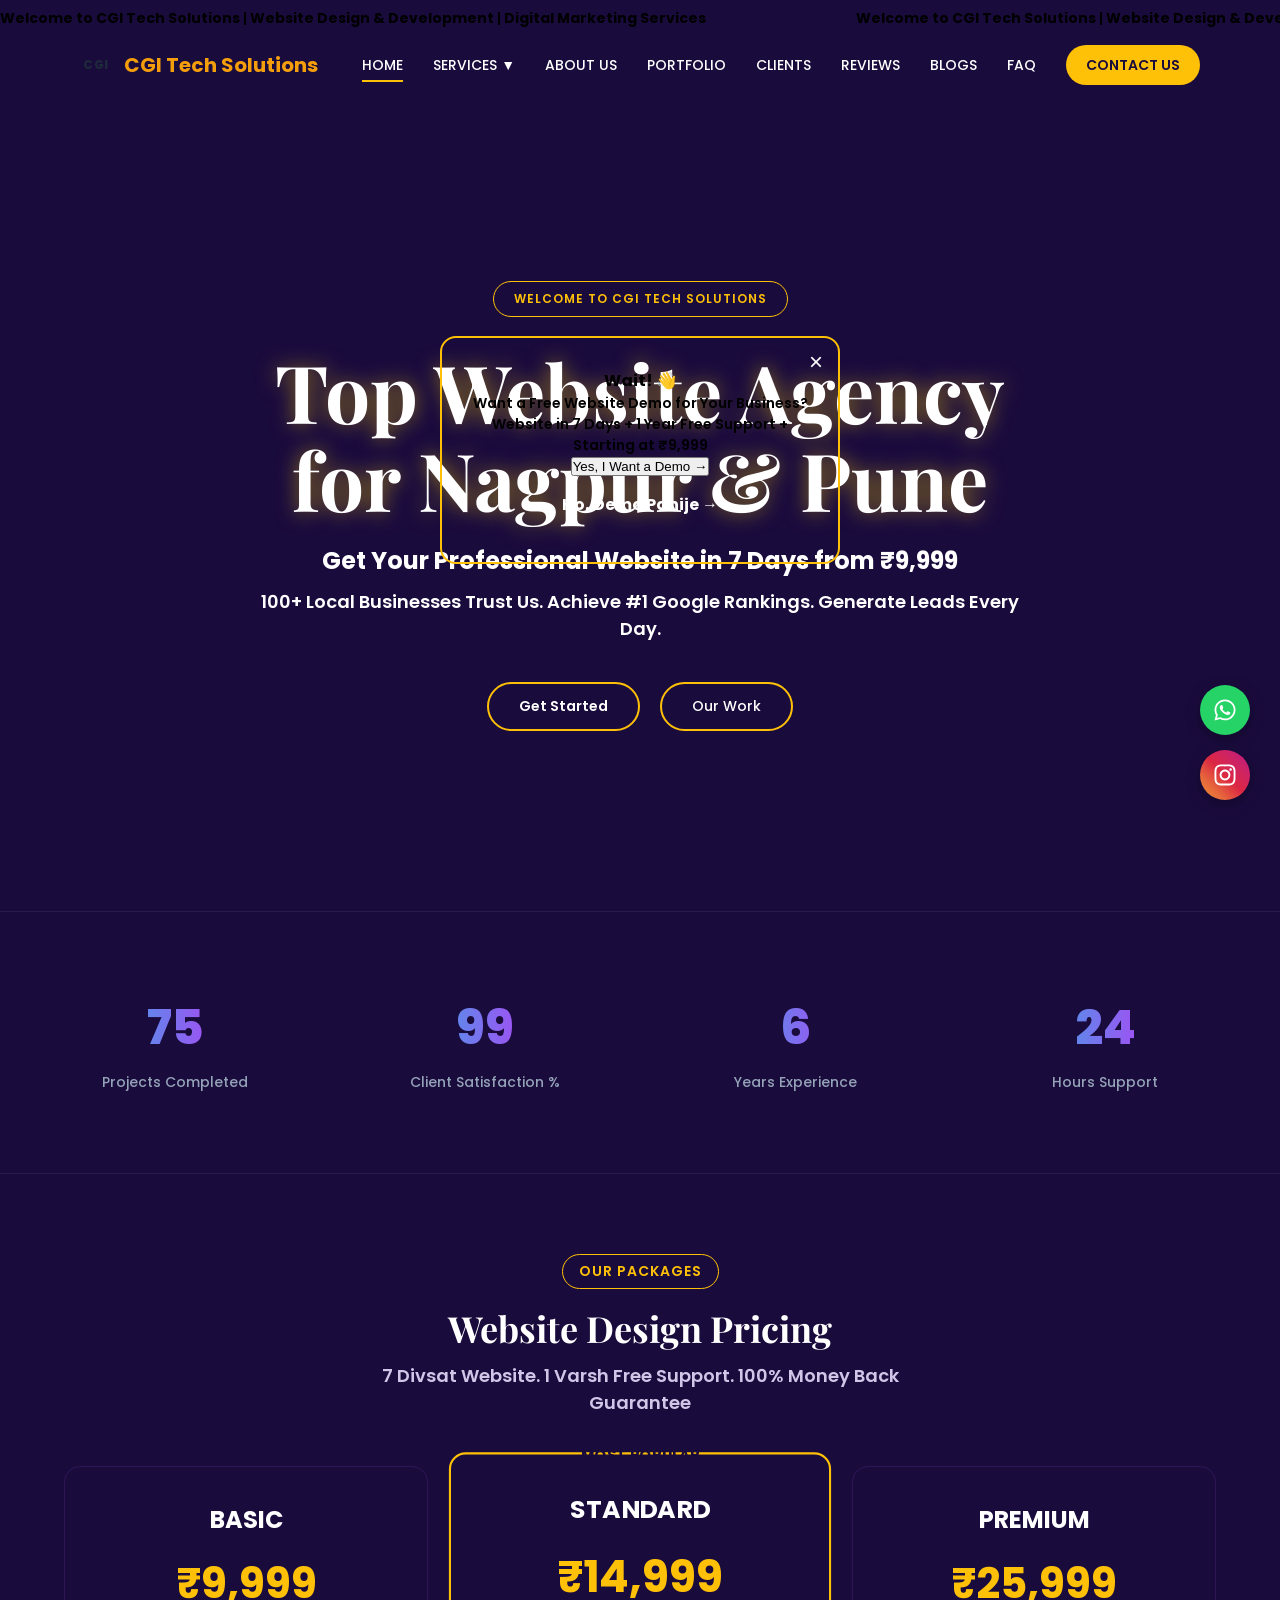
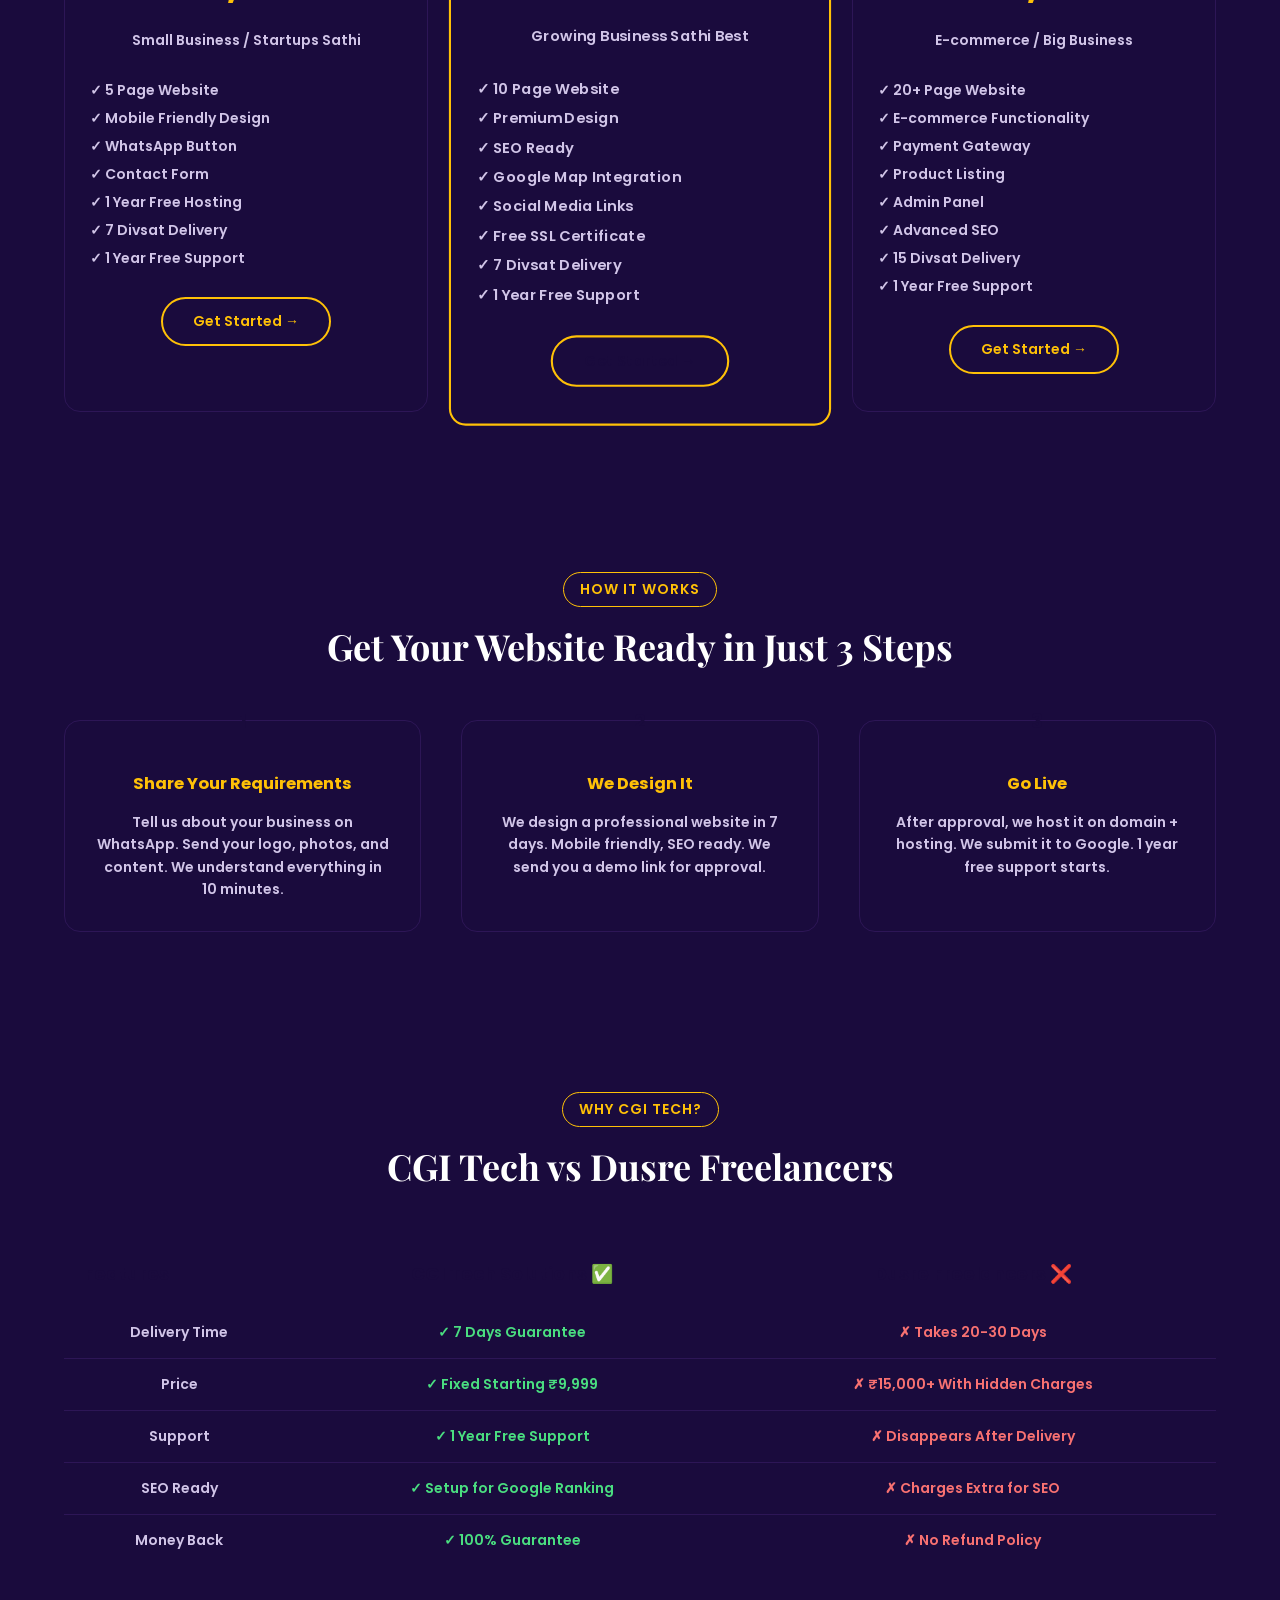
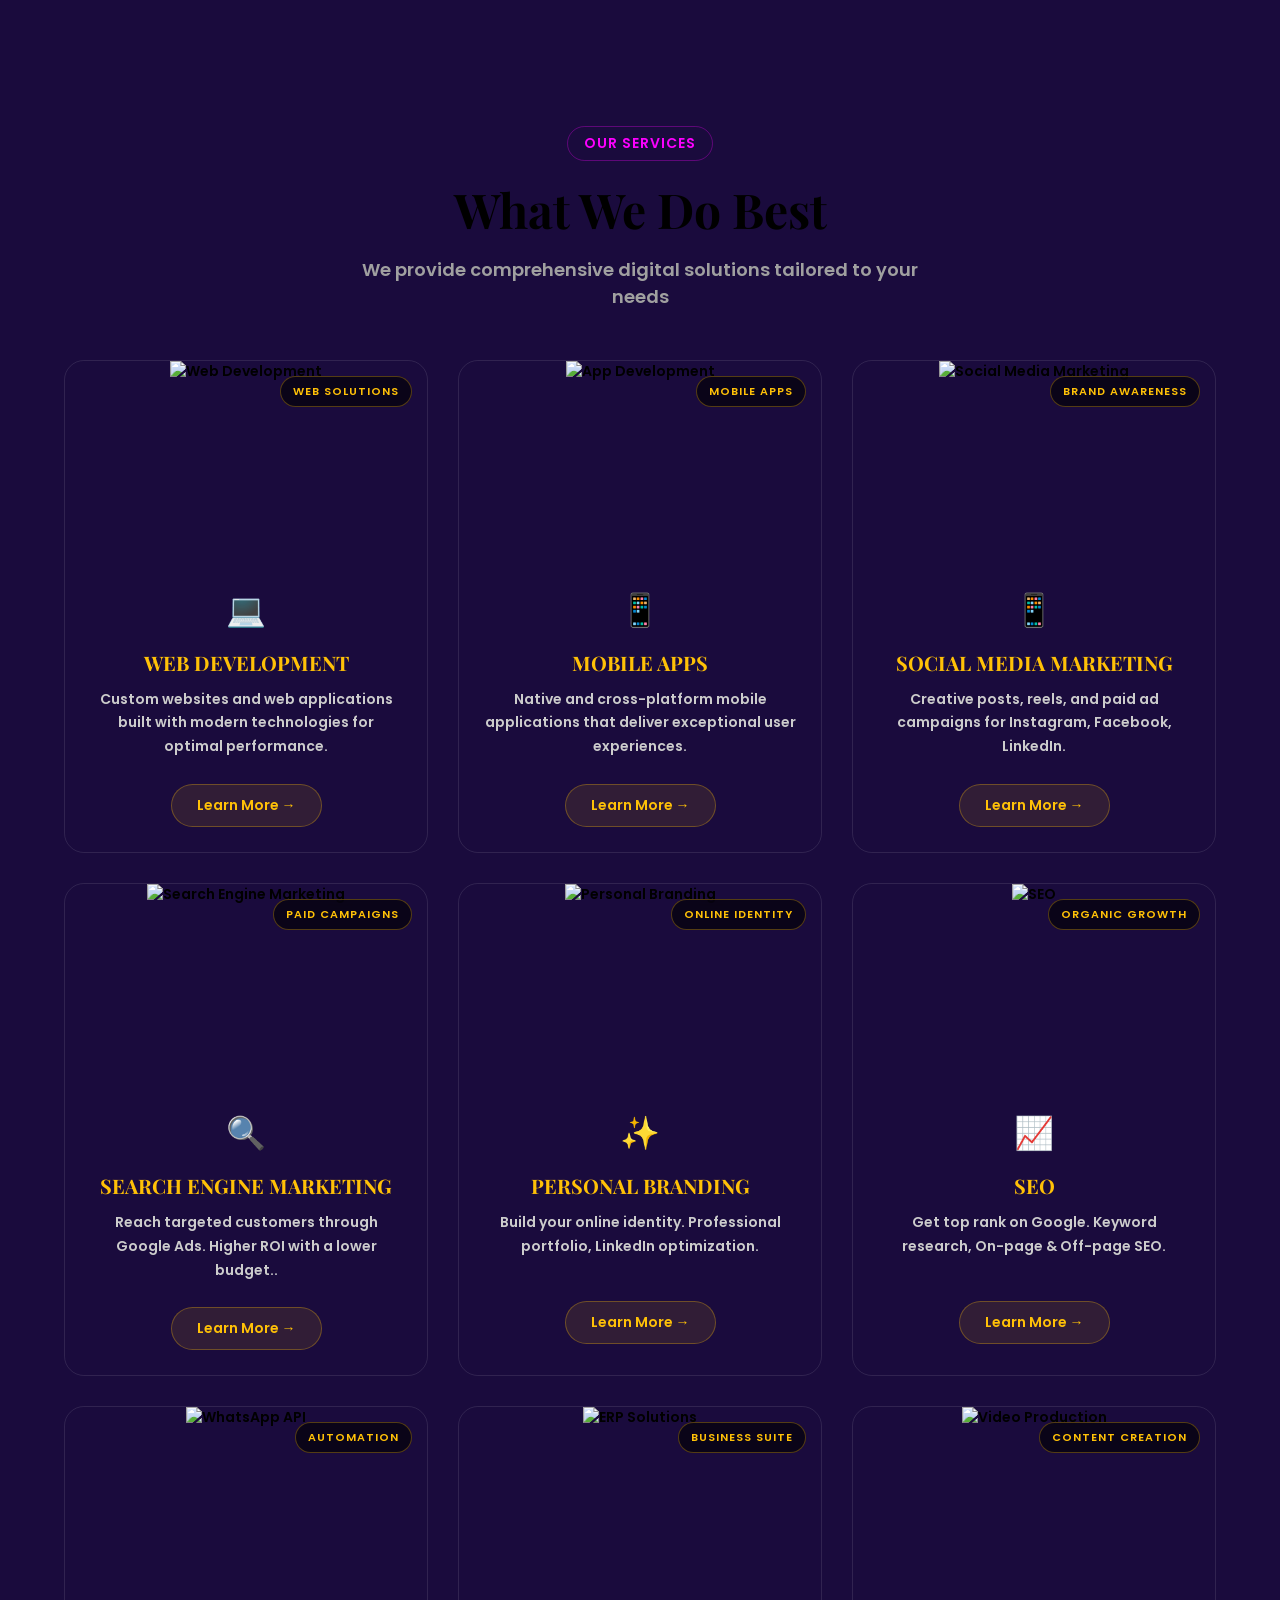
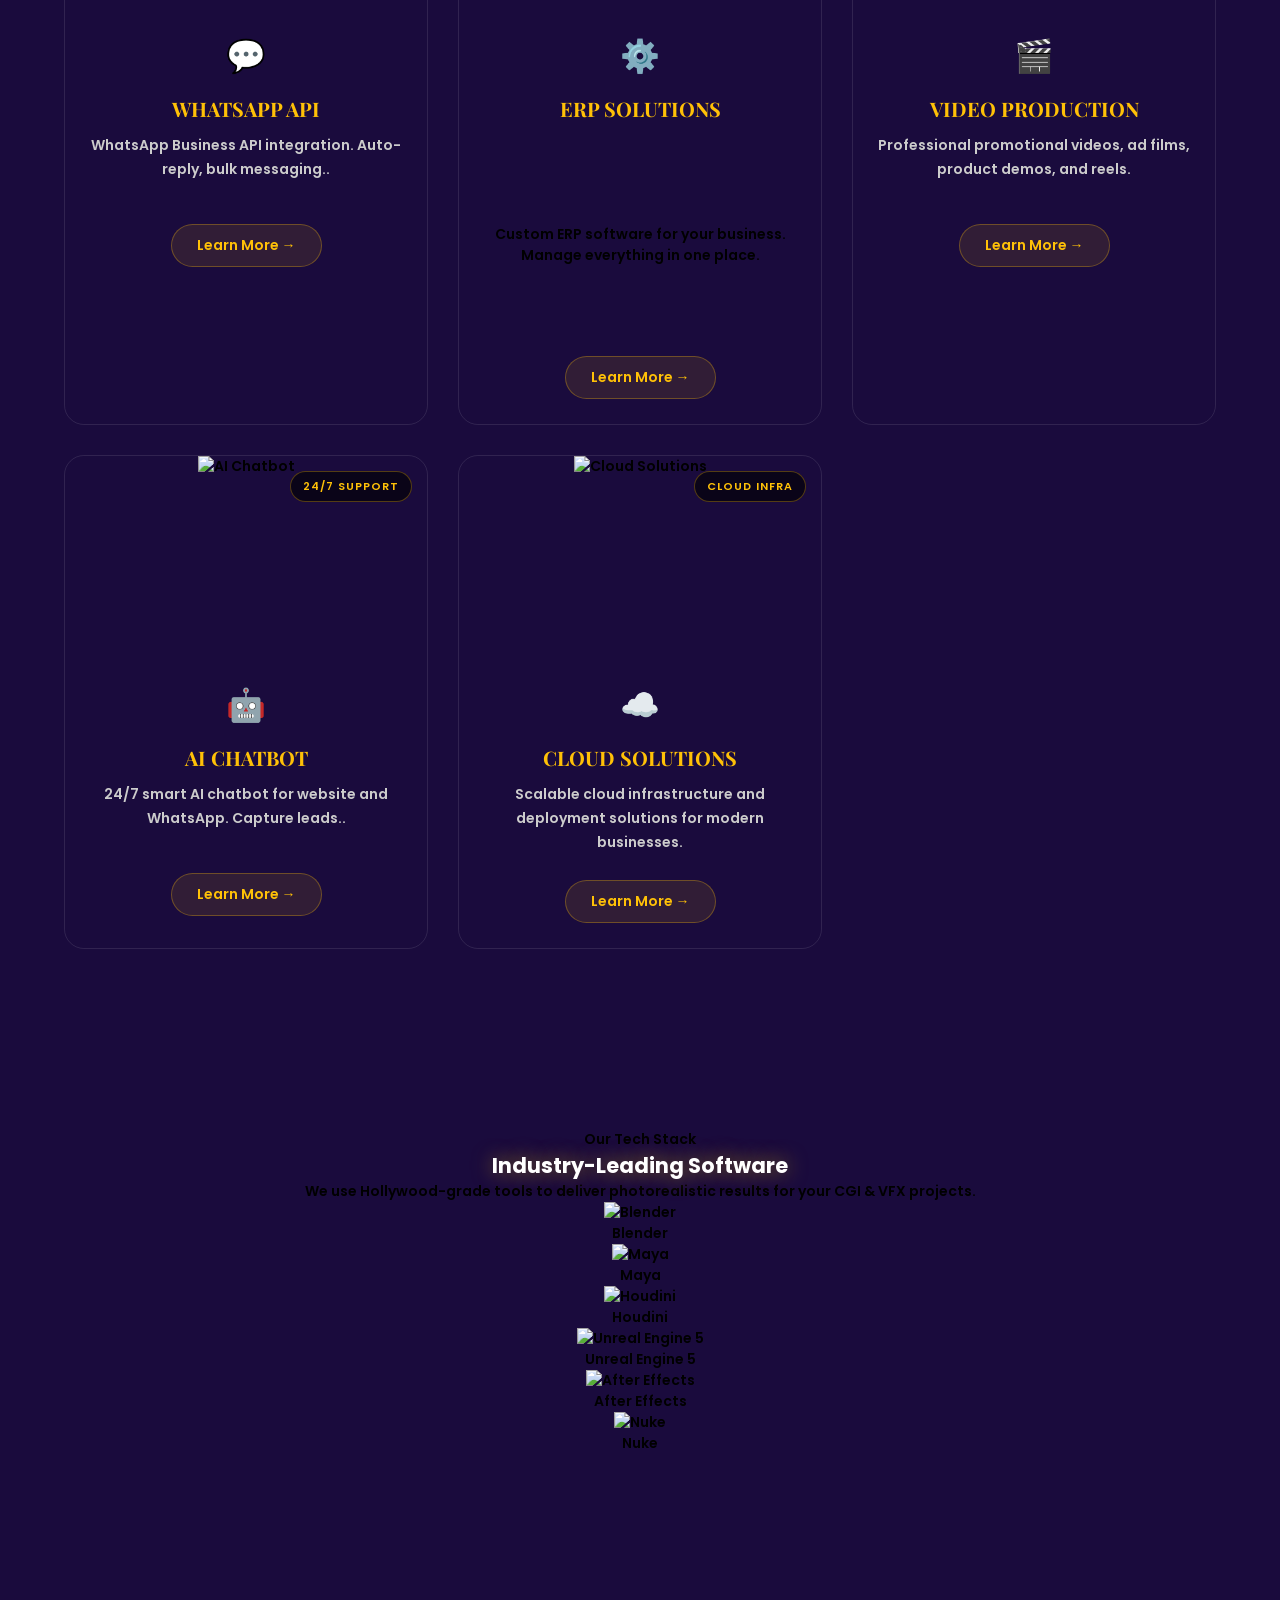
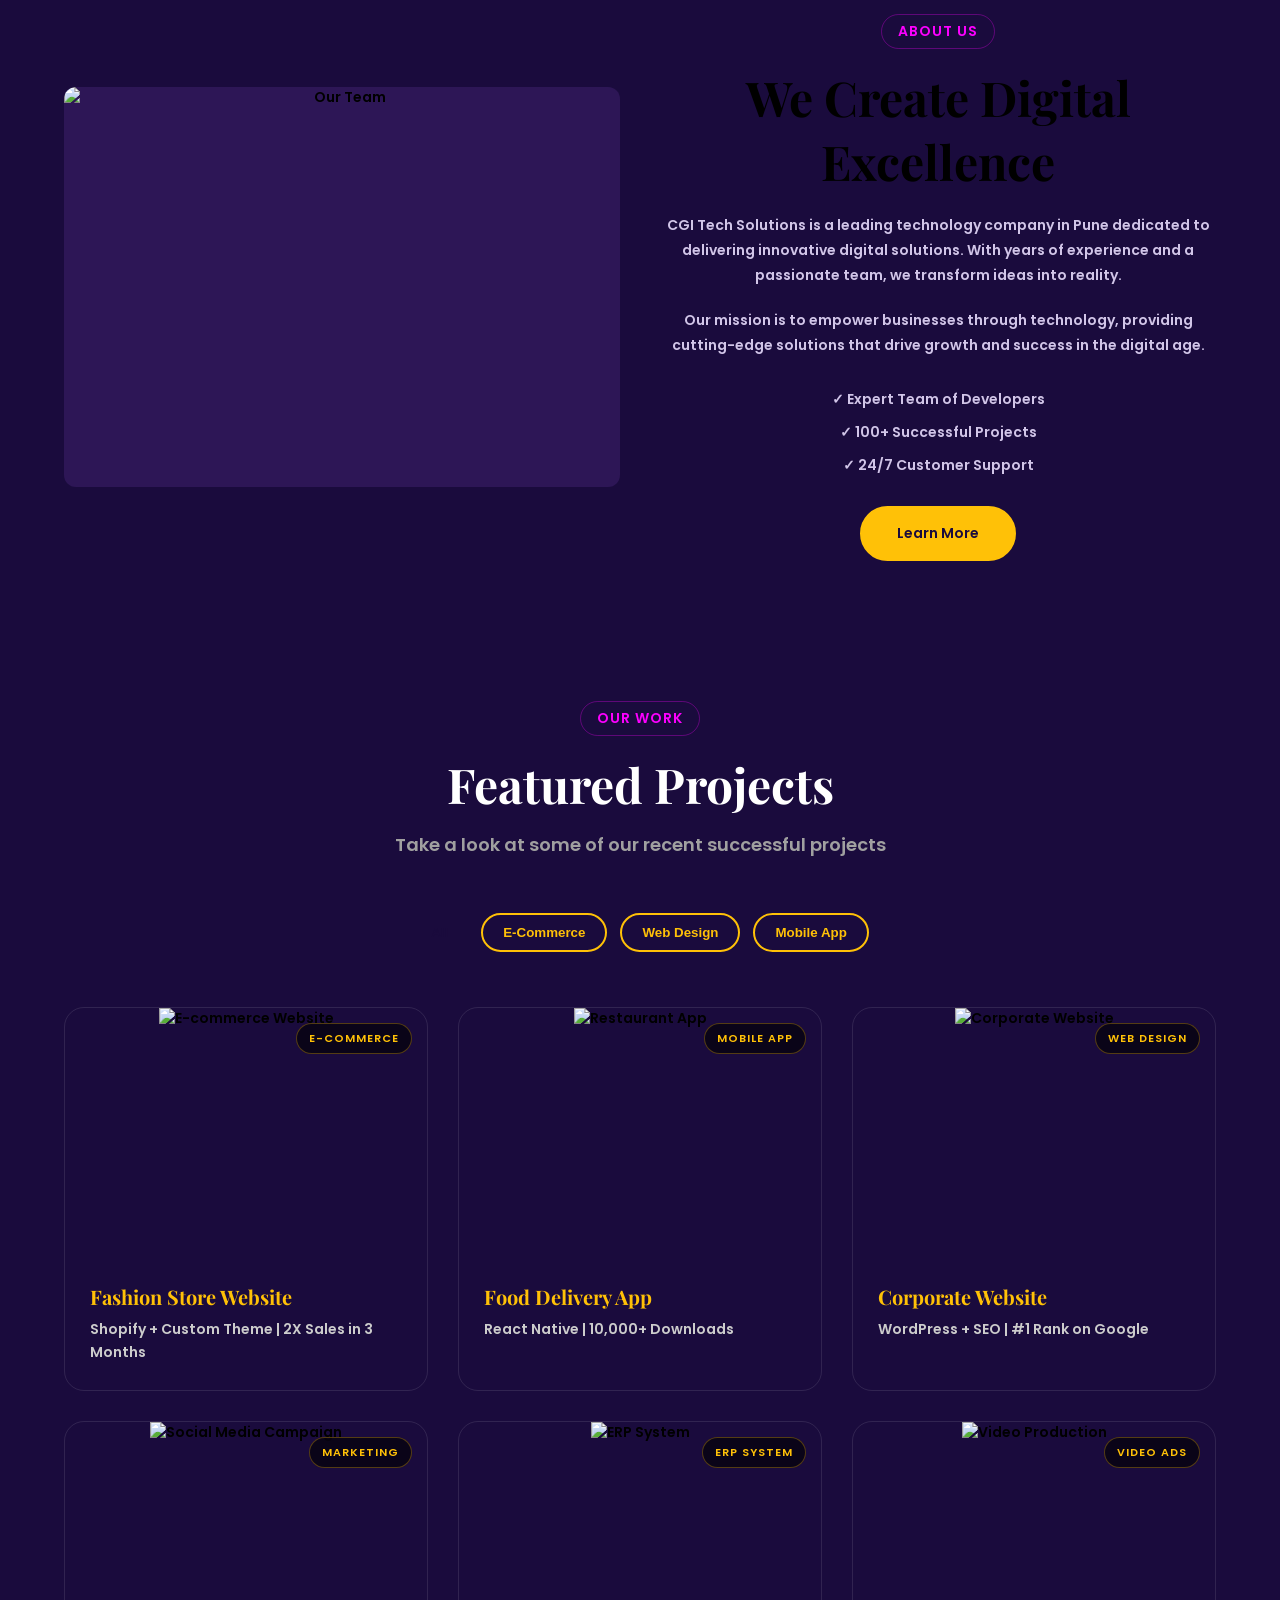
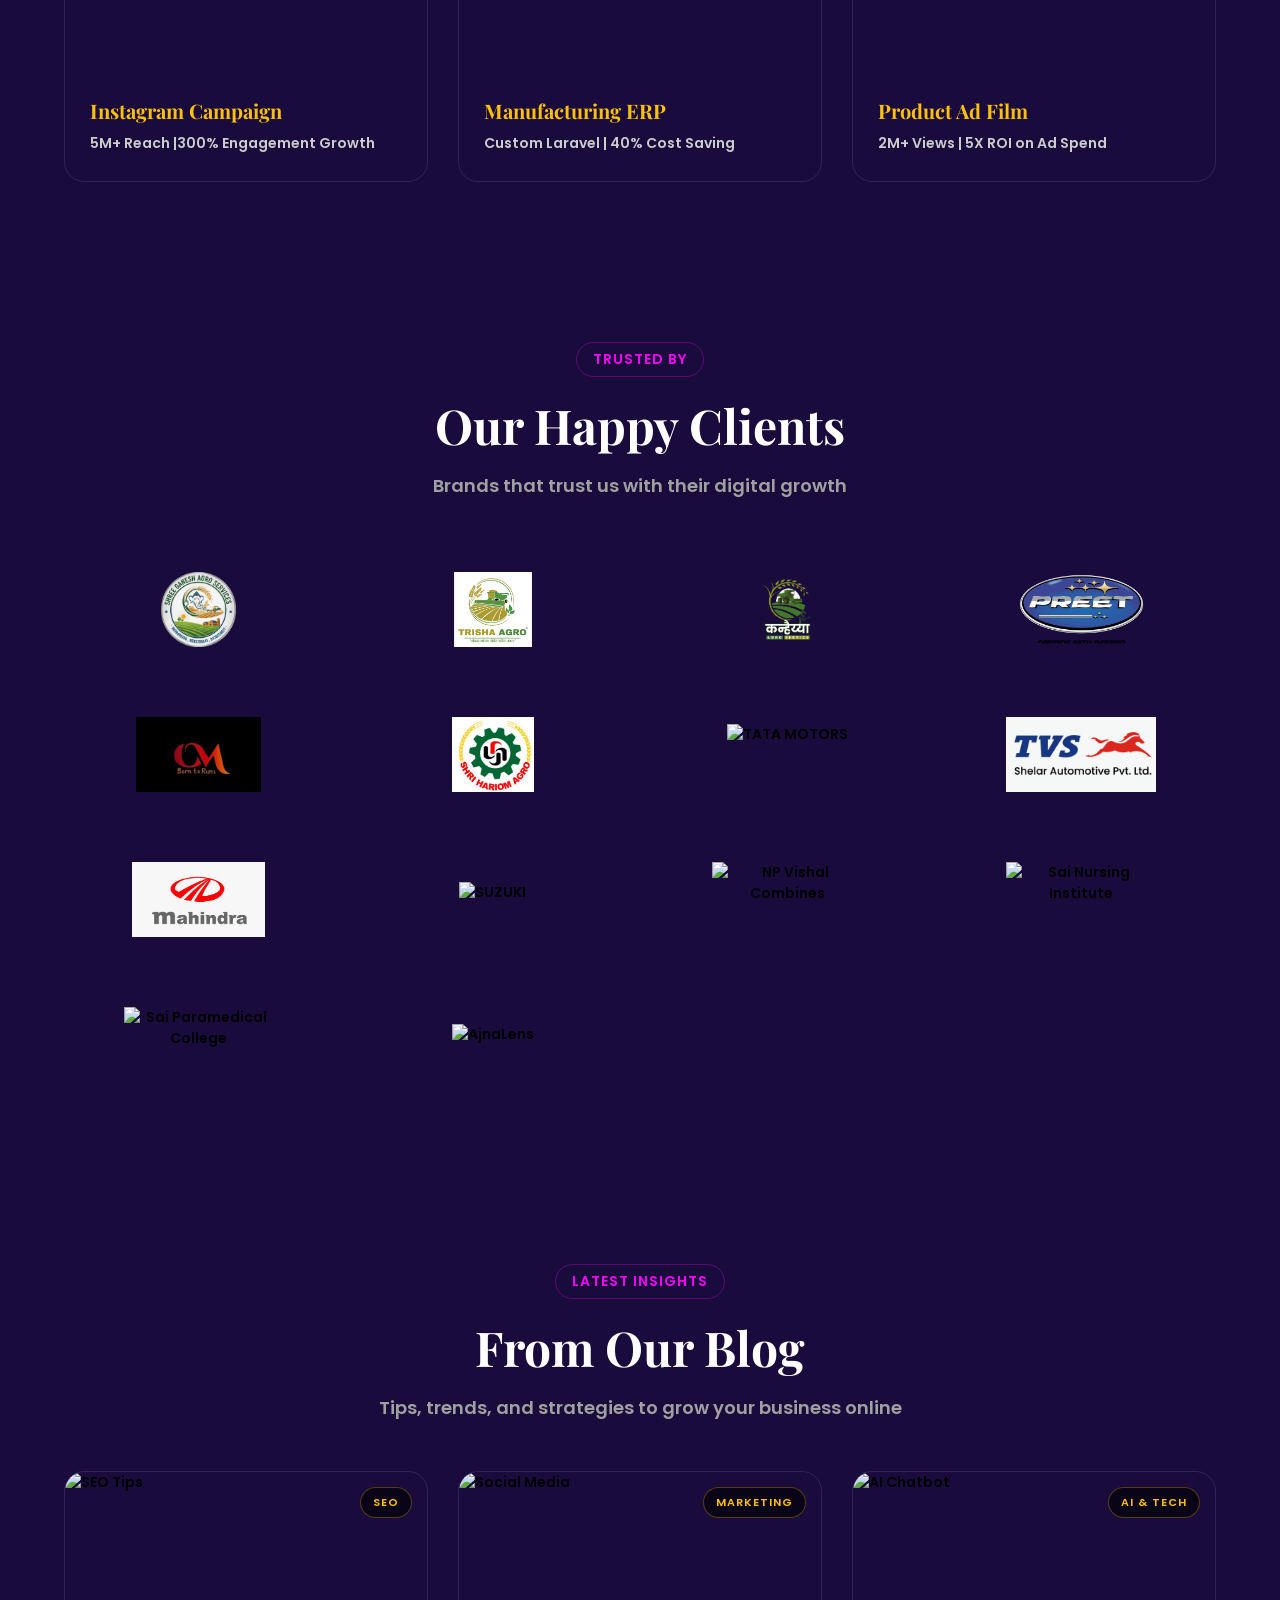
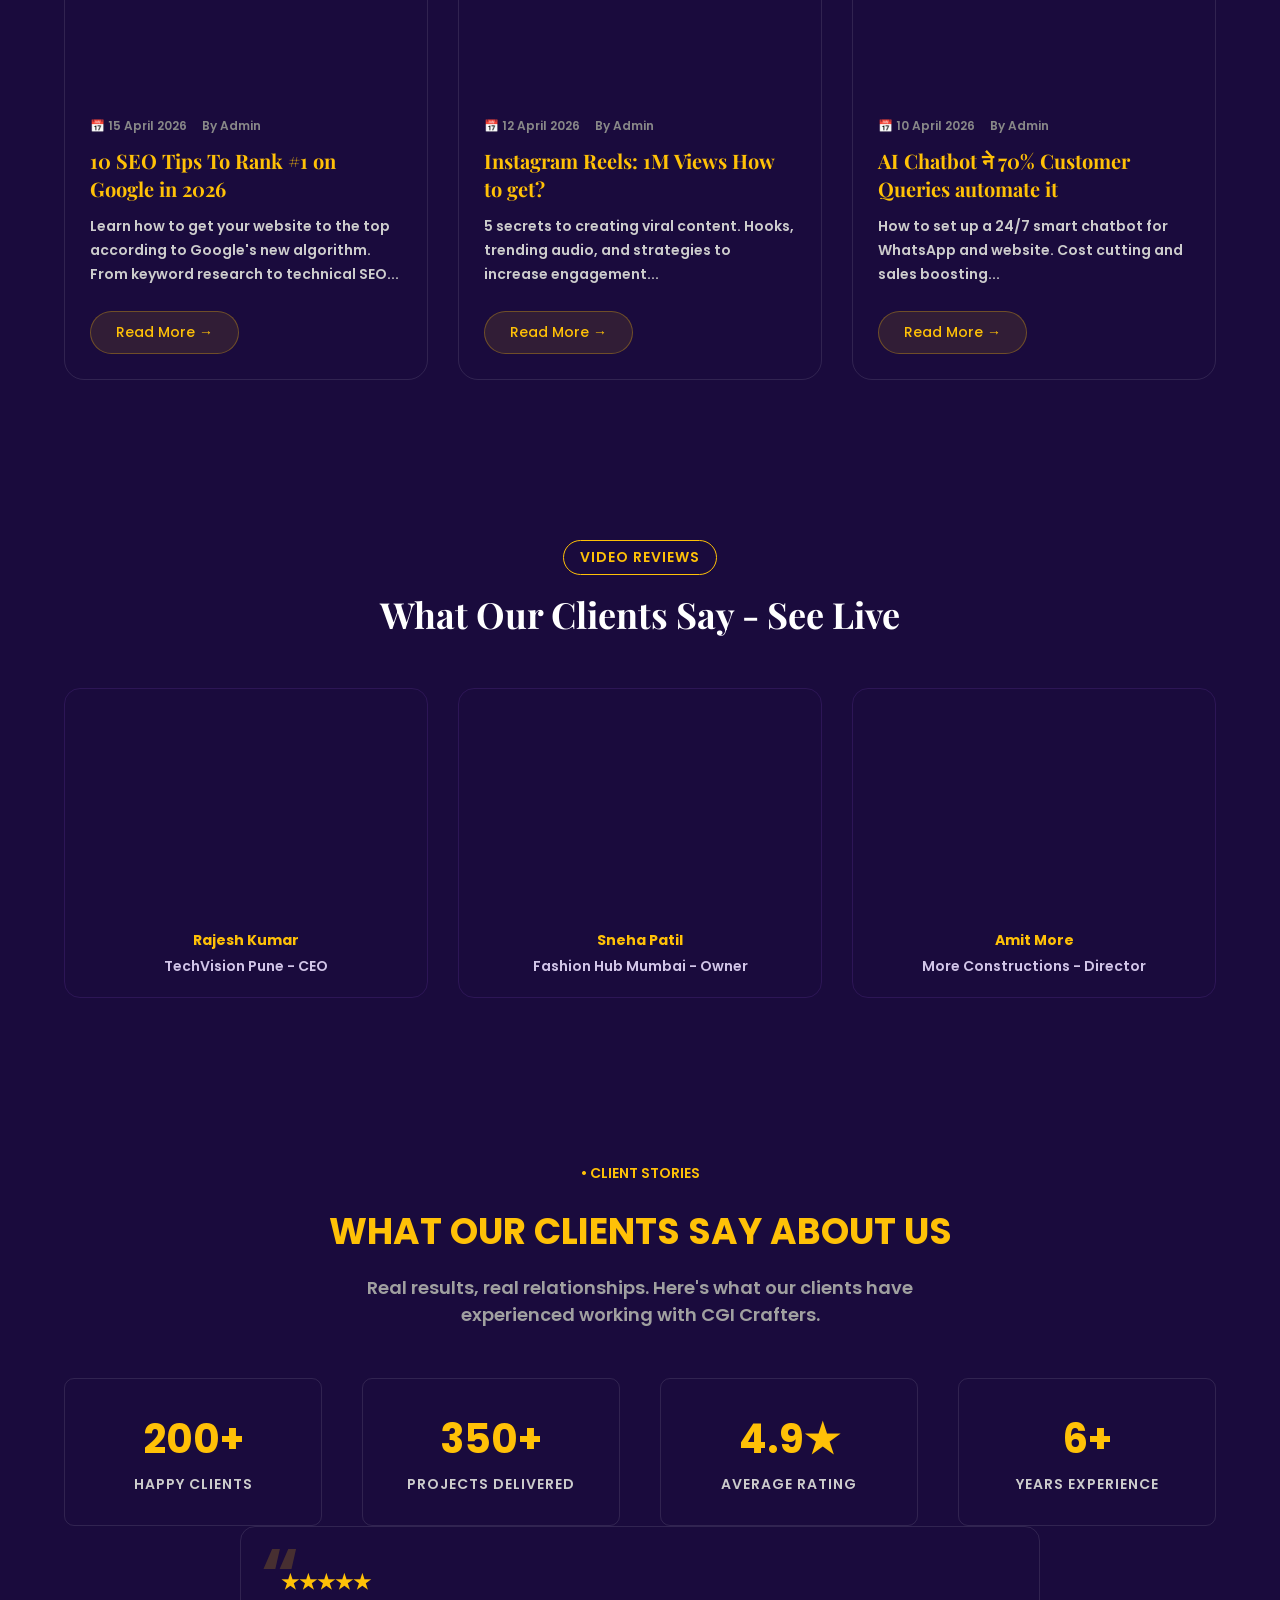
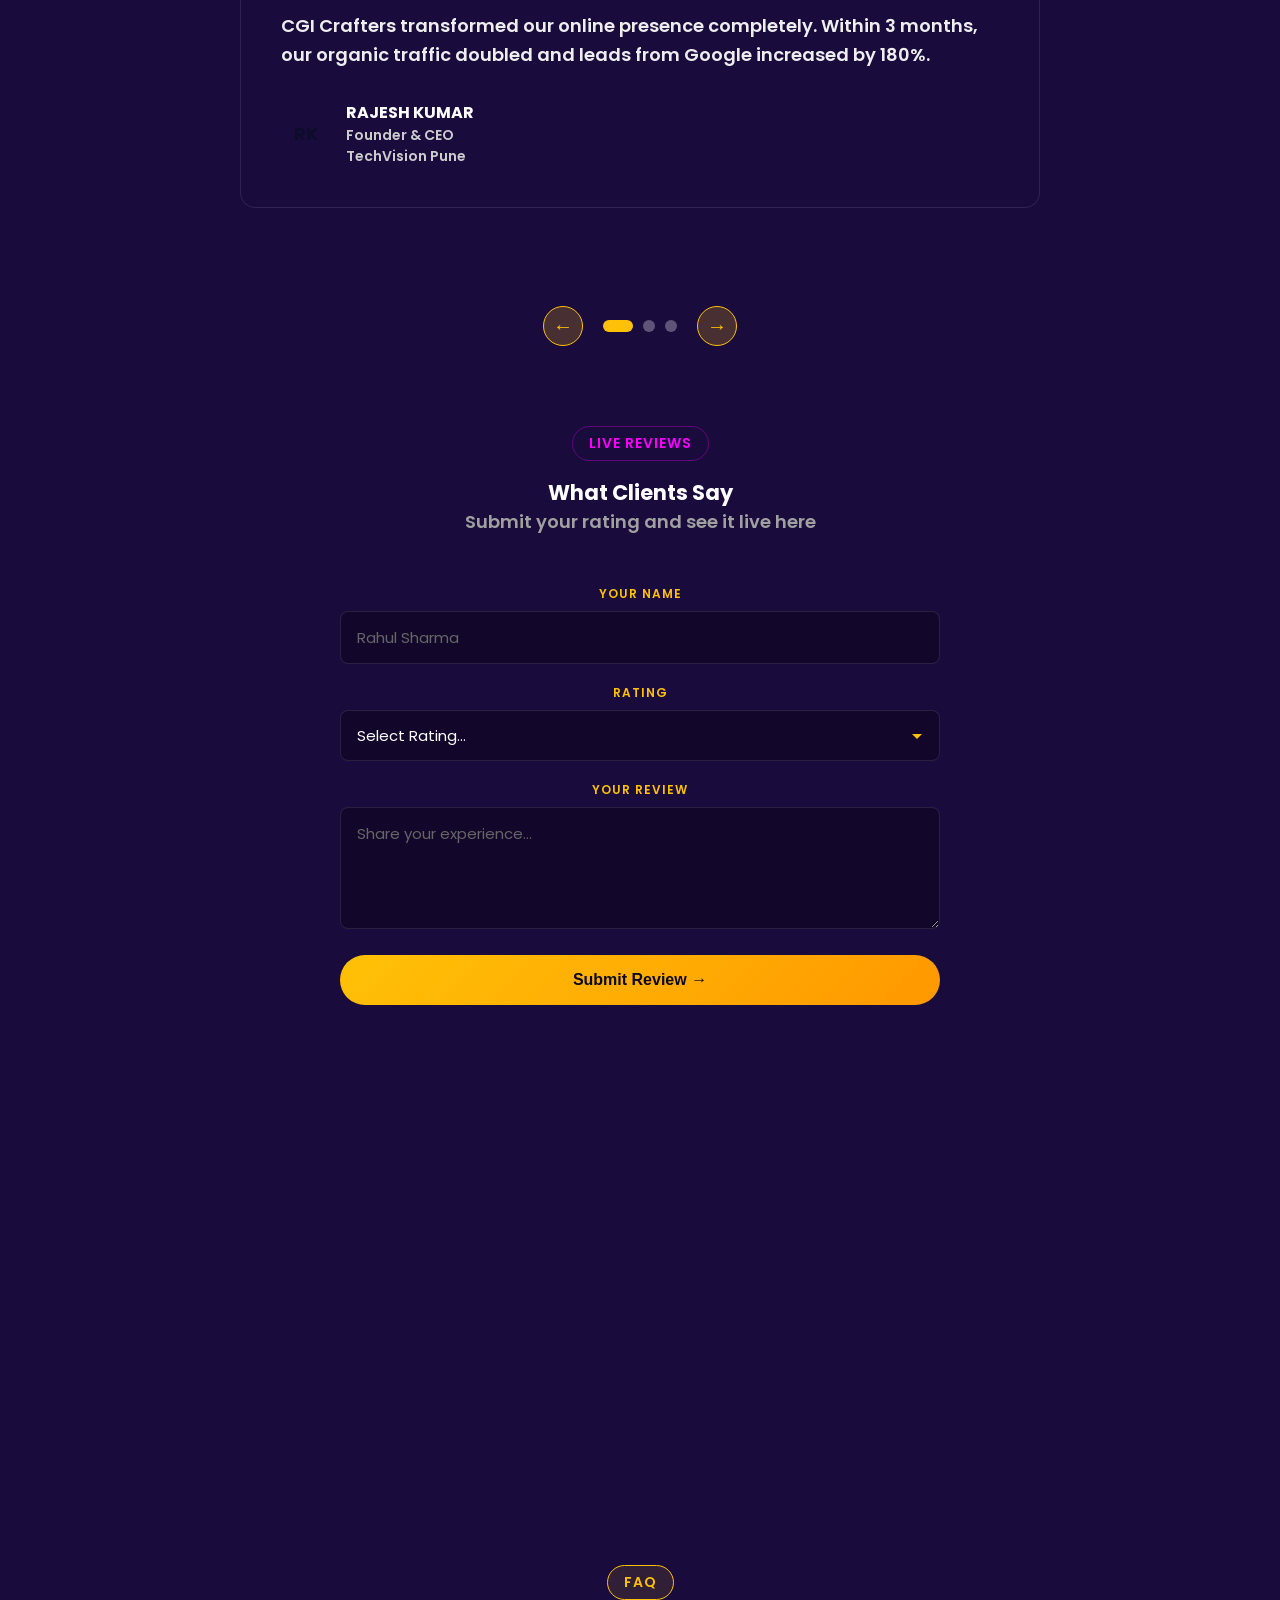
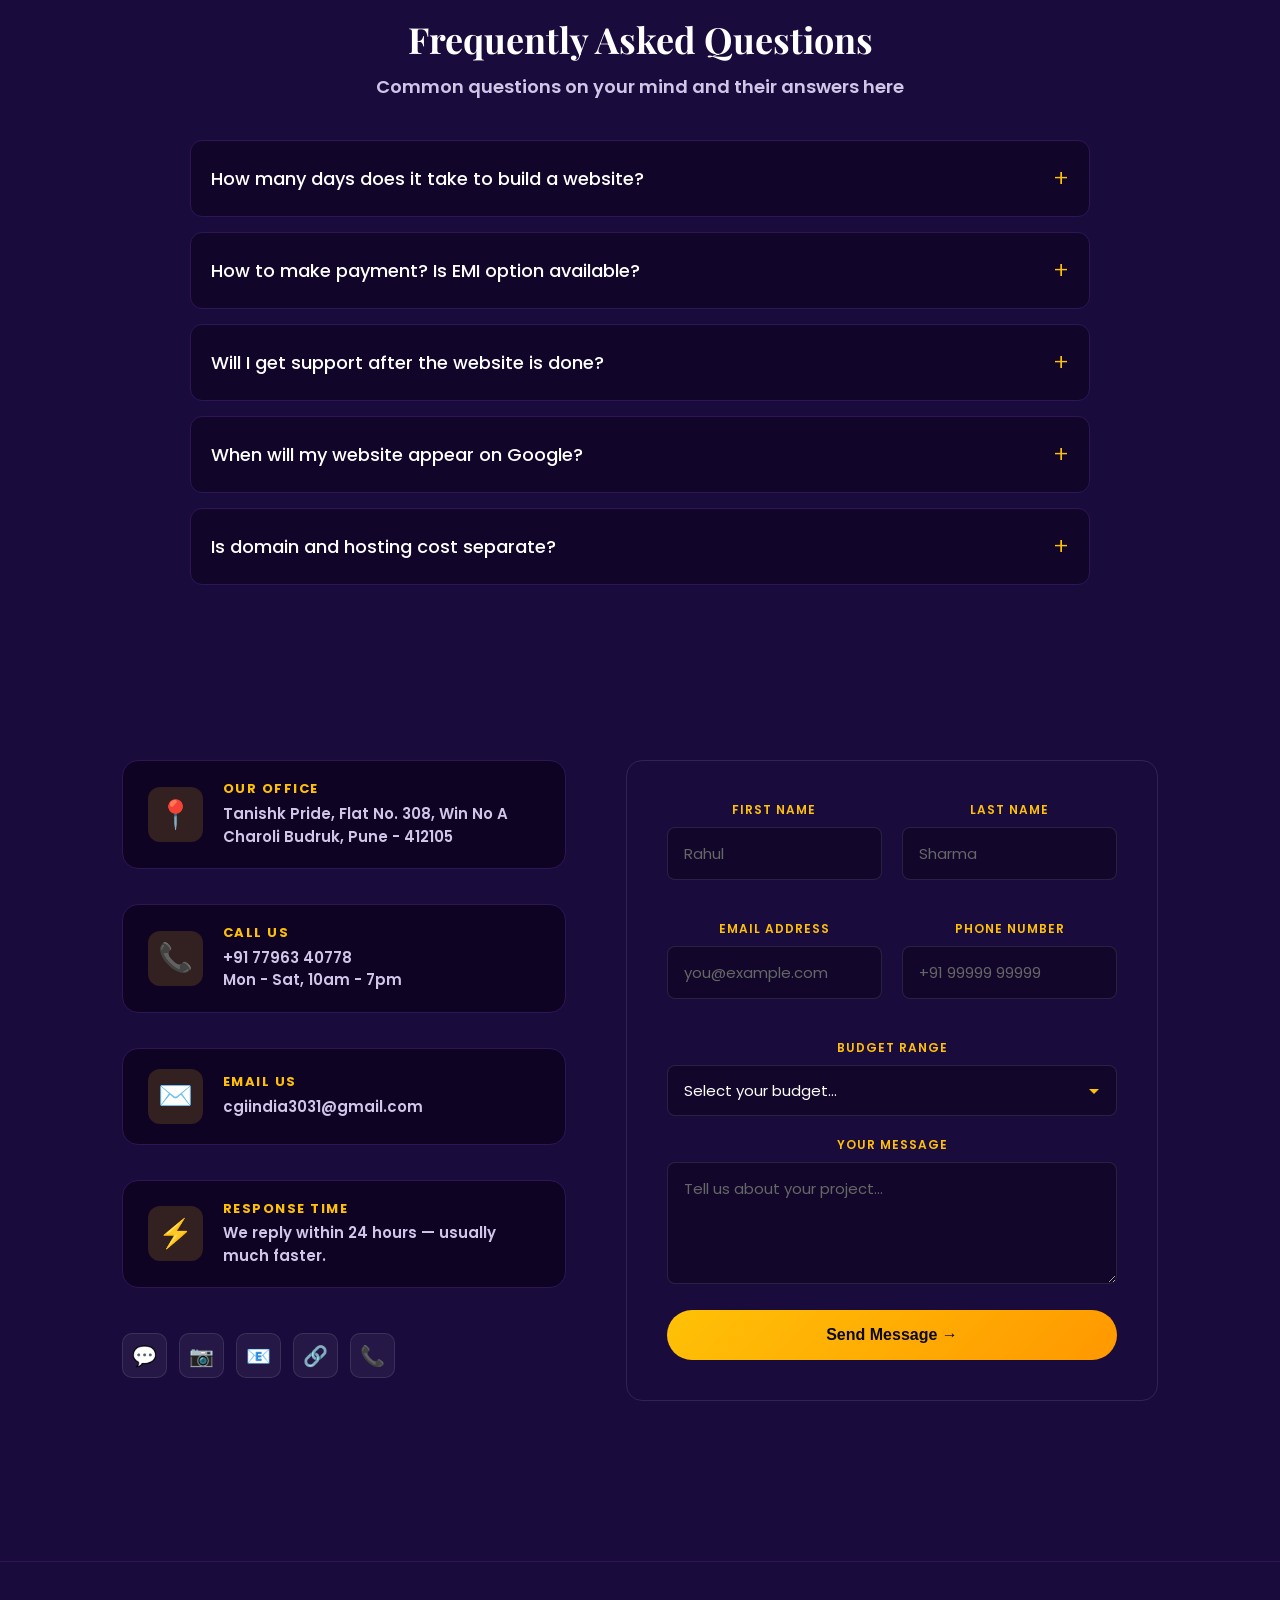
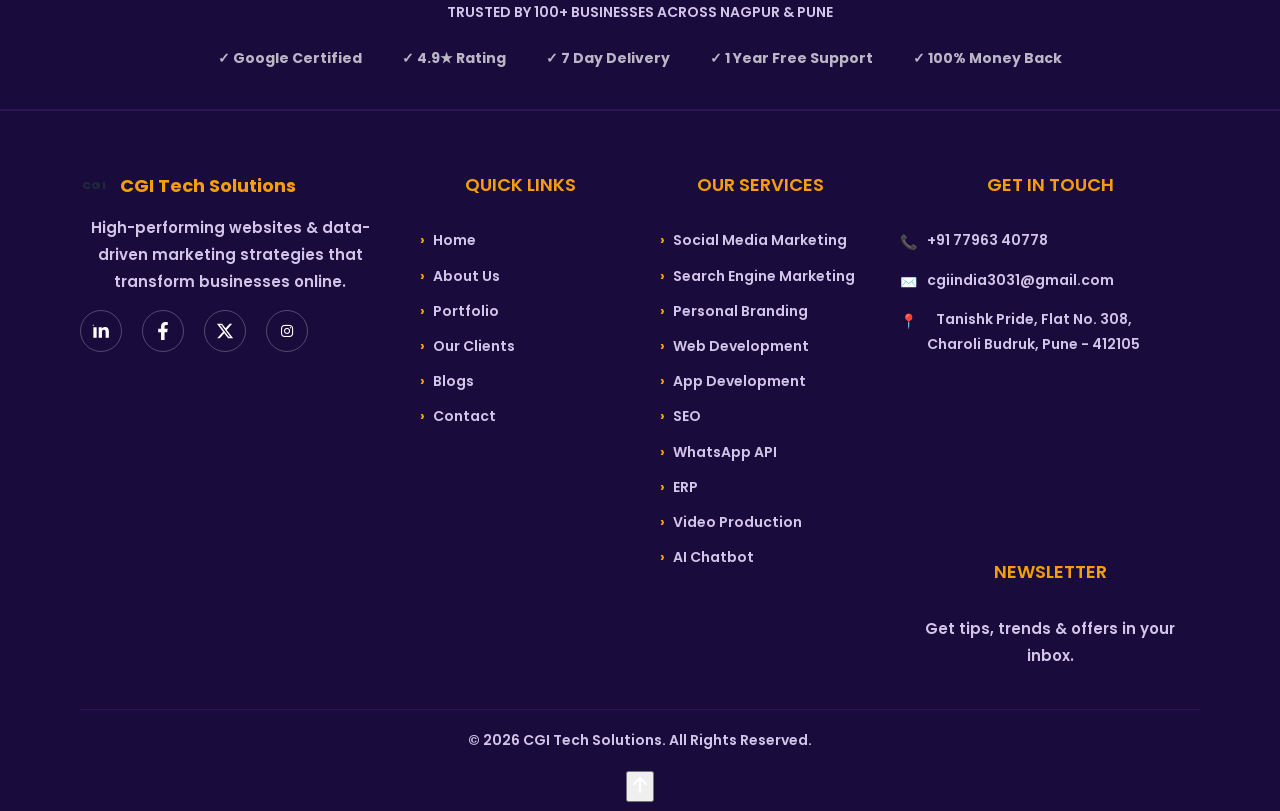
==== index.html @ 627c476c "Update index.html" ====
<!DOCTYPE html>
<html lang="en">
<head>
    <meta charset="UTF-8">
    <meta name="viewport" content="width=device-width, initial-scale=1.0">
<!-- Primary Meta Tags -->
<title>Website Designer Nagpur & Pune | From ₹9,999 | CGI Tech IT Solutions</title>
<meta name="description" content="#1 Website Design Company in Nagpur & Pune. Professional Business Websites Delivered in 7 Days Starting at ₹9,999. 100+ Happy Clients. 1 Year Free Support. Book Your Free Demo Today! WhatsApp: 7796340778">
<link rel="canonical" href="https://cgitechsolution.github.io/cgitech/">
<meta name="keywords" content="website designer nagpur, website development pune, website price 9999, web design company nagpur, ecommerce website pune, website developer nagpur, cheap website design nagpur">

<!-- Open Graph / Facebook -->
<meta property="og:url" content="https://cgitechsolution.github.io/cgitech/"> 
<meta property="og:type" content="website">
<meta property="og:title" content="Website Designer Nagpur & Pune | From ₹9,999 | CGI Tech">
<meta property="og:description" content="Professional Website in 7 Days. 100+ Happy Clients. 1 Year Free Support. Book Your Free Demo. WhatsApp Now.">
<meta property="og:image" content="https://cgitechsolution.github.io/cgitech/logo.jpg">

<!-- Twitter -->
<meta name="twitter:card" content="summary_large_image">
<meta name="twitter:url" content="https://cgitechsolution.github.io/cgitech/">
<meta name="twitter:title" content="Website Designer Nagpur & Pune | From ₹9,999 | CGI Tech">
<meta name="twitter:description" content="Professional Website in 7 Days. 100+ Happy Clients. 1 Year Free Support. Book Your Free Demo.">
<meta name="twitter:image" content="https://cgitechsolution.github.io/cgitech/logo.jpg">
<!-- Favicon -->
<link rel="icon" type="image/png" sizes="32x32" href="favicon.png?v=6">
<link rel="icon" type="image/png" sizes="16x16" href="favicon.png?v=6">
<link rel="shortcut icon" href="favicon.png?v=6">
<link rel="apple-touch-icon" sizes="180x180" href="favicon.png?v=6">

    <!-- Social Sharing - WhatsApp, Facebook, LinkedIn साठी -->
    <!-- Twitter Card -->
    <meta name="twitter:card" content="summary_large_image">
    <meta name="twitter:title" content="Website Designer Nagpur & Pune | ₹9,999 | CGI Tech">
<meta name="twitter:description" content="Professional Website in 7 Days from ₹9,999. #1 Web Design Company for Nagpur & Pune. 100+ Happy Clients. Book Your Free Demo Today!">
    <meta name="twitter:image" content="https://cgitechsolution.github.io/cgitech/logo.jpg"> 

    <!-- CSS & Fonts -->
    <link rel="stylesheet" href="https://cdnjs.cloudflare.com/ajax/libs/font-awesome/6.5.1/css/all.min.css">
    <link rel="stylesheet" href="styles.css">
    <link href="https://fonts.googleapis.com/css2?family=Playfair+Display:wght@700&family=Poppins:wght@400;500;600&display=swap" rel="stylesheet">
<script src="https://www.gstatic.com/firebasejs/8.10.0/firebase-app.js"></script>
<script src="https://www.gstatic.com/firebasejs/8.10.0/firebase-database.js"></script>
    <!-- Google tag (gtag.js) -->
<script async src="https://www.googletagmanager.com/gtag/js?id=G-9RWV1Z2N6R"></script>
<script>
  window.dataLayer = window.dataLayer || [];
  function gtag(){dataLayer.push(arguments);}
  gtag('js', new Date());

  gtag('config', 'G-9RWV1Z2N6R');
</script>

    <script type="application/ld+json">
{
  "@context": "https://schema.org",
  "@type": "LocalBusiness",
  "name": "CGI Tech IT Solutions",
  "image": "https://cgitechsolution.github.io/cgitech/logo.jpg",
  "@id": "https://cgitechsolution.github.io/cgitech/",
  "url": "https://cgitechsolution.github.io/cgitech/",
  "telephone": "+91-7796340778",
  "priceRange": "₹9,999 - ₹25,999",
  "address": {
    "@type": "PostalAddress",
    "streetAddress": "Nagpur",
    "addressLocality": "Nagpur",
    "addressRegion": "Maharashtra",
    "postalCode": "440001",
    "addressCountry": "IN"
  },
  "aggregateRating": {
    "@type": "AggregateRating",
    "ratingValue": "4.9",
    "reviewCount": "100"
  }
}
        ,{
  "@type": "Question",
  "name": "Is domain and hosting included in the price?",
  "acceptedAnswer": {
    "@type": "Answer",
    "text": "Yes, 1 year of free domain and hosting is included in all packages. After 1 year, renewal cost is ₹2,000-₹3,000 per year."
  }
},{
  "@type": "Question",
  "name": "Will my website rank on Google?",
  "acceptedAnswer": {
    "@type": "Answer",
    "text": "Yes, all websites are SEO ready. We provide basic on-page SEO for free. Websites get indexed on Google within 1-2 weeks of going live."
  }
}
</script>

    <script type="application/ld+json">
<script type="application/ld+json">
{
  "@context": "https://schema.org",
  "@type": "FAQPage",
  "mainEntity": [{
    "@type": "Question",
    "name": "How many days does it take to build a website?",
    "acceptedAnswer": {
      "@type": "Answer",
      "text": "At CGI Tech Solutions, a 5-page website is ready in just 7 days. E-commerce websites take 15 days. We have delivered 100+ projects on time."
    }
  },{
    "@type": "Question",
    "name": "What is the price of a website?",
    "acceptedAnswer": {
      "@type": "Answer",
      "text": "Basic website starts from ₹9,999. Standard package is ₹14,999 and Premium E-commerce is ₹25,999. Includes 1 year free hosting and support."
    }
  },{
    "@type": "Question",
    "name": "Do you provide support after the website is completed?",
    "acceptedAnswer": {
      "@type": "Answer",
      "text": "Yes, we provide 1 year of complete free technical support and maintenance. We are available 24/7 on Call and WhatsApp."
    }
  }]
}
</script>
    <!-- Tuze baki code -->
    <link href="https://unpkg.com/aos@2.3.1/dist/aos.css" rel="stylesheet">
    <style>
        /* Background Animation */
        body {
            background: linear-gradient(-45deg, #1a0b3d, #2d1656, #3d1f6e, #1a0b3d);
            background-size: 400% 400%;
            animation: gradientBG 15s ease infinite;
        }
        @keyframes gradientBG {
            0% { background-position: 0% 50%; }
            50% { background-position: 100% 50%; }
            100% { background-position: 0% 50%; }
        }
        
        /* Heading Animation */
        .hero h1 {
            opacity: 0;
            transform: translateY(30px);
            animation: fadeInUp 1s ease 0.3s forwards;
        }
        @keyframes fadeInUp {
            to { opacity: 1; transform: translateY(0); }
        }
        /* Animated Gradient Background */
body {
    background: linear-gradient(-45deg, #0f0c29, #302b63, #24243e, #1a1a2e);
    background-size: 400% 400%;
    animation: gradientBG 15s ease infinite;
}

@keyframes gradientBG {
    0% { background-position: 0% 50%; }
    50% { background-position: 100% 50%; }
    100% { background-position: 0% 50%; }
}
    </style>
    <style>
/* PARTICLES PURN SITE SATHI */
#particles-js {
    position: fixed !important;
    top: 0 !important;
    left: 0 !important;
    width: 100% !important;
    height: 100vh !important;
    z-index: 0 !important;
    pointer-events: none; /* Buttons click vhayla pahije */
    background: #0a0a1a !important;
}
        </style>
    <style>
/* 1. HERO CHA HEADING WHITE + GLOW EFFECT */
.hero h1, 
section h1,
h1 {
    color: #FFFFFF !important; /* Pure White */
    text-shadow: 0 0 20px rgba(255, 215, 0, 0.5) !important; /* Golden Glow */
    position: relative !important;
    z-index: 20 !important; /* Particles chya var */
    opacity: 1 !important;
}

/* 2. HERO CHA BAKI TEXT PAN WHITE */
.hero h2, .hero p, .hero span {
    color: #FFFFFF !important;
    position: relative !important;
    z-index: 20 !important;
}

/* 3. BUTTONS GOLDEN BORDER MADHE */
.hero .btn, .hero button, .get-started, .our-work {
    border: 2px solid #FFD700 !important;
    color: #FFD700 !important;
    background: transparent !important;
    position: relative !important;
    z-index: 20 !important;
}

.hero .btn:hover {
    background: #FFD700 !important;
    color: #2D1B69 !important;
}
</style>
<style>
/* ===== NUCLEAR RESET - SAGLA GRADIENT/YELLOW KILL ===== */
body *::before, 
body *::after {
    background: none !important;
    background-image: none !important;
}

/* PURN WEBSITE LA EKCH COLOR FORCE KAR */
html, body, #__next, #root, main, #app {
    background: #0a0a1a !important;
    background-color: #0a0a1a !important;
    background-image: none !important;
}

/* TECH STACK SECTION CHYA SAGLYA PARENTS LA TRANSPARENT KAR */
body div,
body section,
body main,
body article {
    background: transparent !important;
    background-color: transparent !important;
    background-image: none !important;
}

/* FAKT HYA 2 LA COLOR RAHU DE */
html, body, #particles-js {
    background: #0a0a1a !important;
}

/* TECH STACK SECTION SPECIFIC */
.tech-stack-section {
    background: transparent !important;
    background-color: transparent !important;
    background-image: none !important;
    position: relative !important;
    z-index: 10 !important;
    padding: 100px 20px !important;
}

/* JAR INLINE STYLE ASEL TAR - HE MAHATVACHA */
[style*="background"] {
    background: transparent !important;
    background-color: transparent !important;
    background-image: none !important;
}
</style>
</head>
<body>
    <!-- Top Marquee Start -->
    <div class="top-bar">
       <div class="marquee-wrapper">
          <div class="marquee-text">
             <span><strong>Welcome to CGI Tech Solutions</strong> | <strong>Website Design & Development </strong> | <strong>Digital Marketing Services</strong></span>
              <span><strong>Welcome to CGI Tech Solutions</strong> | <strong>Website Design & Development </strong> | <strong>Digital Marketing Services</strong></span>
              <span><strong>Welcome to CGI Tech Solutions</strong> | <strong>Website Design & Development </strong> | <strong>Digital Marketing Services</strong></span>
          </div>
       </div>
    <!-- Top Marquee End -->
        <header>
    <div class="logo">
        <div class="logo-icon">CGI</div>
        CGI Tech Solutions
    </div>  
    
    <div class="menu-btn" onclick="toggleMenu()">☰</div>
    
    <nav>
        <ul class="nav-links" id="navLinks">
            <li><a href="index.html" class="active">HOME</a></li>
            
            <li class="dropdown">
                <a href="#services">SERVICES ▼</a>
                <ul class="dropdown-menu">
                    <li><a href="web-development.html">Web Development</a></li>
                    <li><a href="app-development.html">App Development</a></li>
                    <li><a href="social-media-marketing.html">Social Media Marketing</a></li>
                    <li><a href="search-engine-marketing.html">Search Engine Marketing</a></li>
                    <li><a href="personal-branding.html">Personal Branding</a></li>
                    <li><a href="seo.html">SEO</a></li>
                    <li><a href="whatsapp-api.html">WhatsApp API</a></li>
                    <li><a href="erp-solutions.html">ERP Solutions</a></li>
                    <li><a href="video-production.html">Video Production</a></li>
                    <li><a href="ai-chatbot.html">AI Chatbot</a></li>
                    <li><a href="cloud-solutions.html">Cloud Solutions</a></li>
                </ul>
            </li>
            
            <li><a href="index.html#about">ABOUT US</a></li>
            <li><a href="index.html#portfolio">PORTFOLIO</a></li>
            <li><a href="index.html#clients">CLIENTS</a></li>
            <li><a href="index.html#reviews">REVIEWS</a></li>
            <li><a href="index.html#blogs">BLOGS</a></li>
            <li><a href="index.html#faq">FAQ</a></li>
            <li><a href="index.html#contact" class="btn-contact">CONTACT US</a></li>
        </ul>
    </nav>
</header>

    <main>
        <section class="hero" id="home">
            <div class="hero-content">
                <div class="welcome-badge">WELCOME TO CGI TECH SOLUTIONS</div>
  <h1>Top Website Agency for Nagpur & Pune</h1>  
<h2 style="color:#FFD700;font-size:24px;margin:10px 0;">Get Your Professional Website in 7 Days from ₹9,999</h2> 
<p>100+ Local Businesses Trust Us. Achieve #1 Google Rankings. Generate Leads Every Day.</p>
                
                <div class="hero-buttons">
                    <a href="#contact" class="btn-primary">Get Started</a>
                    <a href="#portfolio" class="btn-secondary">Our Work</a>
                </div>
            </div>
        </section>
        
<!-- Stats Counter Section - NEW -->
<section class="stats">
  <div class="container">
    <div class="stats-grid">
      <div class="stat-item">
        <h3 class="counter" data-target="75">0</h3>
        <p>Projects Completed</p>
      </div>
      <div class="stat-item">
        <h3 class="counter" data-target="99">0</h3>
        <p>Client Satisfaction %</p>
      </div>
      <div class="stat-item">
        <h3 class="counter" data-target="6">0</h3>
        <p>Years Experience</p>
      </div>
      <div class="stat-item">
        <h3 class="counter" data-target="24">0</h3>
        <p>Hours Support</p>
      </div>
    </div>
  </div>
</section>

        <!-- PRICING SECTION START - Digipeddle Style -->
<section class="pricing" id="pricing" style="background:#1a0b3d; padding:80px 5%;">
  <div class="container">
    <div class="section-badge" style="background:rgba(255,193,7,0.1);color:#ffc107;border:1px solid #ffc107;display:table;margin:0 auto 15px;padding:6px 16px;border-radius:20px;">OUR PACKAGES</div>
    <h2 style="color:#fff;text-align:center;font-size:36px;margin-bottom:10px;font-family:'Playfair Display',serif;">Website Design Pricing</h2>
    <p class="section-subtitle" style="color:#d1c5e8;text-align:center;margin-bottom:50px;">7 Divsat Website. 1 Varsh Free Support. 100% Money Back Guarantee</p>

    <div class="pricing-grid" style="display:grid;grid-template-columns:repeat(auto-fit,minmax(300px,1fr));gap:30px;max-width:1200px;margin:0 auto;">
      
      <!-- PLAN 1: BASIC ₹9,999 -->
      <div class="price-card" style="background:#0d021f;border:1px solid #2d1656;border-radius:16px;padding:35px 25px;text-align:center;position:relative;">
        <h3 style="color:#fff;font-size:24px;margin-bottom:10px;">BASIC</h3>
        <div style="color:#ffc107;font-size:42px;font-weight:700;margin:15px 0;">₹9,999</div>
        <p style="color:#d1c5e8;margin-bottom:25px;">Small Business / Startups Sathi</p>
        <ul style="list-style:none;padding:0;text-align:left;color:#d1c5e8;line-height:2;">
          <li>✓ 5 Page Website</li>
          <li>✓ Mobile Friendly Design</li>
          <li>✓ WhatsApp Button</li>
          <li>✓ Contact Form</li>
          <li>✓ 1 Year Free Hosting</li>
          <li>✓ 7 Divsat Delivery</li>
          <li>✓ 1 Year Free Support</li>
        </ul>
        <a href="https://wa.me/917796340778?text=Hi,%20mala%20BASIC%20₹9,999%20wala%20website%20hava" target="_blank" style="display:inline-block;margin-top:25px;background:transparent;color:#ffc107;border:2px solid #ffc107;padding:12px 30px;border-radius:30px;text-decoration:none;font-weight:600;">Get Started →</a>
      </div>

      <!-- PLAN 2: STANDARD ₹14,999 - MOST POPULAR -->
      <div class="price-card" style="background:#0d021f;border:2px solid #ffc107;border-radius:16px;padding:35px 25px;text-align:center;position:relative;transform:scale(1.05);">
        <span style="position:absolute;top:-15px;left:50%;transform:translateX(-50%);background:#ffc107;color:#1a0b3d;padding:5px 15px;border-radius:20px;font-size:14px;font-weight:700;">MOST POPULAR</span>
        <h3 style="color:#fff;font-size:24px;margin-bottom:10px;">STANDARD</h3>
        <div style="color:#ffc107;font-size:42px;font-weight:700;margin:15px 0;">₹14,999</div>
        <p style="color:#d1c5e8;margin-bottom:25px;">Growing Business Sathi Best</p>
        <ul style="list-style:none;padding:0;text-align:left;color:#d1c5e8;line-height:2;">
          <li>✓ 10 Page Website</li>
          <li>✓ Premium Design</li>
          <li>✓ SEO Ready</li>
          <li>✓ Google Map Integration</li>
          <li>✓ Social Media Links</li>
          <li>✓ Free SSL Certificate</li>
          <li>✓ 7 Divsat Delivery</li>
          <li>✓ 1 Year Free Support</li>
        </ul>
        <a href="https://wa.me/917796340778?text=Hi,%20mala%20STANDARD%20₹14,999%20wala%20website%20hava" target="_blank" style="display:inline-block;margin-top:25px;background:#ffc107;color:#1a0b3d;border:2px solid #ffc107;padding:12px 30px;border-radius:30px;text-decoration:none;font-weight:600;">Get Started →</a>
      </div>

      <!-- PLAN 3: PREMIUM ₹25,999 -->
      <div class="price-card" style="background:#0d021f;border:1px solid #2d1656;border-radius:16px;padding:35px 25px;text-align:center;position:relative;">
        <h3 style="color:#fff;font-size:24px;margin-bottom:10px;">PREMIUM</h3>
        <div style="color:#ffc107;font-size:42px;font-weight:700;margin:15px 0;">₹25,999</div>
        <p style="color:#d1c5e8;margin-bottom:25px;">E-commerce / Big Business</p>
        <ul style="list-style:none;padding:0;text-align:left;color:#d1c5e8;line-height:2;">
          <li>✓ 20+ Page Website</li>
          <li>✓ E-commerce Functionality</li>
          <li>✓ Payment Gateway</li>
          <li>✓ Product Listing</li>
          <li>✓ Admin Panel</li>
          <li>✓ Advanced SEO</li>
          <li>✓ 15 Divsat Delivery</li>
          <li>✓ 1 Year Free Support</li>
        </ul>
        <a href="https://wa.me/917796340778?text=Hi,%20mala%20PREMIUM%20₹25,999%20wala%20website%20hava" target="_blank" style="display:inline-block;margin-top:25px;background:transparent;color:#ffc107;border:2px solid #ffc107;padding:12px 30px;border-radius:30px;text-decoration:none;font-weight:600;">Get Started →</a>
      </div>

    </div>
  </div>
</section>
<!-- PRICING SECTION END -->
<!-- PROCESS SECTION START -->
<section style="background:#1a0b3d;padding:80px 5%;">
  <div style="max-width:1200px;margin:0 auto;text-align:center;">
    <div class="section-badge" style="background:rgba(255,193,7,0.1);color:#ffc107;border:1px solid #ffc107;display:table;margin:0 auto 15px;padding:6px 16px;border-radius:20px;">HOW IT WORKS</div>
    <h2 style="color:#fff;font-size:36px;margin-bottom:50px;font-family:'Playfair Display',serif;">Get Your Website Ready in Just 3 Steps</h2>
    
    <div style="display:grid;grid-template-columns:repeat(auto-fit,minmax(300px,1fr));gap:40px;">
      <!-- Step 1 -->
      <div style="background:#0d021f;border:1px solid #2d1656;border-radius:16px;padding:30px;position:relative;">
        <div style="position:absolute;top:-20px;left:50%;transform:translateX(-50%);background:#ffc107;color:#1a0b3d;width:40px;height:40px;border-radius:50%;display:flex;align-items:center;justify-content:center;font-weight:700;font-size:20px;">1</div>
        <h3 style="color:#ffc107;margin:20px 0 15px;">Share Your Requirements</h3>
        <p style="color:#d1c5e8;line-height:1.6;">Tell us about your business on WhatsApp. Send your logo, photos, and content. We understand everything in 10 minutes.</p>
      </div>
    <!-- Step 2 -->
<div style="background:#0d021f;border:1px solid #2d1656;border-radius:16px;padding:30px;position:relative;">
  <div style="position:absolute;top:-20px;left:50%;transform:translateX(-50%);background:#ffc107;color:#1a0b3d;width:40px;height:40px;border-radius:50%;display:flex;align-items:center;justify-content:center;font-weight:700;font-size:20px;">2</div>
  <h3 style="color:#ffc107;margin:20px 0 15px;">We Design It</h3>
  <p style="color:#d1c5e8;line-height:1.6;">We design a professional website in 7 days. Mobile friendly, SEO ready. We send you a demo link for approval.</p>
</div>

<!-- Step 3 -->
<div style="background:#0d021f;border:1px solid #2d1656;border-radius:16px;padding:30px;position:relative;">
  <div style="position:absolute;top:-20px;left:50%;transform:translateX(-50%);background:#ffc107;color:#1a0b3d;width:40px;height:40px;border-radius:50%;display:flex;align-items:center;justify-content:center;font-weight:700;font-size:20px;">3</div>
  <h3 style="color:#ffc107;margin:20px 0 15px;">Go Live</h3>
  <p style="color:#d1c5e8;line-height:1.6;">After approval, we host it on domain + hosting. We submit it to Google. 1 year free support starts.</p>
</div>
</section>
<!-- PROCESS SECTION END -->
        <!-- COMPARISON SECTION START -->
<section class="comparison" style="background:#0d021f; padding:80px 5%;">
  <div class="container" style="max-width:1200px;margin:0 auto;">
    <div class="section-badge" style="background:rgba(255,193,7,0.1);color:#ffc107;border:1px solid #ffc107;display:table;margin:0 auto 15px;padding:6px 16px;border-radius:20px;">WHY CGI TECH?</div>
    <h2 style="color:#fff;text-align:center;font-size:36px;margin-bottom:50px;font-family:'Playfair Display',serif;">CGI Tech vs Dusre Freelancers</h2>
    
    <div style="overflow-x:auto;">
      <table style="width:100%;border-collapse:collapse;background:#1a0b3d;border-radius:12px;overflow:hidden;">
        <thead>
          <tr style="background:#ffc107;">
            <th style="padding:20px;text-align:left;color:#1a0b3d;font-size:18px;">Features</th>
            <th style="padding:20px;text-align:center;color:#1a0b3d;font-size:18px;">CGI Tech Solutions ✅</th>
            <th style="padding:20px;text-align:center;color:#1a0b3d;font-size:18px;">Dusre Freelancers ❌</th>
          </tr>
        </thead>
        <tbody style="color:#d1c5e8;">
  <tr style="border-bottom:1px solid #2d1656;">
    <td style="padding:15px;font-weight:600;">Delivery Time</td>
    <td style="padding:15px;text-align:center;color:#4ade80;">✓ 7 Days Guarantee</td>
    <td style="padding:15px;text-align:center;color:#f87171;">✗ Takes 20-30 Days</td>
  </tr>
  <tr style="border-bottom:1px solid #2d1656;">
    <td style="padding:15px;font-weight:600;">Price</td>
    <td style="padding:15px;text-align:center;color:#4ade80;">✓ Fixed Starting ₹9,999</td>
    <td style="padding:15px;text-align:center;color:#f87171;">✗ ₹15,000+ With Hidden Charges</td>
  </tr>
  <tr style="border-bottom:1px solid #2d1656;">
    <td style="padding:15px;font-weight:600;">Support</td>
    <td style="padding:15px;text-align:center;color:#4ade80;">✓ 1 Year Free Support</td>
    <td style="padding:15px;text-align:center;color:#f87171;">✗ Disappears After Delivery</td>
  </tr>
  <tr style="border-bottom:1px solid #2d1656;">
    <td style="padding:15px;font-weight:600;">SEO Ready</td>
    <td style="padding:15px;text-align:center;color:#4ade80;">✓ Setup for Google Ranking</td>
    <td style="padding:15px;text-align:center;color:#f87171;">✗ Charges Extra for SEO</td>
  </tr>
  <tr>
    <td style="padding:15px;font-weight:600;">Money Back</td>
    <td style="padding:15px;text-align:center;color:#4ade80;">✓ 100% Guarantee</td>
    <td style="padding:15px;text-align:center;color:#f87171;">✗ No Refund Policy</td>
  </tr>
</tbody>
      </table>
    </div>
  </div>
</section>
<!-- COMPARISON SECTION END -->
     <!-- SERVICES SECTION START -->
<section class="services" id="services">
    <div class="section-badge">OUR SERVICES</div>
    <h2>What We Do Best</h2>
    <p class="section-subtitle">We provide comprehensive digital solutions tailored to your needs</p>

    <div class="service-cards">
        <!-- 1: Web Development -->
    <div class="service-card-pro" id="web-development" data-aos="fade-up" data-aos-delay="100">
            <div class="card-image">
                <img src="https://images.unsplash.com/photo-1547658719-da2b51169166?w=600&auto=format&fit=crop" alt="Web Development">
                <span class="card-tag">WEB SOLUTIONS</span>
            </div>
            <div class="card-content">
                <div class="card-icon">💻</div>
                <h3>WEB DEVELOPMENT</h3>
                <p>Custom websites and web applications built with modern technologies for optimal performance.</p>
               <a href="web-development.html" class="btn-learn-more">Learn More →</a>
            </div>
        </div>

        <!-- 2: App Development -->
         <div class="service-card-pro" id="app-development" data-aos="fade-up" data-aos-delay="200">

            <div class="card-image">
                <img src="https://images.unsplash.com/photo-1512941937669-90a1b58e7e9c?w=600&auto=format&fit=crop" alt="App Development">
                <span class="card-tag">MOBILE APPS</span>
            </div>
            <div class="card-content">
                <div class="card-icon">📱</div>
                <h3>MOBILE APPS</h3>
                <p>Native and cross-platform mobile applications that deliver exceptional user experiences.</p>
                <a href="#contact" class="btn-learn-more">Learn More →</a>
            </div>
        </div>

        <!-- 3: Social Media Marketing -->

        <div class="service-card-pro" id="social-media" data-aos="fade-up" data-aos-delay="300">
            <div class="card-image">
                <img src="https://images.unsplash.com/photo-1611162617213-7d7a39e9b1d7?w=600&auto=format&fit=crop" alt="Social Media Marketing">
                <span class="card-tag">BRAND AWARENESS</span>
            </div>
            <div class="card-content">
                <div class="card-icon">📱</div>
                <h3>SOCIAL MEDIA MARKETING</h3>
                <p>Creative posts, reels, and paid ad campaigns for Instagram, Facebook, LinkedIn.</p>
                <a href="#contact" class="btn-learn-more">Learn More →</a>
            </div>
        </div>

        <!-- 4: SEM -->
  
        <div class="service-card-pro" id="sem" data-aos="fade-up" data-aos-delay="400">
            <div class="card-image">
                <img src="https://images.unsplash.com/photo-1460925895917-afdab827c52f?w=600&auto=format&fit=crop" alt="Search Engine Marketing">
                <span class="card-tag">PAID CAMPAIGNS</span>
            </div>
            <div class="card-content">
                <div class="card-icon">🔍</div>
                <h3>SEARCH ENGINE MARKETING</h3>
                <p>Reach targeted customers through Google Ads. Higher ROI with a lower budget..</p>
                <a href="#contact" class="btn-learn-more">Learn More →</a>
            </div>
        </div>

        <!-- 5: Personal Branding -->
        <div class="service-card-pro" id="personal-branding" data-aos="fade-up" data-aos-delay="500">
            <div class="card-image">
                <img src="https://images.unsplash.com/photo-1556761175-5973dc0f32e7?w=600&auto=format&fit=crop" alt="Personal Branding">
                <span class="card-tag">ONLINE IDENTITY</span>
            </div>
            <div class="card-content">
                <div class="card-icon">✨</div>
                <h3>PERSONAL BRANDING</h3>
                <p>Build your online identity. Professional portfolio, LinkedIn optimization.</p>
                <a href="#contact" class="btn-learn-more">Learn More →</a>
            </div>
        </div>

        <!-- 6: SEO -->
    
        <div class="service-card-pro" id="seo" data-aos="fade-up" data-aos-delay="600">
            <div class="card-image">
                <img src="https://images.unsplash.com/photo-1551288049-bebda4e38f71?w=600&auto=format&fit=crop" alt="SEO">
                <span class="card-tag">ORGANIC GROWTH</span>
            </div>
            <div class="card-content">
                <div class="card-icon">📈</div>
                <h3>SEO</h3>
                <p>Get top rank on Google. Keyword research, On-page & Off-page SEO.</p>
                <a href="#contact" class="btn-learn-more">Learn More →</a>
            </div>
        </div>

        <!-- 7: WhatsApp API -->
 
<div class="service-card-pro" id="whataap-api" data-aos="fade-up" data-aos-delay="700">
            <div class="card-image">
                <img src="https://images.unsplash.com/photo-1577563908411-5077b6dc7624?w=600&auto=format&fit=crop" alt="WhatsApp API">
                <span class="card-tag">AUTOMATION</span>
            </div>
            <div class="card-content">
                <div class="card-icon">💬</div>
                <h3>WHATSAPP API</h3>
                <p>WhatsApp Business API integration. Auto-reply, bulk messaging..</p>
                <a href="#contact" class="btn-learn-more">Learn More →</a>
            </div>
        </div>

        <!-- 8: ERP Solutions -->

<div class="service-card-pro" id="ERP-solution" data-aos="fade-up" data-aos-delay="800">
            <div class="card-image">
                <img src="https://images.unsplash.com/photo-1552664730-d307ca884978?w=600&auto=format&fit=crop" alt="ERP Solutions">
                <span class="card-tag">BUSINESS SUITE</span>
            </div>
            <div class="card-content">
                <div class="card-icon">⚙️</div>
                <h3>ERP SOLUTIONS</h3>
                <p></p>Custom ERP software for your business. Manage everything in one place.</p>
                <a href="#contact" class="btn-learn-more">Learn More →</a>
            </div>
        </div>

        <!-- 9: Video Production -->

<div class="service-card-pro" id="video-production" data-aos="fade-up" data-aos-delay="900">
            <div class="card-image">
                <img src="https://images.unsplash.com/photo-1574717024653-61fd2cf4d44d?w=600&auto=format&fit=crop" alt="Video Production">
                <span class="card-tag">CONTENT CREATION</span>
            </div>
            <div class="card-content">
                <div class="card-icon">🎬</div>
                <h3>VIDEO PRODUCTION</h3>
                <p>Professional promotional videos, ad films, product demos, and reels.</p>
                <a href="#contact" class="btn-learn-more">Learn More →</a>
            </div>
        </div>

        <!-- 10: AI Chatbot -->

<div class="service-card-pro" id="AI-chatbot" data-aos="fade-up" data-aos-delay="1000">
            <div class="card-image">
                <img src="https://images.unsplash.com/photo-1677442136019-21780ecad995?w=600&auto=format&fit=crop" alt="AI Chatbot">
                <span class="card-tag">24/7 SUPPORT</span>
            </div>
            <div class="card-content">
                <div class="card-icon">🤖</div>
                <h3>AI CHATBOT</h3>
                <p>24/7 smart AI chatbot for website and WhatsApp. Capture leads..</p>
                <a href="#contact" class="btn-learn-more">Learn More →</a>
            </div>
        </div>

        <!-- 11: Cloud Solutions -->
   
<div class="service-card-pro" id="cloud-solution" data-aos="fade-up" data-aos-delay="1100">
            <div class="card-image">
                <img src="https://images.unsplash.com/photo-1544197150-b99a580bb7a8?w=600&auto=format&fit=crop" alt="Cloud Solutions">
                <span class="card-tag">CLOUD INFRA</span>
            </div>
            <div class="card-content">
                <div class="card-icon">☁️</div>
                <h3>CLOUD SOLUTIONS</h3>
                <p>Scalable cloud infrastructure and deployment solutions for modern businesses.</p>
                <a href="#contact" class="btn-learn-more">Learn More →</a>
            </div>
        </div>
    </div>
</section>
<!-- SERVICES SECTION END -->
        <!-- Tech Stack Section - NEW -->
<section class="tech-stack-section">
  <div class="container">
    <div class="tech-stack-content">
        <span class="tag">Our Tech Stack</span>
        <h1>Industry-Leading Software</h1>
        <p>We use Hollywood-grade tools to deliver photorealistic results for your CGI & VFX projects.</p>
        
       <div class="software-logos">
    <div class="logo-item">
        <img src="https://cdn.jsdelivr.net/gh/devicons/devicon/icons/blender/blender-original.svg" alt="Blender">
        <p>Blender</p>
    </div>
    
    <div class="logo-item">
        <img src="https://cdn.jsdelivr.net/gh/devicons/devicon/icons/maya/maya-original.svg" alt="Maya">
        <p>Maya</p>
    </div>
    
    <div class="logo-item">
        <img src="https://cdn.simpleicons.org/sidefx/FFFFFF" alt="Houdini">
        <p>Houdini</p>
    </div>
    
    <div class="logo-item">
        <img src="https://cdn.jsdelivr.net/gh/devicons/devicon/icons/unrealengine/unrealengine-original.svg" alt="Unreal Engine 5">
        <p>Unreal Engine 5</p>
    </div>
    
    <div class="logo-item">
        <img src="https://cdn.jsdelivr.net/gh/devicons/devicon/icons/aftereffects/aftereffects-plain.svg" alt="After Effects">
        <p>After Effects</p>
    </div>
    
    <div class="logo-item">
        <img src="https://cdn.simpleicons.org/nuke/FFFFFF" alt="Nuke">
        <p>Nuke</p>
    </div>
</div>
 </div>
  </div>
</section>

        <section class="about" id="about">
            <div class="about-image">
           <img src="team.jpg" alt="Our Team">
            </div>
            <div class="about-content">
                <div class="section-badge">ABOUT US</div>
                <h2>We Create Digital Excellence</h2>
                <p>CGI Tech Solutions is a leading technology company in Pune dedicated to delivering innovative digital solutions. With years of experience and a passionate team, we transform ideas into reality.</p>
                <p>Our mission is to empower businesses through technology, providing cutting-edge solutions that drive growth and success in the digital age.</p>
                <ul class="about-points">
                    <li>✓ Expert Team of Developers</li>
                    <li>✓ 100+ Successful Projects</li>
                    <li>✓ 24/7 Customer Support</li>
                </ul>
                <a href="#contact" class="btn-primary">Learn More</a>
            </div>
        </section>

       <!-- PORTFOLIO SECTION START -->
<section class="portfolio" id="portfolio">
    <div class="section-badge">OUR WORK</div>
    <h2>Featured Projects</h2>
    <p class="section-subtitle">Take a look at some of our recent successful projects</p>
    <!-- PORTFOLIO FILTER START -->
<div style="text-align:center;margin-bottom:40px;">
  <button class="filter-btn active" onclick="filterPortfolio('all')" style="background:#ffc107;color:#1a0b3d;border:none;padding:10px 20px;margin:5px;border-radius:25px;font-weight:600;cursor:pointer;">All</button>
  <button class="filter-btn" onclick="filterPortfolio('ecommerce')" style="background:transparent;color:#ffc107;border:2px solid #ffc107;padding:10px 20px;margin:5px;border-radius:25px;font-weight:600;cursor:pointer;">E-Commerce</button>
  <button class="filter-btn" onclick="filterPortfolio('web')" style="background:transparent;color:#ffc107;border:2px solid #ffc107;padding:10px 20px;margin:5px;border-radius:25px;font-weight:600;cursor:pointer;">Web Design</button>
  <button class="filter-btn" onclick="filterPortfolio('app')" style="background:transparent;color:#ffc107;border:2px solid #ffc107;padding:10px 20px;margin:5px;border-radius:25px;font-weight:600;cursor:pointer;">Mobile App</button>
</div>

<script>
function filterPortfolio(category) {
  let cards = document.querySelectorAll('.portfolio-card');
  cards.forEach(card => {
    let tag = card.querySelector('.portfolio-tag').innerText.toLowerCase();
    if (category === 'all' || tag.includes(category)) {
      card.style.display = 'block';
    } else {
      card.style.display = 'none';
    }
  });
  document.querySelectorAll('.filter-btn').forEach(btn => {
    btn.style.background = 'transparent';
    btn.style.color = '#ffc107';
  });
  event.target.style.background = '#ffc107';
  event.target.style.color = '#1a0b3d';
}
</script>
<!-- PORTFOLIO FILTER END -->
    <div class="portfolio-grid-pro">
        <!-- Project 1 -->
        <div class="portfolio-card">
            <div class="portfolio-image">
                <img src="https://images.unsplash.com/photo-1551650975-87deedd944c3?w=600&auto=format&fit=crop" alt="E-commerce Website">
                <span class="portfolio-tag">E-COMMERCE</span>
                <div class="portfolio-overlay">
                    <a href="#" class="btn-view-project">View Project →</a>
                </div>
            </div>
            <div class="portfolio-content">
                <h3>Fashion Store Website</h3>
                <p>Shopify + Custom Theme | 2X Sales in 3 Months</p>
            </div>
        </div>

        <!-- Project 2 -->
        <div class="portfolio-card">
            <div class="portfolio-image">
                <img src="https://images.unsplash.com/photo-1555421689-491a97ff2040?w=600&auto=format&fit=crop" alt="Restaurant App">
                <span class="portfolio-tag">MOBILE APP</span>
                <div class="portfolio-overlay">
                    <a href="#" class="btn-view-project">View Project →</a>
                </div>
            </div>
            <div class="portfolio-content">
                <h3>Food Delivery App</h3>
                <p>React Native | 10,000+ Downloads</p>
            </div>
        </div>

        <!-- Project 3 -->
        <div class="portfolio-card">
            <div class="portfolio-image">
                <img src="https://images.unsplash.com/photo-1460925895917-afdab827c52f?w=600&auto=format&fit=crop" alt="Corporate Website">
                <span class="portfolio-tag">WEB DESIGN</span>
                <div class="portfolio-overlay">
                    <a href="#" class="btn-view-project">View Project →</a>
                </div>
            </div>
            <div class="portfolio-content">
                <h3>Corporate Website</h3>
                <p>WordPress + SEO | #1 Rank on Google</p>
            </div>
        </div>

        <!-- Project 4 -->
        <div class="portfolio-card">
            <div class="portfolio-image">
                <img src="https://images.unsplash.com/photo-1611162617474-5b21e879e113?w=600&auto=format&fit=crop" alt="Social Media Campaign">
                <span class="portfolio-tag">MARKETING</span>
                <div class="portfolio-overlay">
                    <a href="#" class="btn-view-project">View Project →</a>
                </div>
            </div>
            <div class="portfolio-content">
                <h3>Instagram Campaign</h3>
                <p>5M+ Reach |300% Engagement Growth</p>
            </div>
        </div>

        <!-- Project 5 -->
        <div class="portfolio-card">
            <div class="portfolio-image">
                <img src="https://images.unsplash.com/photo-1556761175-5973dc0f32e7?w=600&auto=format&fit=crop" alt="ERP System">
                <span class="portfolio-tag">ERP SYSTEM</span>
                <div class="portfolio-overlay">
                    <a href="#" class="btn-view-project">View Project →</a>
                </div>
            </div>
            <div class="portfolio-content">
                <h3>Manufacturing ERP</h3>
                <p>Custom Laravel | 40% Cost Saving</p>
            </div>
        </div>

        <!-- Project 6 -->
        <div class="portfolio-card">
            <div class="portfolio-image">
                <img src="https://images.unsplash.com/photo-1574717024653-61fd2cf4d44d?w=600&auto=format&fit=crop" alt="Video Production">
                <span class="portfolio-tag">VIDEO ADS</span>
                <div class="portfolio-overlay">
                    <a href="#" class="btn-view-project">View Project →</a>
                </div>
            </div>
            <div class="portfolio-content">
                <h3>Product Ad Film</h3>
                <p>2M+ Views | 5X ROI on Ad Spend</p>
            </div>
        </div>
    </div>
</section>
<!-- PORTFOLIO SECTION END -->
<!-- CLIENTS SECTION START -->
<section class="clients" id="clients">
    <div class="section-badge">TRUSTED BY</div>
    <h2>Our Happy Clients</h2>
    <p class="section-subtitle">Brands that trust us with their digital growth</p>
  <div class="client-logos-pro">
    <div class="client-logo-card"><img src="shriganesh.png" alt="Shree Ganesh Agro Services" loading="lazy" width="120" height="60"></div>
    <div class="client-logo-card"><img src="trishaagro.jpeg" alt="Trisha Agro" loading="lazy" width="120" height="60"></div>
    <div class="client-logo-card"><img src="kanhaiya.png" alt="Kanhaiya Agro Service" loading="lazy" width="120" height="60"></div>
    <div class="client-logo-card"><img src="preet.png" alt="PREET" loading="lazy" width="120" height="60"></div>
    <div class="client-logo-card"><img src="om.jpeg" alt="OM Born to Runs" loading="lazy" width="120" height="60"></div>
    <div class="client-logo-card"><img src="shriom.jpeg" alt="Shri OM" loading="lazy" width="120" height="60"></div>
    <div class="client-logo-card"><img src="tatamotors.png" alt="TATA MOTORS" loading="lazy" width="120" height="60"></div>
    <div class="client-logo-card"><img src="tvs.png" alt="TVS Shelar Automotive" loading="lazy" width="120" height="60"></div>
    <div class="client-logo-card"><img src="mahindra.png" alt="Mahindra" loading="lazy" width="120" height="60"></div>
    <div class="client-logo-card"><img src="suzuki.png" alt="SUZUKI" loading="lazy" width="120" height="60"></div>
    <div class="client-logo-card"><img src="vishal.png" alt="NP Vishal Combines" loading="lazy" width="120" height="60"></div>
    <div class="client-logo-card"><img src="nursing.png" alt="Sai Nursing Institute" loading="lazy" width="120" height="60"></div>
    <div class="client-logo-card"><img src="saicollege.png" alt="Sai Paramedical College" loading="lazy" width="120" height="60"></div>
    <div class="client-logo-card"><img src="ajna.png" alt="AjnaLens" loading="lazy" width="120" height="60"></div>
</div>
</section>
<!-- CLIENTS SECTION END -->

   <!-- BLOGS SECTION START -->
<section class="blogs" id="blogs">
    <div class="section-badge">LATEST INSIGHTS</div>
    <h2>From Our Blog</h2>
    <p class="section-subtitle">Tips, trends, and strategies to grow your business online</p>

    <div class="blog-grid-pro">
        <!-- Blog 1 -->
        <div class="blog-card-pro">
            <div class="blog-image">
                <img src="https://images.unsplash.com/photo-1460925895917-afdab827c52f?w=600&auto=format&fit=crop" alt="SEO Tips">
                <span class="blog-tag">SEO</span>
            </div>
            <div class="blog-content">
                <div class="blog-meta">
                    <span class="blog-date">📅 15 April 2026</span>
                    <span class="blog-author">By Admin</span>
                </div>
                <h3>10 SEO Tips To Rank #1 on Google in 2026</h3>
                <p>Learn how to get your website to the top according to Google's new algorithm. From keyword research to technical SEO...</p>
                <a href="#" class="btn-read-more">Read More →</a>
            </div>
        </div>

        <!-- Blog 2 -->
        <div class="blog-card-pro">
            <div class="blog-image">
                <img src="https://images.unsplash.com/photo-1611162617213-7d7a39e9b1d7?w=600&auto=format&fit=crop" alt="Social Media">
                <span class="blog-tag">MARKETING</span>
            </div>
            <div class="blog-content">
                <div class="blog-meta">
                    <span class="blog-date">📅 12 April 2026</span>
                    <span class="blog-author">By Admin</span>
                </div>
                <h3>Instagram Reels: 1M Views How to get?</h3>
                <p>5 secrets to creating viral content. Hooks, trending audio, and strategies to increase engagement...</p>
                <a href="#" class="btn-read-more">Read More →</a>
            </div>
        </div>

        <!-- Blog 3 -->
        <div class="blog-card-pro">
            <div class="blog-image">
                <img src="https://images.unsplash.com/photo-1677442136019-21780ecad995?w=600&auto=format&fit=crop" alt="AI Chatbot">
                <span class="blog-tag">AI & TECH</span>
            </div>
            <div class="blog-content">
                <div class="blog-meta">
                    <span class="blog-date">📅 10 April 2026</span>
                    <span class="blog-author">By Admin</span>
                </div>
                <h3>AI Chatbot ने 70% Customer Queries automate it</h3>
                <p>How to set up a 24/7 smart chatbot for WhatsApp and website. Cost cutting and sales boosting...</p>
                <a href="#" class="btn-read-more">Read More →</a>
            </div>
        </div>
    </div>
</section>
<!-- BLOGS SECTION END -->
        <!-- VIDEO TESTIMONIALS START -->
<section style="background:#0d021f;padding:80px 5%;">
  <div style="max-width:1200px;margin:0 auto;">
    <div class="section-badge" style="background:rgba(255,193,7,0.1);color:#ffc107;border:1px solid #ffc107;display:table;margin:0 auto 15px;padding:6px 16px;border-radius:20px;">VIDEO REVIEWS</div>
    <h2 style="color:#fff;text-align:center;font-size:36px;margin-bottom:50px;font-family:'Playfair Display',serif;">What Our Clients Say - See Live</h2>
    <div style="display:grid;grid-template-columns:repeat(auto-fit,minmax(300px,1fr));gap:30px;">
      <div style="background:#1a0b3d;border:1px solid #2d1656;border-radius:16px;padding:20px;text-align:center;">
        <iframe width="100%" height="200" src="https://www.youtube.com/embed/dQw4w9WgXcQ" style="border-radius:12px;border:none;" allowfullscreen></iframe>
        <h4 style="color:#ffc107;margin:15px 0 5px;">Rajesh Kumar</h4>
        <p style="color:#d1c5e8;">TechVision Pune - CEO</p>
      </div>
      <div style="background:#1a0b3d;border:1px solid #2d1656;border-radius:16px;padding:20px;text-align:center;">
        <iframe width="100%" height="200" src="https://www.youtube.com/embed/dQw4w9WgXcQ" style="border-radius:12px;border:none;" allowfullscreen></iframe>
        <h4 style="color:#ffc107;margin:15px 0 5px;">Sneha Patil</h4>
        <p style="color:#d1c5e8;">Fashion Hub Mumbai - Owner</p>
      </div>
      <div style="background:#1a0b3d;border:1px solid #2d1656;border-radius:16px;padding:20px;text-align:center;">
        <iframe width="100%" height="200" src="https://www.youtube.com/embed/dQw4w9WgXcQ" style="border-radius:12px;border:none;" allowfullscreen></iframe>
        <h4 style="color:#ffc107;margin:15px 0 5px;">Amit More</h4>
        <p style="color:#d1c5e8;">More Constructions - Director</p>
      </div>
    </div>
  </div>
</section>
<!-- VIDEO TESTIMONIALS END -->
<!-- CLIENT STORIES SECTION START -->
<section id="client-stories" class="client-stories">
    <div class="container">
        <div class="section-tag">• CLIENT STORIES</div>
        <h2 class="section-title">WHAT OUR CLIENTS SAY ABOUT US</h2>
        <p class="section-subtitle">
            Real results, real relationships. Here's what our clients have experienced working with CGI Crafters.
        </p>

        <!-- Stats Counter -->
        <div class="stats-grid">
            <div class="stat-box">
                <h3>200+</h3>
                <p>HAPPY CLIENTS</p>
            </div>
            <div class="stat-box">
                <h3>350+</h3>
                <p>PROJECTS DELIVERED</p>
            </div>
            <div class="stat-box">
                <h3>4.9★</h3>
                <p>AVERAGE RATING</p>
            </div>
            <div class="stat-box">
                <h3>6+</h3>
                <p>YEARS EXPERIENCE</p>
            </div>
        </div>

  <!-- TESTIMONIAL SLIDER START -->
<div class="testimonial-slider">
    <div class="slider-wrapper">
        <!-- Slide 1 -->
        <div class="testimonial-card active">
            <div class="quote-icon">“</div>
            <div class="stars">★★★★★</div>
            <p class="review-text">
                CGI Crafters transformed our online presence completely. Within 3 months, our organic traffic doubled and leads from Google increased by 180%.
            </p>
            <div class="client-info">
                <div class="client-avatar">RK</div>
                <div>
                    <h4>RAJESH KUMAR</h4>
                    <p>Founder & CEO<br>TechVision Pune</p>
                </div>
            </div>
        </div>

        <!-- Slide 2 -->
        <div class="testimonial-card">
            <div class="quote-icon">“</div>
            <div class="stars">★★★★★</div>
            <p class="review-text">
                Best web design team in Mumbai. They delivered our e-commerce site in 15 days. Sales are up 300%. Highly recommended for any business.
            </p>
            <div class="client-info">
                <div class="client-avatar">SP</div>
                <div>
                    <h4>SNEHA PATIL</h4>
                    <p>Owner<br>Fashion Hub Mumbai</p>
                </div>
            </div>
        </div>

        <!-- Slide 3 -->
        <div class="testimonial-card">
            <div class="quote-icon">“</div>
            <div class="stars">★★★★★</div>
            <p class="review-text">
                Professional graphic design service. Logo, visiting cards, social media posts - all done perfectly. Team is very creative and responsive.
            </p>
            <div class="client-info">
                <div class="client-avatar">AM</div>
                <div>
                    <h4>AMIT MORE</h4>
                    <p>Director<br>More Constructions</p>
                </div>
            </div>
        </div>
    </div>

    <!-- Slider Controls -->
    <div class="slider-controls">
        <button class="prev-btn">←</button>
        <div class="slider-dots">
            <span class="dot active" data-slide="0"></span>
            <span class="dot" data-slide="1"></span>
            <span class="dot" data-slide="2"></span>
        </div>
        <button class="next-btn">→</button>
    </div>
</div>
<!-- TESTIMONIAL SLIDER END -->
  <!-- REVIEW SECTION START -->
<section class="reviews" id="review-section">
  <div class="section-badge">LIVE REVIEWS</div>
  <h2>What Clients Say</h2>
  <p class="section-subtitle">Submit your rating and see it live here</p>

  <!-- रिव्ह्यू फॉर्म -->
  <form id="reviewForm" class="contact-form-pro" style="max-width:600px; margin: 0 auto 50px;">
    <div class="form-group">
      <label>YOUR NAME</label>
      <input type="text" id="reviewerName" placeholder="Rahul Sharma" required>
    </div>
    <div class="form-group">
      <label>RATING</label>
      <select id="reviewerRating" required>
        <option value="">Select Rating...</option>
        <option value="5">★★★★★ - Excellent</option>
        <option value="4">★★★★☆ - Very Good</option>
        <option value="3">★★★☆☆ - Good</option>
        <option value="2">★★☆☆☆ - Average</option>
        <option value="1">★☆☆☆☆ - Poor</option>
      </select>
    </div>
    <div class="form-group">
      <label>YOUR REVIEW</label>
      <textarea id="reviewerText" rows="4" placeholder="Share your experience..." required></textarea>
    </div>
    <button type="submit" class="btn-submit">Submit Review →</button>
  </form>

  <!-- इथे सगळे रिव्ह्यू लाईव्ह दिसतील -->
  <div id="reviewsContainer" class="testimonial-slider">
    <div class="slider-wrapper" id="reviewsList"></div>
  </div>
</section>
<!-- REVIEW SECTION END -->
<script>
  // स्टेप 1 मधून कॉपी केलेला तुझा config इथे पेस्ट कर 👇
  // तुझा Firebase Config इथे
  const firebaseConfig = {
    apiKey: "AIzaSyBp4YKG35BDeCZUrldvqbGb6i6rfLu8fT4",
    authDomain: "cgi-tech-solution.firebaseapp.com",
    databaseURL: "https://cgi-tech-solution-default-rtdb.asia-southeast1.firebasedatabase.app",
    projectId: "cgi-tech-solution",
    storageBucket: "cgi-tech-solution.firebasestorage.app",
    messagingSenderId: "758103773446",
    appId: "1:758103773446:web:d849df6d6df883a6908e87"
  };

 // Firebase Initialize कर
  firebase.initializeApp(firebaseConfig);
  const database = firebase.database();
  const reviewsRef = database.ref('reviews');

  // फॉर्म सबमिट झाल्यावर डेटा सेव्ह कर
  document.getElementById('reviewForm').addEventListener('submit', function(e) {
    e.preventDefault();
    const name = document.getElementById('reviewerName').value.trim();
    const rating = document.getElementById('reviewerRating').value;
    const text = document.getElementById('reviewerText').value.trim();

    // Validation: Name and text empty nasel tarach save kar
    if (!name || !text) {
      alert('Please fill name and review text');
      return;
    }

    reviewsRef.push({
      name: name,
      rating: Number(rating), // Number madhe convert kar
      text: text,
      date: new Date().toLocaleDateString('en-IN')
    }).then(() => {
      alert('Thanks! Your review is now live.');
      this.reset();
    }).catch((error) => {
      alert('Error: ' + error.message);
    });
  });

  // डेटाबेसमध्ये नवीन रिव्ह्यू आला की तो लगेच साईटवर दाखव
  reviewsRef.on('child_added', function(data) {
    const review = data.val();
    
    // FIX 1: Jar data nasel tar return kar
    if (!review) return;
    
    // FIX 2: Safe values de, undefined asel tar default
    const name = review.name || 'Anonymous';
    const rating = Number(review.rating) || 5;
    const text = review.text || '';
    const date = review.date || new Date().toLocaleDateString('en-IN');
    const firstLetter = name.charAt(0).toUpperCase(); // Aata safe aahe
    
    const reviewCard = `
      <div class="testimonial-card" data-aos="fade-up">
        <div class="quote-icon">“</div>
        <div class="stars">${'★'.repeat(rating)}${'☆'.repeat(5-rating)}</div>
        <p class="review-text">${text}</p>
        <div class="client-info">
          <div class="client-avatar">${firstLetter}</div>
          <div>
            <h4>${name.toUpperCase()}</h4>
            <p>${date}</p>
          </div>
        </div>
      </div>
    `;
    document.getElementById('reviewsList').innerHTML += reviewCard;
  });
</script>
        <!-- FAQ SECTION START -->
<section class="faq" id="faq">
    <div class="section-badge">FAQ</div>
    <h2>Frequently Asked Questions</h2>
    <p class="section-subtitle">Common questions on your mind and their answers here</p>

    <div class="faq-container">
        <!-- Question 1 -->
        <div class="faq-item">
            <button class="faq-question">
               How many days does it take to build a website?
                <span class="faq-icon">+</span>
            </button>
            <div class="faq-answer">
                <p>A typical business website is ready in 3 to 7 days. E-commerce or custom projects take 15-20 days. The time depends on your needs.</p>
            </div>
        </div>

        <!-- Question 2 -->
        <div class="faq-item">
            <button class="faq-question">
              How to make payment? Is EMI option available?
                <span class="faq-icon">+</span>
            </button>
            <div class="faq-answer">
                <p>50% advance and 50% on completion of the project. UPI, bank transfer, card are accepted. EMI facility is available for up to 3 months for large projects.</p>
            </div>
        </div>

        <!-- Question 3 -->
        <div class="faq-item">
            <button class="faq-question">
               Will I get support after the website is done?
                <span class="faq-icon">+</span>
            </button>
            <div class="faq-answer">
                <p>Yes, 1 year free technical support and maintenance. After that you can take AMC. If there is any problem, we solve it immediately.</p>
            </div>
        </div>

        <!-- Question 4 -->
        <div class="faq-item">
            <button class="faq-question">
                When will my website appear on Google?
                <span class="faq-icon">+</span>
            </button>
            <div class="faq-answer">
                <p>Once the website goes live, it gets indexed on Google in 1-2 weeks. If you do SEO, you get top rankings in 3-6 months. We provide basic SEO for free.</p>
            </div>
        </div>

        <!-- Question 5 -->
        <div class="faq-item">
            <button class="faq-question">
                Is domain and hosting cost separate?
                <span class="faq-icon">+</span>
            </button>
            <div class="faq-answer">
                <p>We provide domain + hosting for free for the first year. After that, there is a renewal cost of ₹2000-₹3000 every year. If you want, you can also take it yourself.</p>
            </div>
        </div>
    </div>
</section>
<!-- FAQ SECTION END -->
   <!-- CONTACT SECTION START -->
<section class="contact" id="contact">
    <div class="contact-container">
        <!-- Left Side: Info Cards -->
        <div class="contact-info">
            <div class="info-card">
                <div class="info-icon">📍</div>
                <div>
                    <h4>OUR OFFICE</h4>
                    <p>Tanishk Pride, Flat No. 308, Win No A<br>Charoli Budruk, Pune - 412105</p>
                </div>
            </div>

            <div class="info-card">
                <div class="info-icon">📞</div>
                <div>
                    <h4>CALL US</h4>
                    <p>+91 77963 40778<br>Mon - Sat, 10am - 7pm</p>
                </div>
            </div>

            <div class="info-card">
                <div class="info-icon">✉️</div>
                <div>
                    <h4>EMAIL US</h4>
                    <p>cgiindia3031@gmail.com</p>
                </div>
            </div>

            <div class="info-card">
                <div class="info-icon">⚡</div>
                <div>
                    <h4>RESPONSE TIME</h4>
                    <p>We reply within 24 hours — usually much faster.</p>
                </div>
            </div>

            <div class="social-icons-row">
                <a href="https://wa.me/917796340778" target="_blank">💬</a>
                <a href="https://www.instagram.com/cgi_tech_solutions" target="_blank">📷</a>
                <a href="#" target="_blank">📧</a>
                <a href="#" target="_blank">🔗</a>
                <a href="#" target="_blank">📞</a>
            </div>
        </div>

        <!-- Right Side: Contact Form -->
        <div class="contact-form-wrapper">
            <form class="contact-form-pro" action="https://formsubmit.co/cgiindia3031@gmail.com" method="POST">
                <div class="form-row">
                    <div class="form-group">
                        <label>FIRST NAME</label>
                        <input type="text" name="first_name" placeholder="Rahul" required>
                    </div>
                    <div class="form-group">
                        <label>LAST NAME</label>
                        <input type="text" name="last_name" placeholder="Sharma" required>
                    </div>
                </div>

                <div class="form-row">
                    <div class="form-group">
                        <label>EMAIL ADDRESS</label>
                        <input type="email" name="email" placeholder="you@example.com" required>
                    </div>
                    <div class="form-group">
                        <label>PHONE NUMBER</label>
                        <input type="tel" name="phone" placeholder="+91 99999 99999" required>
                    </div>
                </div>

                <div class="form-group">
                    <label>BUDGET RANGE</label>
                    <select name="budget" required>
                        <option value="" disabled selected>Select your budget...</option>
                        <option value="10k-25k">₹10,000 - ₹25,000</option>
                        <option value="25k-50k">₹25,000 - ₹50,000</option>
                        <option value="50k-1L">₹50,000 - ₹1,00,000</option>
                        <option value="1L+">₹1,00,000+</option>
                    </select>
                </div>

                <div class="form-group">
                    <label>YOUR MESSAGE</label>
                    <textarea name="message" rows="4" placeholder="Tell us about your project..." required></textarea>
                </div>

                <!-- Formsubmit settings -->
                <input type="hidden" name="_captcha" value="false">
                <input type="hidden" name="_next" value="https://cgitechsolution.github.io/cgitech/thanks.html">
                <input type="hidden" name="_subject" value="New Lead from CGI Tech Solutions Website!">

                <button type="submit" class="btn-submit">Send Message →</button>
            </form>
        </div>
    </div>
</section>
<!-- CONTACT SECTION END -->
    </main>
<!-- TRUST BADGES START -->
<section style="background:#0d021f;padding:40px 5%;border-top:1px solid #2d1656;border-bottom:1px solid #2d1656;">
  <div style="max-width:1200px;margin:0 auto;text-align:center;">
    <p style="color:#d1c5e8;margin-bottom:25px;font-weight:600;">TRUSTED BY 100+ BUSINESSES ACROSS NAGPUR & PUNE</p>
    <div style="display:flex;justify-content:center;align-items:center;gap:40px;flex-wrap:wrap;opacity:0.7;">
      <div style="color:#fff;font-weight:700;">✓ Google Certified</div>
      <div style="color:#fff;font-weight:700;">✓ 4.9★ Rating</div>
      <div style="color:#fff;font-weight:700;">✓ 7 Day Delivery</div>
      <div style="color:#fff;font-weight:700;">✓ 1 Year Free Support</div>
      <div style="color:#fff;font-weight:700;">✓ 100% Money Back</div>
    </div>
  </div>
</section>
<!-- TRUST BADGES END -->
        
<footer>
    <div class="footer-content">
        <!-- Column 1: Logo + Social -->
        <div class="footer-col">
            <div class="logo footer-logo">
                <div class="logo-icon">CGI</div>
                <span>CGI Tech Solutions</span>
            </div>
            <p>High-performing websites & data-driven marketing strategies that transform businesses online.</p>
         <div class="footer-social">
    <a href="#" target="_blank" aria-label="LinkedIn">
        <svg height="18" width="18" fill="currentColor" viewBox="0 0 448 512"><path d="M100.28 448H7.4V148.9h92.88zM53.79 108.1C24.09 108.1 0 83.5 0 53.8a53.79 0 0 1 107.58 0c0 29.7-24.1 54.3-53.79 54.3zM447.9 448h-92.68V302.4c0-34.7-.7-79.2-48.29-79.2-48.29 0-55.69 37.7-55.69 76.7V448h-92.78V148.9h89.08v40.8h1.3c12.4-23.5 42.69-48.3 87.88-48.3 94 0 111.28 61.9 111.28 142.3V448z"/></svg>
    </a>
    <a href="#" target="_blank" aria-label="Facebook">
        <svg height="18" width="18" fill="currentColor" viewBox="0 0 320 512"><path d="M279.14 288l14.22-92.66h-88.91v-60.13c0-25.35 12.42-50.06 52.24-50.06h40.42V6.26S260.43 0 225.36 0c-73.22 0-121.08 44.38-121.08 124.72v70.62H22.89V288h81.39v224h100.17V288z"/></svg>
    </a>
    <a href="#" target="_blank" aria-label="Twitter">
        <svg height="18" width="18" fill="currentColor" viewBox="0 0 512 512"><path d="M389.2 48h70.6L305.6 224.2 487 464H345L233.7 318.6 106.5 464H35.8L200.7 275.5 26.8 48H172.4L272.9 180.9 389.2 48zM364.4 421.8h39.1L151.1 88h-42L364.4 421.8z"/></svg>
    </a>
    
    <!-- हे नवीन Instagram icon add कर 👇 -->
    <a href="https://www.instagram.com/cgi_tech_solutions" target="_blank" aria-label="Instagram">
        <i class="fab fa-instagram"></i>
    </a>
</div>
        </div>

        <!-- Column 2: Quick Links -->
        <div class="footer-col">
            <h4 class="footer-title">QUICK LINKS</h4>
            <ul class="footer-links">
                <li><a href="#">Home</a></li>
                <li><a href="#about">About Us</a></li>
                <li><a href="#portfolio">Portfolio</a></li>
                <li><a href="#clients">Our Clients</a></li>
                <li><a href="#blogs">Blogs</a></li>
                <li><a href="#contact">Contact</a></li>
            </ul>
        </div>

        <!-- Column 3: Our Services -->
        <div class="footer-col">
            <h4 class="footer-title">OUR SERVICES</h4>
            <ul class="footer-links">
                <li><a href="#social-media">Social Media Marketing</a></li>
                <li><a href="#sem">Search Engine Marketing</a></li>
                <li><a href="#personal-branding">Personal Branding</a></li>
                <li><a href="#web-development">Web Development</a></li>
                <li><a href="#app-development">App Development</a></li>
                <li><a href="#seo">SEO</a></li>
                <li><a href="#whatsapp-api">WhatsApp API</a></li>
                <li><a href="#erp">ERP</a></li>
                <li><a href="#video-production">Video Production</a></li>
                <li><a href="#ai-chatbot">AI Chatbot</a></li>
            </ul>
        </div>

        <!-- Column 4: Get In Touch + Map + Newsletter -->
        <div class="footer-col">
            <h4 class="footer-title">GET IN TOUCH</h4>
            <ul class="footer-contact">
                <li><span>📞</span> +91 77963 40778</li>
                <li><span>✉️</span> cgiindia3031@gmail.com</li>
                <li><span>📍</span> Tanishk Pride, Flat No. 308,<br>Charoli Budruk, Pune - 412105</li>
            </ul>

            <div class="map-box">
              <iframe 
                src="https://maps.google.com/maps?q=Tanishk%20Pride%20Charoli%20Budruk%20Pune&t=&z=15&ie=UTF8&iwloc=&output=embed" 
                width="100%" 
                height="150" 
                style="border:0; border-radius:8px;" 
                allowfullscreen="" 
                loading="lazy" 
                referrerpolicy="no-referrer-when-downgrade">
              </iframe>
            </div>

            <h4 class="footer-title newsletter-title">NEWSLETTER</h4>
            <p class="newsletter-text">Get tips, trends & offers in your inbox.</p>
        </div>
    </div>

    <div class="footer-bottom">
        <p>&copy; 2026 CGI Tech Solutions. All Rights Reserved.</p>
    </div>
</footer>
<div class="scroll-top" onclick="window.scrollTo({top: 0, behavior: 'smooth'})">↑</div>
<div class="social-float"><a href="https://wa.me/917796340778?text=Hi%20CGI%20Tech%20Solutions%2C%20I%20saw%20your%20website.%20I%20want%20a%20website%20for%20my%20business." target="_blank" class="whatsapp-float" onclick="gtag('event', 'whatsapp_click', {'method': 'Floating WhatsApp'});">
        <svg xmlns="http://www.w3.org/2000/svg" height="24" width="24" fill="white" viewBox="0 0 448 512"><path d="M380.9 97.1C339 55.1 283.2 32 223.9 32c-122.4 0-222 99.6-222 222 0 39.1 10.2 77.3 29.6 111L0 480l117.7-30.9c32.4 17.7 68.9 27 106.1 27h.1c122.3 0 224.1-99.6 224.1-222 0-59.3-25.2-115-67.1-157zm-157 341.6c-33.2 0-65.7-8.9-94-25.7l-6.7-4-69.8 18.3L72 359.2l-4.4-7c-18.5-29.4-28.2-63.3-28.2-98.2 0-101.7 82.8-184.5 184.6-184.5 49.3 0 95.6 19.2 130.4 54.1 34.8 34.9 56.2 81.2 56.1 130.5 0 101.8-84.9 184.6-186.6 184.6zm101.2-138.2c-5.5-2.8-32.8-16.2-37.9-18-5.1-1.9-8.8-2.8-12.5 2.8-3.7 5.6-14.3 18-17.6 21.8-3.2 3.7-6.5 4.2-12 1.4-32.6-16.3-54-29.1-75.5-66-5.7-9.8 5.7-9.1 16.3-30.3 1.8-3.7.9-6.9-.5-9.7-1.4-2.8-12.5-30.1-17.1-41.2-4.5-10.8-9.1-9.3-12.5-9.5-3.2-.2-6.9-.2-10.6-.2-3.7 0-9.7 1.4-14.8 6.9-5.1 5.6-19.4 19-19.4 46.3 0 27.3 19.9 53.7 22.6 57.4 2.8 3.7 39.1 59.7 94.8 83.8 35.2 15.2 49 16.5 66.6 13.9 10.7-1.6 32.8-13.4 37.4-26.4 4.6-13 4.6-24.1 3.2-26.4-1.3-2.5-5-3.9-10.5-6.6z"/></svg>
    </a>
    <a href="https://www.instagram.com/cgi_tech_solutions" target="_blank" class="instagram-float">
        <svg xmlns="http://www.w3.org/2000/svg" height="24" width="24" fill="white" viewBox="0 0 448 512"><path d="M224.1 141c-63.6 0-114.9 51.3-114.9 114.9s51.3 114.9 114.9 114.9 114.9-51.3 114.9-114.9S287.7 141 224.1 141zm0 189.6c-41.1 0-74.7-33.5-74.7-74.7s33.5-74.7 74.7-74.7 74.7 33.5 74.7 74.7-33.6 74.7-74.7 74.7zm146.4-194.3c0 14.9-12 26.8-26.8 26.8-14.9 0-26.8-12-26.8-26.8s12-26.8 26.8-26.8 26.8 12 26.8 26.8zm76.1 27.2c-1.7-35.9-9.9-67.7-36.2-93.9-26.2-26.2-58-34.4-93.9-36.2-37-2.1-147.9-2.1-184.9 0-35.8 1.7-67.6 9.9-93.9 36.1s-34.4 58-36.2 93.9c-2.1 37-2.1 147.9 0 184.9 1.7 35.9 9.9 67.7 36.2 93.9s58 34.4 93.9 36.2c37 2.1 147.9 2.1 184.9 0 35.9-1.7 67.7-9.9 93.9-36.2 26.2-26.2 34.4-58 36.2-93.9 2.1-37 2.1-147.8 0-184.8zM398.8 388c-7.8 19.6-22.9 34.7-42.6 42.6-29.5 11.7-99.5 9-132.1 9s-102.7 2.6-132.1-9c-19.6-7.8-34.7-22.9-42.6-42.6-11.7-29.5-9-99.5-9-132.1s-2.6-102.7 9-132.1c7.8-19.6 22.9-34.7 42.6-42.6 29.5-11.7 99.5-9 132.1-9s102.7-2.6 132.1 9c19.6 7.8 34.7 22.9 42.6 42.6 11.7 29.5 9 99.5 9 132.1s2.7 102.7-9 132.1z"/></svg>
    </a>
</div>
 <script>
  const menuBtn = document.querySelector('.menu-btn');
  const navLinks = document.querySelector('.nav-links');

  menuBtn.addEventListener('click', () => {
    navLinks.classList.toggle('mobile-menu');
  });
</script>

    <!-- TESTIMONIAL SLIDER JS -->
    <script>
        document.addEventListener('DOMContentLoaded', function() {
            const slides = document.querySelectorAll('.testimonial-card');
            const dots = document.querySelectorAll('.dot');
            const prevBtn = document.querySelector('.prev-btn');
            const nextBtn = document.querySelector('.next-btn');
            let currentSlide = 0;

            if (slides.length === 0) return;

            function showSlide(n) {
                slides.forEach(slide => slide.classList.remove('active'));
                dots.forEach(dot => dot.classList.remove('active'));
                currentSlide = (n + slides.length) % slides.length;
                slides[currentSlide].classList.add('active');
                dots[currentSlide].classList.add('active');
            }

            if(nextBtn) nextBtn.addEventListener('click', () => showSlide(currentSlide + 1));
            if(prevBtn) prevBtn.addEventListener('click', () => showSlide(currentSlide - 1));
            dots.forEach(dot => {
                dot.addEventListener('click', function() {
                    showSlide(parseInt(this.getAttribute('data-slide')));
                });
            });
            setInterval(() => showSlide(currentSlide + 1), 5000);
        });
    </script>

    <!-- Scroll Progress Bar -->
    <div class="progress-bar" id="progressBar"></div>

    <!-- Back to Top Button -->
    <button id="backToTop" class="back-to-top">
        <svg width="24" height="24" viewBox="0 0 24 24" fill="none">
            <path d="M12 5L12 19M12 5L6 11M12 5L18 11" stroke="white" stroke-width="2" stroke-linecap="round"/>
        </svg>
    </button>

    <!-- Scroll Progress + Back to Top JS -->
    <script>
    const progressBar = document.getElementById('progressBar');
    const backToTopBtn = document.getElementById('backToTop');

    window.addEventListener('scroll', () => {
        const scrollTop = window.scrollY;
        const docHeight = document.documentElement.scrollHeight - window.innerHeight;
        const scrollPercent = (scrollTop / docHeight) * 100;
        progressBar.style.width = scrollPercent + '%';

        if (scrollTop > 300) {
            backToTopBtn.classList.add('show');
        } else {
            backToTopBtn.classList.remove('show');
        }
    });

    backToTopBtn.addEventListener('click', () => {
        window.scrollTo({
            top: 0,
            behavior: 'smooth'
        });
    });
    </script>
    <script>
document.querySelectorAll('.faq-question').forEach(button => {
    button.addEventListener('click', () => {
        const faqItem = button.parentElement;
        faqItem.classList.toggle('active');
    });
});
</script>
    <!-- FAQ FINAL - PURPLE THEME + NO YELLOW BOXES -->
<style>
/* FAQ Section - Site च्या Purple थीम मध्ये */
#faq {
    background: #1a0b3d !important;
    padding: 80px 5% !important;
}

#faq .section-badge {
    background: rgba(255, 193, 7, 0.1) !important;
    color: #ffc107 !important;
    border: 1px solid #ffc107 !important;
    display: table !important;
    margin: 0 auto 15px !important;
    padding: 6px 16px !important;
    border-radius: 20px !important;
}

#faq h2 {
    color: #fff !important;
    text-align: center !important;
    font-size: 36px !important;
    margin-bottom: 10px !important;
    font-family: 'Playfair Display', serif !important;
}

#faq .section-subtitle {
    color: #d1c5e8 !important;
    text-align: center !important;
    margin-bottom: 40px !important;
}

#faq .faq-container {
    max-width: 900px !important;
    margin: 0 auto !important;
}

/* FAQ बॉक्स - साईटच्या थीम प्रमाणे */
#faq .faq-item {
    background: rgba(13, 2, 31, 0.6) !important;
    border: 1px solid #2d1656 !important;
    border-radius: 12px !important;
    margin-bottom: 15px !important;
    overflow: hidden !important;
    transition: 0.3s !important;
}

#faq .faq-item:hover {
    border-color: #ffc107 !important;
}

/* पिवळा बटण मारणारा - फायनल */
#faq button.faq-question {
    all: unset !important;
    display: flex !important;
    width: 100% !important;
    box-sizing: border-box !important;
    background: transparent !important;
    background-color: transparent !important;
    background-image: none !important;
    border: none !important;
    outline: none !important;
    box-shadow: none !important;
    color: #fff !important;
    padding: 20px !important;
    font-size: 18px !important;
    font-weight: 500 !important;
    font-family: 'Poppins', sans-serif !important;
    cursor: pointer !important;
    justify-content: space-between !important;
    align-items: center !important;
    text-align: left !important;
    -webkit-appearance: none !important;
    appearance: none !important;
}

#faq button.faq-question:hover,
#faq button.faq-question:focus,
#faq button.faq-question:active {
    background: rgba(255, 193, 7, 0.1) !important;
    background-color: rgba(255, 193, 7, 0.1) !important;
    background-image: none !important;
    color: #ffc107 !important;
}

#faq .faq-icon {
    color: #ffc107 !important;
    font-size: 24px !important;
    font-weight: 300 !important;
    transition: transform 0.3s ease !important;
}

#faq .faq-answer {
    background: #0d021f !important;
    max-height: 0 !important;
    overflow: hidden !important;
    transition: max-height 0.3s ease !important;
}

#faq .faq-answer p {
    color: #d1c5e8 !important;
    padding: 0 20px 20px 20px !important;
    margin: 0 !important;
    line-height: 1.6 !important;
}

#faq .faq-item.active .faq-answer {
    max-height: 300px !important;
}

#faq .faq-item.active .faq-icon {
    transform: rotate(45deg) !important;
    color: #ffc107 !important;
}

#faq .faq-item.active {
    border-color: #ffc107 !important;
}
    /* Stats Counter - NEW */
.stats {padding:80px 20px;background:#1e293b;border-top:1px solid rgba(148,163,184,0.1);border-bottom:1px solid rgba(148,163,184,0.1);}
.stats-grid {display:grid;grid-template-columns:repeat(auto-fit,minmax(200px,1fr));gap:40px;text-align:center;max-width:1200px;margin:0 auto;}
.stat-item h3 {font-size:3rem;font-weight:800;background:linear-gradient(90deg,#00dbde,#fc00ff);-webkit-background-clip:text;-webkit-text-fill-color:transparent;margin-bottom:8px;}
.stat-item p {color:#94a3b8;font-weight:500;}
@media (max-width:768px){.stats-grid{grid-template-columns:repeat(2,1fr);}.stat-item h3{font-size:2.5rem;}}

/* Tech Stack - NEW */
.tech-stack {padding:100px 20px;background:#0a0a0a;}
.section-header {text-align:center;max-width:600px;margin:0 auto 60px;}
.section-badge {display:inline-block;padding:6px 16px;background:rgba(252,0,255,0.1);border:1px solid rgba(252,0,255,0.3);border-radius:50px;color:#fc00ff;font-size:14px;font-weight:600;margin-bottom:16px;}
.section-header h2 {font-size:2.5rem;font-weight:800;margin-bottom:16px;color:#fff;}
.section-header p {color:#aaa;font-size:1.125rem;}
.tech-grid {display:grid;grid-template-columns:repeat(auto-fit,minmax(120px,1fr));gap:40px;align-items:center;justify-items:center;max-width:1000px;margin:0 auto;}
.tech-item {text-align:center;opacity:0.6;transition:0.3s;}
.tech-item:hover {opacity:1;transform:translateY(-5px);}
.tech-item img {width:60px;height:60px;object-fit:contain;margin-bottom:8px;filter:grayscale(100%);}
.tech-item:hover img {filter:grayscale(0%);}
.tech-item p {font-size:14px;color:#aaa;}
</style>
    <style>
/* Full site one color theme */
body,
.hero,
.services,
.portfolio,
#faq,
.contact,
footer {
    background: #1a0b3d !important;
    background-color: #1a0b3d !important;
    background-image: none !important;
}

/* Section मधले बॉक्स थोडे डार्क ठेव म्हणजे कॉन्ट्रास्ट राहील */
.service-card,
.portfolio-item,
.faq-item {
    background: #0d021f !important;
    border: 1px solid #2d1656 !important;
}

/* FAQ बटण ट्रान्सपरंट ठेव */
#faq button.faq-question {
    background: transparent !important;
}
</style>
    <style>
/* === FULL SITE PURPLE THEME - ALL SECTIONS === */

/* 1. All main sections purple */
body,
section,
.hero,
.services,
.portfolio,
.clients, 
.happy-clients, 
.testimonials,
.insights,
.latest-insights,
.blog,
.blogs,
.news-section,
#faq,
.contact,
footer {
    background: #1a0b3d !important;
    background-image: none !important;
}

/* 2. All cards and boxes dark purple for contrast */
.service-card, 
.portfolio-item, 
.faq-item,
.clients .client-box,
.happy-clients .logo-box,
.insights .blog-card,
.latest-insights .post-box,
.blog .article-box {
    background: #0d021f !important;
    border: 1px solid #2d1656 !important;
}

/* 3. Client logo boxes white राहू दे, फक्त background डार्क */
.clients img {
    background: transparent !important;
}
</style>
    <style>
/* Hero मधले सगळे बटण फिक्स कर */
.hero a,
.hero button,
.hero .btn,
.banner a,
.banner button {
    color: #ffffff!important; /* टेक्स्ट पांढरा */
    background: transparent!important; /* बॅकग्राउंड ट्रान्सपरंट */
    border: 2px solid #ffc107!important; /* पिवळी बॉर्डर */
    padding: 12px 30px!important;
    border-radius: 30px!important;
    text-decoration: none!important;
    display: inline-block!important;
}

/* बटणावर माउस नेला की पिवळा होईल */
.hero a:hover,
.hero button:hover,
.hero .btn:hover {
    background: #ffc107!important;
    color: #1a0b3d!important; /* टेक्स्ट पर्पल */
    border-color: #ffc107!important;
}
</style>

<style>
/* === FOOTER + SOCIAL ICONS FINAL FIX === */

/* 1. Footer जबरदस्तीने पर्पल कर */
footer {
    background: #1a0b3d!important;
    background-image: none!important;
}

/* 2. तुझा क्लास footer-social आहे, social-icons नाही */
footer .footer-social {
    display: flex!important;
    gap: 20px!important;
    align-items: center!important;
    margin-top: 15px!important;
}

footer .footer-social a {
    width: 42px!important;
    height: 42px!important;
    border-radius: 50%!important;
    display: inline-flex!important;
    align-items: center!important;
    justify-content: center!important;
    background: transparent!important; /* डिफॉल्ट कलर नाही */
    border: 1.5px solid #ffffff40!important; /* फक्त पांढरी रिंग */
    color: #ffffff!important; /* डिफॉल्ट पांढरा आयकॉन */
    margin: 0!important;
}

/* 3. LinkedIn, Facebook, X ला कलर नकोच */
footer .footer-social a[href*="instagram"],
footer .footer-social a[href*="linkedin"],
footer .footer-social a[href*="facebook"],
footer .footer-social a[href*="twitter"],
footer .footer-social a[href*="x.com"] {
    background: transparent!important;
    background-image: none!important;
}

/* 6. Hover इफेक्ट */
footer .footer-social a:hover {
    transform: translateY(-3px)!important;
    transition: 0.3s!important;
}
footer{background:#1a0b3d!important;}
footer .footer-social{display:flex!important;gap:20px!important;}
footer .footer-social a{width:42px!important;height:42px!important;border-radius:50%!important;background:transparent!important;border:1.5px solid #ffffff40!important;color:#fff!important;}
</style>
        <!-- Firebase Script START -->
 <script>
// Page purna load zalyavar events add kar
document.addEventListener('DOMContentLoaded', function() {
  
  // 1. WhatsApp Button Click Track Karne
  document.querySelectorAll('a[href*="wa.me"], a[href*="whatsapp"]').forEach(function(btn) {
    btn.addEventListener('click', function() {
      gtag('event', 'whatsapp_click', {
        'method': 'WhatsApp Button'
      });
      console.log('WhatsApp Click GA4 la pathavla'); 
    });
  });

  // 2. Contact Form Submit Track Karne
  var form = document.querySelector('form');
  if (form) {
    form.addEventListener('submit', function() {
      gtag('event', 'generate_lead', {
        'method': 'Contact Form'
      });
      console.log('Form Submit GA4 la pathavla');
    });
  }

  // 3. Phone Number Click Track Karne
  document.querySelectorAll('a[href^="tel:"]').forEach(function(btn) {
    btn.addEventListener('click', function() {
      gtag('event', 'phone_click', {
        'method': 'Phone Call'
      });
    });
  });

});
</script>
</a>
        <!-- STICKY CTA BAR START -->
<div class="sticky-cta" style="position:fixed;bottom:0;left:0;right:0;background:#0d021f;border-top:2px solid #ffc107;padding:12px 15px;z-index:9998;display:none;box-shadow:0 -4px 15px rgba(0,0,0,0.3);">
  <div style="max-width:1200px;margin:0 auto;display:flex;gap:10px;align-items:center;justify-content:center;flex-wrap:wrap;">
    <span style="color:#fff;font-weight:600;font-size:14px;">7 Divsat Website ₹9,999 Pasun!</span>
    <a href="tel:+917796340778" style="background:#ffc107;color:#1a0b3d;padding:10px 20px;border-radius:25px;text-decoration:none;font-weight:700;font-size:14px;">📞 Call Now</a>
    <a href="https://wa.me/917796340778?text=Hi,%20mala%20website%20baddal%20mahiti%20havi" target="_blank" style="background:#25D366;color:#fff;padding:10px 20px;border-radius:25px;text-decoration:none;font-weight:700;font-size:14px;">💬 WhatsApp</a>
  </div>
</div>

<script>
// Mobile varach disnar, desktop var nahi
if(window.innerWidth < 768){
  document.querySelector('.sticky-cta').style.display = 'block';
  // Body la padding taku mhanje content bar chya khali janar nahi
  document.body.style.paddingBottom = '70px';
}
</script>
<!-- STICKY CTA BAR END -->
        <!-- EXIT POPUP START -->
<div id="exitPopup" style="display:none;position:fixed;top:0;left:0;width:100%;height:100%;background:rgba(0,0,0,0.8);z-index:10000;align-items:center;justify-content:center;">
  <div style="background:#1a0b3d;border:2px solid #ffc107;border-radius:16px;padding:30px;max-width:400px;margin:20px;text-align:center;position:relative;">
    <button onclick="closePopup()" style="position:absolute;top:10px;right:15px;background:none;border:none;color:#fff;font-size:24px;cursor:pointer;">×</button>
    <h3>Wait! 👋</h3>
    <p>Want a Free Website Demo for Your Business?</p>
    <p class="offer">Website in 7 Days + 1 Year Free Support + Starting at ₹9,999</p>
    <button class="popup-btn">Yes, I Want a Demo →</button>
    <a href="https://wa.me/917796340778?text=Hi,%20mala%20Free%20Website%20Demo%20pahije" target="_blank" style="display:inline-block;background:#25D366;color:#fff;padding:15px 30px;border-radius:30px;text-decoration:none;font-weight:700;font-size:16px;">Ho, Demo Pahije →</a>
  </div>
</div>

<script>
// POPUP FAST TRIGGER - 3 SEC NANTR + 30% SCROLL
let popupShown = false;

// 1. 3 Second nantar popup
setTimeout(function() {
    if (!popupShown) {
        document.getElementById('exitPopup').style.display = 'flex';
        popupShown = true;
    }
}, 3000); // 3000 = 3 second

// 2. 30% Scroll kelyavar popup
window.addEventListener('scroll', function() {
    if (popupShown) return;
    
    let scrollPercent = (window.scrollY / (document.body.scrollHeight - window.innerHeight)) * 100;
    
    if (scrollPercent > 30) {
        document.getElementById('exitPopup').style.display = 'flex';
        popupShown = true;
    }
});

function closePopup(){
    document.getElementById('exitPopup').style.display = 'none';
}
</script>
<!-- EXIT POPUP END -->
        <!-- STICKY CTA BAR -->
<!--Start of Tawk.to Script-->
<script type="text/javascript">
var Tawk_API=Tawk_API||{}, Tawk_LoadStart=new Date();
(function(){
var s1=document.createElement("script"),s0=document.getElementsByTagName("script")[0];
s1.async=true;
s1.src='https://embed.tawk.to/69f042094de46f1c36704025/1jn983u23';
s1.charset='UTF-8';
s1.setAttribute('crossorigin','*');
s0.parentNode.insertBefore(s1,s0);
})();
</script>
<!--End of Tawk.to Script-->
    <script>
// Stats Counter Animation
function animateCounters() {
  const counters = document.querySelectorAll('.counter');
  counters.forEach(counter => {
    const target = +counter.getAttribute('data-target');
    const duration = 2000; // 2 seconds
    const increment = target / (duration / 16);
    let current = 0;

    const updateCounter = () => {
      current += increment;
      if(current < target) {
        counter.innerText = Math.ceil(current);
        requestAnimationFrame(updateCounter);
      } else {
        counter.innerText = target;
      }
    };
    updateCounter();
  });
}

// Stats section screen var disla ki counter chalu kar
const statsSection = document.querySelector('.stats');
if(statsSection) {
  const observer = new IntersectionObserver((entries) => {
    if(entries[0].isIntersecting) {
      animateCounters();
      observer.unobserve(statsSection);
    }
  }, { threshold: 0.5 });
  observer.observe(statsSection);
}
</script>
    <script src="https://unpkg.com/aos@2.3.1/dist/aos.js"></script>
<script>
  AOS.init({
    duration: 800,
    once: true,
    offset: 100
  });
</script>
</body>
</html>
---- styles.css ----
html {
  scroll-behavior: smooth;
  scroll-padding-top: 80px;
}
.top-bar {
  background: #ffc107;
  color: #1a0b3d;
  padding: 8px 0;
  text-align: center;
  font-size: 14px;
  font-weight: 600;
  width: 100%;
  overflow: hidden;
}
.marquee-wrapper { white-space: nowrap; }
.marquee-text {
  display: flex;
  width: max-content;
  animation: marquee-scroll 30s linear infinite;
}
.marquee-text:hover { animation-play-state: paused; }
.marquee-text span { padding-right: 150px; }
@keyframes marquee-scroll {
  0% { transform: translateX(0); }
  100% { transform: translateX(-50%); }
}
body {
  width: 100%;
  overflow-x: hidden;
  font-family: 'Poppins', sans-serif;
  background-color: #0d021f;
  color: white;
}
* { margin: 0; padding: 0; box-sizing: border-box; }
@keyframes fadeInUp {
  from { opacity: 0; transform: translateY(30px); }
  to { opacity: 1; transform: translateY(0); }
}
.services, .about, .portfolio, .clients, .blogs, .contact { animation: fadeInUp 0.8s ease-out; }
header {
  display: flex;
  justify-content: space-between;
  align-items: center;
  padding: 20px 80px;
  background-color: #1a0b3d;
  position: sticky;
  top: 0;
  z-index: 1000;
}
.menu-btn { display: none; font-size: 28px; cursor: pointer; color: #fff; }
.nav-links { display: flex; list-style: none; gap: 30px; align-items: center; }
@media (max-width: 768px) {
  .menu-btn { display: block; }
  .nav-links {
    display: none;
    position: absolute;
    top: 65px;
    left: 0;
    width: 100%;
    background: #0d0d2b;
    flex-direction: column;
    text-align: center;
    padding: 20px 0;
    gap: 20px;
  }
  .nav-links.mobile-menu { display: flex; }
}
nav a { color: white; text-decoration: none; font-size: 14px; font-weight: 500; transition: 0.3s; }
nav a:hover { color: #ffc107; }
nav a.active { border-bottom: 2px solid #ffc107; padding-bottom: 5px; }
.btn-contact {
  background: #ffc107;  /* ही line नव्हती म्हणून दिसत नव्हतं */
  padding: 10px 20px;
  border-radius: 25px;
  color: #1a0b3d !important;
  font-weight: 600;
  text-decoration: none;
  transition: 0.3s;
}

.btn-contact:hover {
  background: #f59e0b;  /* Hover साठी पण add कर */
  transform: translateY(-2px);
  box-shadow: 0 5px 15px rgba(255, 193, 7, 0.3);
}
.hero {
  height: 90vh;
  display: flex;
  align-items: center;
  justify-content: center;
  text-align: center;
  padding: 0 20px;
}
.hero-content { max-width: 800px; }
.welcome-badge {
  display: inline-block;
  border: 1px solid #ffc107;
  padding: 8px 20px;
  border-radius: 25px;
  font-size: 12px;
  letter-spacing: 1px;
  margin-bottom: 30px;
  color: #ffc107;
}
.hero h1 {
  font-family: 'Playfair Display', serif;
  font-size: 80px;
  line-height: 1.1;
  margin-bottom: 20px;
  font-weight: 700;
}
.hero p { font-size: 18px; margin-bottom: 40px; color: #d1c5e8; }
.hero-buttons { display: flex; gap: 20px; justify-content: center; }

.btn-primary {
  background: #ffc107 !important;
  border: 2px solid #ffc107 !important;
  padding: 15px 35px !important;
  border-radius: 30px !important;
  color: #1a0b3d !important;
  text-decoration: none !important;
  font-weight: 600 !important;
  transition: 0.3s !important;
  display: inline-block !important;
}

.btn-primary:hover {
  transform: translateY(-3px) !important;
  box-shadow: 0 10px 20px rgba(255, 193, 7, 0.3) !important;
  background: #f59e0b !important;
  border-color: #f59e0b !important;
}
}
.services {
  padding: 80px 5%;
  background: #0a0a1f;
  text-align: center;
}
.services h2 {
  font-family: 'Playfair Display', serif;
  font-size: 48px;
  margin-bottom: 15px;
}
.section-subtitle { color: #d1c5e8; margin-bottom: 60px; }
.service-cards {
  max-width: 1200px;
  margin: 50px auto 0;
  display: grid;
  grid-template-columns: repeat(3, 1fr);
  gap: 30px;
}
.service-card-pro {
  border: 1px solid rgba(255, 255, 0.1);
  border-radius: 20px;
  overflow: hidden;
  transition: all 0.4s ease;
}
.service-card-pro:hover {
  transform: translateY(-10px);
  border-color: rgba(255, 193, 7, 0.5);
  box-shadow: 0 20px 40px rgba(255, 193, 7, 0.15);
}
.card-image { position: relative; height: 200px; overflow: hidden; }
.card-image img { width: 100%; height: 100%; object-fit: cover; transition: transform 0.4s ease; }
.service-card-pro:hover .card-image img { transform: scale(1.1); }
.card-tag {
  position: absolute;
  top: 15px;
  right: 15px;
  background: rgba(0, 0, 0, 0.6);
  backdrop-filter: blur(10px);
  color: #ffc107;
  font-size: 11px;
  font-weight: 600;
  letter-spacing: 1px;
  padding: 6px 12px;
  border-radius: 20px;
  border: 1px solid rgba(255, 193, 7, 0.3);
}
.card-content { padding: 25px; }
.card-icon { font-size: 32px; margin-bottom: 15px; }
.card-content h3 {
  color: #ffc107;
  font-size: 20px;
  font-weight: 700;
  margin-bottom: 12px;
  font-family: 'Playfair Display', serif;
}
.card-content p { color: #ccc; font-size: 14px; line-height: 1.7; margin-bottom: 25px; min-height: 65px; }
.btn-learn-more {
  display: inline-block;
  background: rgba(255, 193, 7, 0.1);
  border: 1px solid rgba(255, 193, 7, 0.3);
  color: #ffc107;
  padding: 10px 25px;
  border-radius: 50px;
  text-decoration: none;
  font-weight: 600;
  font-size: 14px;
  transition: all 0.3s;
}
.btn-learn-more:hover { background: #ffc107; color: #0a0a1f; }
@media (max-width: 968px) { .service-cards { grid-template-columns: 1fr; gap: 25px; } }
@media (max-width: 1200px) and (min-width: 969px) { .service-cards { grid-template-columns: repeat(2, 1fr); } }
.about {
  display: flex;
  padding: 100px 80px;
  background-color: #1a0b3d;
  gap: 60px;
  align-items: center;
}
.about-image { flex: 1; min-height: 400px; }
.about-image img {
  width: 100%;
  height: 100%;
  min-height: 400px;
  border-radius: 15px;
  object-fit: cover;
  background: #2d1656;
  display: block !important;
}
.about-content { flex: 1; }
.about-content h2 { font-family: 'Playfair Display', serif; font-size: 48px; margin-bottom: 20px; }
.about-content p { color: #d1c5e8; line-height: 1.8; margin-bottom: 20px; }
.about-points { list-style: none; margin: 30px 0; }
.about-points li { margin-bottom: 12px; color: #d1c5e8; }
.portfolio { padding: 80px 5%; background: #0a0a1f; text-align: center; }
.portfolio h2 { font-family: 'Playfair Display', serif; font-size: 48px; margin-bottom: 15px; color: #fff; }
.portfolio-grid-pro {
  max-width: 1200px;
  margin: 50px auto 0;
  display: grid;
  grid-template-columns: repeat(3, 1fr);
  gap: 30px;
}
.portfolio-card {
  
  border: 1px solid rgba(255, 255, 0.1);
  border-radius: 20px;
  overflow: hidden;
  transition: all 0.4s ease;
}
.portfolio-card:hover {
  transform: translateY(-10px);
  border-color: rgba(255, 193, 7, 0.5);
  box-shadow: 0 20px 40px rgba(255, 193, 7, 0.15);
}
.portfolio-image { position: relative; height: 250px; overflow: hidden; }
.portfolio-image img { width: 100%; height: 100%; object-fit: cover; transition: transform 0.4s ease; }
.portfolio-card:hover .portfolio-image img { transform: scale(1.1); }
.portfolio-tag {
  position: absolute; top: 15px; right: 15px;
  background: rgba(0, 0, 0, 0.6); backdrop-filter: blur(10px); color: #ffc107;
  font-size: 11px; font-weight: 600; letter-spacing: 1px; padding: 6px 12px;
  border-radius: 20px; border: 1px solid rgba(255, 193, 7, 0.3); z-index: 2;
}
.portfolio-overlay {
  position: absolute; top: 0; left: 0; right: 0; bottom: 0;
  background: rgba(10, 10, 31, 0.8); display: flex; align-items: center; justify-content: center;
  opacity: 0; transition: opacity 0.4s ease;
}
.portfolio-card:hover .portfolio-overlay { opacity: 1; }
.btn-view-project {
  background: #ffc107; color: #0a0a1f; padding: 12px 28px; border-radius: 50px;
  text-decoration: none; font-weight: 600; font-size: 14px;
  transform: translateY(20px); transition: all 0.4s ease;
}
.portfolio-card:hover .btn-view-project { transform: translateY(0); }
.portfolio-content { padding: 25px; text-align: left; }
.portfolio-content h3 { color: #ffc107; font-size: 20px; font-weight: 700; margin-bottom: 8px; font-family: 'Playfair Display', serif; }
.portfolio-content p { color: #ccc; font-size: 14px; line-height: 1.7; }
@media (max-width: 968px) { .portfolio-grid-pro { grid-template-columns: 1fr; gap: 25px; } }
@media (max-width: 1200px) and (min-width: 969px) { .portfolio-grid-pro { grid-template-columns: repeat(2, 1fr); } }
.clients { padding: 80px 5%; background: #0a1f; text-align: center; }
.clients h2 { font-family: 'Playfair Display', serif; font-size: 48px; margin-bottom: 15px; color: #fff; }
.client-logos-pro {
  max-width: 1400px; margin: 0 auto; display: grid;
  grid-template-columns: repeat(4, 1fr); gap: 25px; align-items: center;
}
.client-logo-card {
  background: #ffffff; border-radius: 16px; padding: 22px; height: 120px;
  display: flex; align-items: center; justify-content: center;
  transition: all 0.4s ease; border: 2px solid transparent;
}
.client-logo-card:hover {
  transform: translateY(-10px); border-color: #ffc107;
  box-shadow: 0 20px 40px rgba(255, 193, 7, 0.25);
}
.client-logo-card img { max-width: 100%; max-height: 75px; width: auto; height: auto; object-fit: contain; }
@media (max-width: 1200px) { .client-logos-pro { grid-template-columns: repeat(3, 1fr); } }
@media (max-width: 768px) {
  .clients h2 { font-size: 36px; }
  .client-logos-pro { grid-template-columns: repeat(2, 1fr); gap: 15px; }
  .client-logo-card { height: 95px; padding: 15px; border-radius: 12px; }
  .client-logo-card img { max-height: 65px; }
}
.blogs { padding: 80px 5%; background: #0a0a1f; text-align: center; }
.blogs h2 { font-family: 'Playfair Display', serif; font-size: 48px; margin-bottom: 15px; color: #fff; }
.blog-grid-pro {
  max-width: 1200px; margin: 50px auto 0; display: grid;
  grid-template-columns: repeat(3, 1fr); gap: 30px;
}
.blog-card-pro {
  border: 1px solid rgba(255, 255, 0.1);
  border-radius: 20px; overflow: hidden; transition: all 0.4s ease; text-align: left;
}
.blog-card-pro:hover {
  transform: translateY(-10px); border-color: rgba(255, 193, 7, 0.5);
  box-shadow: 0 20px 40px rgba(255, 193, 7, 0.15);
}
.blog-image { position: relative; height: 220px; overflow: hidden; }
.blog-image img { width: 100%; height: 100%; object-fit: cover; transition: transform 0.4s ease; }
.blog-card-pro:hover .blog-image img { transform: scale(1.1); }
.blog-tag {
  position: absolute; top: 15px; right: 15px;
  background: rgba(0, 0, 0.6); backdrop-filter: blur(10px); color: #ffc107;
  font-size: 11px; font-weight: 600; letter-spacing: 1px; padding: 6px 12px;
  border-radius: 20px; border: 1px solid rgba(255, 193, 7, 0.3);
}
.blog-content { padding: 25px; }
.blog-meta { display: flex; gap: 15px; margin-bottom: 12px; font-size: 12px; color: #888; }
.blog-content h3 { color: #ffc107; font-size: 20px; font-weight: 700; margin-bottom: 12px; font-family: 'Playfair Display', serif; line-height: 1.4; min-height: 56px; }
.blog-content p { color: #ccc; font-size: 14px; line-height: 1.7; margin-bottom: 25px; min-height: 65px; }
.btn-read-more {
  display: inline-block; background: rgba(255, 193, 7, 0.1);
  border: 1px solid rgba(255, 193, 7, 0.3); color: #ffc107;
  padding: 10px 25px; border-radius: 50px; text-decoration: none;
  font-weight: 600; font-size: 14px; transition: all 0.3s;
}
.btn-read-more:hover { background: #ffc107; color: #0a1f; }
@media (max-width: 968px) { .blog-grid-pro { grid-template-columns: 1fr; gap: 25px; } .blog-content h3 { min-height: auto; } .blog-content p { min-height: auto; } }
@media (max-width: 1200px) and (min-width: 969px) { .blog-grid-pro { grid-template-columns: repeat(2, 1fr); } }
.section-tag { display: inline-block; background: rgba(255, 193, 7, 0.1); color: #ffc107; padding: 5px 15px; border-radius: 20px; font-size: 14px; margin-bottom: 15px; }
.section-title { font-size: 36px; color: #ffc107; margin-bottom: 15px; font-weight: 700; }
.section-subtitle { color: #ccc; max-width: 600px; margin: 0 auto 50px auto; font-size: 16px; }
.stats-grid { display: grid; grid-template-columns: repeat(4, 1fr); gap: 20px; margin-bottom: 60px; }
.stat-box { background: rgba(255, 255, 0.05); padding: 30px 20px; border-radius: 10px; border: 1px solid rgba(255, 255, 255, 0.1); }
.stat-box h3 { font-size: 40px; color: #ffc107; margin: 0 0 5px 0; }
.stat-box p { font-size: 14px; color: #ccc; margin: 0; letter-spacing: 1px; }
.testimonial-slider { max-width: 800px; margin: 0 auto; position: relative; }
.slider-wrapper { position: relative; overflow: hidden; min-height: 350px; }
.testimonial-card { display: none; animation: fadeIn 0.5s; background: rgba(255, 255, 0.05); padding: 40px; border-radius: 15px; text-align: left; max-width: 800px; margin: 0 auto; position: relative; border: 1px solid rgba(255, 255, 0.1); }
.testimonial-card.active { display: block; }
.quote-icon { font-size: 80px; color: rgba(255, 193, 7, 0.2); position: absolute; top: 10px; left: 20px; line-height: 1; }
.stars { color: #ffc107; font-size: 20px; margin-bottom: 15px; }
.review-text { font-size: 18px; line-height: 1.6; color: #eee; margin-bottom: 30px; }
.client-info { display: flex; align-items: center; gap: 15px; }
.client-avatar { width: 50px; height: 50px; background: #ffc107; color: #0d0d2b; border-radius: 50%; display: flex; align-items: center; justify-content: center; font-weight: bold; font-size: 18px; }
.client-info h4 { margin: 0; font-size: 16px; color: #fff; }
.client-info p { margin: 0; font-size: 14px; color: #ccc; }
.slider-controls { display: flex; justify-content: center; align-items: center; gap: 20px; margin-top: 30px; }
.prev-btn,.next-btn { background: rgba(255, 193, 7, 0.2); border: 1px solid #ffc107; color: #ffc107; width: 40px; height: 40px; border-radius: 50%; cursor: pointer; font-size: 20px; }
.prev-btn:hover,.next-btn:hover { background: #ffc107; color: #0d0d2b; }
.slider-dots { display: flex; gap: 10px; }
.dot { width: 12px; height: 12px; background: rgba(255, 255, 0.3); border-radius: 50%; cursor: pointer; }
.dot.active { background: #ffc107; width: 30px; border-radius: 10px; }
@media (max-width: 768px) { .section-title { font-size: 28px; } .stats-grid { grid-template-columns: repeat(2, 1fr); } .stat-box h3 { font-size: 32px; } .testimonial-card { padding: 30px 20px; } .review-text { font-size: 16px; } }
@media (max-width: 480px) { .stats-grid { grid-template-columns: 1fr; } }
.reviews { padding: 80px 5%; text-align: center; }
.contact { padding: 80px 5%; }
.contact-container { max-width: 1200px; margin: 0 auto; display: grid; grid-template-columns: 1fr 1.2fr; gap: 60px; align-items: start; }
.contact-info { display: flex; flex-direction: column; gap: 20px; }
/* CONTACT INFO CARDS - FINAL FIX */
.contact .info-card {
    display: flex !important;
    align-items: center !important;
    justify-content: flex-start !important;
    background: rgba(13, 2, 31, 0.8) !important;
    border: 1px solid #2d1656 !important;
    border-radius: 16px !important;
    padding: 20px 25px !important;
    gap: 20px !important;
    margin-bottom: 15px !important;
    text-align: left !important;
}

.contact .info-card:hover {
    border-color: #ffc107 !important;
    transform: translateY(-2px) !important;
}

/* Icon Box - Fix Size */
.contact .info-icon {
    font-size: 28px !important;
    width: 55px !important;
    height: 55px !important;
    min-width: 55px !important;
    max-width: 55px !important;
    display: flex !important;
    align-items: center !important;
    justify-content: center !important;
    background: rgba(255, 193, 7, 0.15) !important;
    border-radius: 12px !important;
    color: #ffc107 !important;
    flex-shrink: 0 !important;
}

/* Text Container */
.contact .info-card > div:last-child {
    flex: 1 !important;
    text-align: left !important;
}

.contact .info-card h4 {
    color: #ffc107 !important;
    font-size: 13px !important;
    font-weight: 700 !important;
    margin: 0 0 6px 0 !important;
    letter-spacing: 1.5px !important;
    text-transform: uppercase !important;
    line-height: 1.2 !important;
}

.contact .info-card p {
    color: #d1c5e8 !important;
    font-size: 15px !important;
    margin: 0 !important;
    line-height: 1.5 !important;
}
.social-icons-row { display: flex; gap: 12px; margin-top: 10px; }
.social-icons-row a { width: 45px; height: 45px; background: rgba(255, 255, 0.05); border: 1px solid rgba(255, 255, 0.1); border-radius: 10px; display: flex; align-items: center; justify-content: center; font-size: 20px; text-decoration: none; transition: all 0.3s; }
.social-icons-row a:hover { background: #ffc107; border-color: #ffc107; transform: translateY(-3px); }
.contact-form-wrapper { background: rgba(255, 255, 0.02); border: 1px solid rgba(255, 255, 0.1); border-radius: 16px; padding: 40px; }
.contact-form-pro .form-row { display: grid; grid-template-columns: 1fr 1fr; gap: 20px; margin-bottom: 20px; }
.form-group { margin-bottom: 20px; }
.form-group label { display: block; color: #ffc107; font-size: 12px; font-weight: 600; letter-spacing: 1px; margin-bottom: 8px; }
.form-group input, .form-group select, .form-group textarea {
  width: 100%; padding: 14px 16px; background: rgba(0, 0, 0.3);
  border: 1px solid rgba(255, 255, 255, 0.1); border-radius: 8px; color: #fff;
  font-family: 'Poppins', sans-serif; font-size: 15px; transition: all 0.3s;
}
.form-group input:focus, .form-group select:focus, .form-group textarea:focus { outline: none; border-color: #ffc107; background: rgba(0, 0, 0.5); }
.form-group input::placeholder, .form-group textarea::placeholder { color: #666; }
.form-group select {
  cursor: pointer; appearance: none;
  background-image: url("data:image/svg+xml,%3Csvg xmlns='http://www.w3.org/2000/svg' width='12' height='12' viewBox='0 12 12'%3E%3Cpath fill='%23ffc107' d='M6 9L1 4h10z'/%3E%3C/svg%3E");
  background-repeat: no-repeat; background-position: right 16px center;
}
.form-group select option { background: #0a1f; }
.btn-submit {
  width: 100%; padding: 16px; background: linear-gradient(135deg, #ffc107 0%, #ff9800 100%);
  border: none; border-radius: 50px; color: #0a1f; font-size: 16px; font-weight: 600; cursor: pointer; transition: all 0.3s;
}
.btn-submit:hover { transform: translateY(-2px); box-shadow: 0 10px 30px rgba(255, 193, 7, 0.4); }
@media (max-width: 968px) { .contact-container { grid-template-columns: 1fr; gap: 40px; } .contact-form-pro .form-row { grid-template-columns: 1fr; } }
footer { background-color: #0d021f; padding: 60px 80px 20px; border-top: 1px solid #2d1656; }
.footer-content { display: grid; grid-template-columns: 1.5fr 1fr 1.5fr; gap: 40px; margin-bottom: 40px; }
.footer-col { min-width: 0; }
.footer-title { font-size: 16px; font-weight: 600; color: #f59e0b; margin-bottom: 15px; position: relative; padding-bottom: 10px; }
.footer-title::after { content: ''; position: absolute; left: 0; bottom: 0; width: 30px; height: 2px; background: #f59e0b; }
.footer-links { list-style: none; }
.footer-links li { margin-bottom: 10px; }
.footer-links li a { color: #d1c5e8; text-decoration: none; font-size: 14px; transition: 0.3s; display: flex; align-items: center; }
.footer-links li a::before { content: '›'; color: #f59e0b; margin-right: 8px; font-weight: 700; }
.footer-links li a:hover { color: #f59e0b; transform: translateX(5px); }
.footer-social { display: flex; gap: 10px; margin-top: 20px; }
.footer-social a { width: 36px; height: 36px; background: #1a0b3d; border: 1px solid #2d1656; border-radius: 8px; display: flex; align-items: center; justify-content: center; color: #d1c5e8; transition: 0.3s; }
.footer-social a:hover { background: #f59e0b; border-color: #f59e0b; color: #1a0b3d; transform: translateY(-3px); }
.footer-contact { list-style: none; }
.footer-contact li { color: #d1c5e8; font-size: 14px; margin-bottom: 12px; display: flex; align-items: flex-start; gap: 10px; }
.footer-contact li span { color: #f59e0b; margin-top: 2px; }
.map-box { margin-top: 20px; border-radius: 8px; overflow: hidden; }
.newsletter-title { margin-top: 25px; }
.newsletter-text { color: #d1c5e8; font-size: 14px; line-height: 1.6; }
@media (max-width: 968px) { .footer-content { grid-template-columns: 1fr 1fr; } }
@media (max-width: 600px) { .footer-content { grid-template-columns: 1fr; } }
.footer-bottom { text-align: center; padding-top: 20px; border-top: 1px solid #2d1656; color: #d1c5e8; font-size: 14px; }
.logo { display: flex; align-items: center; gap: 12px; font-size: 20px; font-weight: 700; color: #f59e0b; }
.logo-icon {
  width: 32px; height: 32px;
  border-radius: 8px; display: flex; align-items: center; justify-content: center;
  font-size: 12px; font-weight: 800; color: #1e293b; letter-spacing: 0.5px; animation: logo-float 3s ease-in-out infinite;
}
@keyframes logo-float {
  0%, 100% { transform: translateY(0px); box-shadow: 0 0 5px rgba(245, 158, 11, 0.6); }
  50% { transform: translateY(-4px); box-shadow: 0 0 15px rgba(245, 158, 11, 1); }
}
.footer-logo { margin-bottom: 15px; font-size: 18px; }
.footer-logo .logo-icon { width: 28px; height: 28px; font-size: 11px; }
.scroll-top {
  position: fixed; bottom: 30px; right: 30px;
  border-radius: 50%; display: flex; align-items: center; justify-content: center;
  cursor: pointer; opacity: 0; transition: 0.3s; z-index: 999; font-size: 24px; color: #1a0b3d; font-weight: 700;
}
.scroll-top.show { opacity: 1; }
.scroll-top:hover { transform: translateY(-5px); }
.social-float { position: fixed; bottom: 100px; right: 30px; display: flex; flex-direction: column; gap: 15px; z-index: 998; }
.whatsapp-float, .instagram-float {
  width: 50px; height: 50px; border-radius: 50%; display: flex; align-items: center; justify-content: center;
  box-shadow: 0 4px 15px rgba(0,0,0.3); transition: 0.3s; text-decoration: none;
}
.whatsapp-float { background: #25D366; }
*{
  margin: 0;
  padding: 0;
  box-sizing: border-box;
}

body {
  font-family: 'Poppins', sans-serif;
  background-color: #0d021f;
  color: white;
}

/* Fade In Animation */
@keyframes fadeInUp {
  from { opacity: 0; transform: translateY(30px); }
  to { opacity: 1; transform: translateY(0); }
}

.services, .about, .portfolio, .clients, .blogs, .contact {
  animation: fadeInUp 0.8s ease-out;
}

header {
  display: flex;
  justify-content: space-between;
  align-items: center;
  padding: 20px 80px;
  background-color: #1a0b3d;
  position: sticky;
  top: 0;
  z-index: 1000;
}
/* Menu Button - सुरुवातीला लपलेलं */
.menu-btn {
  display: none;
  font-size: 28px;
  cursor: pointer;
  color: #fff;
}

/* Desktop Menu */
.nav-links {
  display: flex;
  list-style: none;
  gap: 30px;
  align-items: center;
}

/* Mobile Menu - 768px पेक्षा लहान स्क्रीनसाठी */
@media (max-width: 768px) {
  .menu-btn {
    display: block; /* मोबाईलवर ☰ दाखव */
  }

  .nav-links {
    display: none; /* मोबाईलवर मेनू लपव */
    position: absolute;
    top: 65px;
    left: 0;
    width: 100%;
    background: #0d0d2b;
    flex-direction: column;
    text-align: center;
    padding: 20px 0;
    gap: 20px;
  }

  .nav-links.mobile-menu {
    display: flex; /* ☰ दाबल्यावर मेनू उघड */
  }
}

nav a {
  color: white;
  text-decoration: none;
  font-size: 14px;
  font-weight: 500;
  transition: 0.3s;
}

nav a:hover {
  color: #ffc107;
}

nav a.active {
  border-bottom: 2px solid #ffc107;
  padding-bottom: 5px;
}

.btn-contact {

  padding: 10px 20px;
  border-radius: 25px;
  color: #1a0b3d !important;
  font-weight: 600;
}

.hero {
  height: 90vh;
              url('https://images.unsplash.com/photo-1498050108023-c5249f4df085') center/cover;
  display: flex;
  align-items: center;
  justify-content: center;
  text-align: center;
  padding: 0 20px;
}

.hero-content {
  max-width: 800px;
}

.welcome-badge {
  display: inline-block;
  border: 1px solid #ffc107;
  padding: 8px 20px;
  border-radius: 25px;
  font-size: 12px;
  letter-spacing: 1px;
  margin-bottom: 30px;
  color: #ffc107;
}

.hero h1 {
  font-family: 'Playfair Display', serif;
  font-size: 80px;
  line-height: 1.1;
  margin-bottom: 20px;
  font-weight: 700;
}

.hero p {
  font-size: 18px;
  margin-bottom: 40px;
  color: #d1c5e8;
}

.hero-buttons {
  display: flex;
  gap: 20px;
  justify-content: center;
}

.btn-primary {
  padding: 15px 35px;
  border-radius: 30px;
  color: #1a0b3d;
  text-decoration: none;
  font-weight: 600;
  transition: 0.3s;
}

.btn-primary:hover {
  transform: translateY(-3px);
  box-shadow: 0 10px 20px rgba(255, 193, 7, 0.3);
}

.btn-secondary {
  border: 1px solid #ffc107;
  padding: 15px 35px;
  border-radius: 30px;
  color: white;
  text-decoration: none;
  font-weight: 500;
  transition: 0.3s;
}

.btn-secondary:hover {
  background: rgba(255, 193, 7, 0.1);
}

.section-badge {
  display: inline-block;
  border: 1px solid #ffc107;
  padding: 6px 18px;
  border-radius: 25px;
  font-size: 12px;
  letter-spacing: 1px;
  margin-bottom: 20px;
  color: #ffc107;
}

/* Services Section */
.services {
  padding: 100px 80px;
  background-color: #0d021f;
  text-align: center;
}

.services h2 {
  font-family: 'Playfair Display', serif;
  font-size: 48px;
  margin-bottom: 15px;
}

.section-subtitle {
  color: #d1c5e8;
  margin-bottom: 60px;
}

/* NEW SERVICES SECTION WITH IMAGES */
.services {
    padding: 80px 5%;
    background: #0a0a1f;
}

.service-cards {
    max-width: 1200px;
    margin: 50px auto 0;
    display: grid;
    grid-template-columns: repeat(3, 1fr);
    gap: 30px;
}

.service-card-pro {
 
    border: 1px solid rgba(255, 255, 255, 0.1);
    border-radius: 20px;
    overflow: hidden;
    transition: all 0.4s ease;
}

.service-card-pro:hover {
    transform: translateY(-10px);
    border-color: rgba(255, 193, 7, 0.5);
    box-shadow: 0 20px 40px rgba(255, 193, 7, 0.15);
}

.card-image {
    position: relative;
    height: 200px;
    overflow: hidden;
}

.card-image img {
    width: 100%;
    height: 100%;
    object-fit: cover;
    transition: transform 0.4s ease;
}

.service-card-pro:hover .card-image img {
    transform: scale(1.1);
}

.card-tag {
    position: absolute;
    top: 15px;
    right: 15px;
    background: rgba(0, 0, 0, 0.6);
    backdrop-filter: blur(10px);
    color: #ffc107;
    font-size: 11px;
    font-weight: 600;
    letter-spacing: 1px;
    padding: 6px 12px;
    border-radius: 20px;
    border: 1px solid rgba(255, 193, 7, 0.3);
}

.card-content {
    padding: 25px;
}

.card-icon {
    font-size: 32px;
    margin-bottom: 15px;
}

.card-content h3 {
    color: #ffc107;
    font-size: 20px;
    font-weight: 700;
    margin-bottom: 12px;
    font-family: 'Playfair Display', serif;
}

.card-content p {
    color: #ccc;
    font-size: 14px;
    line-height: 1.7;
    margin-bottom: 25px;
    min-height: 65px;
}

.btn-learn-more {
    display: inline-block;
    background: rgba(255, 193, 7, 0.1);
    border: 1px solid rgba(255, 193, 7, 0.3);
    color: #ffc107;
    padding: 10px 25px;
    border-radius: 50px;
    text-decoration: none;
    font-weight: 600;
    font-size: 14px;
    transition: all 0.3s;
}

.btn-learn-more:hover {
    background: #ffc107;
    color: #0a0a1f;
}

/* Mobile Responsive */
@media (max-width: 968px) {
    .service-cards {
        grid-template-columns: 1fr;
        gap: 25px;
    }
}

@media (max-width: 1200px) and (min-width: 969px) {
    .service-cards {
        grid-template-columns: repeat(2, 1fr);
    }
}

/* About Us Section */
.about {
  display: flex;
  padding: 100px 80px;
  background-color: #1a0b3d;
  gap: 60px;
  align-items: center;
}

.about-image {
  flex: 1;
}

.about-image {
  flex: 1;
  min-height: 400px;
}

.about-image img {
  width: 100%;
  height: 100%;
  min-height: 400px;
  border-radius: 15px;
  object-fit: cover;
  background: #2d1656;
  display: block !important;
}
}
.about-content {
  flex: 1;
}

.about-content h2 {
  font-family: 'Playfair Display', serif;
  font-size: 48px;
  margin-bottom: 20px;
}

.about-content p {
  color: #d1c5e8;
  line-height: 1.8;
  margin-bottom: 20px;
}

.about-points {
  list-style: none;
  margin: 30px 0;
}

.about-points li {
  margin-bottom: 12px;
  color: #d1c5e8;
}

/* Image Load Animation */
@keyframes imgLoad {
  from { filter: blur(10px); opacity: 0; }
  to { filter: blur(0); opacity: 1; }
}

img {
  animation: imgLoad 0.5s ease-in;
}

/* Portfolio Section */
.portfolio {
  padding: 100px 80px;
  background-color: #0d021f;
  text-align: center;
}

.portfolio h2 {
  font-family: 'Playfair Display', serif;
  font-size: 48px;
  margin-bottom: 15px;
}

.portfolio-grid {
  display: grid;
  grid-template-columns: repeat(3, 1fr);
  gap: 30px;
  margin-top: 60px;
}

.portfolio-item {
  position: relative;
  border-radius: 15px;
  overflow: hidden;
  height: 300px;
}

.portfolio-item img {
  width: 100%;
  height: 100%;
  object-fit: cover;
  transition: 0.3s;
}

.portfolio-item:hover img {
  transform: scale(1.1);
}

.overlay {
  position: absolute;
  bottom: 0;
  left: 0;
  right: 0;
  padding: 30px 20px 20px;
  text-align: left;
}

.overlay h3 { font-size: 20px; margin-bottom: 5px; }
.overlay p { color: #ffc107; font-size: 14px; }

/* Clients Section */
.clients {
  padding: 80px;
  background-color: #1a0b3d;
  text-align: center;
}

.clients h2 {
  font-family: 'Playfair Display', serif;
  font-size: 48px;
  margin-bottom: 50px;
}

/* NEW CLIENTS SECTION WITH LOGOS */
.clients {
    padding: 80px 5%;
    background: #0a0a1f;
    text-align: center;
}

.clients h2 {
    font-family: 'Playfair Display', serif;
    font-size: 48px;
    margin-bottom: 15px;
    color: #fff;
}

.client-logos-pro {
    max-width: 1200px;
    margin: 50px auto 0;
    display: grid;
    grid-template-columns: repeat(5, 1fr);
    gap: 25px;
    align-items: center;
}

.client-logo-card {
    background: #ffffff;
    border-radius: 12px;
    padding: 25px;
    height: 110px;
    display: flex;
    align-items: center;
    justify-content: center;
    transition: all 0.3s ease;
    border: 2px solid transparent;
}

.client-logo-card:hover {
    transform: translateY(-8px);
    border-color: #ffc107;
    box-shadow: 0 15px 30px rgba(255, 193, 7, 0.2);
}

.client-logo-card img {
    max-width: 100%;
    max-height: 70px;
    width: auto;
    height: auto;
    object-fit: contain;
}

/* Mobile Responsive */
@media (max-width: 968px) {
    .client-logos-pro {
        grid-template-columns: repeat(3, 1fr);
        gap: 20px;
    }
    
    .client-logo-card {
        height: 90px;
        padding: 15px;
    }
    
    .client-logo-card img {
        max-height: 55px;
    }
}

@media (max-width: 600px) {
    .client-logos-pro {
        grid-template-columns: repeat(2, 1fr);
    }
}1);
}

/* Blogs Section */
.blogs {
  padding: 100px 80px;
  background-color: #0d021f;
  text-align: center;
}

.blogs h2 {
  font-family: 'Playfair Display', serif;
  font-size: 48px;
  margin-bottom: 60px;
}

.blog-cards {
  display: flex;
  gap: 30px;
  justify-content: center;
  flex-wrap: wrap;
}

.blog-card {
  background-color: #1a0b3d;
  border-radius: 15px;
  overflow: hidden;
  width: 380px;
  text-align: left;
  border: 1px solid #2d1656;
  transition: 0.3s;
}

.blog-card:hover {
  transform: translateY(-5px);
  border-color: #ffc107;
  box-shadow: 0 15px 30px rgba(255, 193, 7, 0.2);
}

.blog-card img {
  width: 100%;
  height: 220px;
  object-fit: cover;
}

.blog-content { padding: 25px; }.blog-content { padding: 25px; }
.blog-content .date { color: #ffc107; font-size: 13px; }
.blog-content h3 { font-size: 20px; margin: 10px 0; }
.blog-content p { color: #d1c5e8; font-size: 15px; margin-bottom: 15px; }
.blog-content a { color: #ffc107; text-decoration: none; font-weight: 500; }

/* Contact Section */
.contact {
  padding: 100px 80px;
  background-color: #1a0b3d;
  text-align: center;
}

.contact h2 {
  font-family: 'Playfair Display', serif;
  font-size: 48px;
  margin-bottom: 15px;
}

.contact-form {
  max-width: 700px;
  margin: 50px auto 0;
  display: flex;
  flex-direction: column;
  gap: 20px;
}

.form-row {
  display: flex;
  gap: 20px;
}

.contact-form input, .contact-form textarea {
  width: 100%;
  padding: 15px 20px;
  background-color: #0d021f;
  border: 1px solid #2d1656;
  border-radius: 8px;
  color: white;
  font-family: 'Poppins', sans-serif;
  font-size: 15px;
  transition: 0.3s;
}

.contact-form input:focus, .contact-form textarea:focus {
  outline: none;
  border-color: #ffc107;
  box-shadow: 0 0 0 3px rgba(255, 193, 7, 0.1);
}

.contact-form button {
  align-self: center;
  border: none;
  cursor: pointer;
  font-size: 16px;
}

/* Footer */
footer {
  background-color: #0d021f;
  padding: 60px 80px 20px;
  border-top: 1px solid #2d1656;
}

.footer-content {
  display: flex;
  justify-content: space-between;
  gap: 60px;
  margin-bottom: 40px;
  flex-wrap: wrap;
}

.footer-col { flex: 1; min-width: 200px; }
.footer-col h4 { margin-bottom: 20px; font-size: 18px; }
.footer-col p, .footer-col li { color: #d1c5e8; font-size: 15px; line-height: 1.8; }
.footer-col ul { list-style: none; }
.footer-col a { color: #d1c5e8; text-decoration: none; transition: 0.3s; }
.footer-col a:hover { color: #ffc107; }

.footer-bottom {
  text-align: center;
  padding-top: 20px;
  border-top: 1px solid #2d1656;
  color: #d1c5e8;
  font-size: 14px;
}

/* Scroll To Top Button */
.scroll-top {
  position: fixed;
  bottom: 30px;
  right: 30px;
  width: 50px;
  height: 50px;
  border-radius: 50%;
  display: flex;
  align-items: center;
  justify-content: center;
  cursor: pointer;
  opacity: 0;
  transition: 0.3s;
  z-index: 999;
  font-size: 24px;
  color: #1a0b3d;
  font-weight: 700;
}

.scroll-top.show { opacity: 1; }
.scroll-top:hover { transform: translateY(-5px); }

/* Mobile Responsive */
@media (max-width: 768px) {
  header { padding: 20px; }
  nav ul { flex-wrap: wrap; justify-content: center; gap: 15px; }
  .hero h1 { font-size: 48px; }
  .hero-buttons { flex-direction: column; align-items: center; }
  .services, .about { padding: 60px 20px; }
  .about { flex-direction: column; }
  .services h2, .about-content h2 { font-size: 36px; }
  .portfolio, .clients, .blogs, .contact, footer { padding: 60px 20px; }
  .portfolio-grid { grid-template-columns: 1fr; }
  .portfolio h2, .clients h2, .blogs h2, .contact h2 { font-size: 36px; }
  .form-row { flex-direction: column; }
  .footer-content { flex-direction: column; gap: 40px; }
  .client-logos { gap: 40px; }
  .client-logos svg { height: 30px; }
}
/* Social Floating Buttons */
.social-float {
  position: fixed;
  bottom: 100px;
  right: 30px;
  display: flex;
  flex-direction: column;
  gap: 15px;
  z-index: 998;
}

.whatsapp-float, .instagram-float {
  width: 50px;
  height: 50px;
  border-radius: 50%;
  display: flex;
  align-items: center;
  justify-content: center;
  box-shadow: 0 4px 15px rgba(0,0,0,0.3);
  transition: 0.3s;
  text-decoration: none;
}

.whatsapp-float {
  background: #25D366;
}

.instagram-float {
  background: linear-gradient(45deg, #f09433, #e6683c, #dc2743, #cc2366, #bc1888);
}

.whatsapp-float:hover, .instagram-float:hover {
  transform: translateY(-5px) scale(1.1);
  box-shadow: 0 8px 20px rgba(0,0,0,0.4);
}

/* Contact Section Social Buttons */
.contact-social {
  display: flex;
  gap: 20px;
  justify-content: center;
  margin-top: 40px;
}

.btn-whatsapp, .btn-instagram {
    padding: 15px 30px;
    border-radius: 30px;
    color: white;
    text-decoration: none;
    font-weight: 600;
    display: flex;
    align-items: center;
    gap: 10px;
    transition: 0.3s;
}

.btn-whatsapp {
    background: #25D366;
}

.btn-instagram {
    background: linear-gradient(45deg, #f09433, #e6683c, #dc2743, #cc2366, #bc1888);
}
.btn-whatsapp:hover, .btn-instagram:hover {
  transform: translateY(-3px);
  box-shadow: 0 10px 20px rgba(0,0,0,0.3);
}

@media (max-width: 768px) {
  .social-float { right: 20px; bottom: 90px; }
  .whatsapp-float, .instagram-float { width: 45px; height: 45px; }
  .contact-social { flex-direction: column; align-items: center; }
}
/* Dropdown Menu CSS */
.dropdown { 
  position: relative; 
}
.dropdown-menu {
  display: none;
  position: absolute;
  top: 100%;
  left: 0;
  background: #1a0b3d;
  min-width: 240px;
  border: 1px solid #2d1656;
  border-radius: 8px;
  padding: 10px 0;
  z-index: 1001;
  box-shadow: 0 10px 30px rgba(0,0,0,0.5);
}
.dropdown:hover .dropdown-menu { 
  display: block; 
}
.dropdown-menu li { 
  list-style: none; 
}
.dropdown-menu a {
  display: block;
  padding: 10px 20px;
  color: white;
  text-decoration: none;
  font-size: 14px;
  transition: 0.3s;
}
.dropdown-menu a:hover { 
  background: rgba(255, 193, 7, 0.1); 
  color: #ffc107; 
}

/* Mobile मध्ये dropdown fix */
@media (max-width: 768px) {
  .dropdown-menu {
    position: static;
    background: #0d0d2b;
    border: none;
    box-shadow: none;
  }
}
.top-bar {
  background: #f59e0b;
  color: #000;
  padding: 8px 0;
  overflow: hidden;
}

.marquee-wrapper {
  white-space: nowrap;
}

.marquee-text {
  display: flex;
  width: max-content; /* ही लाईन नवीन आहे. ब्रेक फिक्स करेल */
  animation: marquee-scroll 30s linear infinite;
}

.marquee-text:hover {
  animation-play-state: paused;
}

.marquee-text span {
  padding-right: 150px; /* प्रत्येक सेट मधला गॅप */
}
.logo {
  display: flex;
  align-items: center;
  gap: 12px;
  font-size: 20px;
  font-weight: 700;
  color: #f59e0b;
}

.logo-icon {
  width: 32px;
  height: 32px;
  border-radius: 8px;
  display: flex;
  align-items: center;
  justify-content: center;
  font-size: 12px;
  font-weight: 800;
  color: #1e293b;
  letter-spacing: 0.5px;
  animation: logo-float 3s ease-in-out infinite;
}

@keyframes logo-float {
  0%, 100% { 
    transform: translateY(0px);
    box-shadow: 0 0 5px rgba(245, 158, 11, 0.6);
  }
  50% { 
    transform: translateY(-4px);
    box-shadow: 0 0 15px rgba(245, 158, 11, 1);
  }
}
@keyframes marquee-scroll {
  0% { transform: translateX(0); }
  100% { transform: translateX(-50%); }
}
.footer-logo {
  margin-bottom: 15px;
  font-size: 18px;
}

.footer-logo .logo-icon {
  width: 28px;
  height: 28px;
  font-size: 11px;
}

.map-box {
  margin-top: 20px;
}
/* Footer 4-Column Layout Update */
/* Footer 4-Column Layout | जुना .footer-content डिलीट करून हा टाक */
.footer-content {
  display: grid;
  grid-template-columns: 1.5fr 1fr 1fr 1.5fr;
  gap: 40px;
  margin-bottom: 40px;
}

.footer-col {
  min-width: 0;
}

.footer-title {
  font-size: 16px;
  font-weight: 600;
  color: #f59e0b;
  margin-bottom: 15px;
  position: relative;
  padding-bottom: 10px;
}

.footer-title::after {
  content: '';
  position: absolute;
  left: 0;
  bottom: 0;
  width: 30px;
  height: 2px;
  background: #f59e0b;
}

.footer-links {
  list-style: none;
}

.footer-links li {
  margin-bottom: 10px;
}

.footer-links li a {
  color: #d1c5e8;
  text-decoration: none;
  font-size: 14px;
  transition: 0.3s;
  display: flex;
  align-items: center;
}

.footer-links li a::before {
  content: '›';
  color: #f59e0b;
  margin-right: 8px;
  font-weight: 700;
}

.footer-links li a:hover {
  color: #f59e0b;
  transform: translateX(5px);
}

.footer-social {
  display: flex;
  gap: 10px;
  margin-top: 20px;
}

.footer-social a {
  width: 36px;
  height: 36px;
  background: #1a0b3d;
  border: 1px solid #2d1656;
  border-radius: 8px;
  display: flex;
  align-items: center;
  justify-content: center;
  color: #d1c5e8;
  transition: 0.3s;
}

.footer-social a:hover {
  border-color: #ffc107;
  color: #ffc107;
  transform: translateY(-3px);
}

.footer-contact {
  list-style: none;
}

.footer-contact li {
  color: #d1c5e8;
  font-size: 14px;
  margin-bottom: 12px;
  display: flex;
  align-items: flex-start;
  gap: 10px;
}

.footer-contact li span {
  color: #f59e0b;
  margin-top: 2px;
}

.map-box {
  margin-top: 20px;
  border-radius: 8px;
  overflow: hidden;
}

/* Mobile Responsive */
@media (max-width: 968px) {
  .footer-content {
    grid-template-columns: 1fr 1fr;
  }
}

@media (max-width: 600px) {
  .footer-content {
    grid-template-columns: 1fr;
  }
}

.footer-contact li span {
  color: #f59e0b;
  margin-top: 2px;
}

.newsletter-title {
  margin-top: 25px;
}

.newsletter-text {
  color: #d1c5e8;
  font-size: 14px;
  line-height: 1.6;
}

/* Mobile Responsive साठी */
@media (max-width: 968px) {
  .footer-content {
    grid-template-columns: 1fr 1fr;
  }
}

@media (max-width: 600px) {
  .footer-content {
    grid-template-columns: 1fr;
  }
}
.about {
  display: flex;
  align-items: center;
  gap: 40px;
  padding: 60px 5%;
}

.about-image {
  flex: 1;
}

.about-image img {
  width: 100%;
  height: auto;
  display: block;
  border-radius: 12px;
}
.about-content {
  flex: 1;
}
.about-image {
  flex: 1;
}

.about-image img {
  width: 100%;
  height: auto;
  display: block;
  border-radius: 12px;
}
/* CLIENT STORIES SECTION */
.client-stories {
    color: #fff;
    padding: 80px 5%;
    text-align: center;
}

.section-tag {
    display: inline-block;
    background: rgba(255, 193, 7, 0.1);
    color: #ffc107;
    padding: 5px 15px;
    border-radius: 20px;
    font-size: 14px;
    margin-bottom: 15px;
}

.section-title {
    font-size: 36px;
    color: #ffc107;
    margin-bottom: 15px;
    font-weight: 700;
}

.section-subtitle {
    color: #ccc;
    max-width: 600px;
    margin: 0 auto 50px auto;
    font-size: 16px;
}

/* Stats Grid */
.stats-grid {
    display: grid;
    grid-template-columns: repeat(4, 1fr);
    gap: 20px;
    margin-bottom: 60px;
}

.stat-box {
    background: rgba(255, 255, 255, 0.05);
    padding: 30px 20px;
    border-radius: 10px;
    border: 1px solid rgba(255, 255, 255, 0.1);
}

.stat-box h3 {
    font-size: 40px;
    color: #ffc107;
    margin: 0 0 5px 0;
}

.stat-box p {
    font-size: 14px;
    color: #ccc;
    margin: 0;
    letter-spacing: 1px;
}

/* Testimonial Card */
.testimonial-card {
    background: rgba(255, 255, 255, 0.05);
    padding: 40px;
    border-radius: 15px;
    text-align: left;
    max-width: 800px;
    margin: 0 auto;
    position: relative;
    border: 1px solid rgba(255, 255, 255, 0.1);
}

.quote-icon {
    font-size: 80px;
    color: rgba(255, 193, 7, 0.2);
    position: absolute;
    top: 10px;
    left: 20px;
    line-height: 1;
}

.stars {
    color: #ffc107;
    font-size: 20px;
    margin-bottom: 15px;
}

.review-text {
    font-size: 18px;
    line-height: 1.6;
    color: #eee;
    margin-bottom: 30px;
}

.client-info {
    display: flex;
    align-items: center;
    gap: 15px;
}

.client-avatar {
    width: 50px;
    height: 50px;
    background: #ffc107;
    color: #0d0d2b;
    border-radius: 50%;
    display: flex;
    align-items: center;
    justify-content: center;
    font-weight: bold;
    font-size: 18px;
}

.client-info h4 {
    margin: 0;
    font-size: 16px;
    color: #fff;
}

.client-info p {
    margin: 0;
    font-size: 14px;
    color: #ccc;
}

/* Mobile Responsive */
@media (max-width: 768px) {
    .section-title {
        font-size: 28px;
    }
    .stats-grid {
        grid-template-columns: repeat(2, 1fr);
    }
    .stat-box h3 {
        font-size: 32px;
    }
    .testimonial-card {
        padding: 30px 20px;
    }
    .review-text {
        font-size: 16px;
    }
}

@media (max-width: 480px) {
    .stats-grid {
        grid-template-columns: 1fr;
    }
}
/* TESTIMONIAL SLIDER */
.testimonial-slider {
    max-width: 800px;
    margin: 0 auto;
    position: relative;
}

.slider-wrapper {
    position: relative;
    overflow: hidden;
    min-height: 350px;
}

.testimonial-card {
    display: none; /* सगळे कार्ड लपव */
    animation: fadeIn 0.5s;
}

.testimonial-card.active {
    display: block; /* फक्त active कार्ड दाखव */
}

@keyframes fadeIn {
    from { opacity: 0; transform: translateX(20px); }
    to { opacity: 1; transform: translateX(0); }
}

.slider-controls {
    display: flex;
    justify-content: center;
    align-items: center;
    gap: 20px;
    margin-top: 30px;
}

.prev-btn,.next-btn {
    background: rgba(255, 193, 7, 0.2);
    border: 1px solid #ffc107;
    color: #ffc107;
    width: 40px;
    height: 40px;
    border-radius: 50%;
    cursor: pointer;
    font-size: 20px;
}

.prev-btn:hover,.next-btn:hover {
    background: #ffc107;
    color: #0d0d2b;
}

.slider-dots {
    display: flex;
    gap: 10px;
}

.dot {
    width: 12px;
    height: 12px;
    background: rgba(255, 255, 255, 0.3);
    border-radius: 50%;
    cursor: pointer;
}

.dot.active {
    background: #ffc107;
    width: 30px;
    border-radius: 10px;
}
/* NEW CONTACT SECTION */
.contact {
    padding: 80px 5%;
}

.contact-container {
    max-width: 1200px;
    margin: 0 auto;
    display: grid;
    grid-template-columns: 1fr 1.2fr;
    gap: 60px;
    align-items: start;
}

/* Left Side Info Cards */
.contact-info {
    display: flex;
    flex-direction: column;
    gap: 20px;
}

.info-card {
    background: rgba(255, 255, 255, 0.03);
    border: 1px solid rgba(255, 255, 255, 0.1);
    border-radius: 12px;
    padding: 25px;
    display: flex;
    gap: 20px;
    align-items: flex-start;
    transition: all 0.3s;
}

.info-card:hover {
    border-color: rgba(255, 193, 7, 0.5);
    background: rgba(255, 193, 7, 0.05);
}

.info-icon {
    font-size: 28px;
    width: 50px;
    height: 50px;
    background: rgba(255, 193, 7, 0.1);
    border-radius: 10px;
    display: flex;
    align-items: center;
    justify-content: center;
    flex-shrink: 0;
}

.info-card h4 {
    color: #ffc107;
    font-size: 14px;
    font-weight: 600;
    letter-spacing: 1px;
    margin-bottom: 8px;
}

.info-card p {
    color: #ccc;
    font-size: 15px;
    line-height: 1.6;
}

.social-icons-row {
    display: flex;
    gap: 12px;
    margin-top: 10px;
}

.social-icons-row a {
    width: 45px;
    height: 45px;
    background: rgba(255, 255, 255, 0.05);
    border: 1px solid rgba(255, 255, 255, 0.1);
    border-radius: 10px;
    display: flex;
    align-items: center;
    justify-content: center;
    font-size: 20px;
    text-decoration: none;
    transition: all 0.3s;
}

.social-icons-row a:hover {
    background: #ffc107;
    border-color: #ffc107;
    transform: translateY(-3px);
}

/* Right Side Form */
.contact-form-wrapper {
    background: rgba(255, 255, 255, 0.02);
    border: 1px solid rgba(255, 255, 255, 0.1);
    border-radius: 16px;
    padding: 40px;
}

.contact-form-pro .form-row {
    display: grid;
    grid-template-columns: 1fr 1fr;
    gap: 20px;
    margin-bottom: 20px;
}

.form-group {
    margin-bottom: 20px;
}

.form-group label {
    display: block;
    color: #ffc107;
    font-size: 12px;
    font-weight: 600;
    letter-spacing: 1px;
    margin-bottom: 8px;
}

.form-group input,
.form-group select,
.form-group textarea {
    width: 100%;
    padding: 14px 16px;
    background: rgba(0, 0, 0, 0.3);
    border: 1px solid rgba(255, 255, 255, 0.1);
    border-radius: 8px;
    color: #fff;
    font-family: 'Poppins', sans-serif;
    font-size: 15px;
    transition: all 0.3s;
}

.form-group input:focus,
.form-group select:focus,
.form-group textarea:focus {
    outline: none;
    border-color: #ffc107;
    background: rgba(0, 0, 0, 0.5);
}

.form-group input::placeholder,
.form-group textarea::placeholder {
    color: #666;
}

.form-group select {
    cursor: pointer;
    appearance: none;
    background-image: url("data:image/svg+xml,%3Csvg xmlns='http://www.w3.org/2000/svg' width='12' height='12' viewBox='0 0 12 12'%3E%3Cpath fill='%23ffc107' d='M6 9L1 4h10z'/%3E%3C/svg%3E");
    background-repeat: no-repeat;
    background-position: right 16px center;
}

.form-group select option {
    background: #0a0a1f;
}

.btn-submit {
    width: 100%;
    padding: 16px;
    border: none;
    border-radius: 50px;
    color: #0a0a1f;
    font-size: 16px;
    font-weight: 600;
    cursor: pointer;
    transition: all 0.3s;
}

.btn-submit:hover {
    transform: translateY(-2px);
    box-shadow: 0 10px 30px rgba(255, 193, 7, 0.4);
}

/* Mobile Responsive */
@media (max-width: 968px) {
    .contact-container {
        grid-template-columns: 1fr;
        gap: 40px;
    }
    
    .contact-form-pro .form-row {
        grid-template-columns: 1fr;
    }
}
/* NEW PORTFOLIO SECTION */
.portfolio {
    padding: 80px 5%;
    background: #0a0a1f;
    text-align: center;
}

.portfolio h2 {
    font-family: 'Playfair Display', serif;
    font-size: 48px;
    margin-bottom: 15px;
    color: #fff;
}

.portfolio-grid-pro {
    max-width: 1200px;
    margin: 50px auto 0;
    display: grid;
    grid-template-columns: repeat(3, 1fr);
    gap: 30px;
}

.portfolio-card {

    border: 1px solid rgba(255, 255, 255, 0.1);
    border-radius: 20px;
    overflow: hidden;
    transition: all 0.4s ease;
}

.portfolio-card:hover {
    transform: translateY(-10px);
    border-color: rgba(255, 193, 7, 0.5);
    box-shadow: 0 20px 40px rgba(255, 193, 7, 0.15);
}

.portfolio-image {
    position: relative;
    height: 250px;
    overflow: hidden;
}

.portfolio-image img {
    width: 100%;
    height: 100%;
    object-fit: cover;
    transition: transform 0.4s ease;
}

.portfolio-card:hover .portfolio-image img {
    transform: scale(1.1);
}

.portfolio-tag {
    position: absolute;
    top: 15px;
    right: 15px;
    background: rgba(0, 0, 0, 0.6);
    backdrop-filter: blur(10px);
    color: #ffc107;
    font-size: 11px;
    font-weight: 600;
    letter-spacing: 1px;
    padding: 6px 12px;
    border-radius: 20px;
    border: 1px solid rgba(255, 193, 7, 0.3);
    z-index: 2;
}

.portfolio-overlay {
    position: absolute;
    top: 0;
    left: 0;
    right: 0;
    bottom: 0;
    background: rgba(10, 10, 31, 0.8);
    display: flex;
    align-items: center;
    justify-content: center;
    opacity: 0;
    transition: opacity 0.4s ease;
}

.portfolio-card:hover .portfolio-overlay {
    opacity: 1;
}

.btn-view-project {
    background: #ffc107;
    color: #0a0a1f;
    padding: 12px 28px;
    border-radius: 50px;
    text-decoration: none;
    font-weight: 600;
    font-size: 14px;
    transform: translateY(20px);
    transition: all 0.4s ease;
}

.portfolio-card:hover .btn-view-project {
    transform: translateY(0);
}

.portfolio-content {
    padding: 25px;
    text-align: left;
}

.portfolio-content h3 {
    color: #ffc107;
    font-size: 20px;
    font-weight: 700;
    margin-bottom: 8px;
    font-family: 'Playfair Display', serif;
}

.portfolio-content p {
    color: #ccc;
    font-size: 14px;
    line-height: 1.7;
}

/* Mobile Responsive */
@media (max-width: 968px) {
    .portfolio-grid-pro {
        grid-template-columns: 1fr;
        gap: 25px;
    }
}

@media (max-width: 1200px) and (min-width: 969px) {
    .portfolio-grid-pro {
        grid-template-columns: repeat(2, 1fr);
    }
}
/* NEW BLOGS SECTION */
.blogs {
    padding: 80px 5%;
    background: #0a0a1f;
    text-align: center;
}

.blogs h2 {
    font-family: 'Playfair Display', serif;
    font-size: 48px;
    margin-bottom: 15px;
    color: #fff;
}

.blog-grid-pro {
    max-width: 1200px;
    margin: 50px auto 0;
    display: grid;
    grid-template-columns: repeat(3, 1fr);
    gap: 30px;
}

.blog-card-pro {

    border: 1px solid rgba(255, 255, 255, 0.1);
    border-radius: 20px;
    overflow: hidden;
    transition: all 0.4s ease;
    text-align: left;
}

.blog-card-pro:hover {
    transform: translateY(-10px);
    border-color: rgba(255, 193, 7, 0.5);
    box-shadow: 0 20px 40px rgba(255, 193, 7, 0.15);
}

.blog-image {
    position: relative;
    height: 220px;
    overflow: hidden;
}

.blog-image img {
    width: 100%;
    height: 100%;
    object-fit: cover;
    transition: transform 0.4s ease;
}

.blog-card-pro:hover .blog-image img {
    transform: scale(1.1);
}

.blog-tag {
    position: absolute;
    top: 15px;
    right: 15px;
    background: rgba(0, 0, 0, 0.6);
    backdrop-filter: blur(10px);
    color: #ffc107;
    font-size: 11px;
    font-weight: 600;
    letter-spacing: 1px;
    padding: 6px 12px;
    border-radius: 20px;
    border: 1px solid rgba(255, 193, 7, 0.3);
}

.blog-content {
    padding: 25px;
}

.blog-meta {
    display: flex;
    gap: 15px;
    margin-bottom: 12px;
    font-size: 12px;
    color: #888;
}

.blog-meta span {
    display: flex;
    align-items: center;
    gap: 5px;
}

.blog-content h3 {
    color: #ffc107;
    font-size: 20px;
    font-weight: 700;
    margin-bottom: 12px;
    font-family: 'Playfair Display', serif;
    line-height: 1.4;
    min-height: 56px;
}

.blog-content p {
    color: #ccc;
    font-size: 14px;
    line-height: 1.7;
    margin-bottom: 25px;
    min-height: 65px;
}

.btn-read-more {
    display: inline-block;
    background: rgba(255, 193, 7, 0.1);
    border: 1px solid rgba(255, 193, 7, 0.3);
    color: #ffc107;
    padding: 10px 25px;
    border-radius: 50px;
    text-decoration: none;
    font-weight: 600;
    font-size: 14px;
    transition: all 0.3s;
}

.btn-read-more:hover {
    background: #ffc107;
    color: #0a0a1f;
}

/* Mobile Responsive */
@media (max-width: 968px) {
    .blog-grid-pro {
        grid-template-columns: 1fr;
        gap: 25px;
    }
    
    .blog-content h3 {
        min-height: auto;
    }
    
    .blog-content p {
        min-height: auto;
    }
}

@media (max-width: 1200px) and (min-width: 969px) {
    .blog-grid-pro {
        grid-template-columns: repeat(2, 1fr);
    }
}/* NEW BLOGS SECTION */
.blogs {
    padding: 80px 5%;
    background: #0a0a1f;
    text-align: center;
}

.blogs h2 {
    font-family: 'Playfair Display', serif;
    font-size: 48px;
    margin-bottom: 15px;
    color: #fff;
}

.blog-grid-pro {
    max-width: 1200px;
    margin: 50px auto 0;
    display: grid;
    grid-template-columns: repeat(3, 1fr);
    gap: 30px;
}

.blog-card-pro {
    border: 1px solid rgba(255, 255, 255, 0.1);
    border-radius: 20px;
    overflow: hidden;
    transition: all 0.4s ease;
    text-align: left;
}

.blog-card-pro:hover {
    transform: translateY(-10px);
    border-color: rgba(255, 193, 7, 0.5);
    box-shadow: 0 20px 40px rgba(255, 193, 7, 0.15);
}

.blog-image {
    position: relative;
    height: 220px;
    overflow: hidden;
}

.blog-image img {
    width: 100%;
    height: 100%;
    object-fit: cover;
    transition: transform 0.4s ease;
}

.blog-card-pro:hover .blog-image img {
    transform: scale(1.1);
}

.blog-tag {
    position: absolute;
    top: 15px;
    right: 15px;
    background: rgba(0, 0, 0, 0.6);
    backdrop-filter: blur(10px);
    color: #ffc107;
    font-size: 11px;
    font-weight: 600;
    letter-spacing: 1px;
    padding: 6px 12px;
    border-radius: 20px;
    border: 1px solid rgba(255, 193, 7, 0.3);
}

.blog-content {
    padding: 25px;
}

.blog-meta {
    display: flex;
    gap: 15px;
    margin-bottom: 12px;
    font-size: 12px;
    color: #888;
}

.blog-meta span {
    display: flex;
    align-items: center;
    gap: 5px;
}

.blog-content h3 {
    color: #ffc107;
    font-size: 20px;
    font-weight: 700;
    margin-bottom: 12px;
    font-family: 'Playfair Display', serif;
    line-height: 1.4;
    min-height: 56px;
}

.blog-content p {
    color: #ccc;
    font-size: 14px;
    line-height: 1.7;
    margin-bottom: 25px;
    min-height: 65px;
}

.btn-read-more {
    display: inline-block;
    background: rgba(255, 193, 7, 0.1);
    border: 1px solid rgba(255, 193, 7, 0.3);
    color: #ffc107;
    padding: 10px 25px;
    border-radius: 50px;
    text-decoration: none;
    font-weight: 600;
    font-size: 14px;
    transition: all 0.3s;
}

.btn-read-more:hover {
    background: #ffc107;
    color: #0a0a1f;
}

/* Mobile Responsive */
@media (max-width: 968px) {
    .blog-grid-pro {
        grid-template-columns: 1fr;
        gap: 25px;
    }
    
    .blog-content h3 {
        min-height: auto;
    }
    
    .blog-content p {
        min-height: auto;
    }
}

@media (max-width: 1200px) and (min-width: 969px) {
    .blog-grid-pro {
        grid-template-columns: repeat(2, 1fr);
    }
}/* NEW BLOGS SECTION */
.blogs {
    padding: 80px 5%;
    background: #0a0a1f;
    text-align: center;
}

.blogs h2 {
    font-family: 'Playfair Display', serif;
    font-size: 48px;
    margin-bottom: 15px;
    color: #fff;
}

.blog-grid-pro {
    max-width: 1200px;
    margin: 50px auto 0;
    display: grid;
    grid-template-columns: repeat(3, 1fr);
    gap: 30px;
}

.blog-card-pro {
    border: 1px solid rgba(255, 255, 255, 0.1);
    border-radius: 20px;
    overflow: hidden;
    transition: all 0.4s ease;
    text-align: left;
}

.blog-card-pro:hover {
    transform: translateY(-10px);
    border-color: rgba(255, 193, 7, 0.5);
    box-shadow: 0 20px 40px rgba(255, 193, 7, 0.15);
}

.blog-image {
    position: relative;
    height: 220px;
    overflow: hidden;
}

.blog-image img {
    width: 100%;
    height: 100%;
    object-fit: cover;
    transition: transform 0.4s ease;
}

.blog-card-pro:hover .blog-image img {
    transform: scale(1.1);
}

.blog-tag {
    position: absolute;
    top: 15px;
    right: 15px;
    background: rgba(0, 0, 0, 0.6);
    backdrop-filter: blur(10px);
    color: #ffc107;
    font-size: 11px;
    font-weight: 600;
    letter-spacing: 1px;
    padding: 6px 12px;
    border-radius: 20px;
    border: 1px solid rgba(255, 193, 7, 0.3);
}

.blog-content {
    padding: 25px;
}

.blog-meta {
    display: flex;
    gap: 15px;
    margin-bottom: 12px;
    font-size: 12px;
    color: #888;
}

.blog-meta span {
    display: flex;
    align-items: center;
    gap: 5px;
}

.blog-content h3 {
    color: #ffc107;
    font-size: 20px;
    font-weight: 700;
    margin-bottom: 12px;
    font-family: 'Playfair Display', serif;
    line-height: 1.4;
    min-height: 56px;
}

.blog-content p {
    color: #ccc;
    font-size: 14px;
    line-height: 1.7;
    margin-bottom: 25px;
    min-height: 65px;
}

.btn-read-more {
    display: inline-block;
    background: rgba(255, 193, 7, 0.1);
    border: 1px solid rgba(255, 193, 7, 0.3);
    color: #ffc107;
    padding: 10px 25px;
    border-radius: 50px;
    text-decoration: none;
    font-weight: 600;
    font-size: 14px;
    transition: all 0.3s;
}

.btn-read-more:hover {
    background: #ffc107;
    color: #0a0a1f;
}

/* Mobile Responsive */
@media (max-width: 968px) {
    .blog-grid-pro {
        grid-template-columns: 1fr;
        gap: 25px;
    }
    
    .blog-content h3 {
        min-height: auto;
    }
    
    .blog-content p {
        min-height: auto;
    }
}

@media (max-width: 1200px) and (min-width: 969px) {
    .blog-grid-pro {
        grid-template-columns: repeat(2, 1fr);
    }
}
/* CLIENTS SECTION - 14 UNIQUE LOGOS */
.clients {
    padding: 80px 5%;
    background: #0a0a1f;
    text-align: center;
}

.clients h2 {
    font-family: 'Playfair Display', serif;
    font-size: 48px;
    margin-bottom: 15px;
    color: #fff;
}

.section-subtitle {
    color: #a0a0a0;
    font-size: 18px;
    margin-bottom: 50px;
}

.client-logos-pro {
    max-width: 1400px;
    margin: 0 auto;
    display: grid;
    grid-template-columns: repeat(4, 1fr);
    gap: 25px;
    align-items: center;
}

.client-logo-card {
    background: #ffffff;
    border-radius: 16px;
    padding: 22px;
    height: 120px;
    display: flex;
    align-items: center;
    justify-content: center;
    transition: all 0.4s ease;
    border: 2px solid transparent;
}

.client-logo-card:hover {
    transform: translateY(-10px);
    border-color: #ffc107;
    box-shadow: 0 20px 40px rgba(255, 193, 7, 0.25);
}

.client-logo-card img {
    max-width: 100%;
    max-height: 75px;
    width: auto;
    height: auto;
    object-fit: contain;
}

/* Tablet - 3 Column */
@media (max-width: 1200px) {
    .client-logos-pro {
        grid-template-columns: repeat(3, 1fr);
    }
}

/* Mobile - 2 Column */
@media (max-width: 768px) {
    .clients h2 {
        font-size: 36px;
    }
    
    .client-logos-pro {
        grid-template-columns: repeat(2, 1fr);
        gap: 15px;
    }
    
    .client-logo-card {
        height: 95px;
        padding: 15px;
        border-radius: 12px;
    }
    
    .client-logo-card img {
        max-height: 65px;
    }
}
/* CLIENTS SECTION - 14 LOGOS FINAL */
.clients {
    padding: 80px 5%;
    background: #0a0a1f;
    text-align: center;
}

.clients h2 {
    font-family: 'Playfair Display', serif;
    font-size: 48px;
    margin-bottom: 15px;
    color: #fff;
}

.section-subtitle {
    color: #a0a0a0;
    font-size: 18px;
    margin-bottom: 50px;
}

.client-logos-pro {
    max-width: 1400px;
    margin: 0 auto;
    display: grid;
    grid-template-columns: repeat(4, 1fr);
    gap: 25px;
    align-items: center;
}

.client-logo-card {
    background: #ffffff;
    border-radius: 16px;
    padding: 22px;
    height: 120px;
    display: flex;
    align-items: center;
    justify-content: center;
    transition: all 0.4s ease;
    border: 2px solid transparent;
}

.client-logo-card:hover {
    transform: translateY(-10px);
    border-color: #ffc107;
    box-shadow: 0 20px 40px rgba(255, 193, 7, 0.25);
}

.client-logo-card img {
    max-width: 100%;
    max-height: 75px;
    width: auto;
    height: auto;
    object-fit: contain;
}

@media (max-width: 1200px) {
   .client-logos-pro {
        grid-template-columns: repeat(3, 1fr);
    }
}

@media (max-width: 768px) {
   .clients h2 {
        font-size: 36px;
    }

   .client-logos-pro {
        grid-template-columns: repeat(2, 1fr);
        gap: 15px;
    }

   .client-logo-card {
        height: 95px;
        padding: 15px;
        border-radius: 12px;
    }

   .client-logo-card img {
        max-height: 65px;
    }
/* FAQ - फायनल फिक्स */
#faq {
    padding: 80px 5% !important;
}

#faq .section-badge {
    background: rgba(255, 255, 255, 0.15) !important;
    color: #fff !important;
    border: 1px solid rgba(255, 255, 255, 0.3) !important;
    display: table !important;
    margin: 0 auto 15px !important;
    padding: 6px 16px !important;
    border-radius: 20px !important;
}

#faq h2 {
    color: #fff !important;
    text-align: center !important;
    font-size: 36px !important;
}

#faq .section-subtitle {
    color: #e0f7fa !important;
    text-align: center !important;
    margin-bottom: 40px !important;
}

/* FAQ बॉक्स फिक्स - महत्वाचं */
#faq .faq-container {
    max-width: 900px;
    margin: 0 auto;
}

#faq .faq-item {
    background: rgba(255, 255, 255, 0.1) !important;
    backdrop-filter: blur(8px);
    border: 1px solid rgba(255, 255, 255, 0.2) !important;
    border-radius: 12px !important;
    margin-bottom: 15px !important;
    overflow: hidden;
}

#faq .faq-question {
    width: 100%;
    background: transparent !important;
    border: none !important;
    color: #fff !important;
    padding: 20px !important;
    text-align: left !important;
    font-size: 18px !important;
    cursor: pointer;
    display: flex;
    justify-content: space-between;
    align-items: center;
}

#faq .faq-icon {
    color: #fff !important;
    font-size: 24px !important;
    font-weight: 300;
}

#faq .faq-answer {
    background: rgba(0, 0, 0, 0.15) !important;
    max-height: 0;
    overflow: hidden;
    transition: max-height 0.3s ease;
}

#faq .faq-answer p {
    color: #e0f7fa !important;
    padding: 0 20px 20px 20px !important;
    margin: 0 !important;
    line-height: 1.6;
}

/* क्लिक केल्यावर उघडण्यासाठी */
#faq .faq-item.active .faq-answer {
    max-height: 300px;
}
#faq .faq-item.active .faq-icon {
    transform: rotate(45deg);
}
/* FAQ - Final Polish */
#faq {
    padding: 80px 5% !important;
}

#faq .section-badge {
    background: rgba(255, 255, 255, 0.15) !important;
    color: #fff !important;
    border: 1px solid rgba(255, 255, 255, 0.3) !important;
    display: table !important;
    margin: 0 auto 15px !important;
    padding: 6px 16px !important;
    border-radius: 20px !important;
}

#faq h2 {
    color: #fff !important;
    text-align: center !important;
    font-size: 36px !important;
    margin-bottom: 10px !important;
}

#faq .section-subtitle {
    color: #e0f7fa !important;
    text-align: center !important;
    margin-bottom: 40px !important;
}

/* FAQ Accordion Fix */
#faq .faq-container {
    max-width: 900px;
    margin: 0 auto;
}

#faq .faq-item {
    background: rgba(255, 255, 255, 0.1) !important;
    backdrop-filter: blur(8px);
    border: 1px solid rgba(255, 255, 255, 0.2) !important;
    border-radius: 12px !important;
    margin-bottom: 15px !important;
    overflow: hidden;
}

#faq .faq-question {
    width: 100%;
    background: transparent !important;
    border: none !important;
    color: #fff !important;
    padding: 20px !important;
    text-align: left !important;
    font-size: 18px !important;
    font-weight: 500;
    cursor: pointer;
    display: flex;
    justify-content: space-between;
    align-items: center;
}

#faq .faq-icon {
    color: #fff !important;
    font-size: 24px !important;
    font-weight: 300;
    transition: transform 0.3s ease;
}

#faq .faq-answer {
    background: rgba(0, 0, 0, 0.15) !important;
    max-height: 0;
    overflow: hidden;
    transition: max-height 0.3s ease;
}

#faq .faq-answer p {
    color: #e0f7fa !important;
    padding: 0 20px 20px 20px !important;
    margin: 0 !important;
    line-height: 1.6;
}

/* Active State - क्लिक केल्यावर */
#faq .faq-item.active .faq-answer {
    max-height: 300px;
}

#faq .faq-item.active .faq-icon {
    transform: rotate(45deg);
}
/* Get Started Button Yellow कर */
.hero .btn-primary {
    background: #ffc107 !important; /* पिवळा background */
    color: #1a0b3d !important; /* पर्पल text */
    border: 2px solid #ffc107 !important;
}

/* Hover वर थोडा dark yellow */
.hero .btn-primary:hover {
    background: #ffb300 !important; 
    color: #1a0b3d !important;
    border-color: #ffb300 !important;
    transform: translateY(-2px);
    box-shadow: 0 5px 15px rgba(255, 193, 7, 0.4);
}
.logo {
    display: flex;
    align-items: center;
    gap: 10px;
    font-size: 22px;
    font-weight: 700;
    color: #ffc107;
}

.logo-icon {
    width: 45px;
    height: 45px;
    background: #ffc107;
    color: #000;
    display: flex;
    align-items: center;
    justify-content: center;
    border-radius: 8px;
    font-weight: 700;
    font-size: 18px;
}
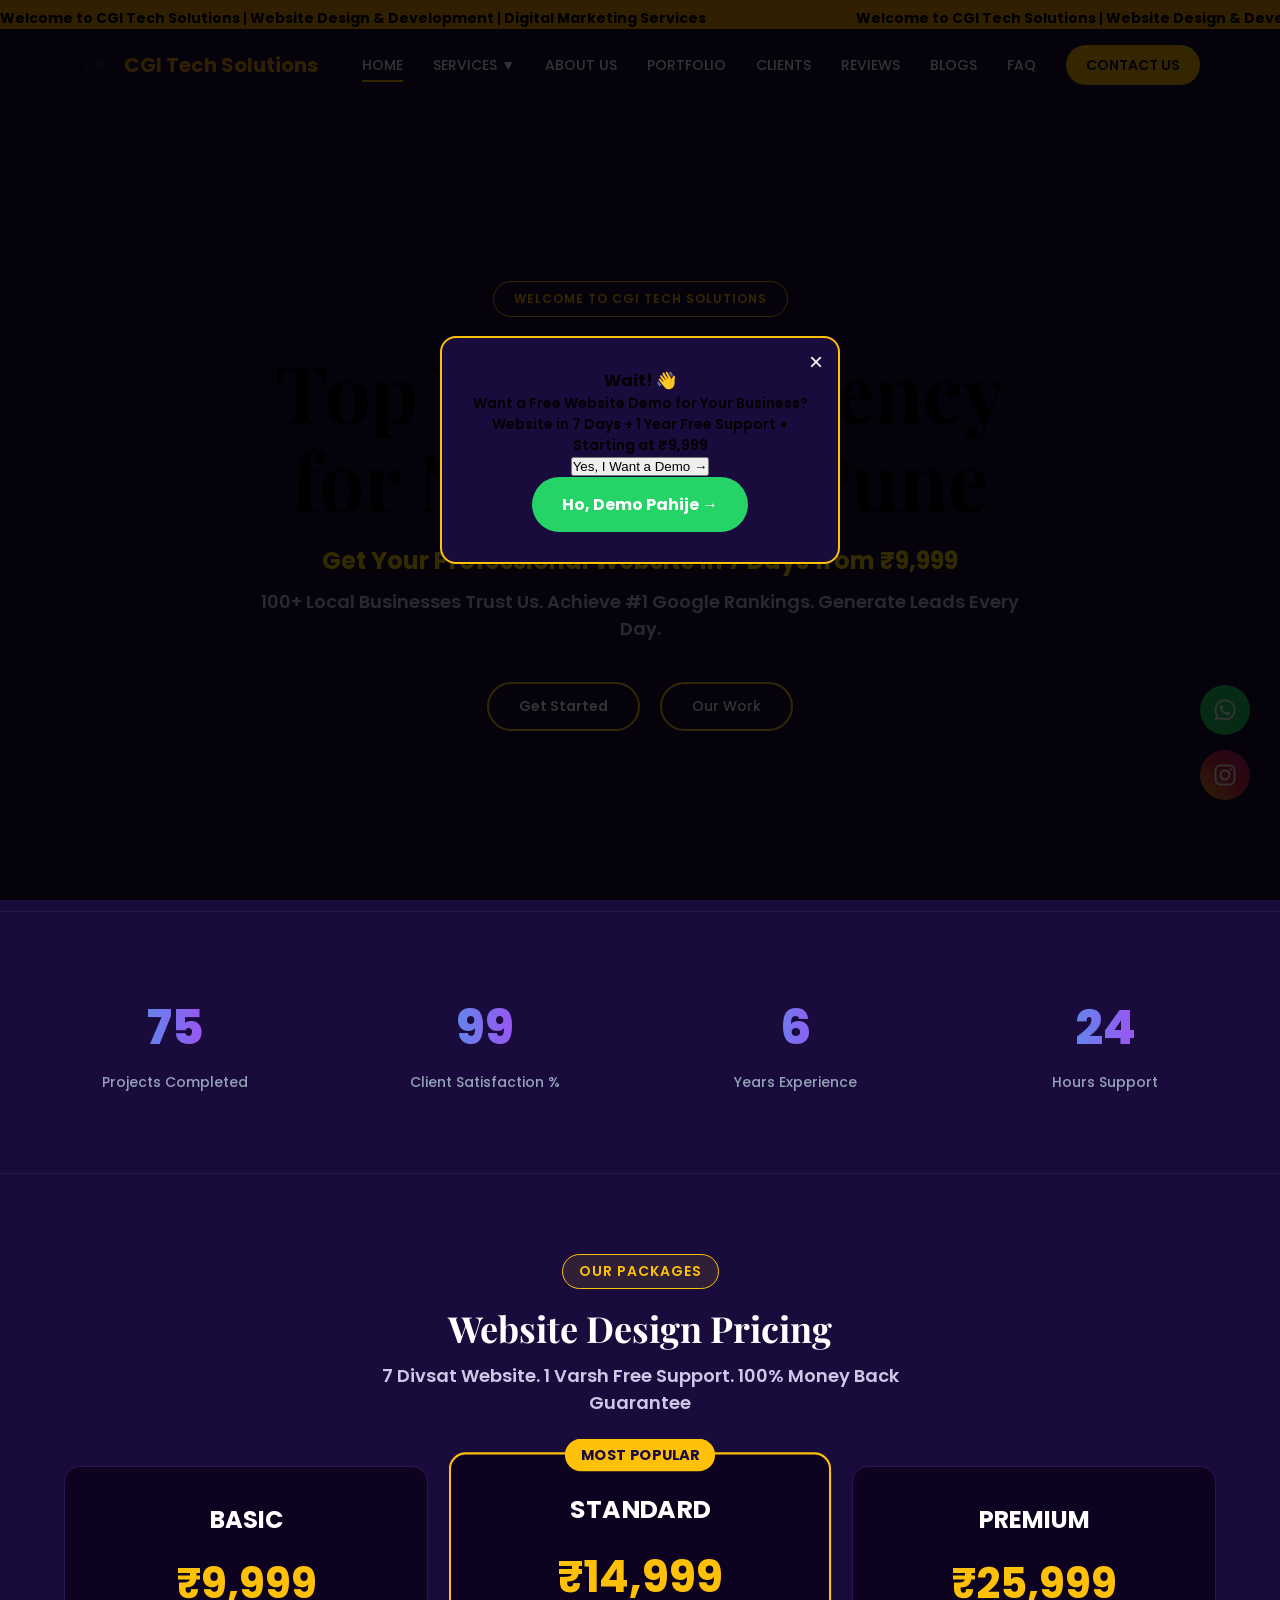
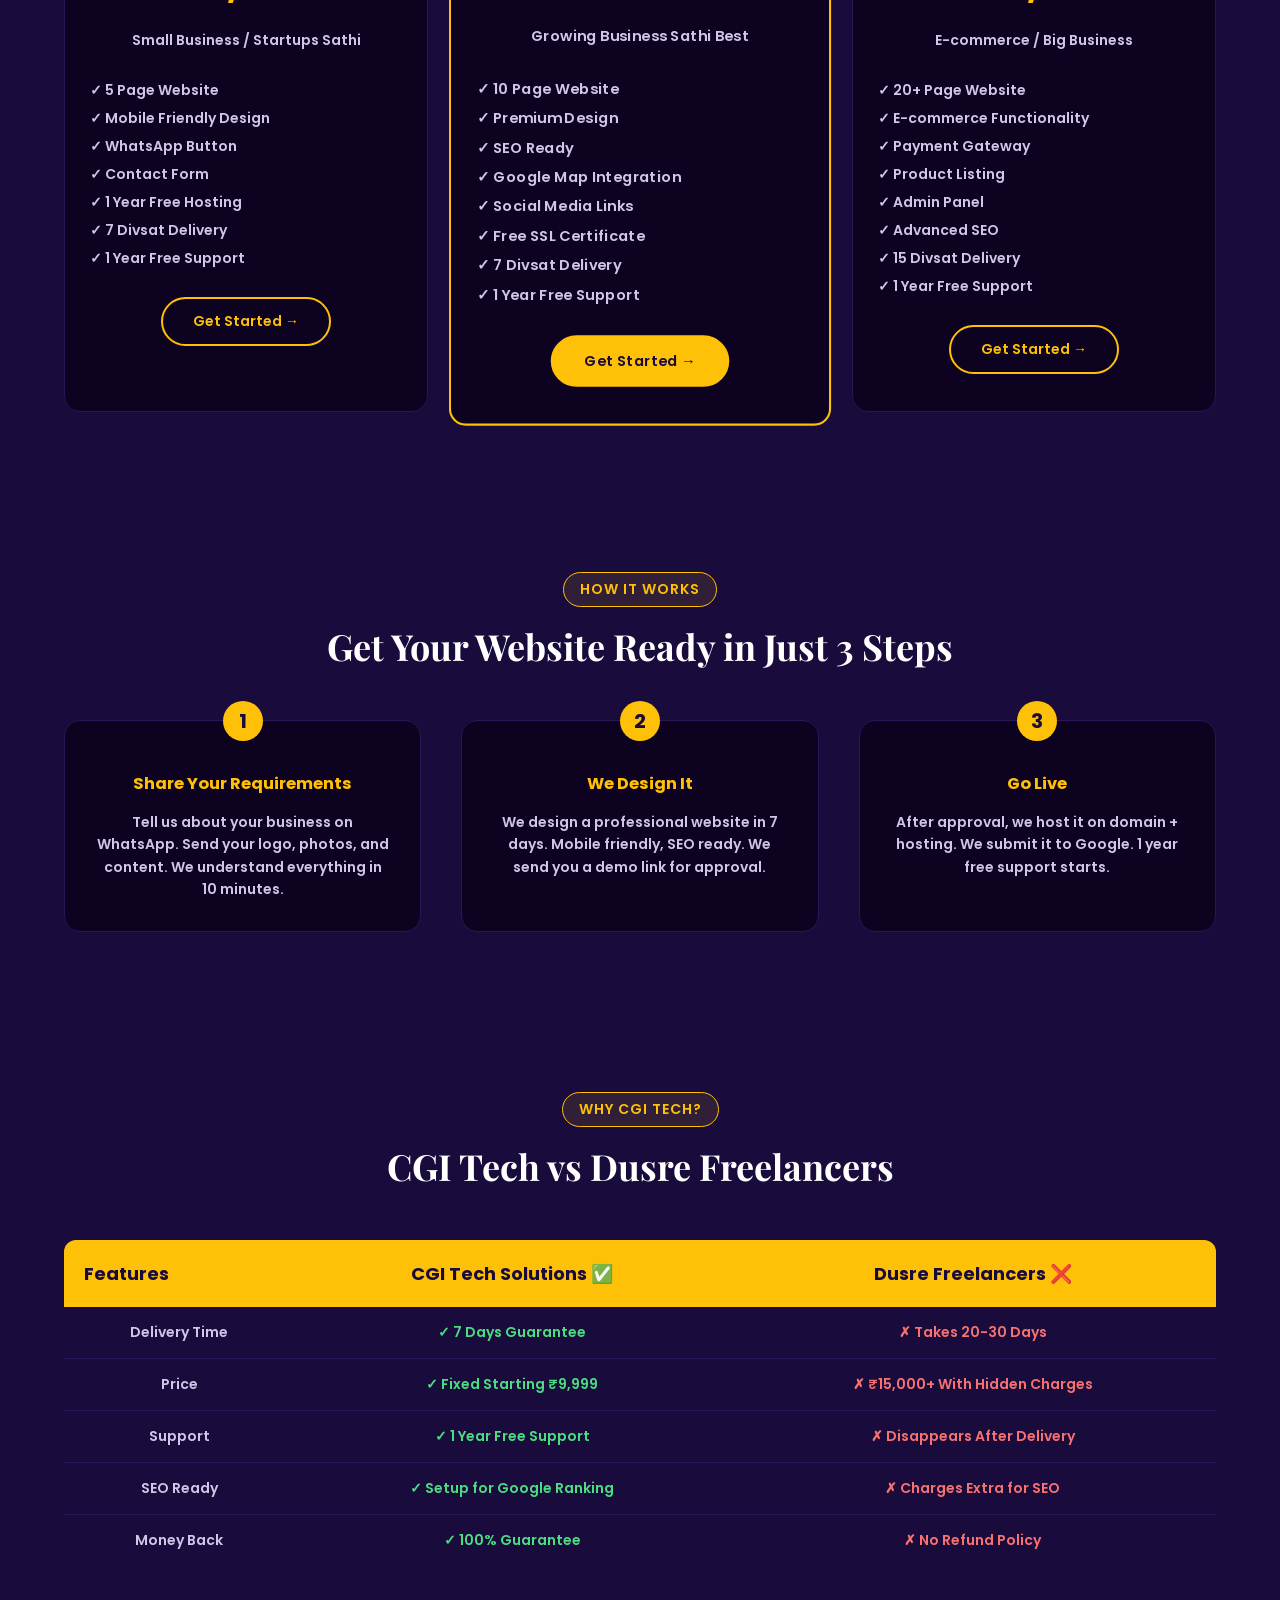
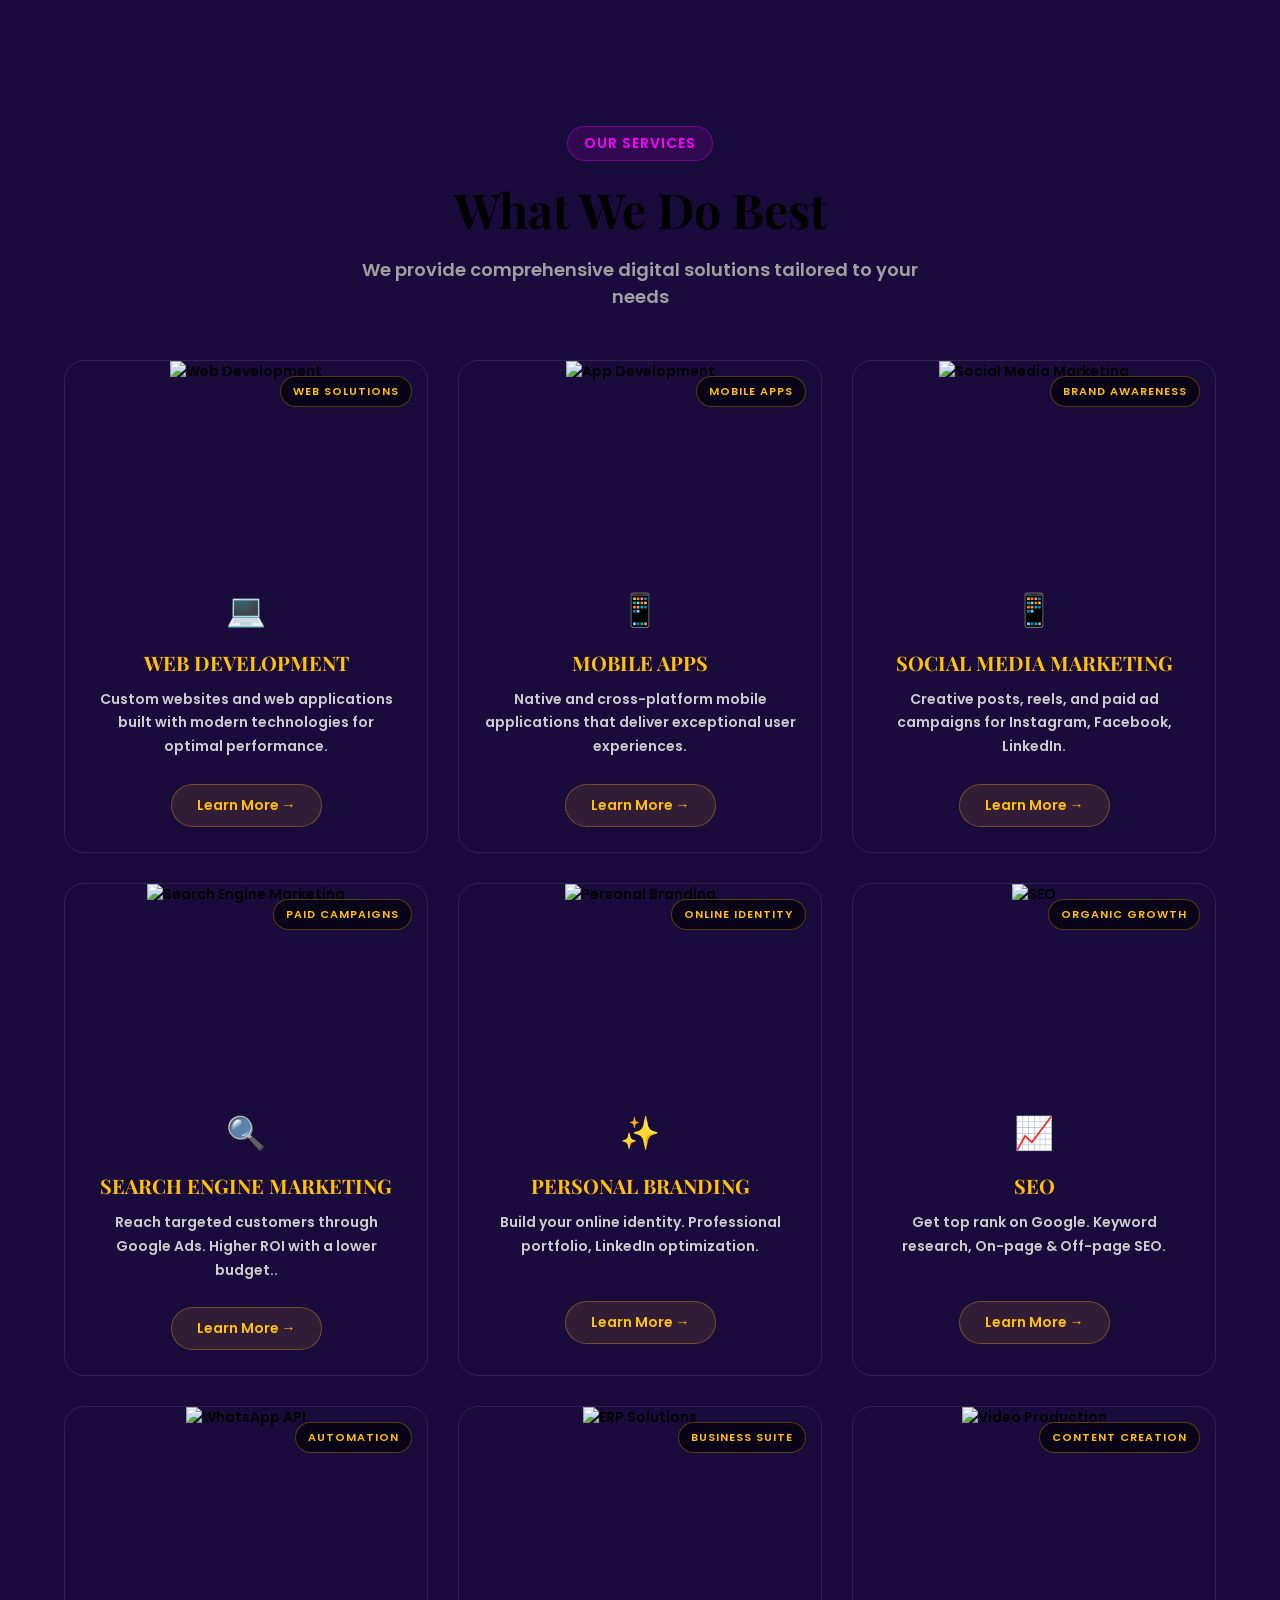
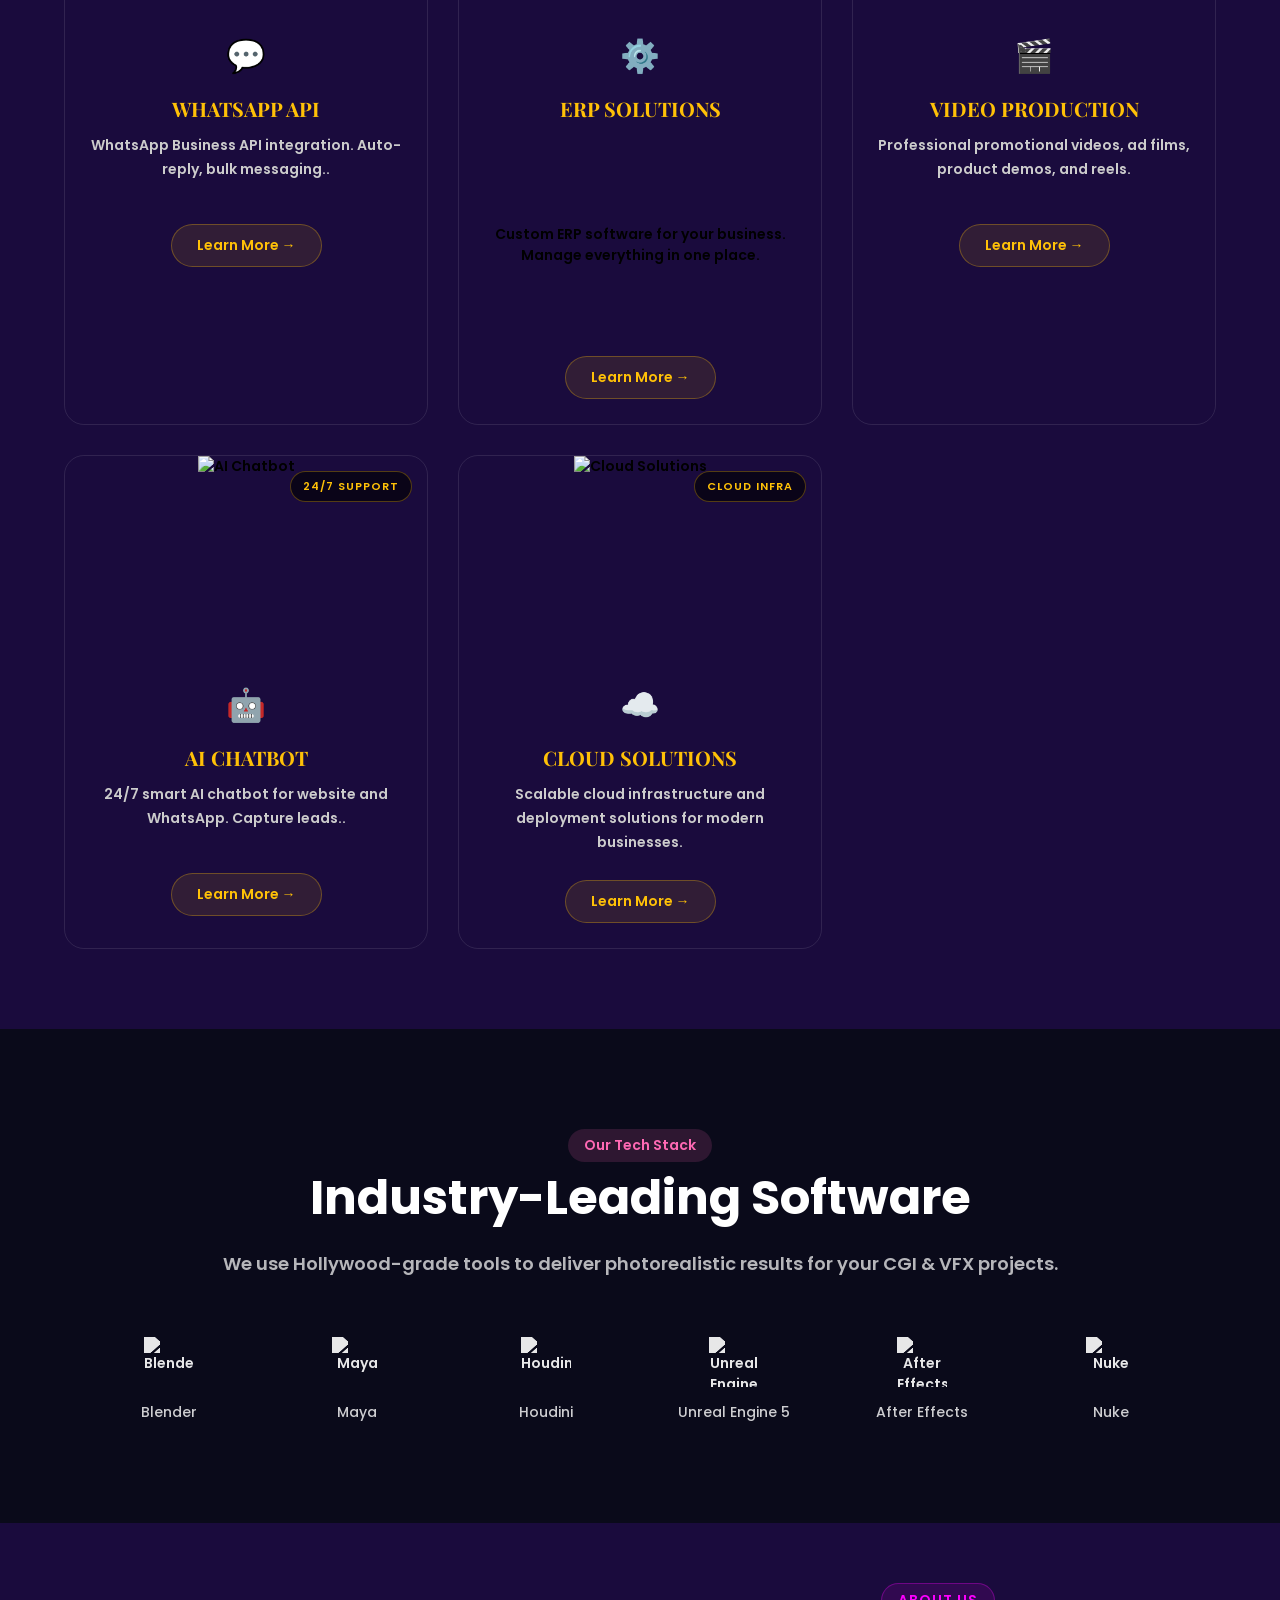
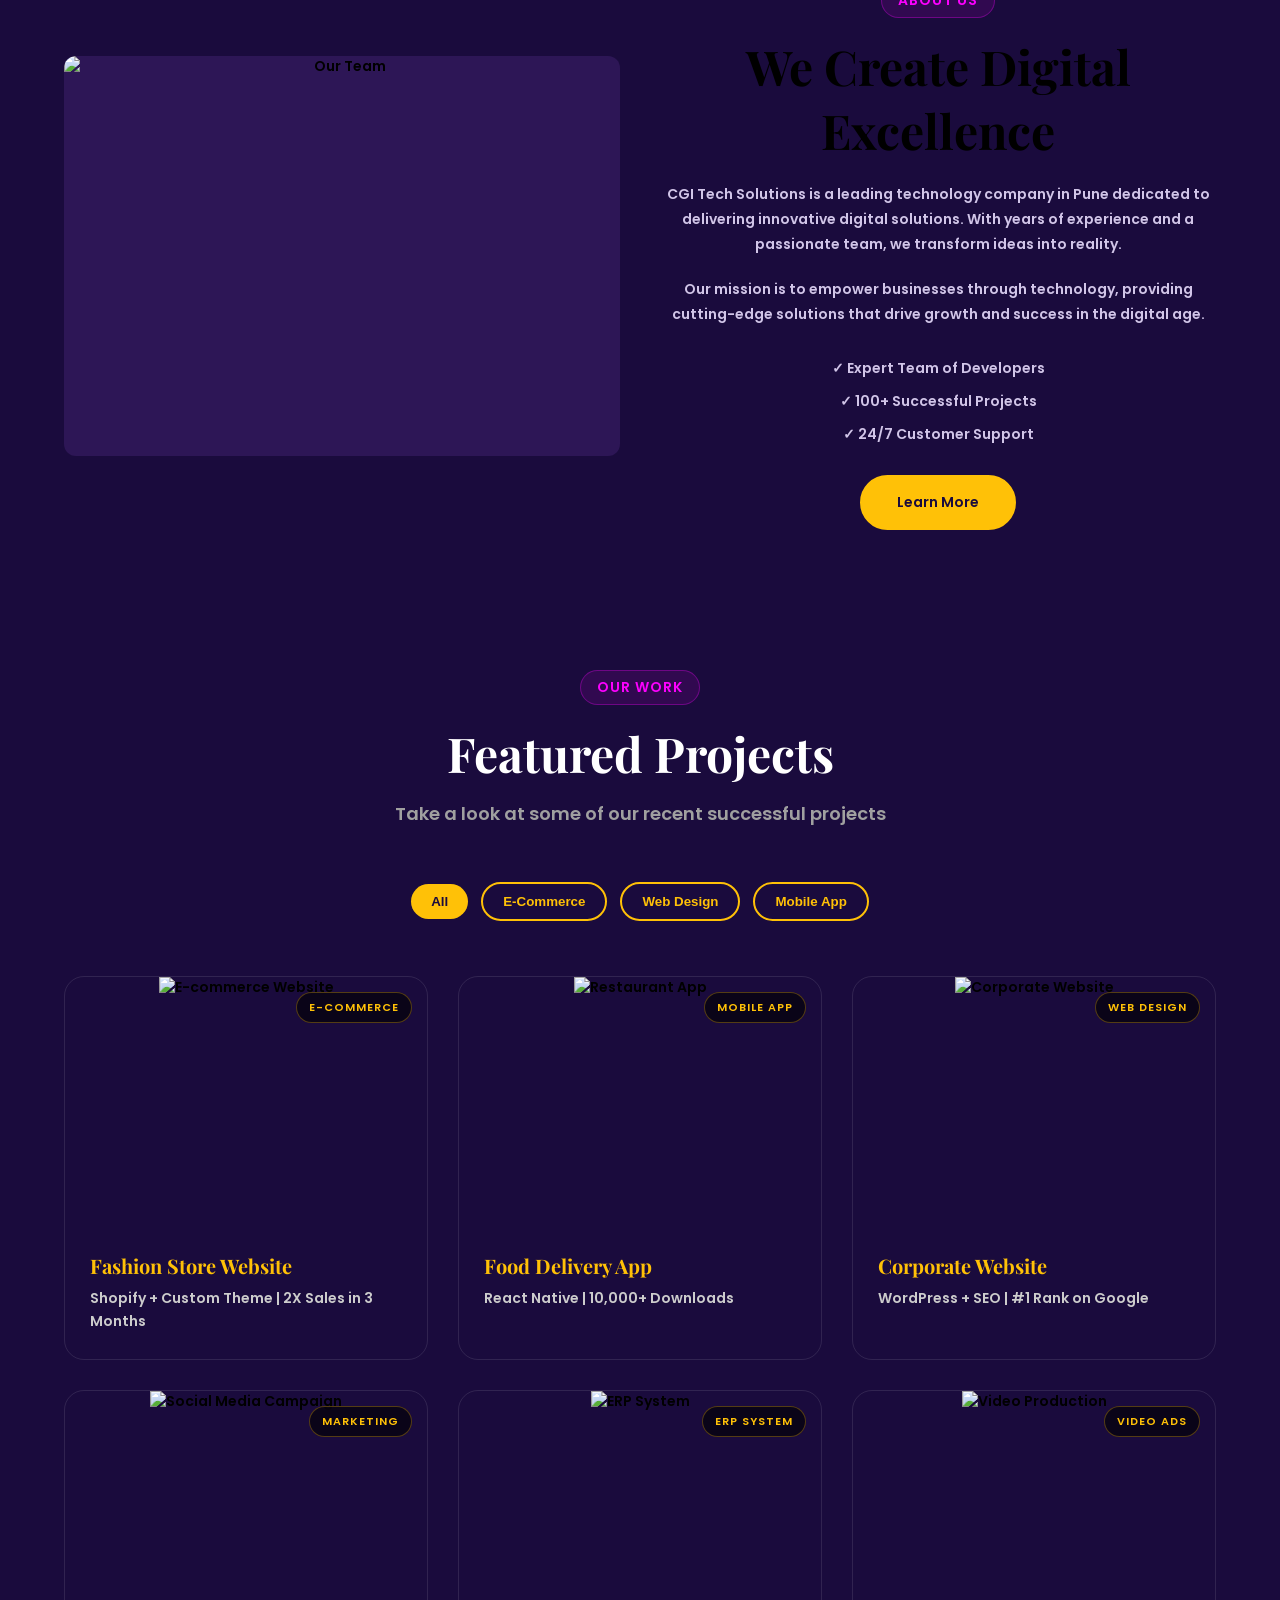
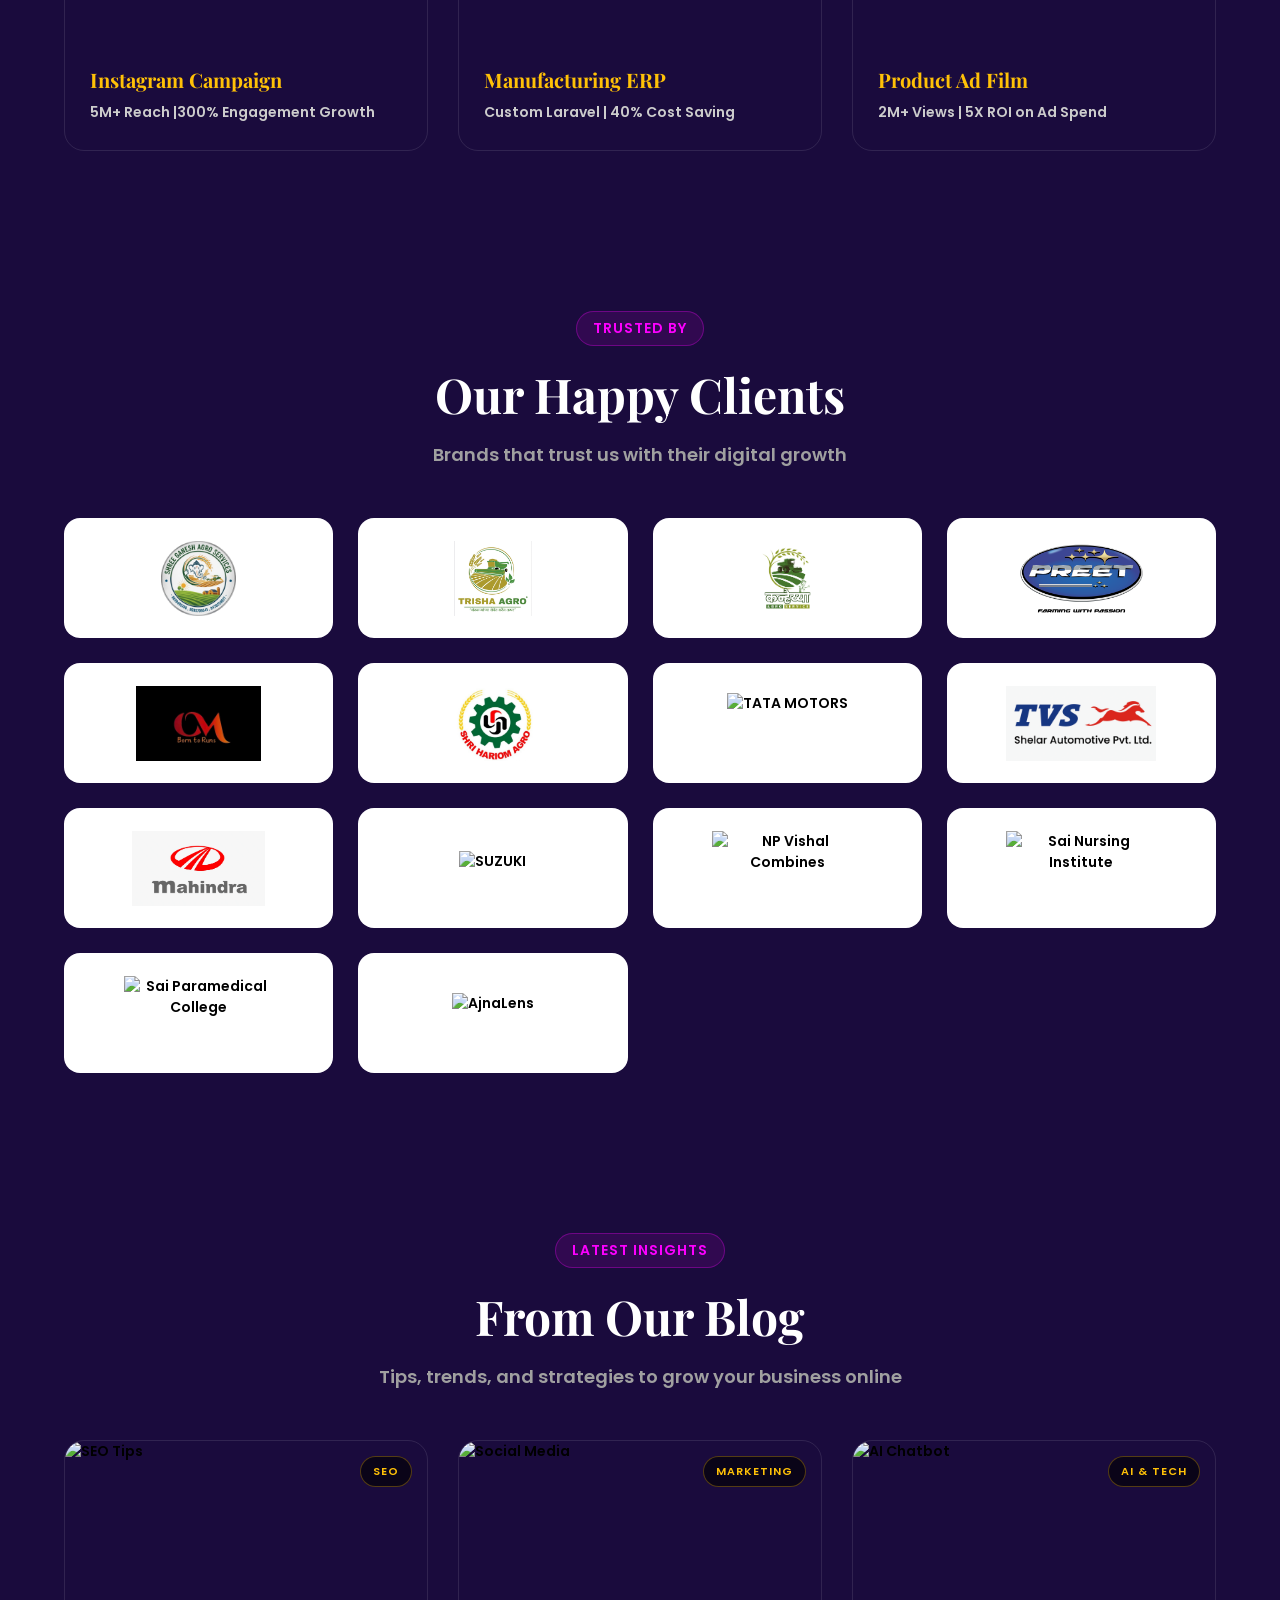
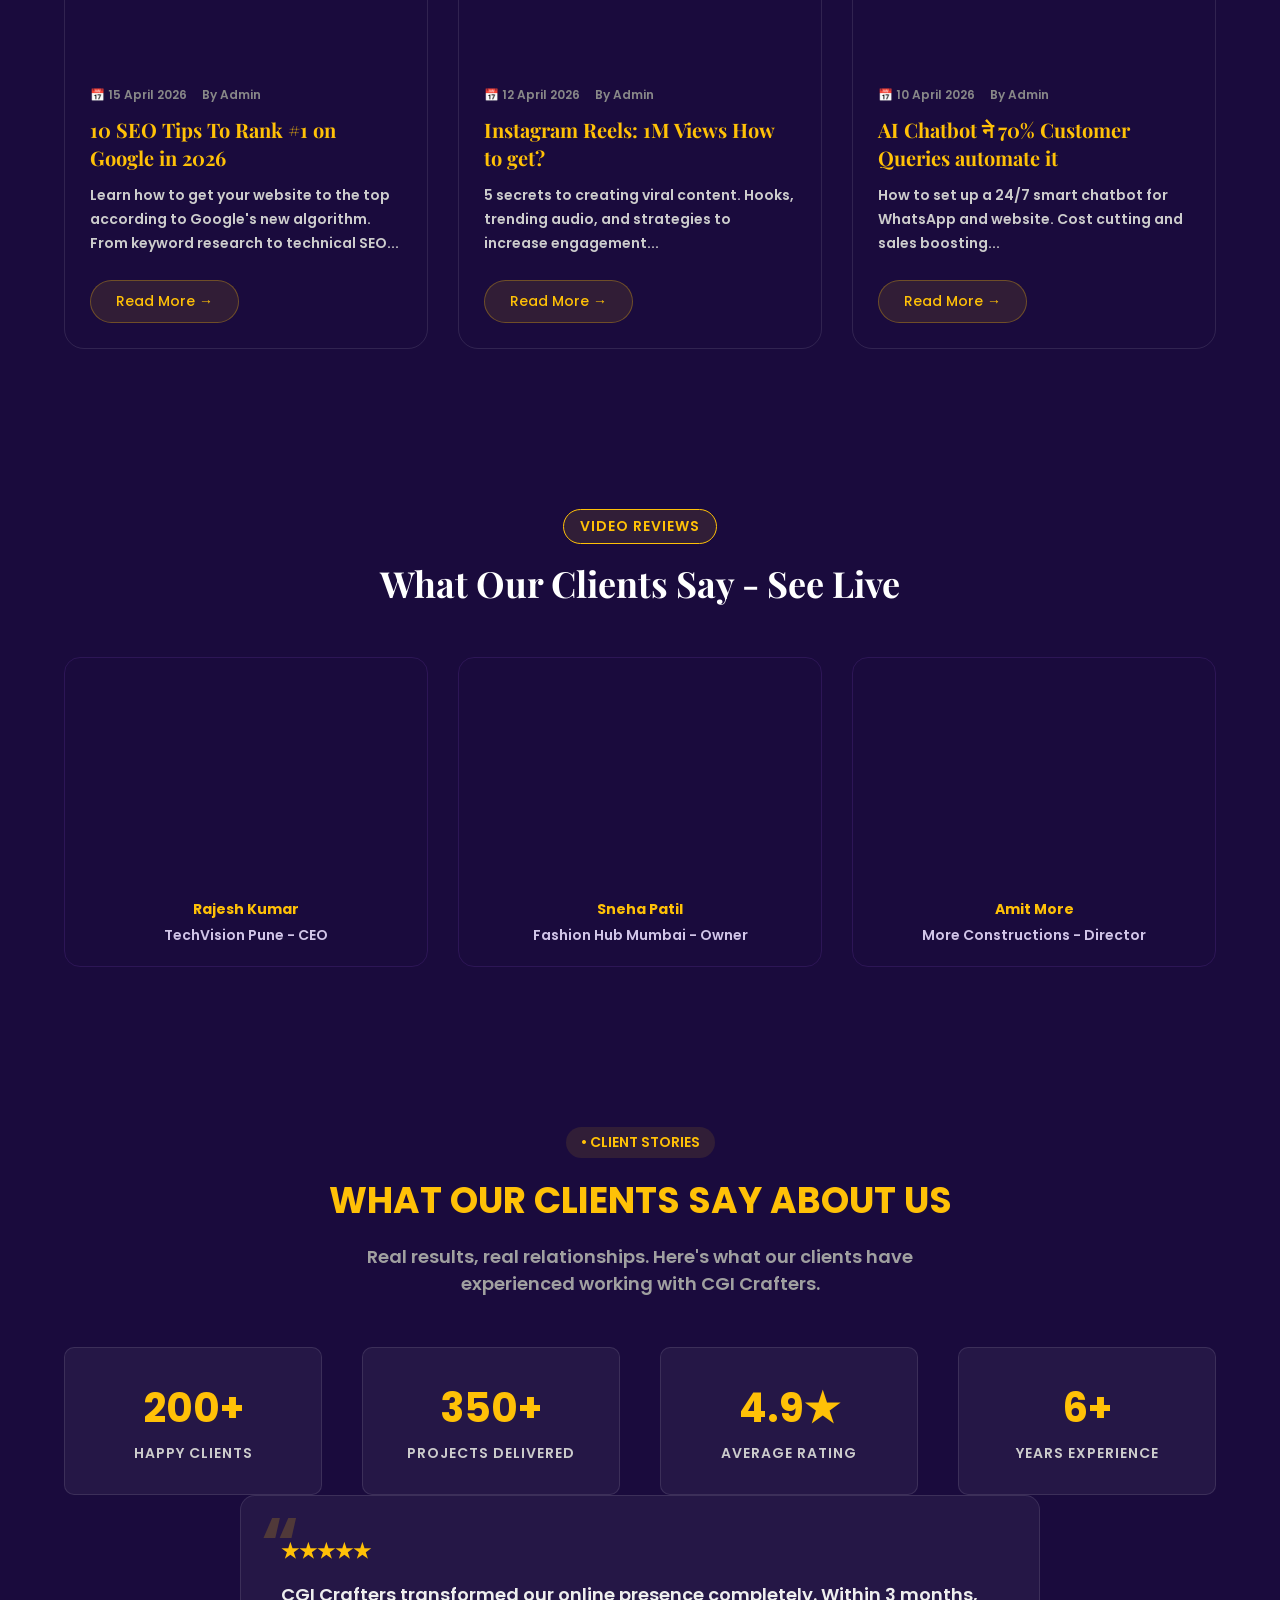
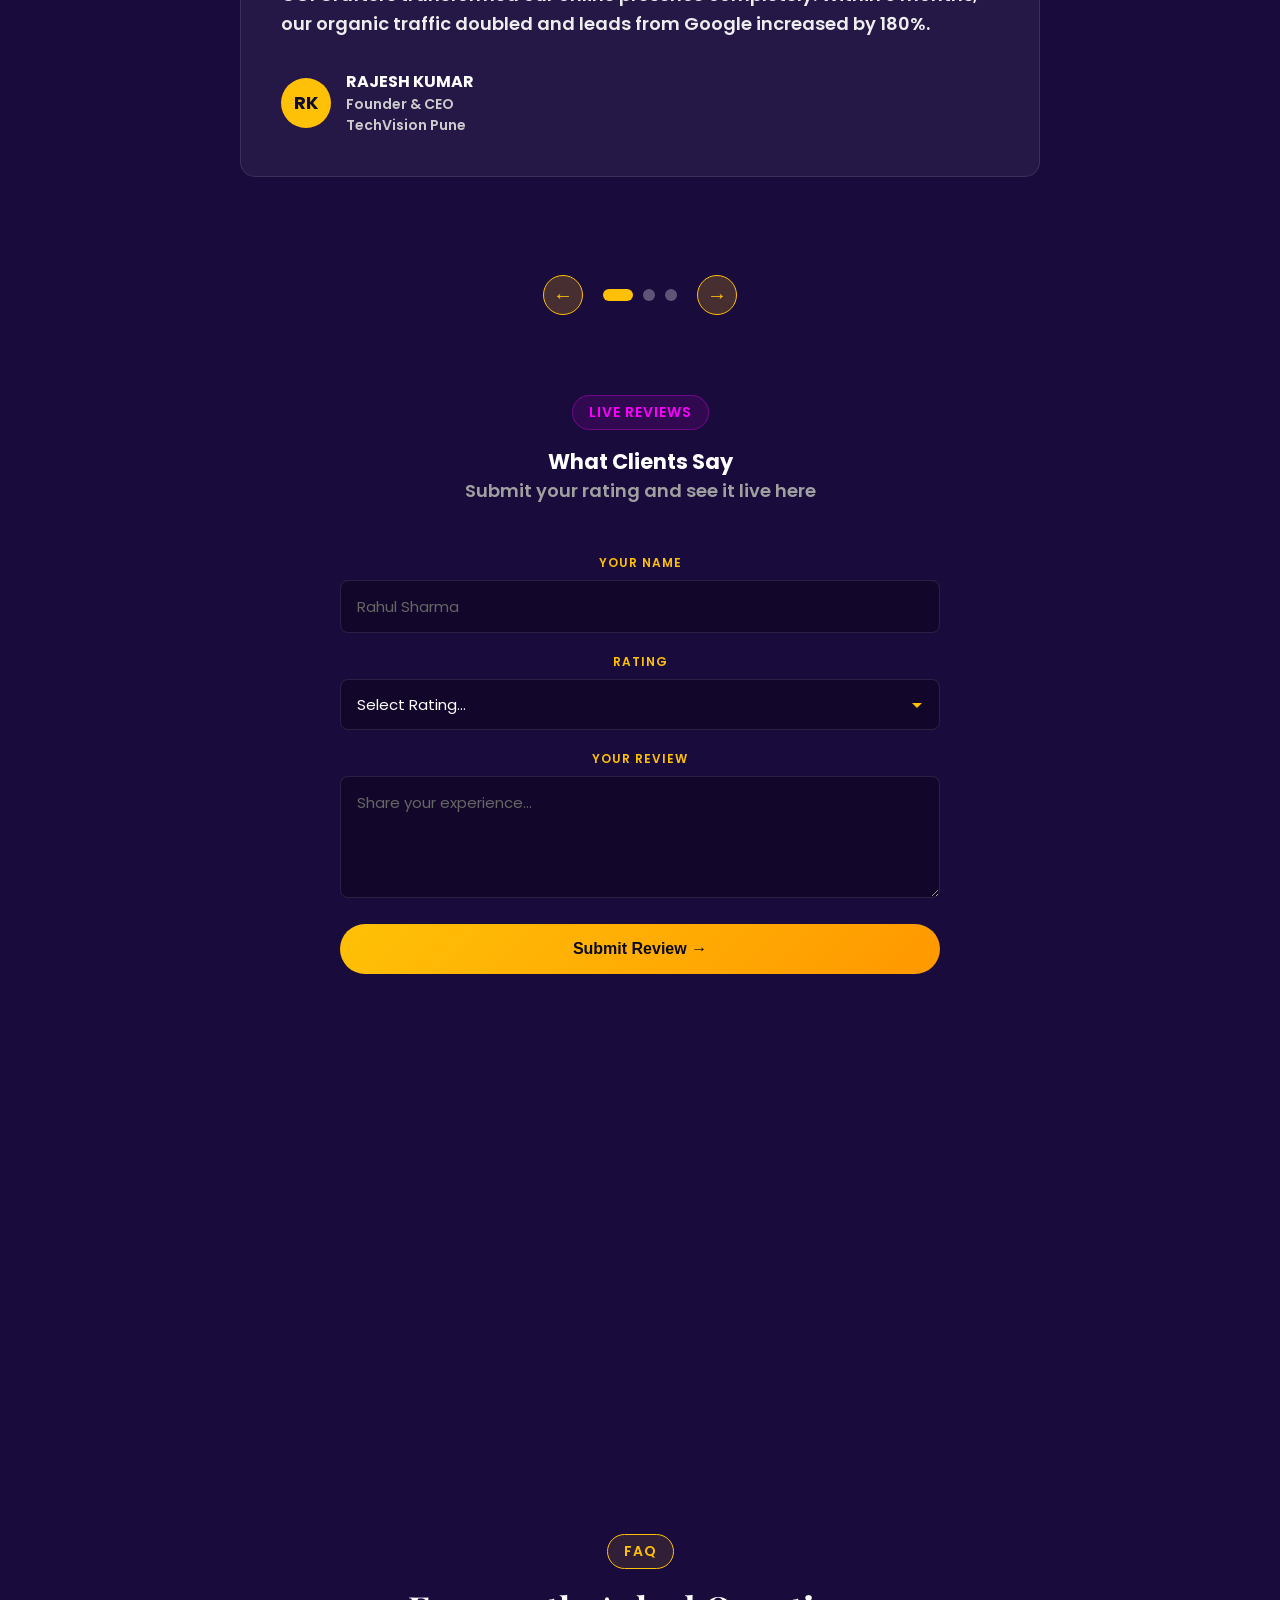
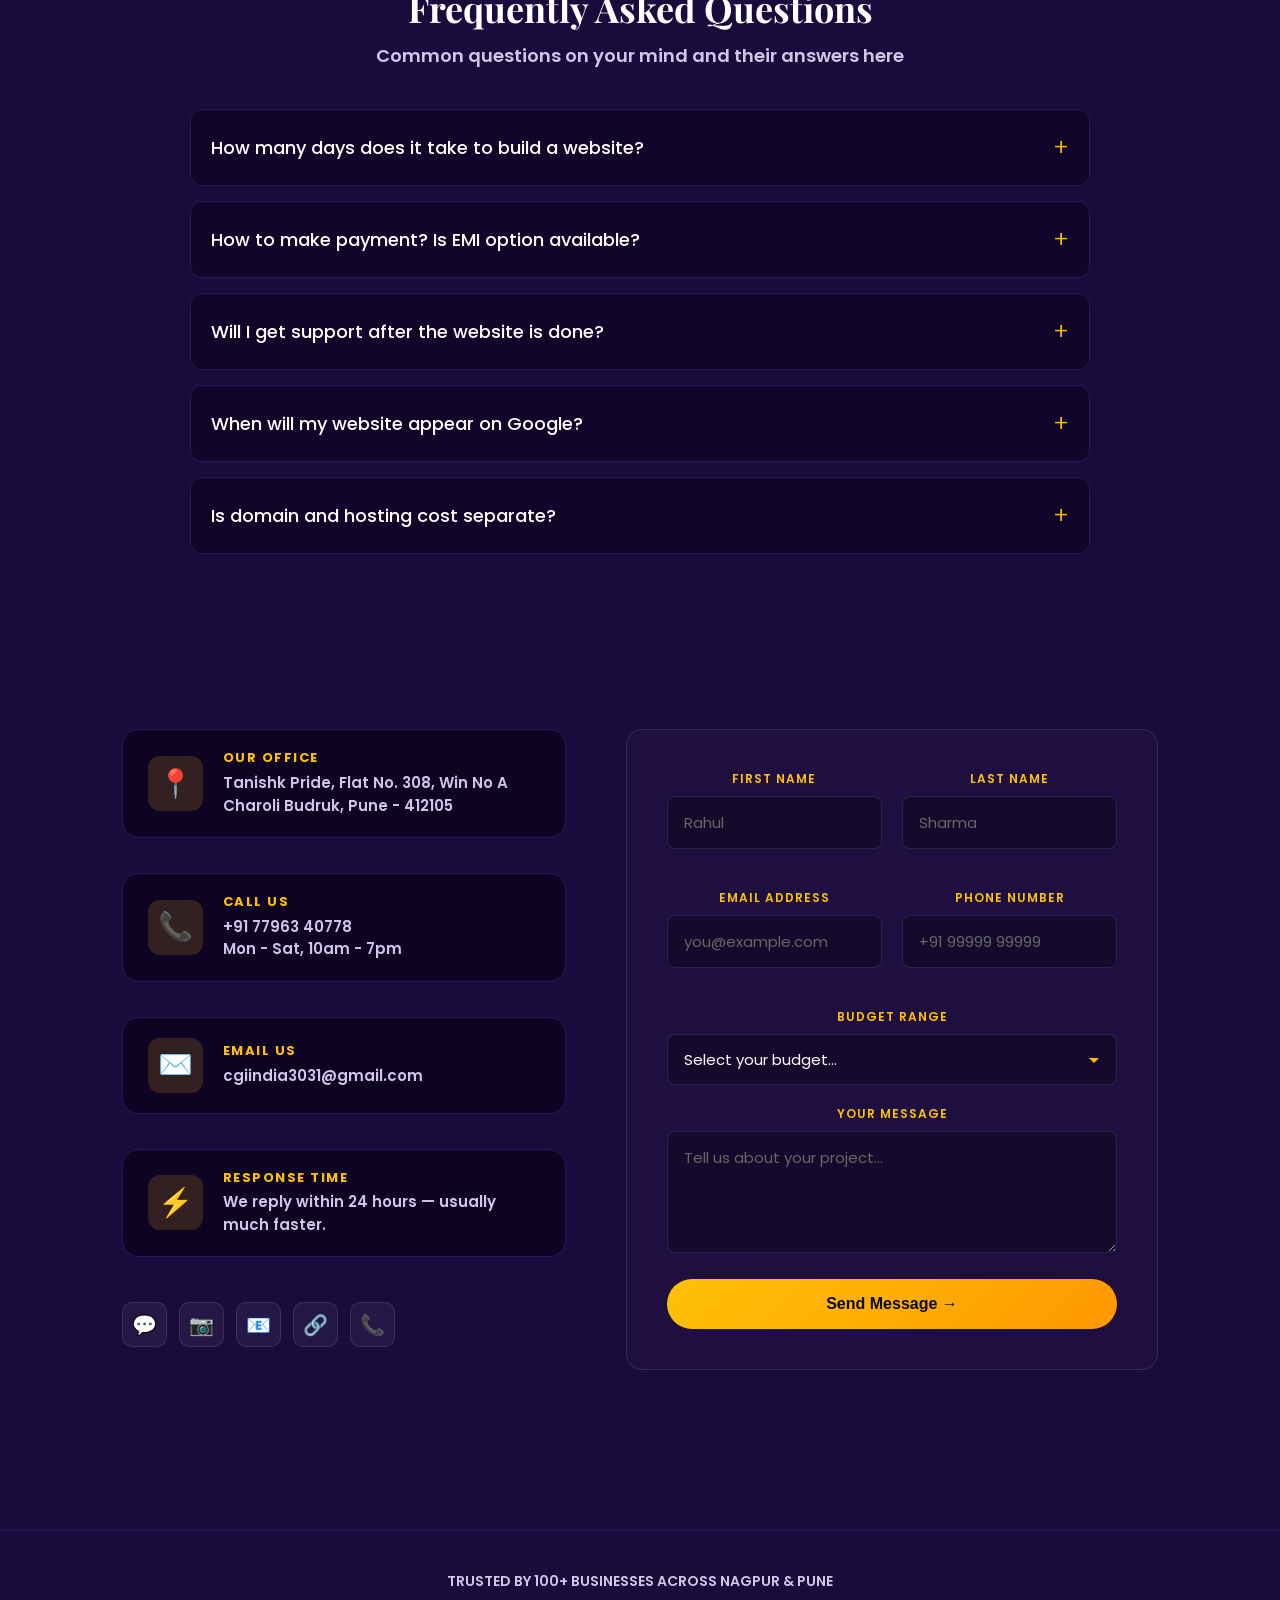
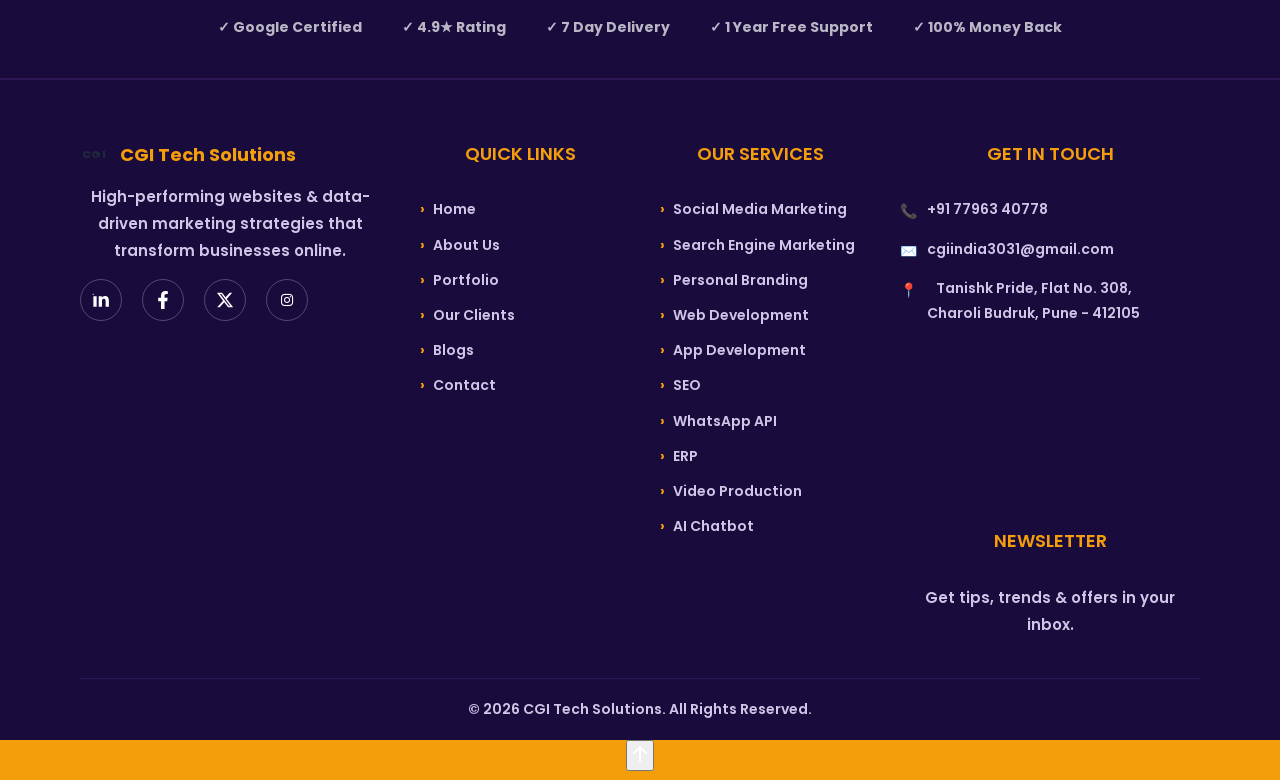
==== commit ae1a1506: "Update index.html" ====
--- a/index.html
+++ b/index.html
@@ -158,97 +158,154 @@
     100% { background-position: 0% 50%; }
 }
     </style>
-    <style>
-/* PARTICLES PURN SITE SATHI */
-#particles-js {
-    position: fixed !important;
-    top: 0 !important;
-    left: 0 !important;
-    width: 100% !important;
-    height: 100vh !important;
-    z-index: 0 !important;
-    pointer-events: none; /* Buttons click vhayla pahije */
-    background: #0a0a1a !important;
-}
-        </style>
-    <style>
-/* 1. HERO CHA HEADING WHITE + GLOW EFFECT */
-.hero h1, 
-section h1,
-h1 {
-    color: #FFFFFF !important; /* Pure White */
-    text-shadow: 0 0 20px rgba(255, 215, 0, 0.5) !important; /* Golden Glow */
-    position: relative !important;
-    z-index: 20 !important; /* Particles chya var */
-    opacity: 1 !important;
-}
-
-/* 2. HERO CHA BAKI TEXT PAN WHITE */
-.hero h2, .hero p, .hero span {
-    color: #FFFFFF !important;
-    position: relative !important;
-    z-index: 20 !important;
-}
-
-/* 3. BUTTONS GOLDEN BORDER MADHE */
-.hero .btn, .hero button, .get-started, .our-work {
-    border: 2px solid #FFD700 !important;
-    color: #FFD700 !important;
-    background: transparent !important;
-    position: relative !important;
-    z-index: 20 !important;
-}
-
-.hero .btn:hover {
-    background: #FFD700 !important;
-    color: #2D1B69 !important;
+<style>
+/* ===== LOGO SIZE FIX - HACH TAK ===== */
+.software-logos {
+    display: grid !important;
+    grid-template-columns: repeat(6, 1fr) !important;
+    gap: 50px 30px !important;
+    align-items: center !important;
+}
+
+.logo-item {
+    text-align: center !important;
+    height: auto !important;
+}
+
+.logo-item img {
+    width: 50px !important;
+    height: 50px !important;
+    max-width: 50px !important;
+    max-height: 50px !important;
+    object-fit: contain !important;
+    filter: brightness(0) invert(1) !important;
+    opacity: 0.9 !important;
+    margin: 0 auto 15px auto !important;
+    display: block !important;
+}
+
+.logo-item p {
+    color: rgba(255, 255, 255, 0.8) !important;
+    font-size: 14px !important;
+    font-weight: 500 !important;
+    margin: 0 !important;
+}
+
+@media (max-width: 768px) {
+    .software-logos { 
+        grid-template-columns: repeat(3, 1fr) !important;
+        gap: 30px 20px !important;
+    }
+    .logo-item img {
+        width: 40px !important;
+        height: 40px !important;
+        max-width: 40px !important;
+        max-height: 40px !important;
+    }
 }
 </style>
 <style>
-/* ===== NUCLEAR RESET - SAGLA GRADIENT/YELLOW KILL ===== */
-body *::before, 
-body *::after {
-    background: none !important;
-    background-image: none !important;
-}
-
-/* PURN WEBSITE LA EKCH COLOR FORCE KAR */
-html, body, #__next, #root, main, #app {
+/* ===== 1. BODY LA EKCH COLOR FORCE KAR ===== */
+html, body, main, #__next, #root {
     background: #0a0a1a !important;
     background-color: #0a0a1a !important;
     background-image: none !important;
 }
 
-/* TECH STACK SECTION CHYA SAGLYA PARENTS LA TRANSPARENT KAR */
-body div,
-body section,
-body main,
-body article {
+/* ===== 2. YELLOW/ORANGE LA KILL KAR - BOOTSTRAP OVERRIDE ===== */
+.bg-warning,
+.bg-orange,
+.bg-yellow,
+.bg-primary,
+.bg-info,
+.bg-light,
+.bg-gradient,
+[class*="bg-"],
+[class*="orange"],
+[class*="yellow"],
+[style*="background: orange"],
+[style*="background-color: orange"],
+[style*="background: yellow"],
+[style*="background-color: rgb(255"] {
     background: transparent !important;
     background-color: transparent !important;
     background-image: none !important;
 }
 
-/* FAKT HYA 2 LA COLOR RAHU DE */
-html, body, #particles-js {
-    background: #0a0a1a !important;
-}
-
-/* TECH STACK SECTION SPECIFIC */
+/* ===== 3. TECH STACK SECTION LA TRANSPARENT KAR ===== */
 .tech-stack-section {
     background: transparent !important;
     background-color: transparent !important;
     background-image: none !important;
+    padding: 100px 20px !important;
     position: relative !important;
     z-index: 10 !important;
-    padding: 100px 20px !important;
-}
-
-/* JAR INLINE STYLE ASEL TAR - HE MAHATVACHA */
-[style*="background"] {
-    background: transparent !important;
+}
+
+/* ===== 4. PSEUDO-ELEMENT CHA YELLOW PAN BAND KAR ===== */
+.tech-stack-section::before,
+.tech-stack-section::after,
+.container::before,
+.container::after,
+body *::before,
+body *::after {
+    background: none !important;
     background-color: transparent !important;
     background-image: none !important;
+}
+
+/* ===== 5. TEXT + LOGO STYLE ===== */
+.tech-stack-content {
+    text-align: center !important;
+    max-width: 1100px !important;
+    margin: 0 auto !important;
+}
+
+.tech-stack-content .tag {
+    display: inline-block !important;
+    background: rgba(255, 105, 180, 0.15) !important;
+    color: #FF69B4 !important;
+    padding: 6px 16px !important;
+    border-radius: 20px !important;
+    font-size: 14px !important;
+}
+
+.tech-stack-content h1 {
+    color: #FFFFFF !important;
+    font-size: 48px !important;
+    font-weight: 700 !important;
+    margin-bottom: 16px !important;
+}
+
+.tech-stack-content p {
+    color: rgba(255, 255, 255, 0.7) !important;
+    font-size: 18px !important;
+    margin-bottom: 60px !important;
+}
+
+.software-logos {
+    display: grid !important;
+    grid-template-columns: repeat(6, 1fr) !important;
+    gap: 50px 30px !important;
+}
+
+.logo-item img {
+    width: 50px !important;
+    height: 50px !important;
+    filter: brightness(0) invert(1) !important;
+    opacity: 0.9 !important;
+    margin: 0 auto 15px auto !important;
+    display: block !important;
+}
+
+.logo-item p {
+    color: rgba(255, 255, 255, 0.8) !important;
+    font-size: 14px !important;
+    margin: 0 !important;
+}
+
+@media (max-width: 768px) {
+    .software-logos { grid-template-columns: repeat(3, 1fr) !important; }
 }
 </style>
 </head>
@@ -676,7 +733,7 @@
     </div>
     
     <div class="logo-item">
-        <img src="https://cdn.simpleicons.org/sidefx/FFFFFF" alt="Houdini">
+              <img src="https://img.icons8.com/ios-filled/50/FFFFFF/houdini.png" alt="Houdini">
         <p>Houdini</p>
     </div>
     
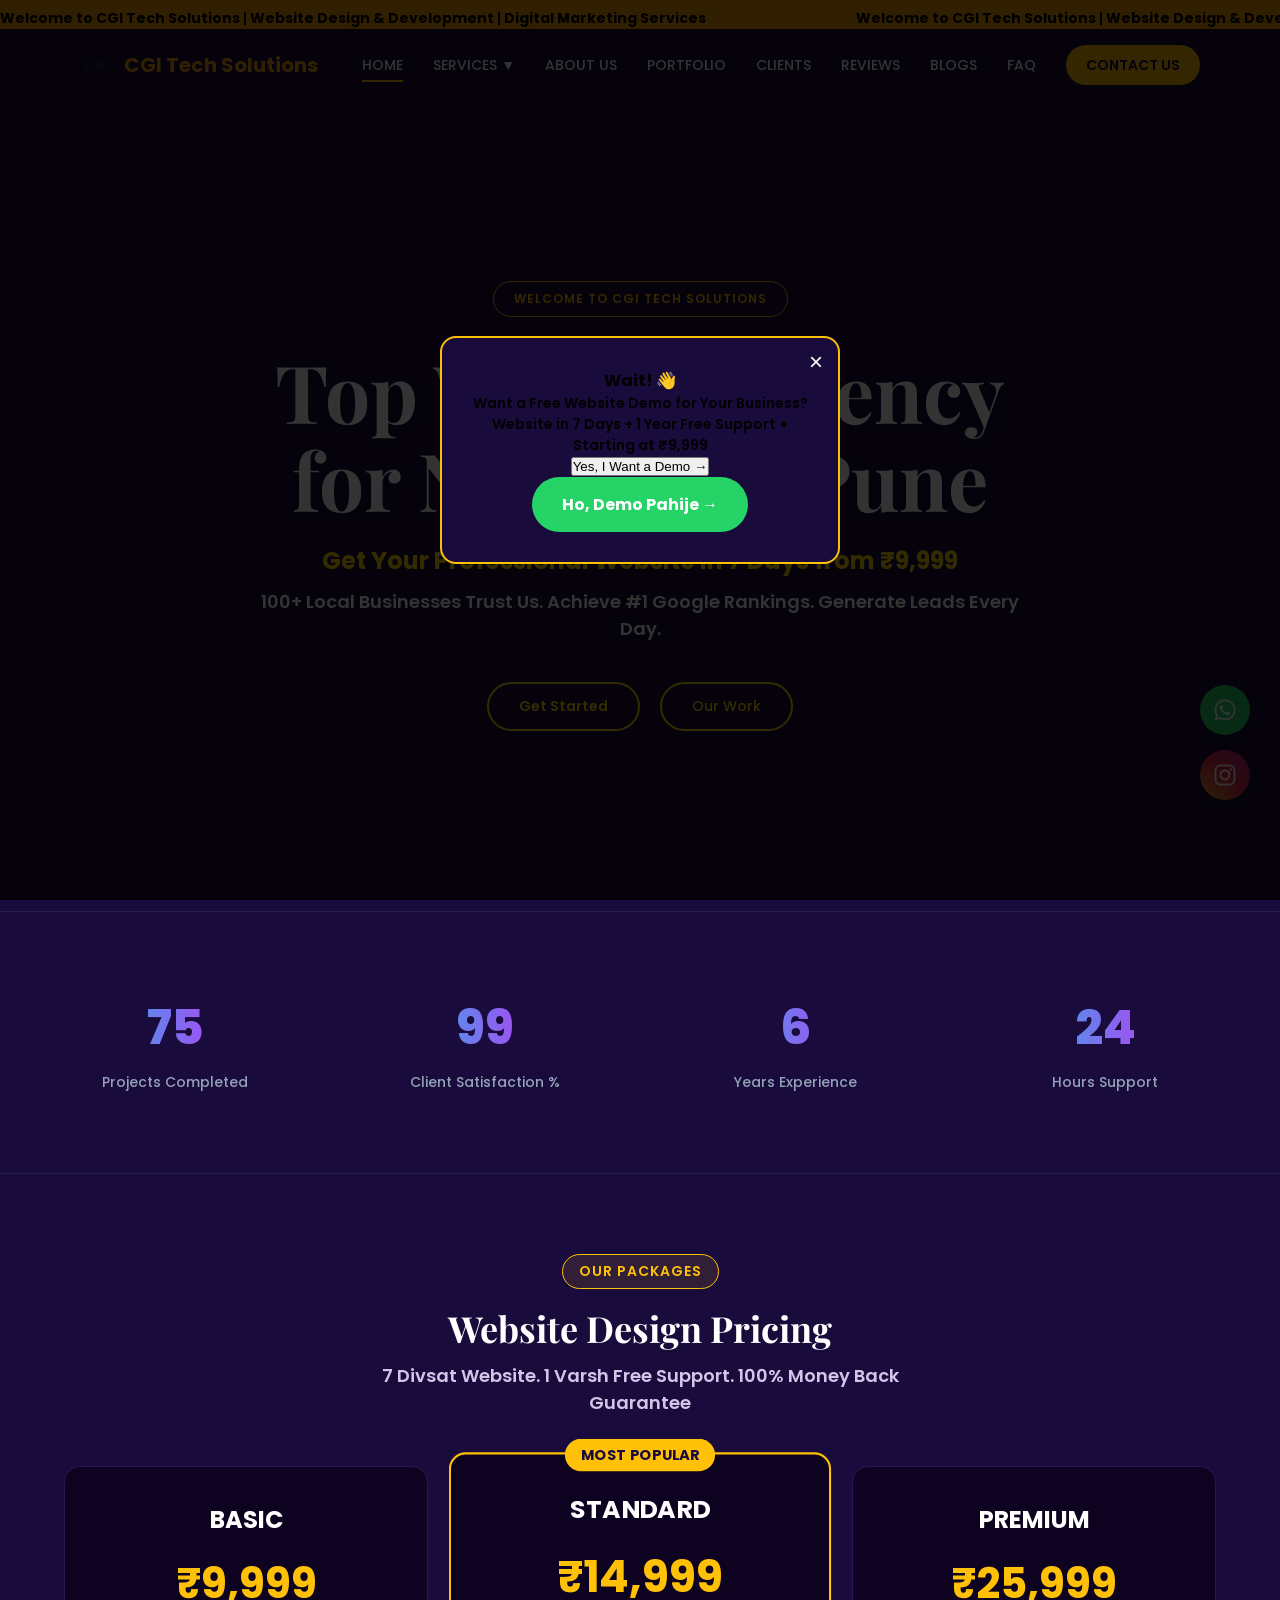
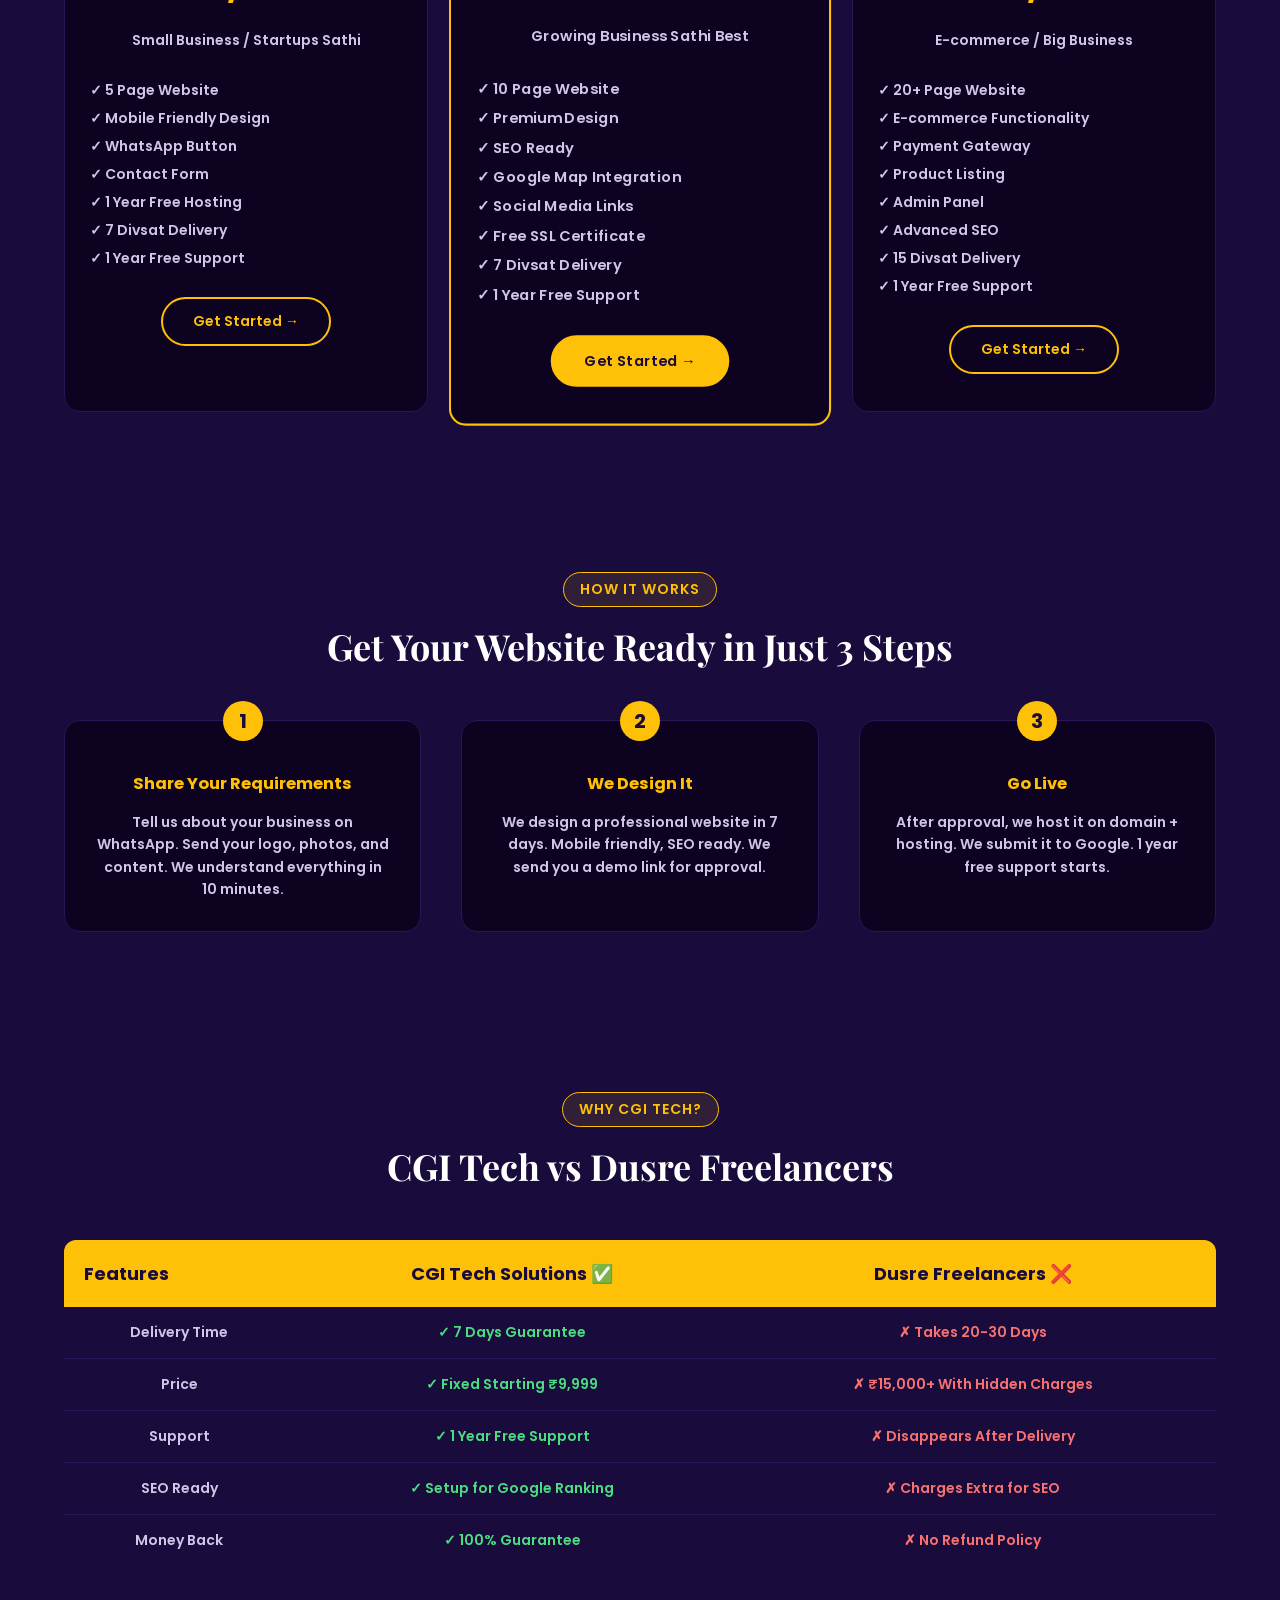
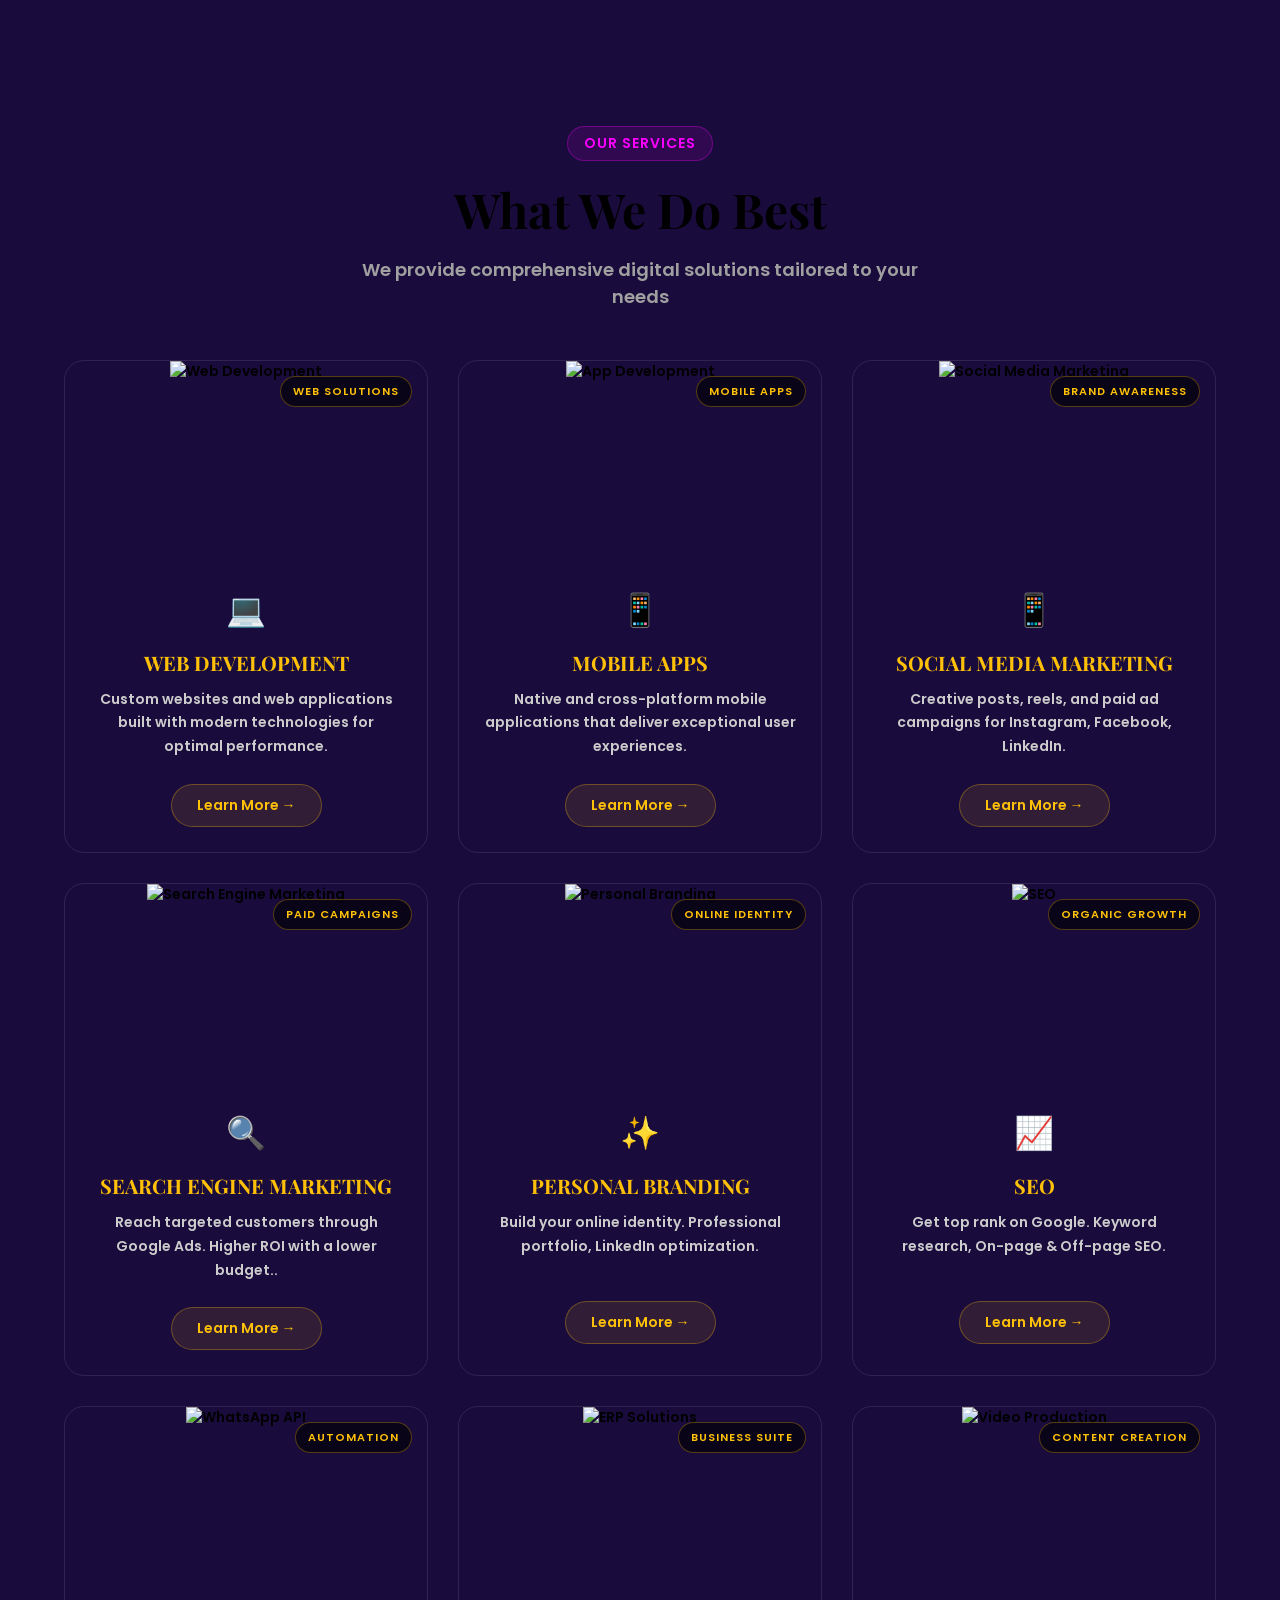
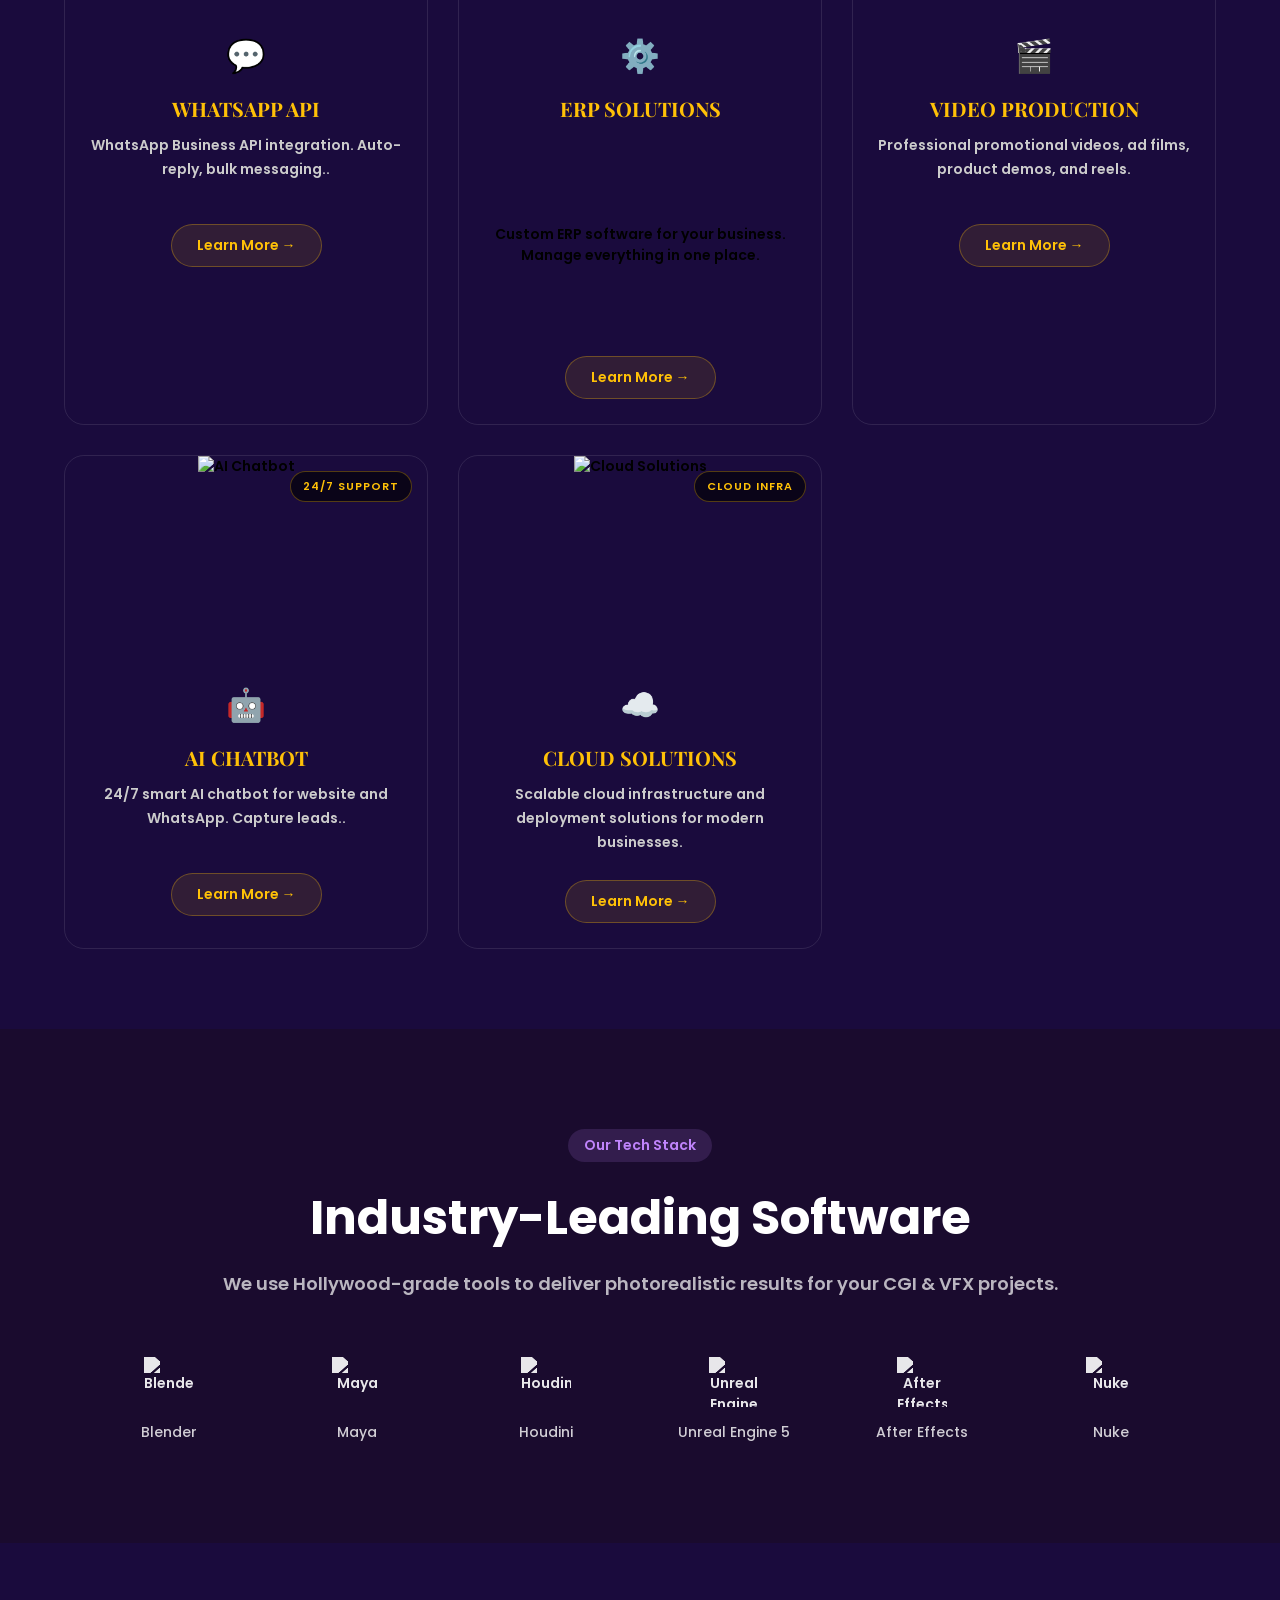
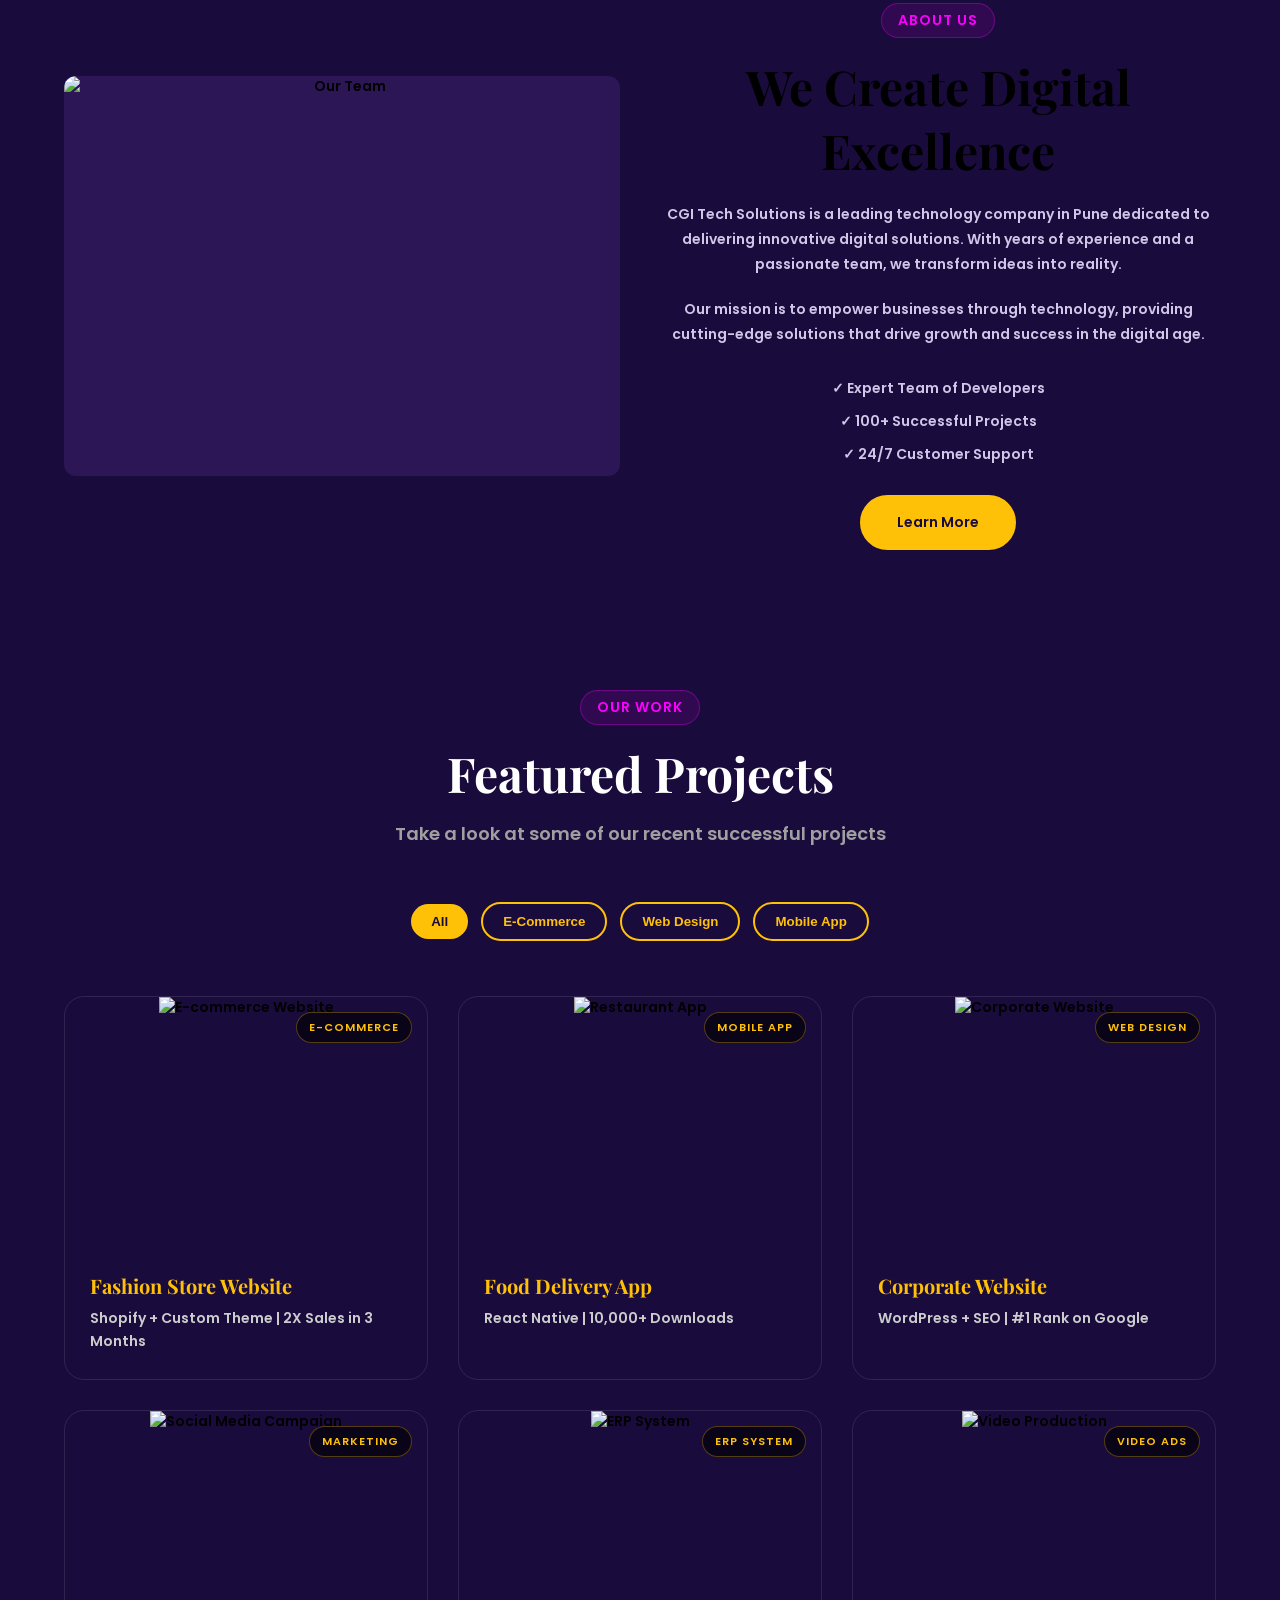
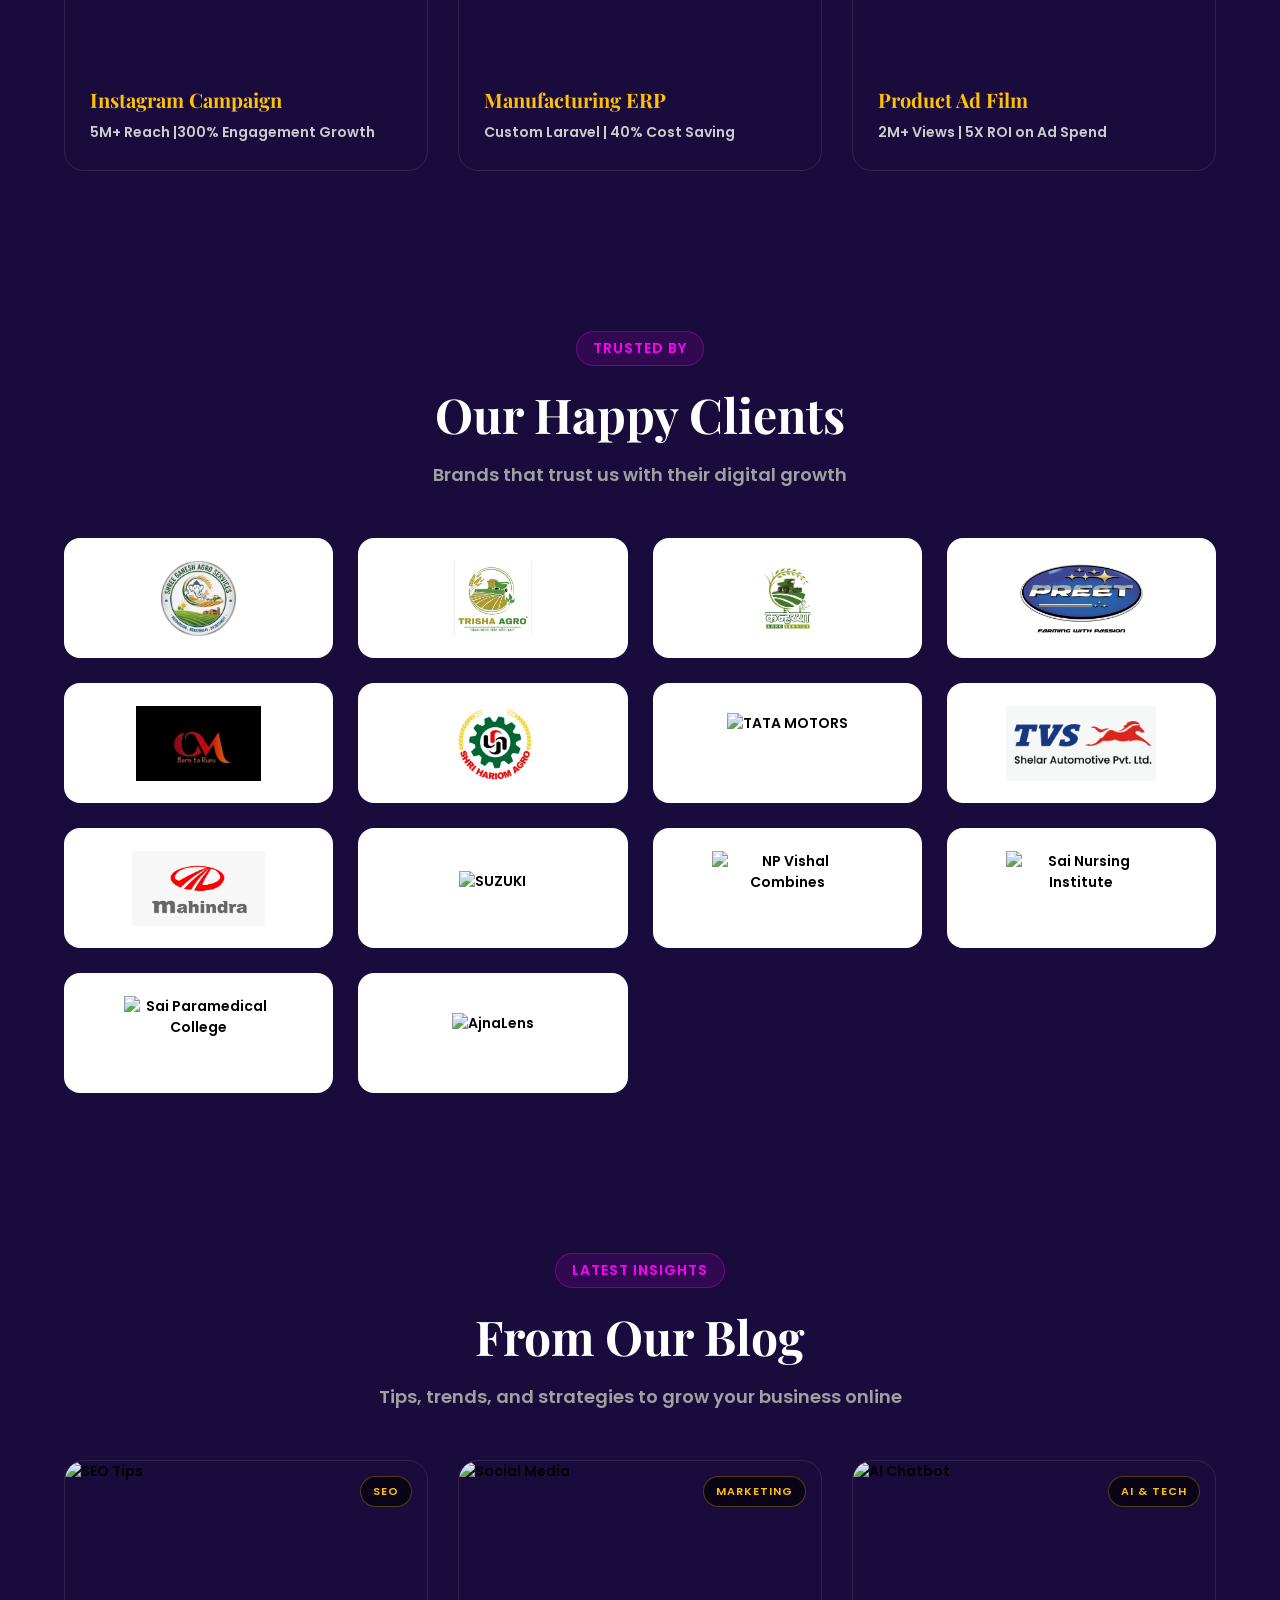
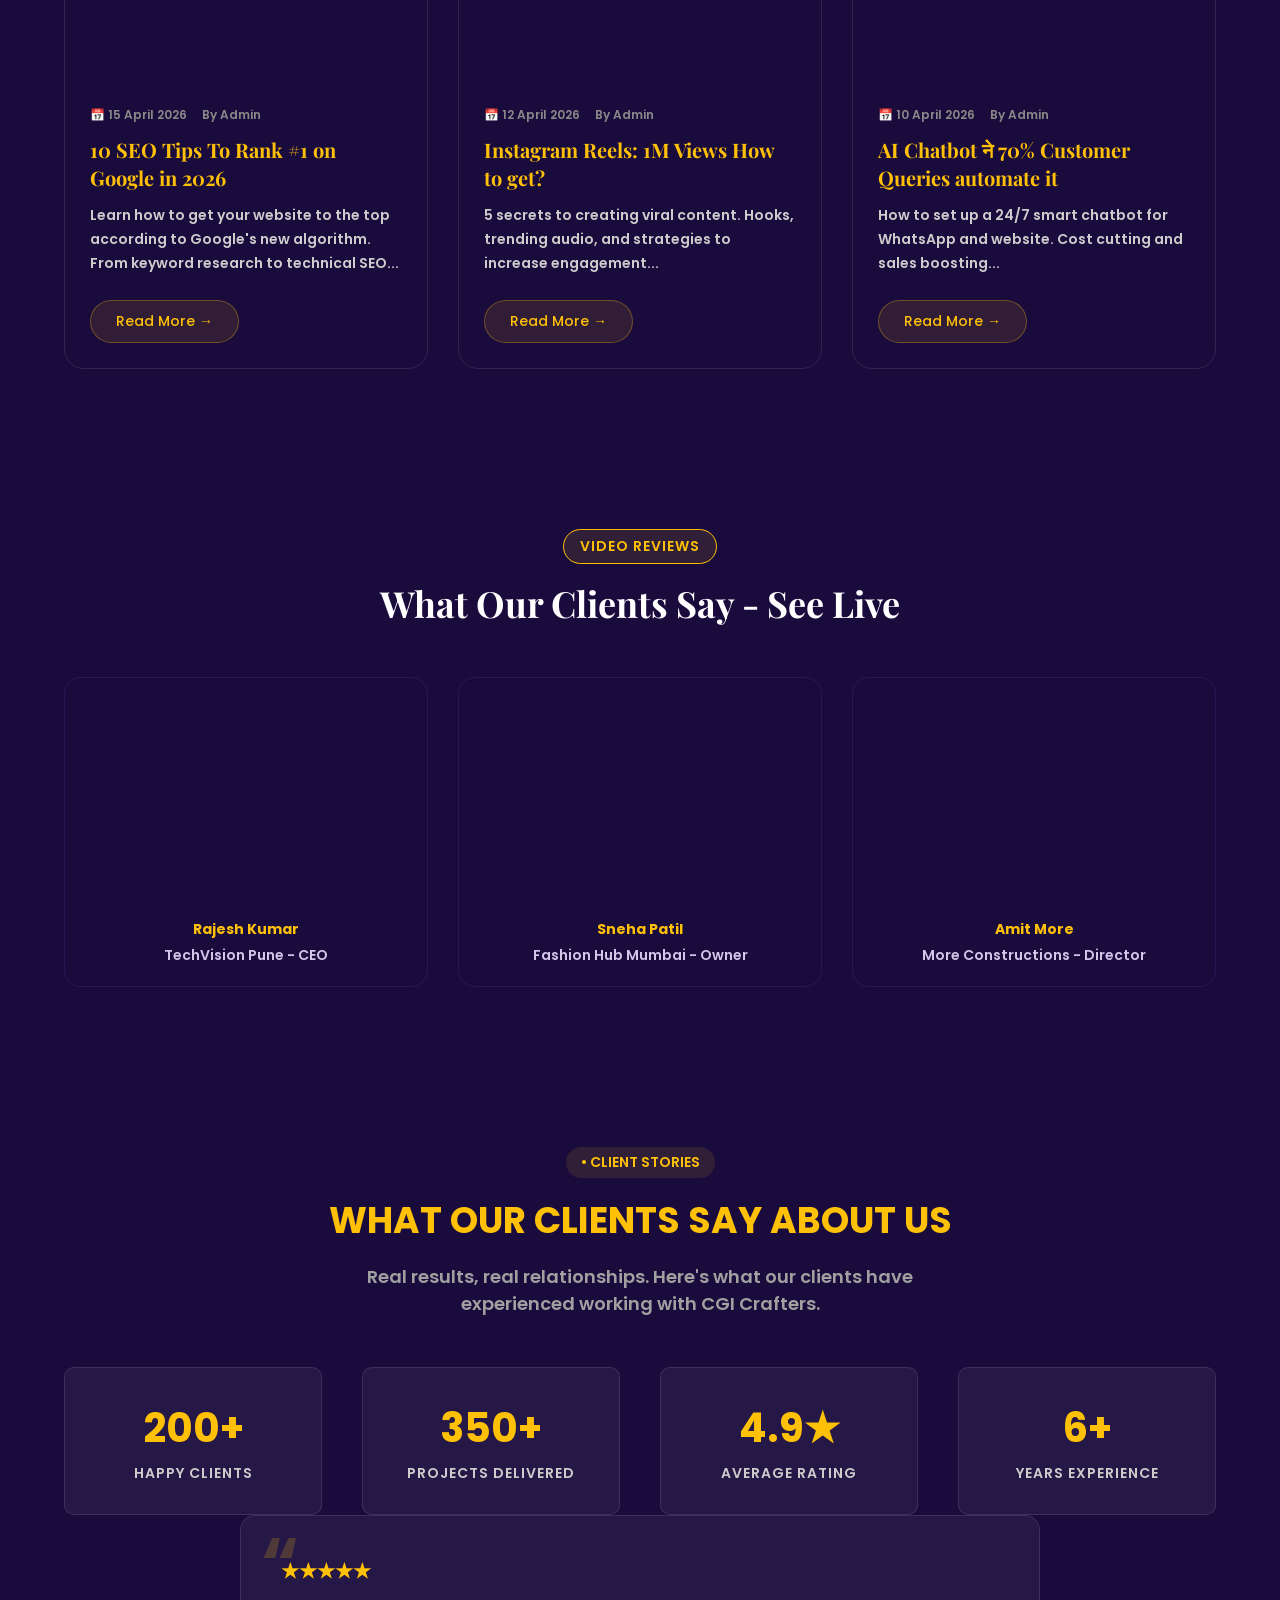
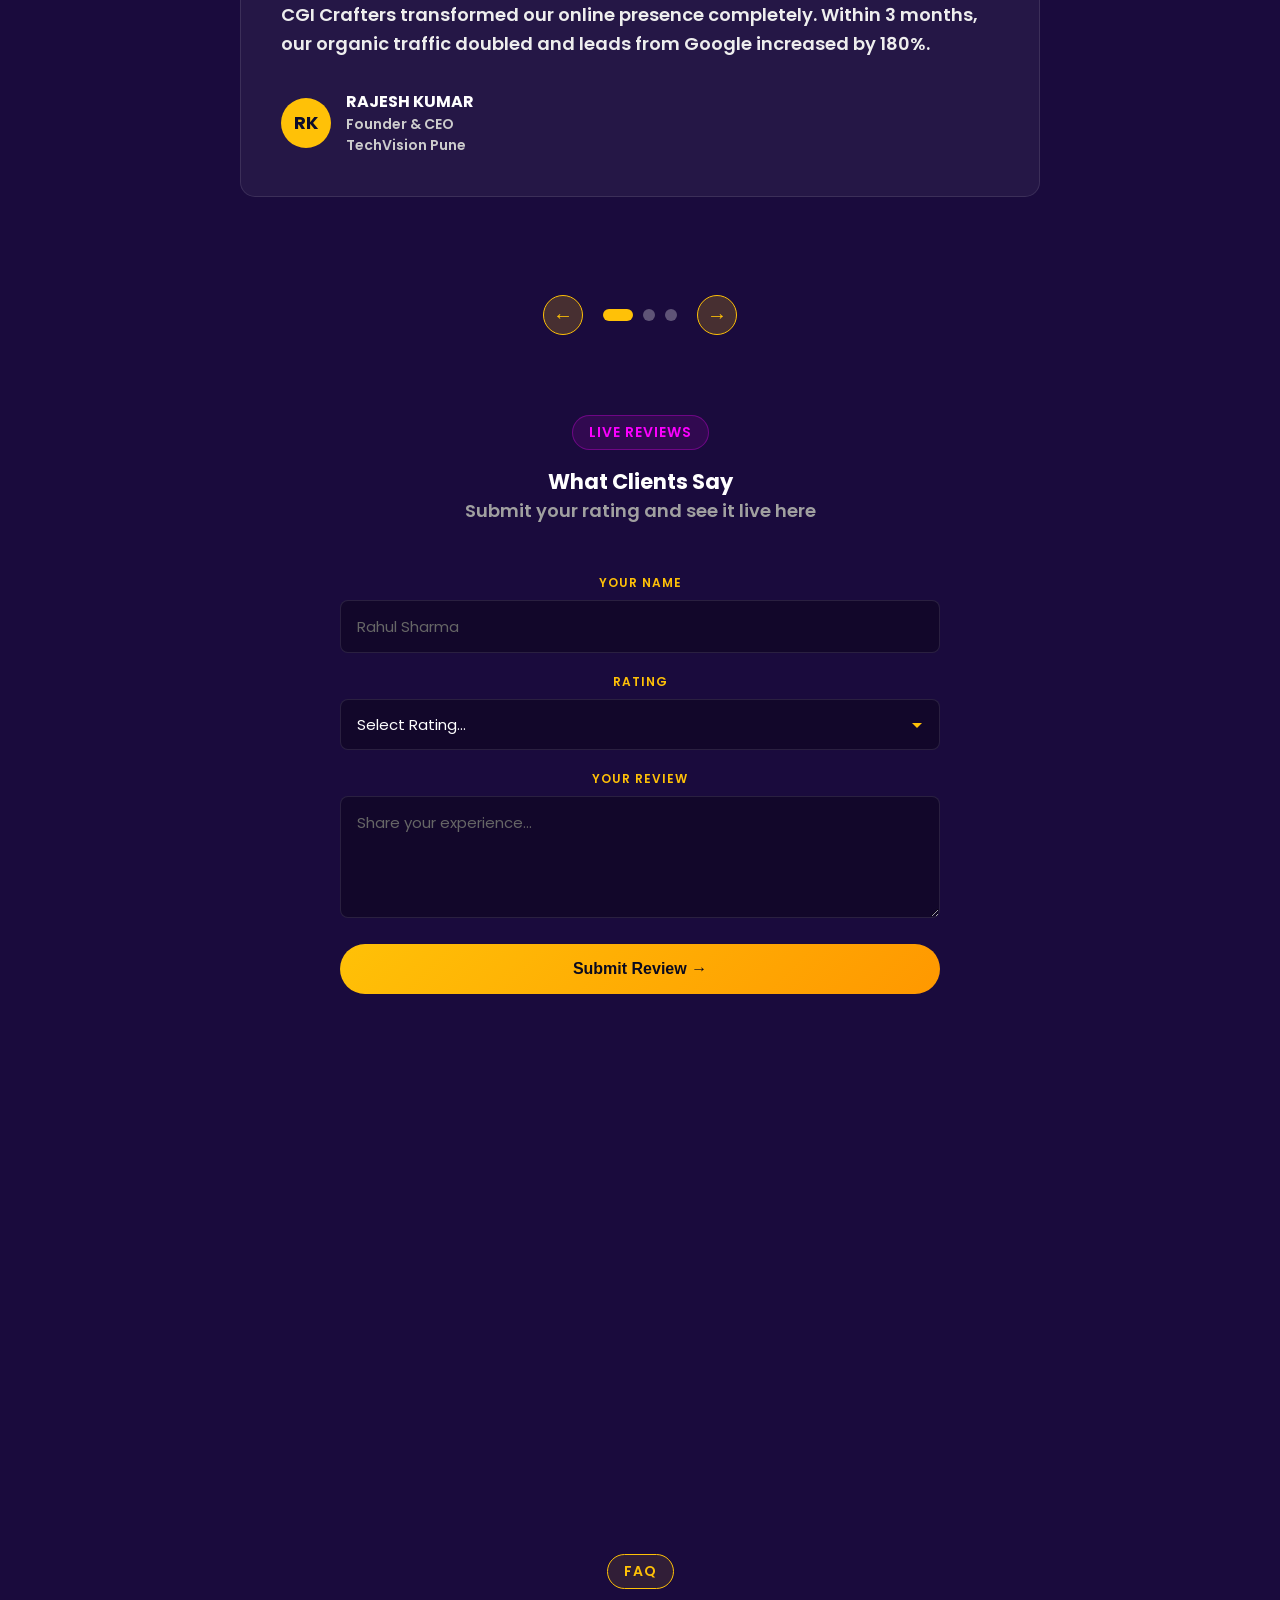
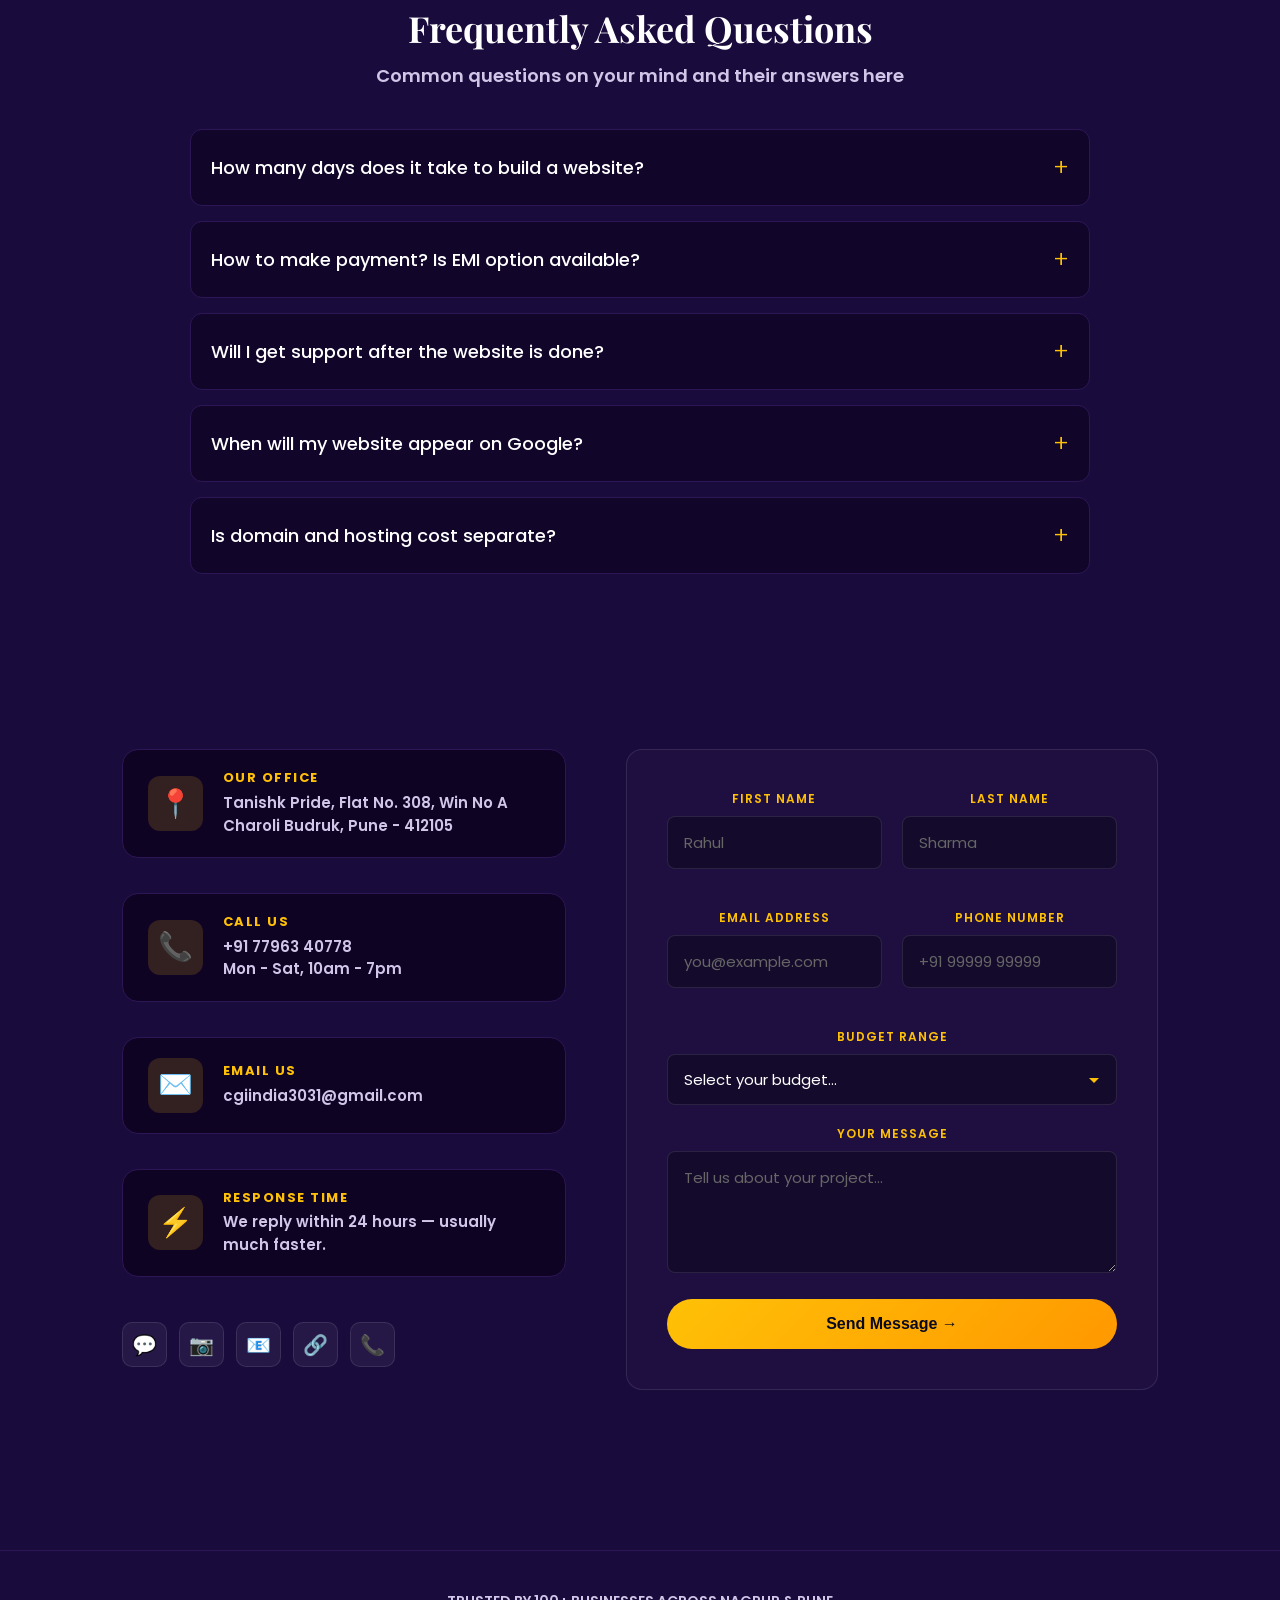
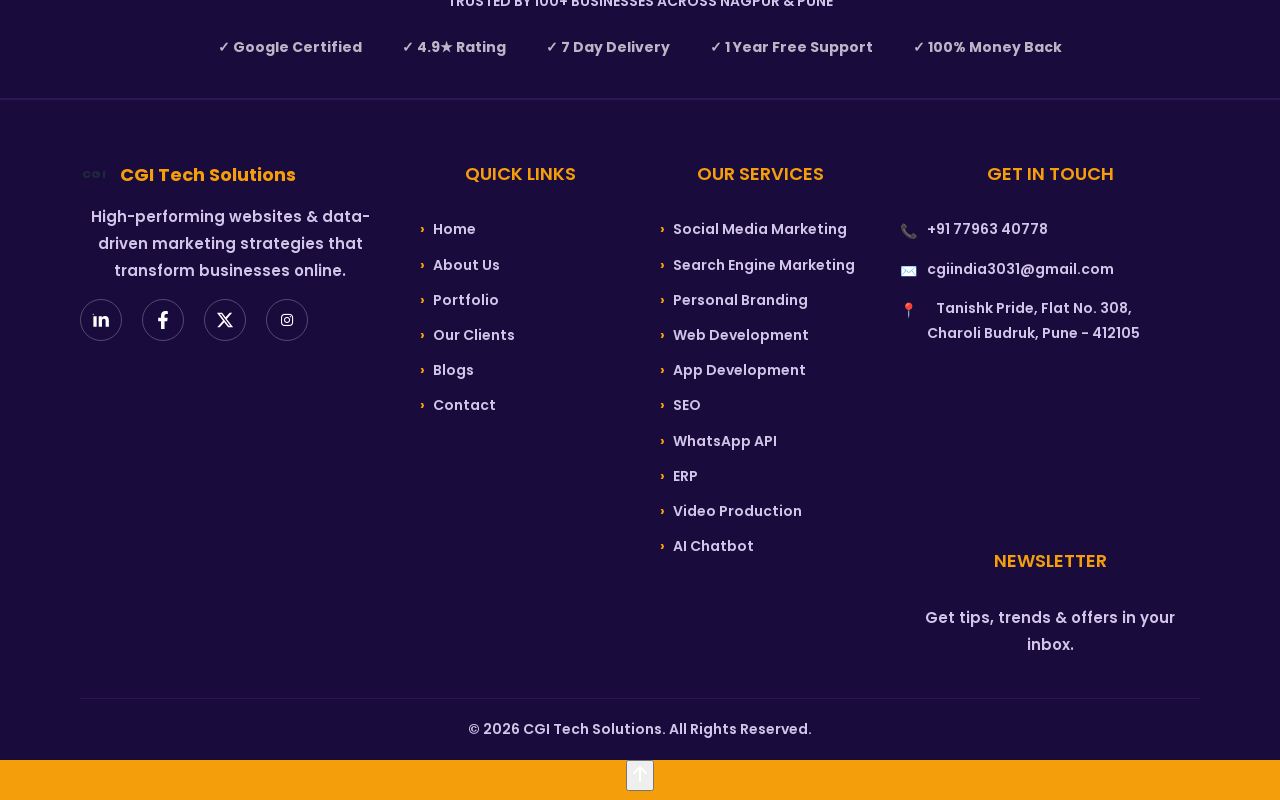
==== commit 7da80d93: "Update index.html" ====
--- a/index.html
+++ b/index.html
@@ -207,9 +207,21 @@
 <style>
 /* ===== 1. BODY LA EKCH COLOR FORCE KAR ===== */
 html, body, main, #__next, #root {
-    background: #0a0a1a !important;
-    background-color: #0a0a1a !important;
+    background: #1A0B2E !important;
+    background-color:#1A0B2E!important;
     background-image: none !important;
+}
+
+/* PARTICLES LA PAN SAME PURPLE */
+#particles-js {
+    position: fixed !important;
+    top: 0 !important;
+    left: 0 !important;
+    width: 100% !important;
+    height: 100vh !important;
+    z-index: 0 !important;
+    pointer-events: none;
+    background:#1A0B2E !important;
 }
 
 /* ===== 2. YELLOW/ORANGE LA KILL KAR - BOOTSTRAP OVERRIDE ===== */
@@ -259,15 +271,19 @@
     text-align: center !important;
     max-width: 1100px !important;
     margin: 0 auto !important;
+    position: relative !important;
+    z-index: 11 !important;
 }
 
 .tech-stack-content .tag {
     display: inline-block !important;
-    background: rgba(255, 105, 180, 0.15) !important;
-    color: #FF69B4 !important;
+    background: rgba(192, 132, 252, 0.15) !important;
+    color: #C084FC !important;
     padding: 6px 16px !important;
     border-radius: 20px !important;
     font-size: 14px !important;
+    font-weight: 600 !important;
+    margin-bottom: 20px !important;
 }
 
 .tech-stack-content h1 {
@@ -287,11 +303,19 @@
     display: grid !important;
     grid-template-columns: repeat(6, 1fr) !important;
     gap: 50px 30px !important;
+    align-items: center !important;
+}
+
+.logo-item {
+    text-align: center !important;
 }
 
 .logo-item img {
     width: 50px !important;
     height: 50px !important;
+    max-width: 50px !important;
+    max-height: 50px !important;
+    object-fit: contain !important;
     filter: brightness(0) invert(1) !important;
     opacity: 0.9 !important;
     margin: 0 auto 15px auto !important;
@@ -305,8 +329,74 @@
 }
 
 @media (max-width: 768px) {
-    .software-logos { grid-template-columns: repeat(3, 1fr) !important; }
-}
+    .software-logos { 
+        grid-template-columns: repeat(3, 1fr) !important;
+        gap: 30px 20px !important;
+    }
+    .tech-stack-content h1 { font-size: 32px !important; }
+    .logo-item img {
+        width: 40px !important;
+        height: 40px !important;
+        max-width: 40px !important;
+        max-height: 40px !important;
+    }
+}
+    <style>
+/* ===== HERO SECTION CHA TEXT WHITE + GLOW ===== */
+.hero h1,
+.hero h2,
+.hero h3,
+section h1,
+h1,
+h2 {
+    color: #FFFFFF !important;
+    text-shadow: 0 0 20px rgba(255, 215, 0, 0.5) !important; /* Golden Glow */
+    position: relative !important;
+    z-index: 20 !important;
+    opacity: 1 !important;
+}
+
+/* HERO CHA BAKI TEXT PAN WHITE */
+.hero p, 
+.hero span,
+.hero .welcome-text {
+    color: #FFFFFF !important;
+    position: relative !important;
+    z-index: 20 !important;
+}
+
+/* "Top Website Agency" SPECIFIC FIX */
+.hero h1 {
+    color: #FFFFFF !important;
+    font-weight: 700 !important;
+    text-shadow: 0 2px 10px rgba(0,0,0,0.3) !important;
+}
+
+/* BUTTONS GOLDEN BORDER MADHE */
+.hero .btn, 
+.hero button, 
+.get-started, 
+.our-work,
+.hero a[class*="btn"] {
+    border: 2px solid #FFD700 !important;
+    color: #FFD700 !important;
+    background: transparent !important;
+    position: relative !important;
+    z-index: 20 !important;
+}
+
+.hero .btn:hover {
+    background: #FFD700 !important;
+    color: #2D1B69 !important;
+}
+
+/* "CGI Tech Solutions" LOGO PAN WHITE */
+.navbar-brand, 
+.logo-text,
+header h1 {
+    color: #FFFFFF !important;
+}
+</style>
 </style>
 </head>
 <body>
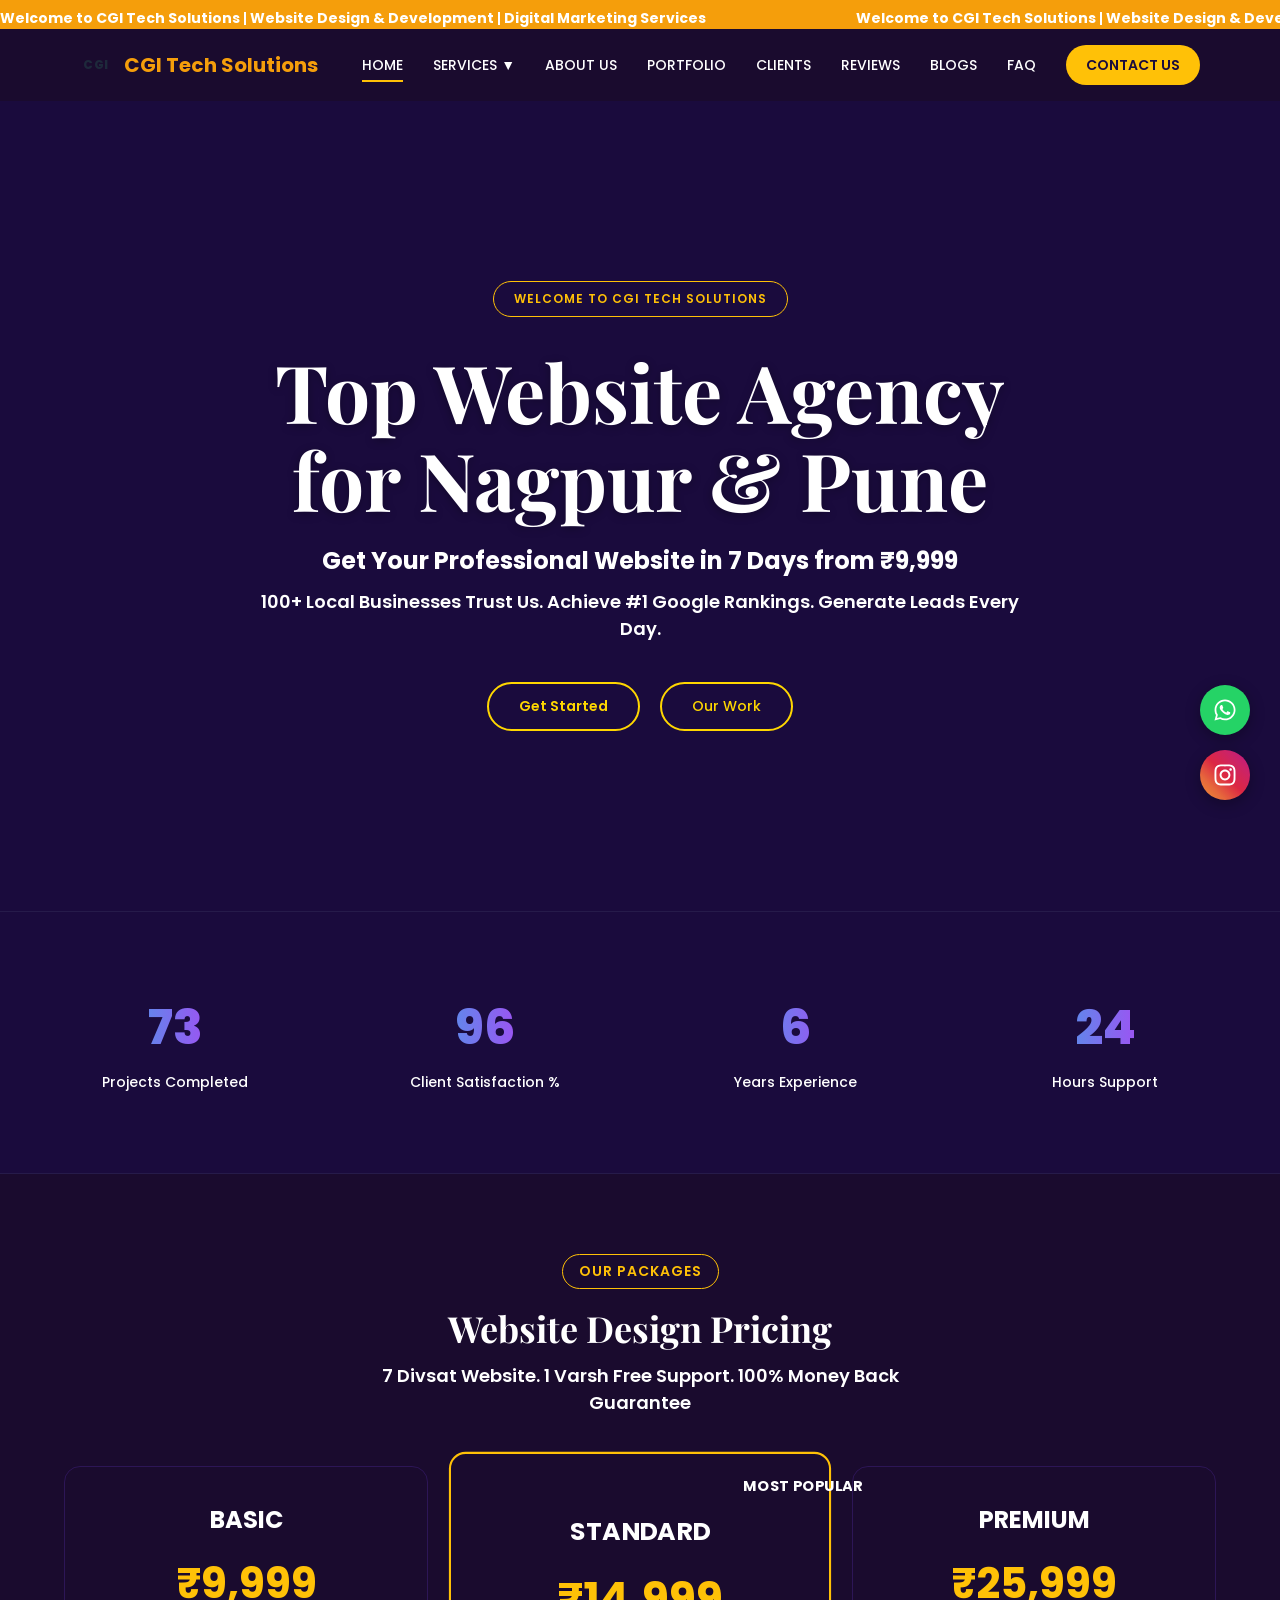
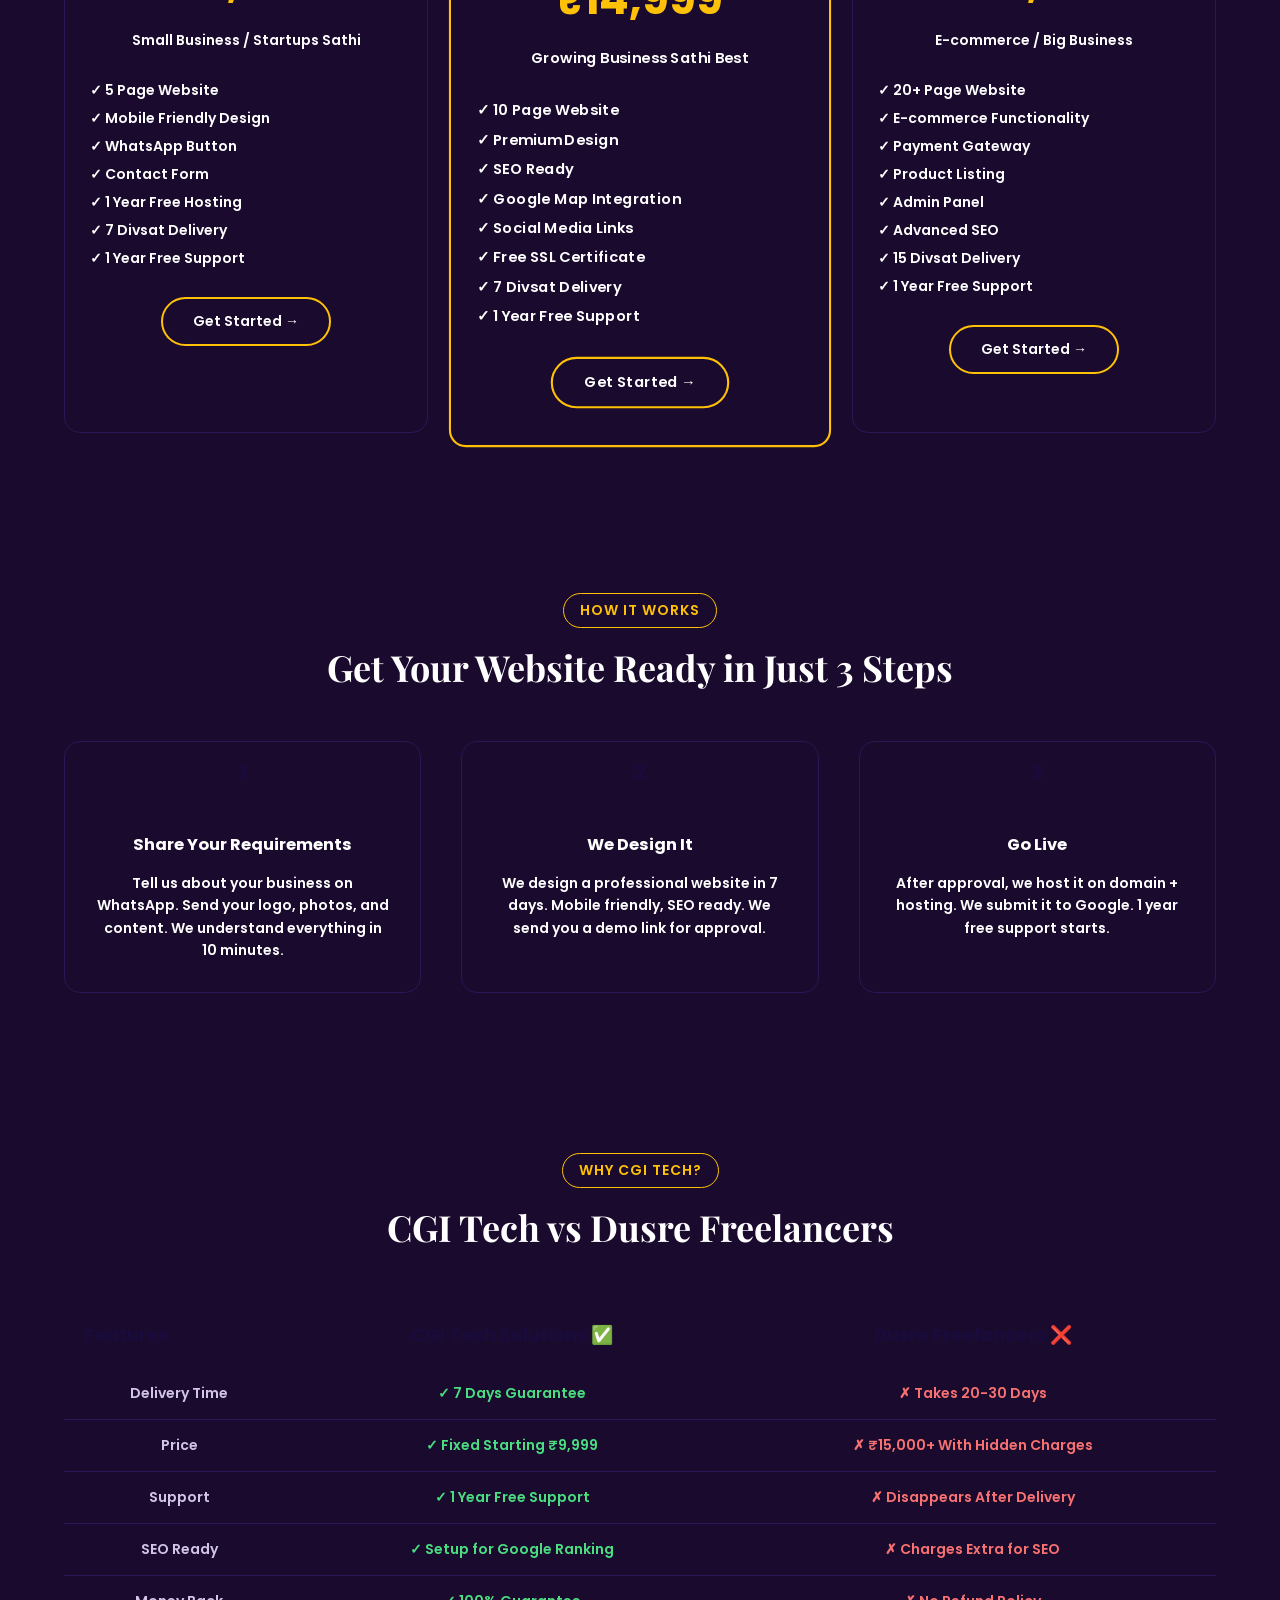
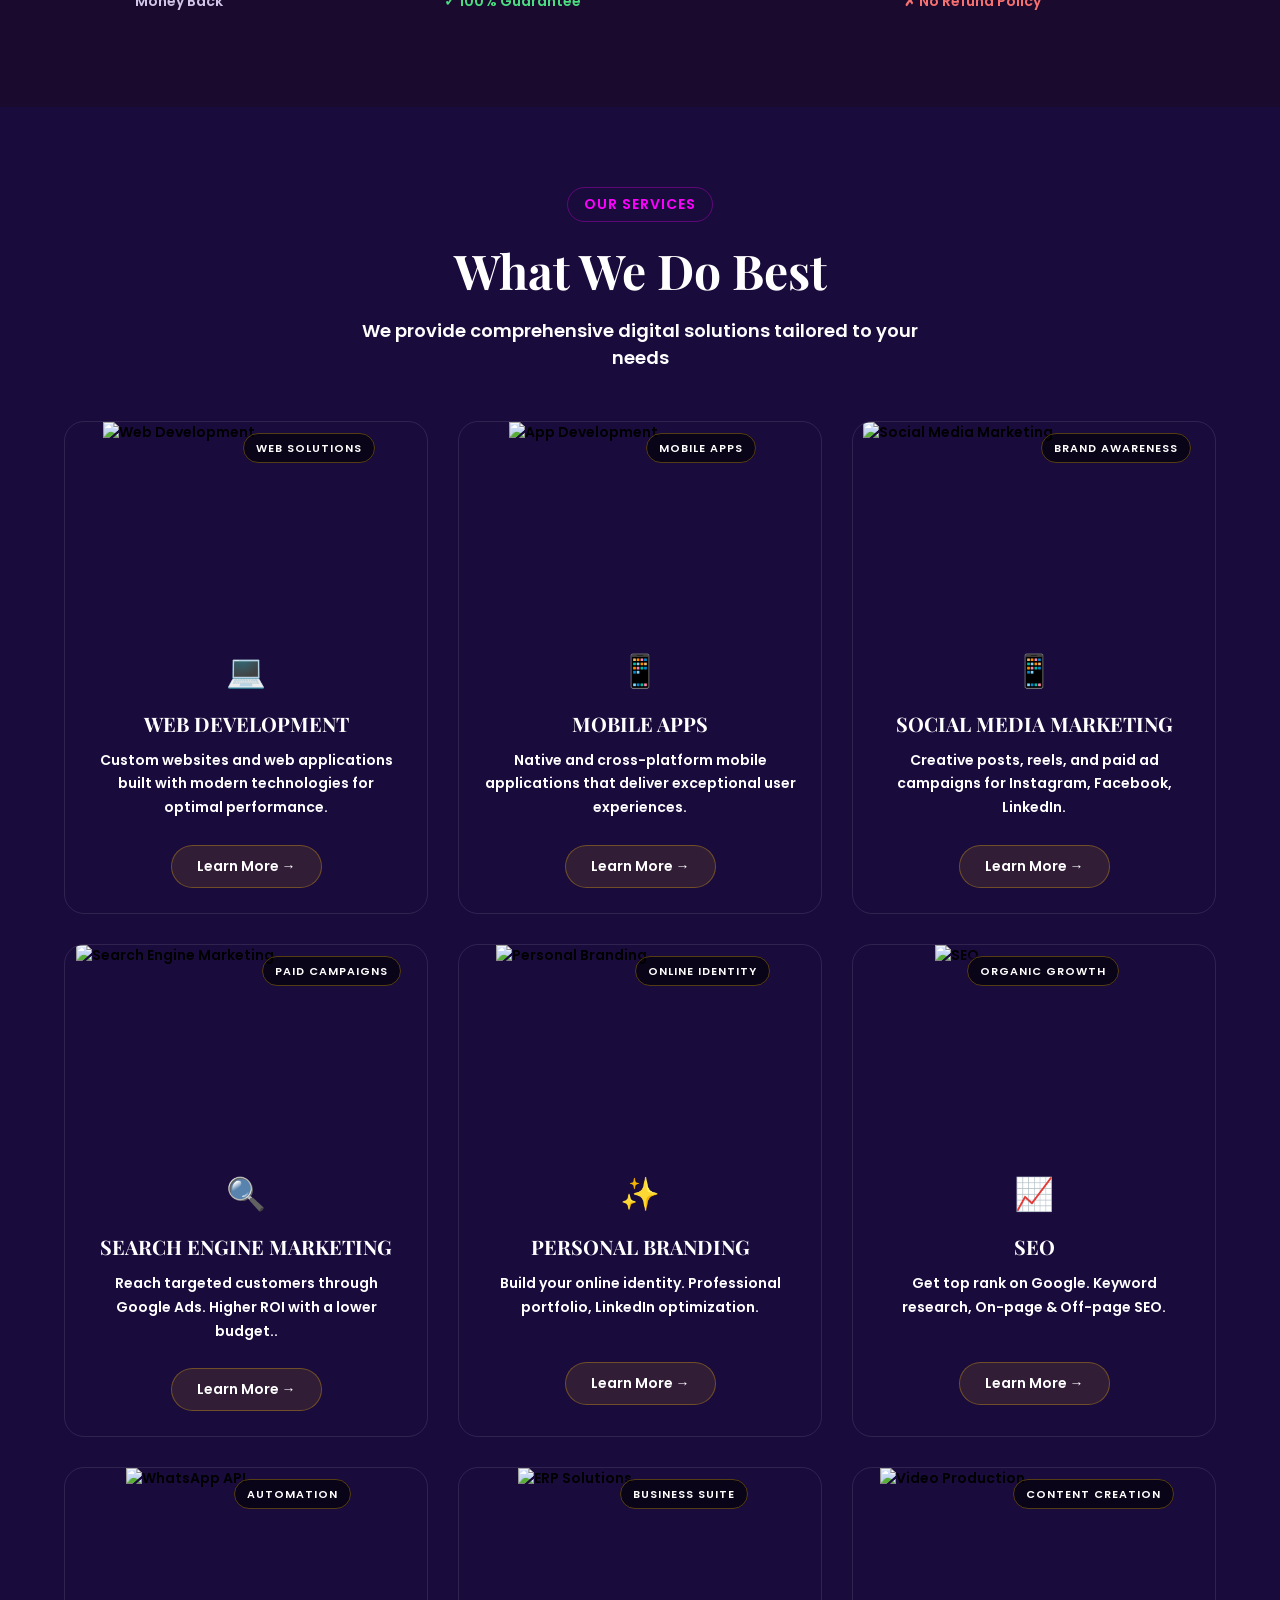
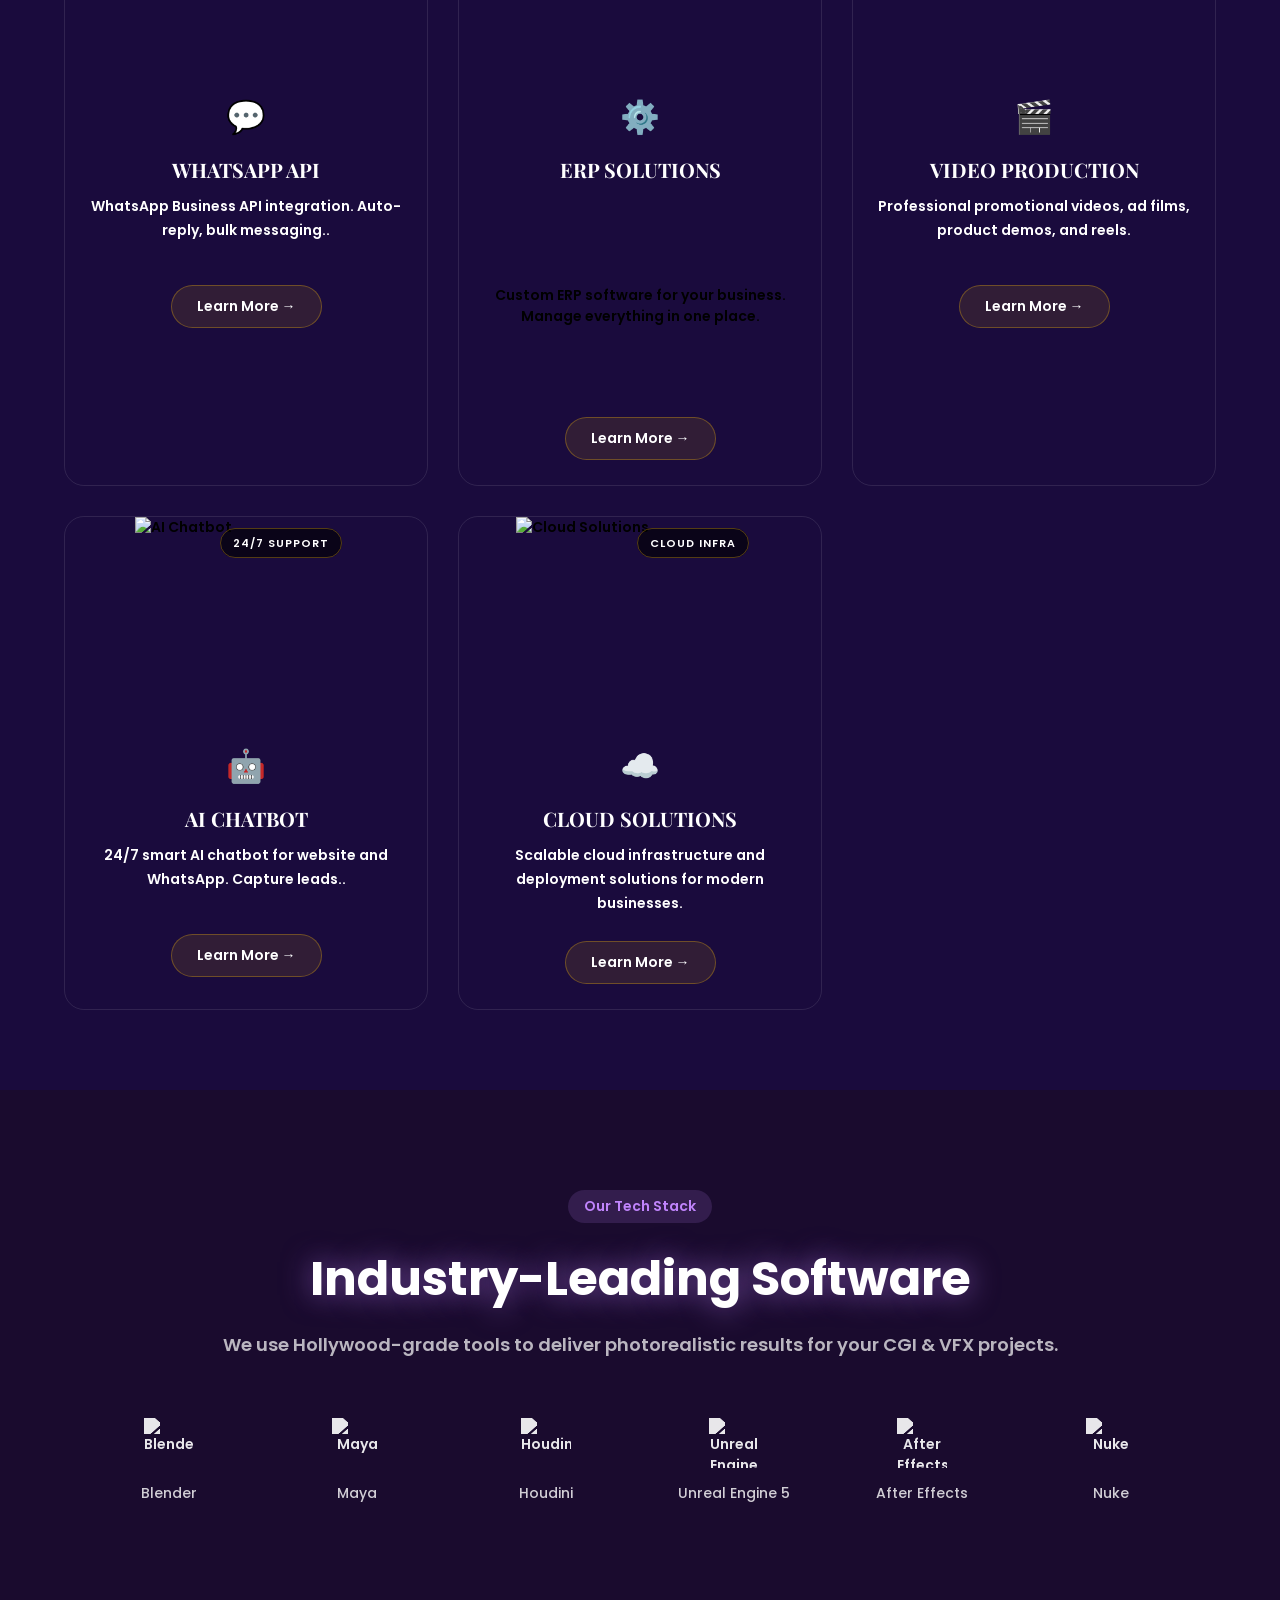
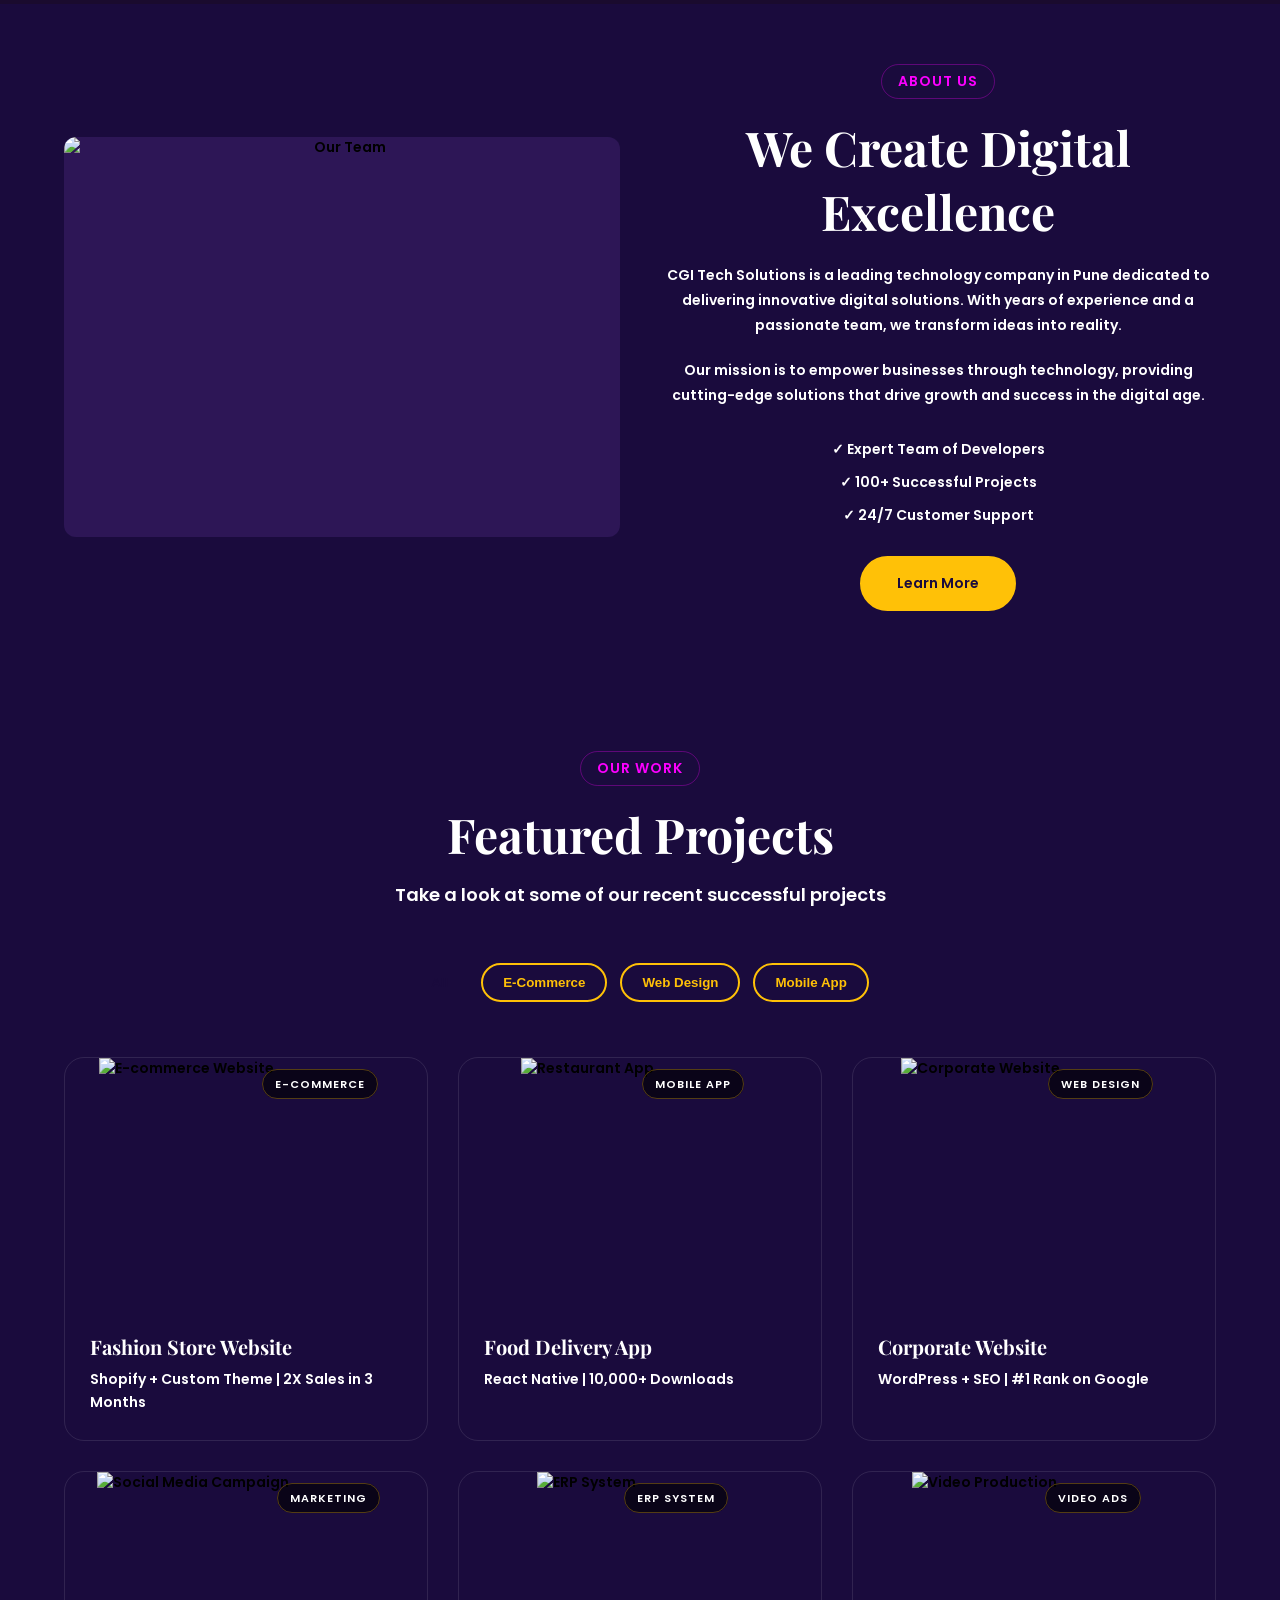
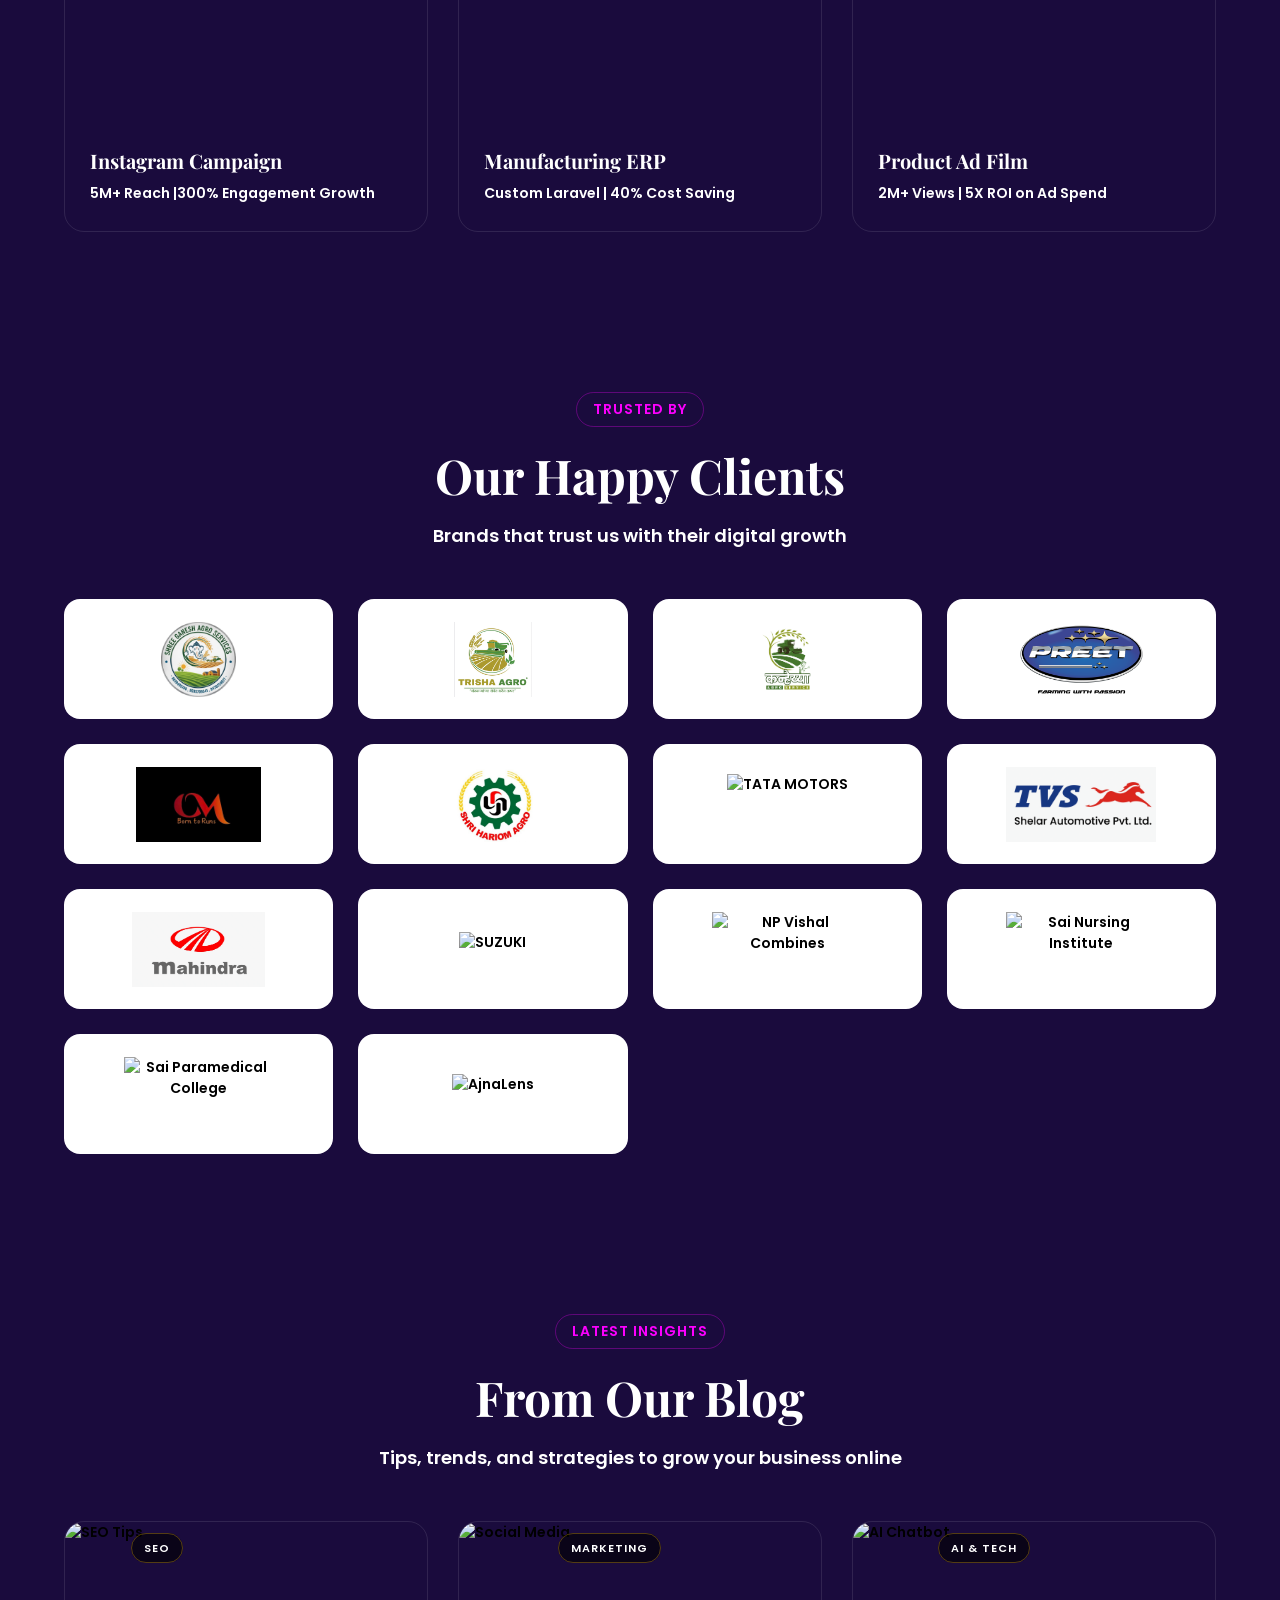
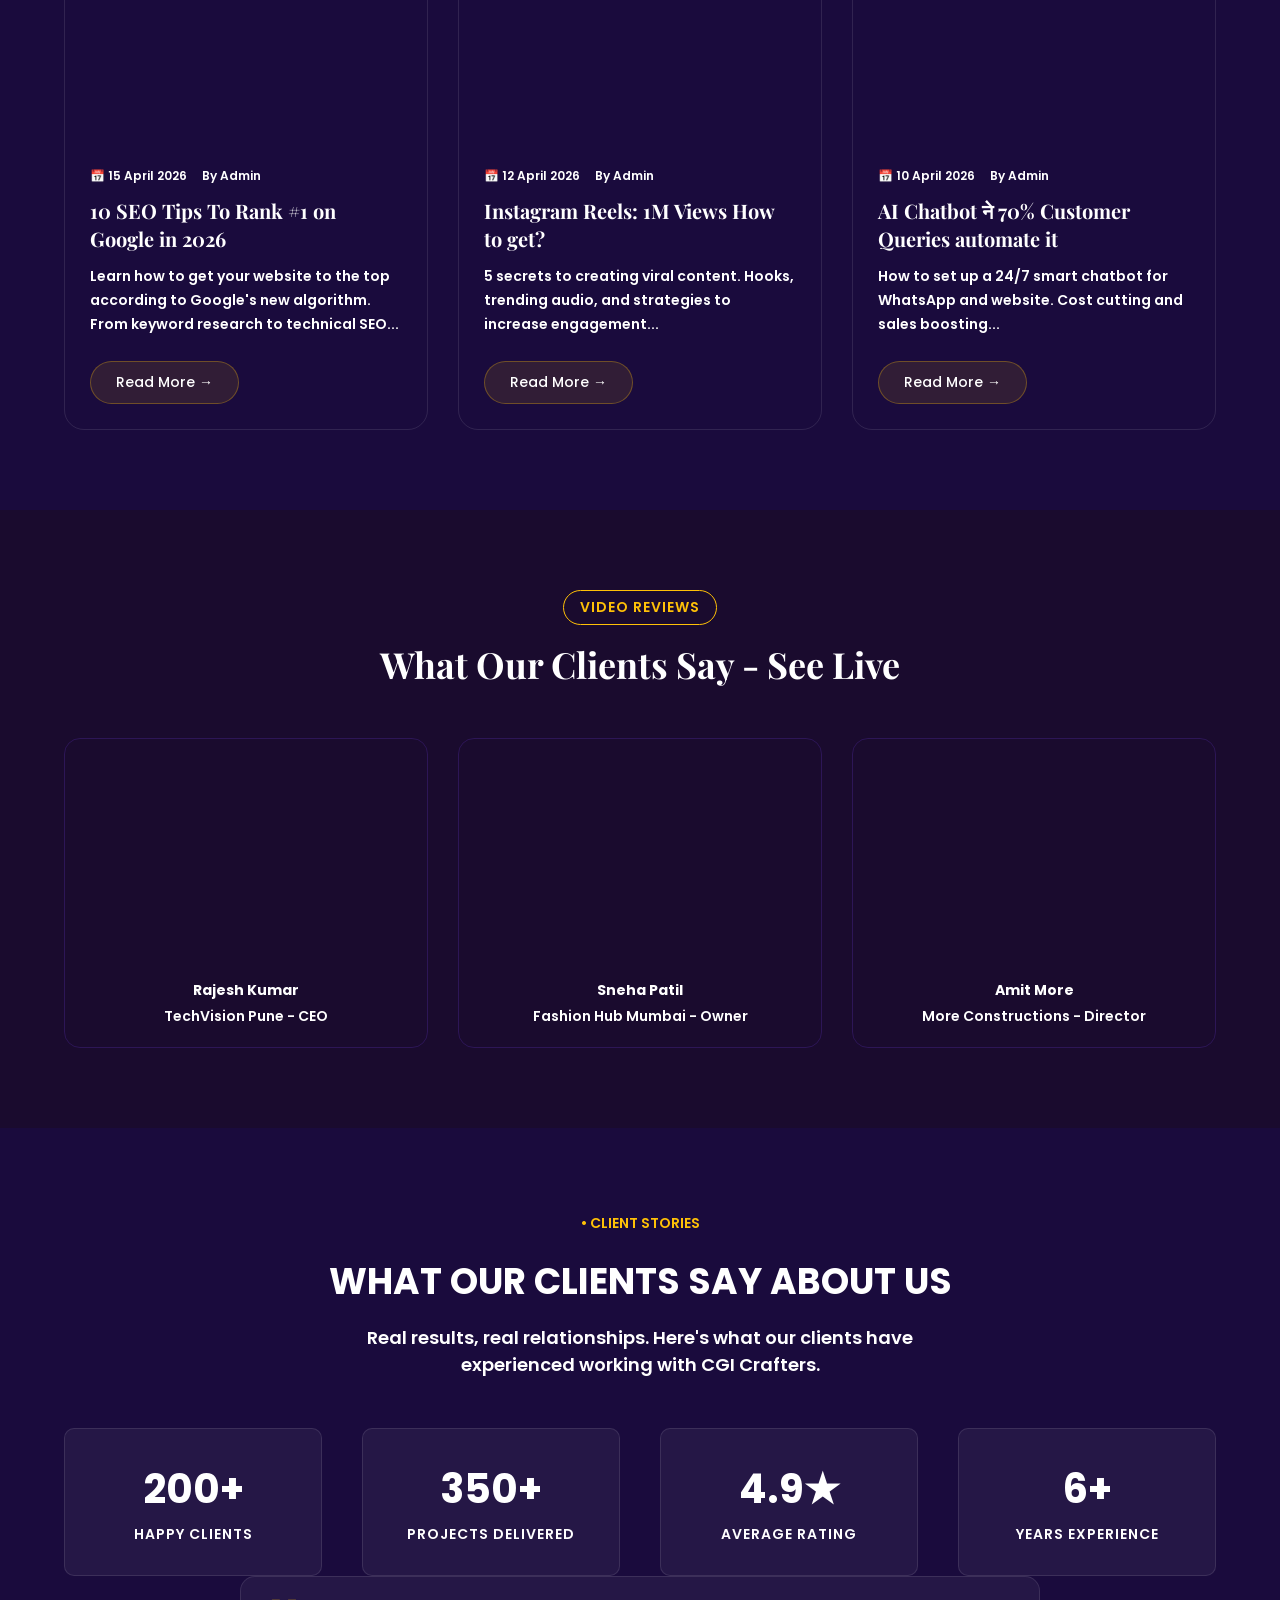
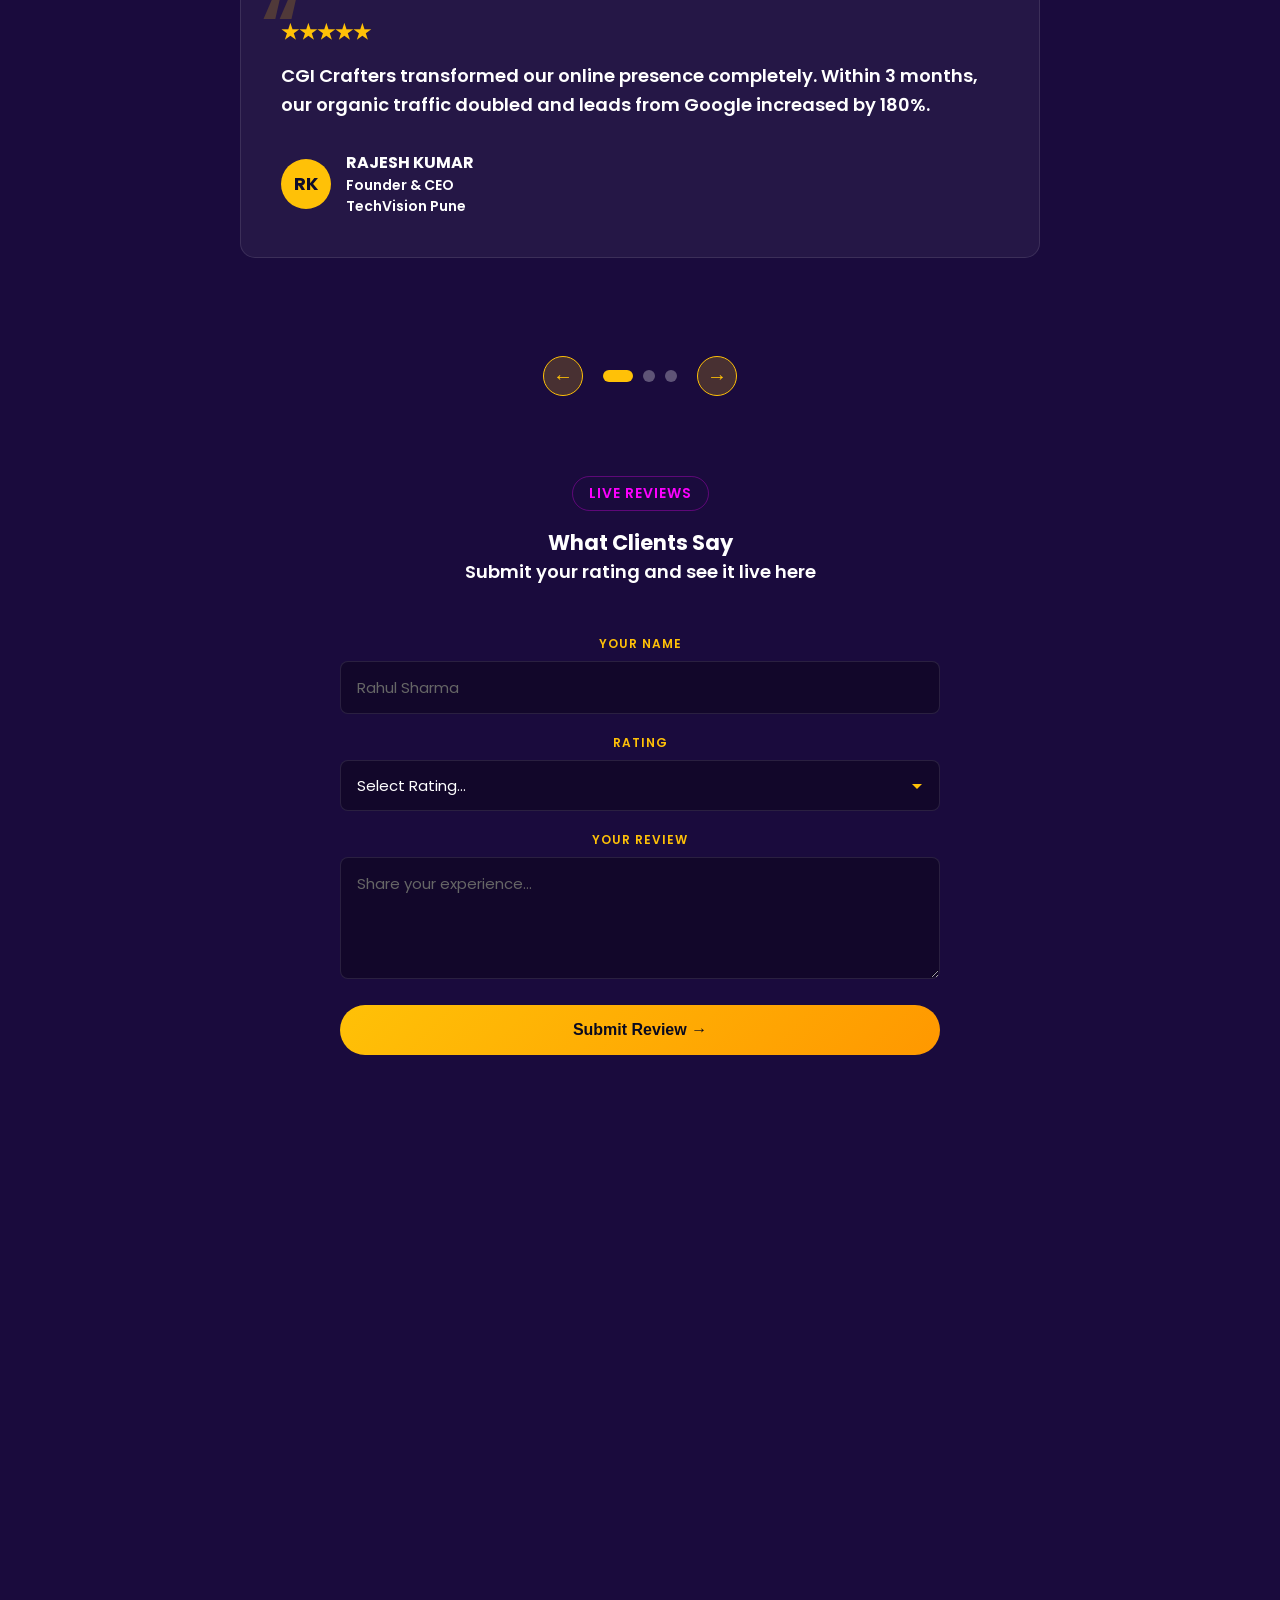
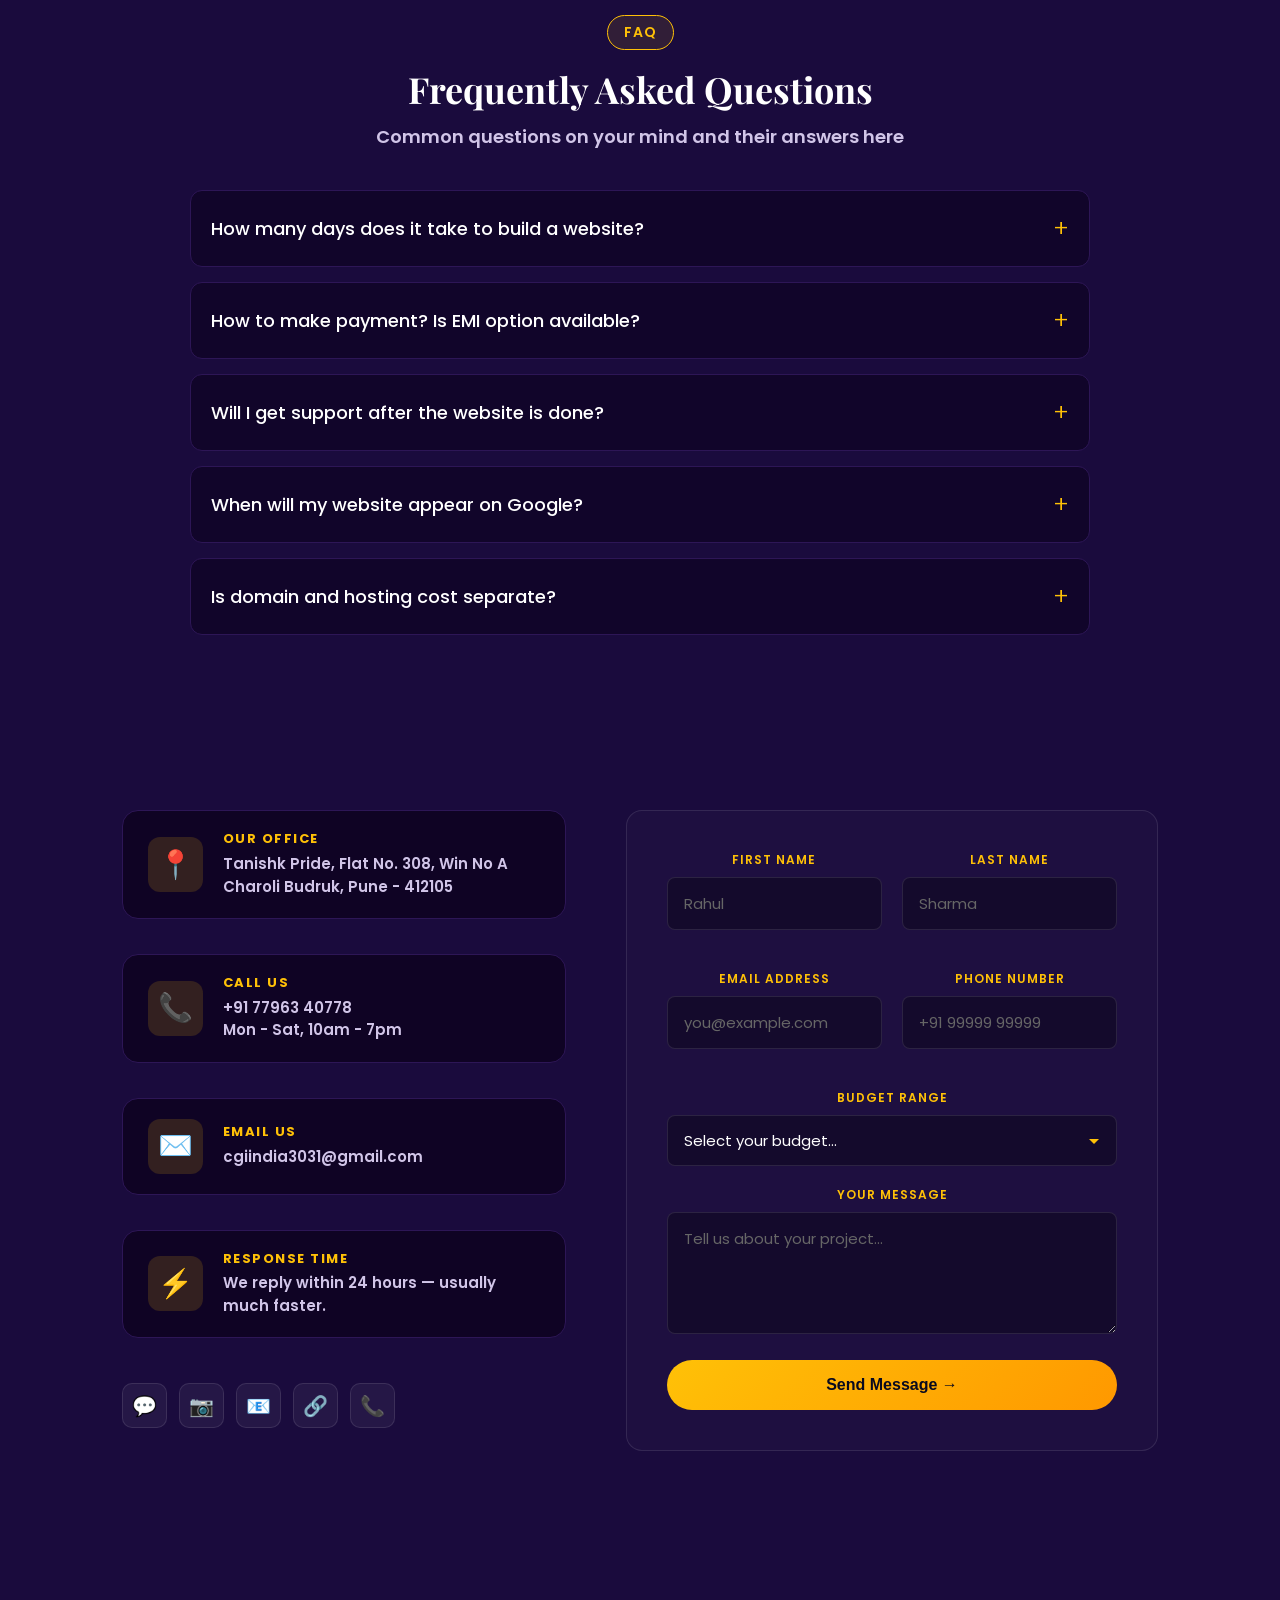
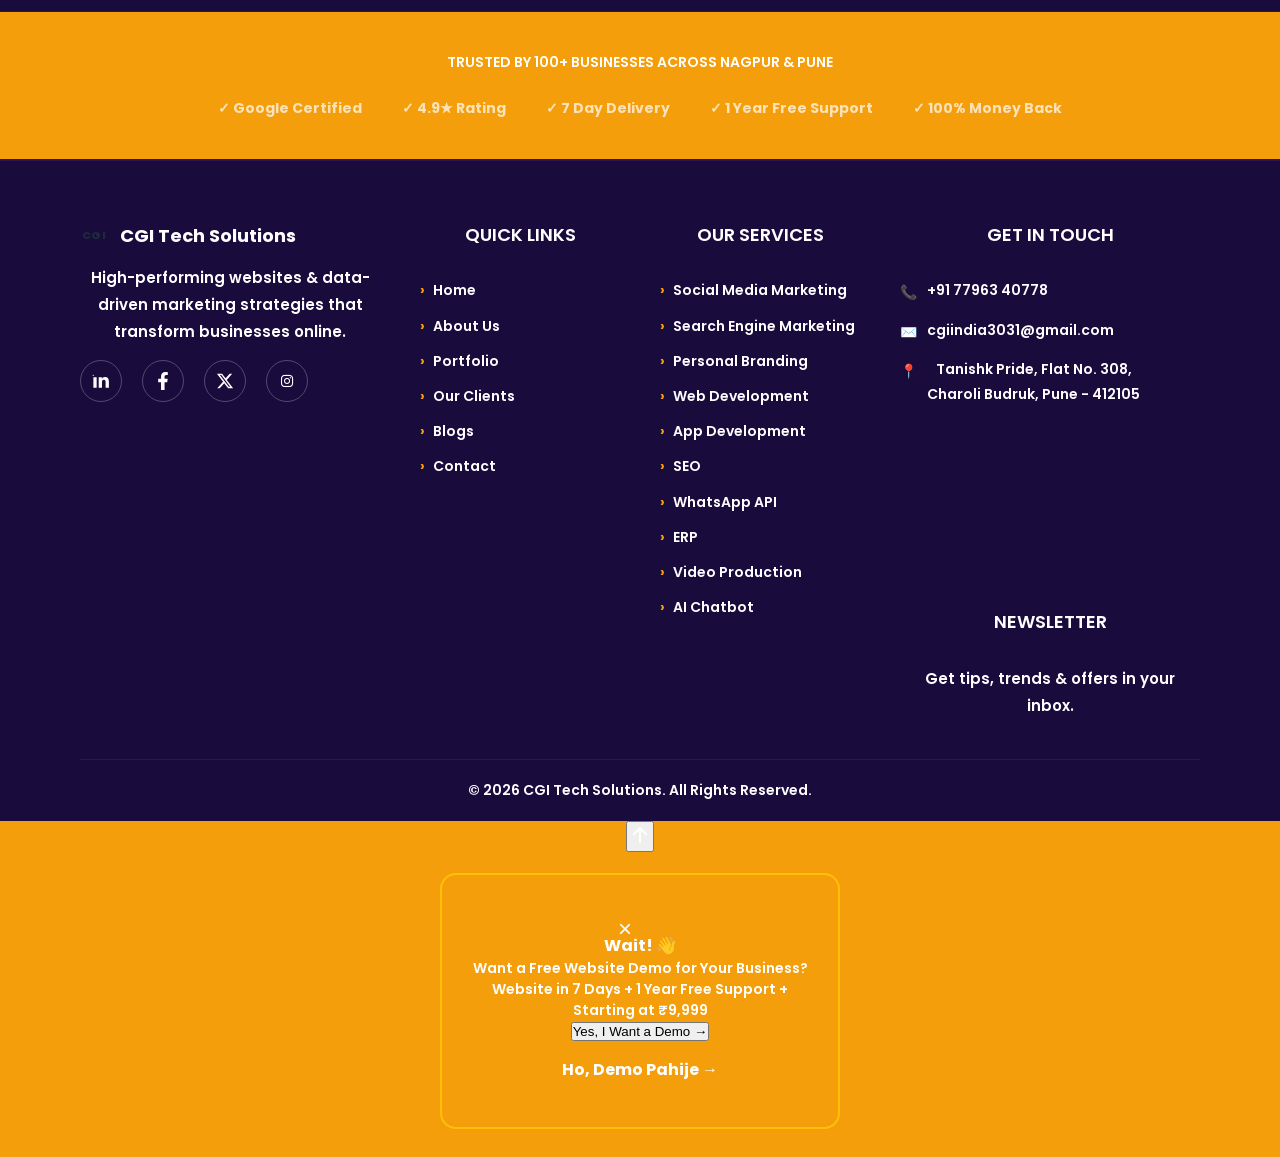
==== commit 09fe0be2: "Update index.html" ====
--- a/index.html
+++ b/index.html
@@ -397,6 +397,94 @@
     color: #FFFFFF !important;
 }
 </style>
+<style>
+/* ===== 1. MARQUEE + HEADER SOLID THEV ===== */
+.top-marquee {
+    background: #1A0B2E !important;
+    padding: 8px 0 !important;
+    position: relative !important;
+    z-index: 999 !important;
+}
+
+.top-marquee marquee {
+    color: #FFD700 !important;
+    font-weight: 600 !important;
+}
+
+header {
+    background: #1A0B2E !important;
+    position: relative !important;
+    z-index: 998 !important;
+}
+
+/* ===== 2. BODY LA ANIMATED GRADIENT ===== */
+body {
+    background: linear-gradient(-45deg, #0f0c29, #302b63, #24243e, #2D1B69) !important;
+    background-size: 400% 400% !important;
+    animation: meshGradient 20s ease infinite !important;
+    margin: 0 !important;
+    padding: 0 !important;
+}
+
+@keyframes meshGradient {
+    0% { background-position: 0% 50%; }
+    50% { background-position: 100% 50%; }
+    100% { background-position: 0% 50%; }
+}
+
+/* ===== 3. PARTICLES - HEADER CHYA KHALI PASUN ===== */
+#particles-js {
+    position: fixed !important;
+    top: 0 !important; /* PURN PAGE COVER */
+    left: 0 !important;
+    width: 100% !important;
+    height: 100vh !important;
+    z-index: 1 !important; /* BODY VAR, CONTENT KHALI */
+    pointer-events: none !important;
+}
+
+/* ===== 4. SAGLE SECTION TRANSPARENT - HAICH PROBLEM HOTA ===== */
+section,
+.tech-stack-section,
+div[class*="section"],
+div[class*="container"],
+.bg-warning, .bg-primary, .bg-light, .bg-dark,
+[class*="bg-"],
+[style*="background"],
+[style*="background-color"] {
+    background: transparent !important;
+    background-color: transparent !important;
+    background-image: none !important;
+    position: relative !important;
+    z-index: 10 !important;
+}
+
+/* ===== 5. CONTENT WHITE + VISIBLE ===== */
+h1, h2, h3, h4, h5, h6, p, span, a, li {
+    color: #FFFFFF !important;
+    position: relative !important;
+    z-index: 10 !important;
+}
+
+h1 {
+    text-shadow: 0 0 30px rgba(192, 132, 252, 0.6) !important;
+}
+
+/* ===== 6. LOGO WHITE KAR ===== */
+.logo-item img {
+    filter: brightness(0) invert(1) !important;
+    opacity: 0.9 !important;
+}
+
+/* ===== 7. SCROLL ANIMATION ===== */
+section {
+    animation: fadeInUp 0.8s ease-out forwards;
+}
+
+@keyframes fadeInUp {
+    from { opacity: 0; transform: translateY(30px); }
+    to { opacity: 1; transform: translateY(0); }
+}
 </style>
 </head>
 <body>
@@ -449,7 +537,6 @@
         </ul>
     </nav>
 </header>
-
     <main>
         <section class="hero" id="home">
             <div class="hero-content">
@@ -2094,6 +2181,40 @@
     offset: 100
   });
 </script>
+        <script src="https://cdn.jsdelivr.net/particles.js/2.0.0/particles.min.js"></script>
+<script>
+particlesJS("particles-js", {
+  "particles": {
+    "number": { "value": 80, "density": { "enable": true, "value_area": 800 } },
+    "color": { "value": "#C084FC" },
+    "shape": { "type": "circle" },
+    "opacity": { "value": 0.5, "random": true },
+    "size": { "value": 3, "random": true },
+    "line_linked": {
+      "enable": true,
+      "distance": 150,
+      "color": "#C084FC",
+      "opacity": 0.4,
+      "width": 1
+    },
+    "move": {
+      "enable": true,
+      "speed": 2,
+      "direction": "none",
+      "random": false,
+      "straight": false,
+      "out_mode": "out"
+    }
+  },
+  "interactivity": {
+    "detect_on": "canvas",
+    "events": {
+      "onhover": { "enable": true, "mode": "grab" },
+      "onclick": { "enable": true, "mode": "push" }
+    }
+  }
+});
+</script>
 </body>
 </html>
 
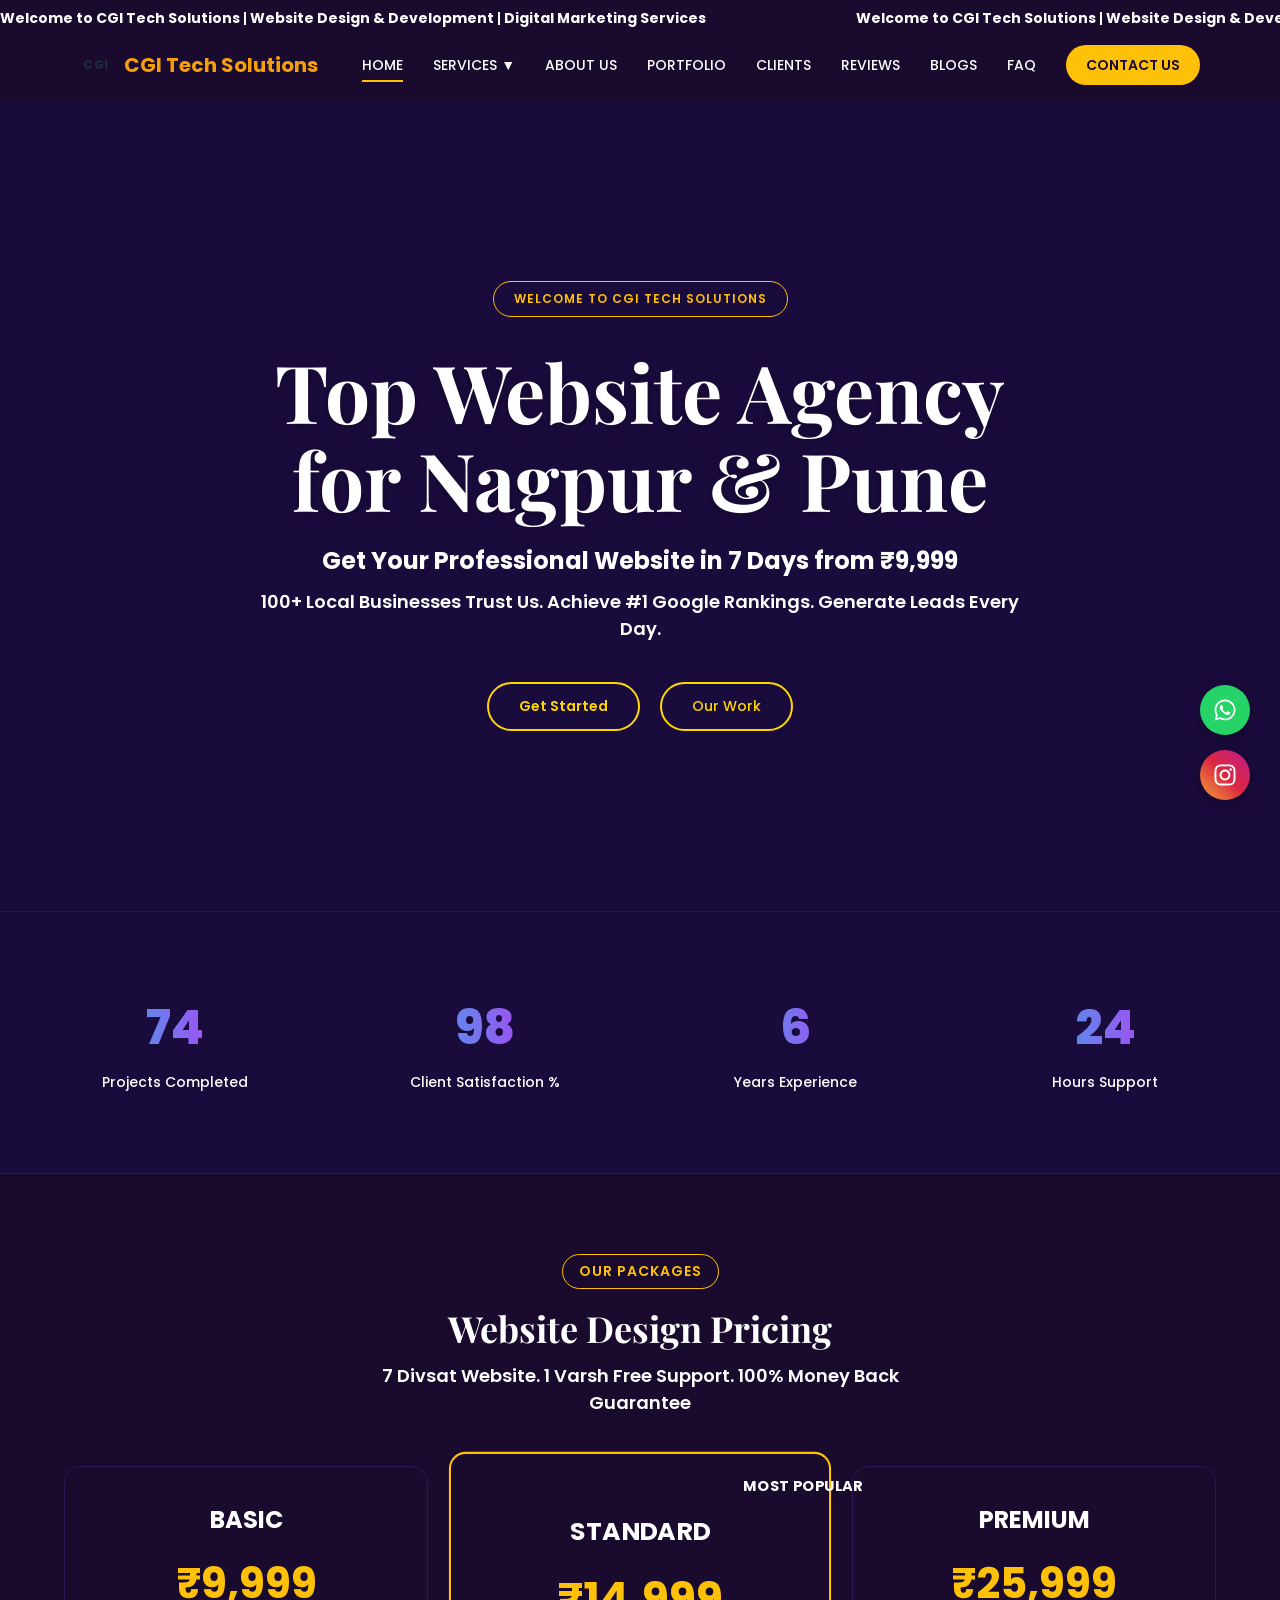
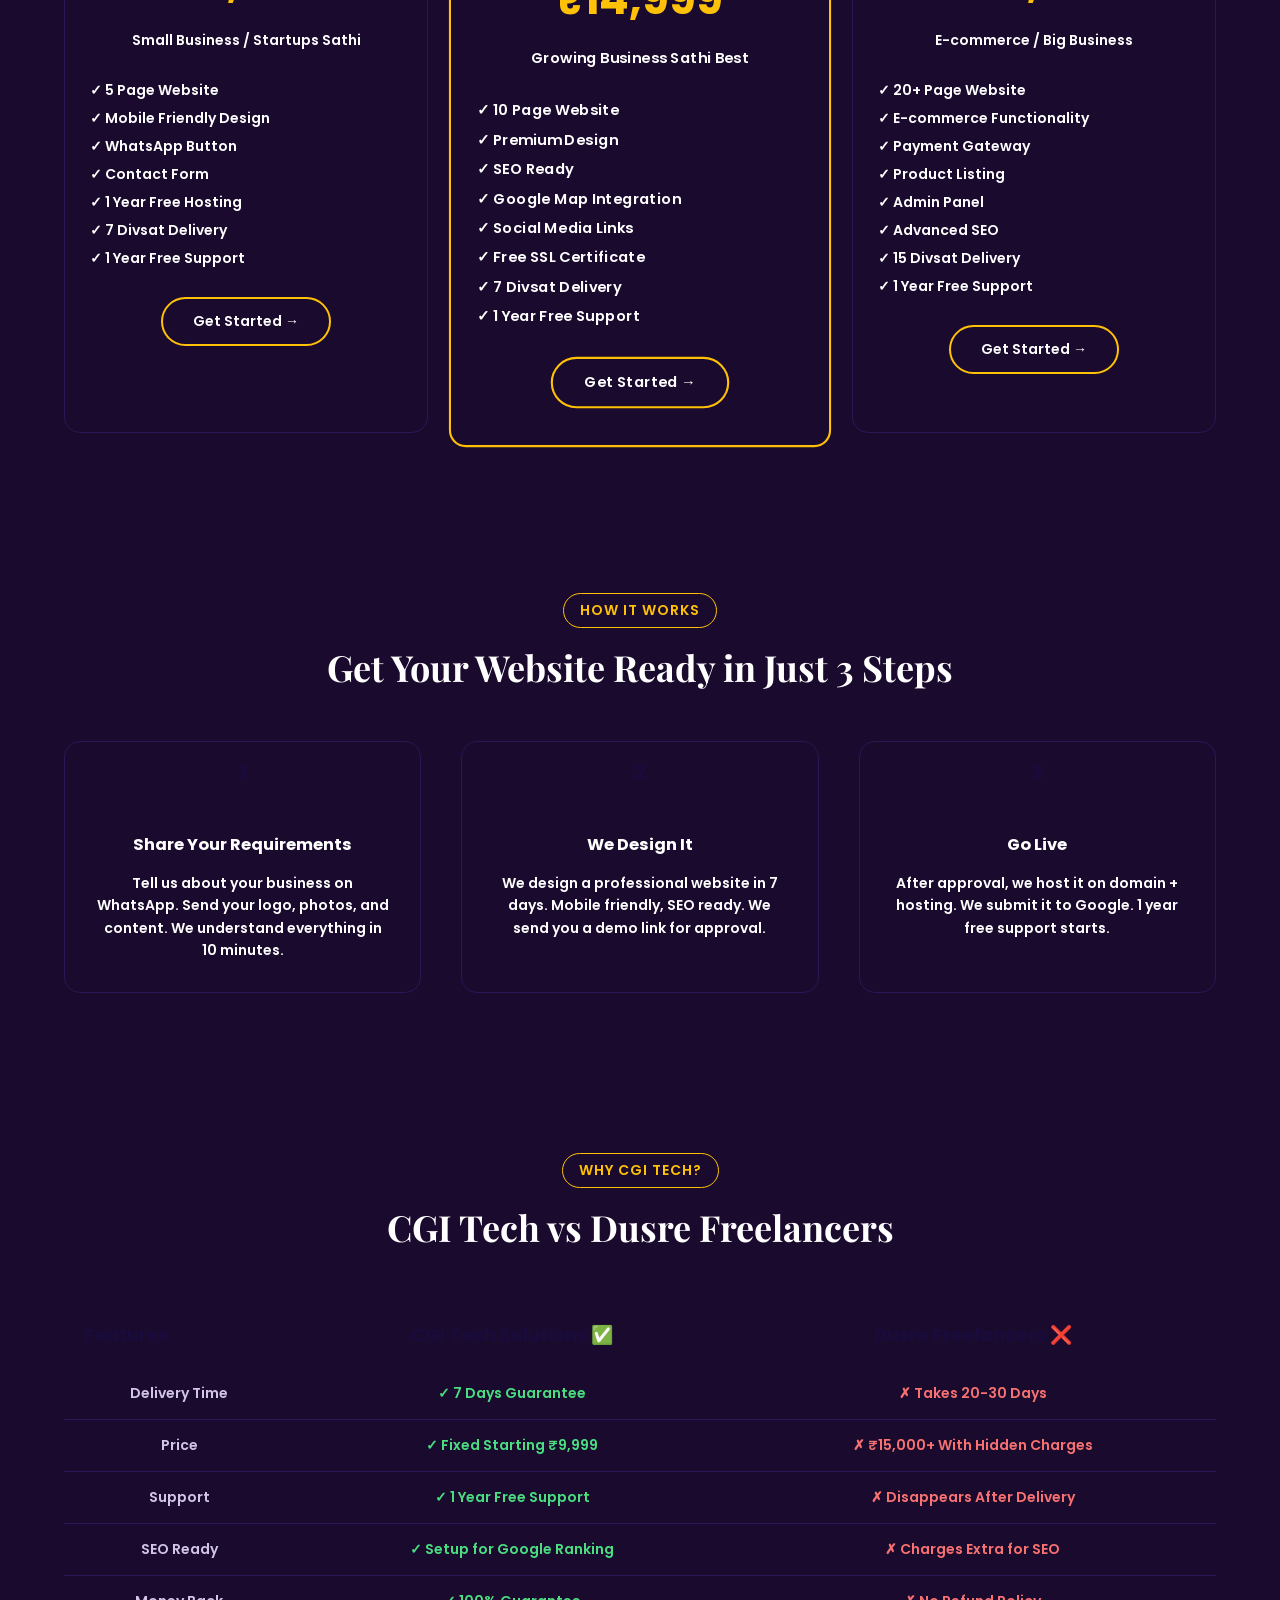
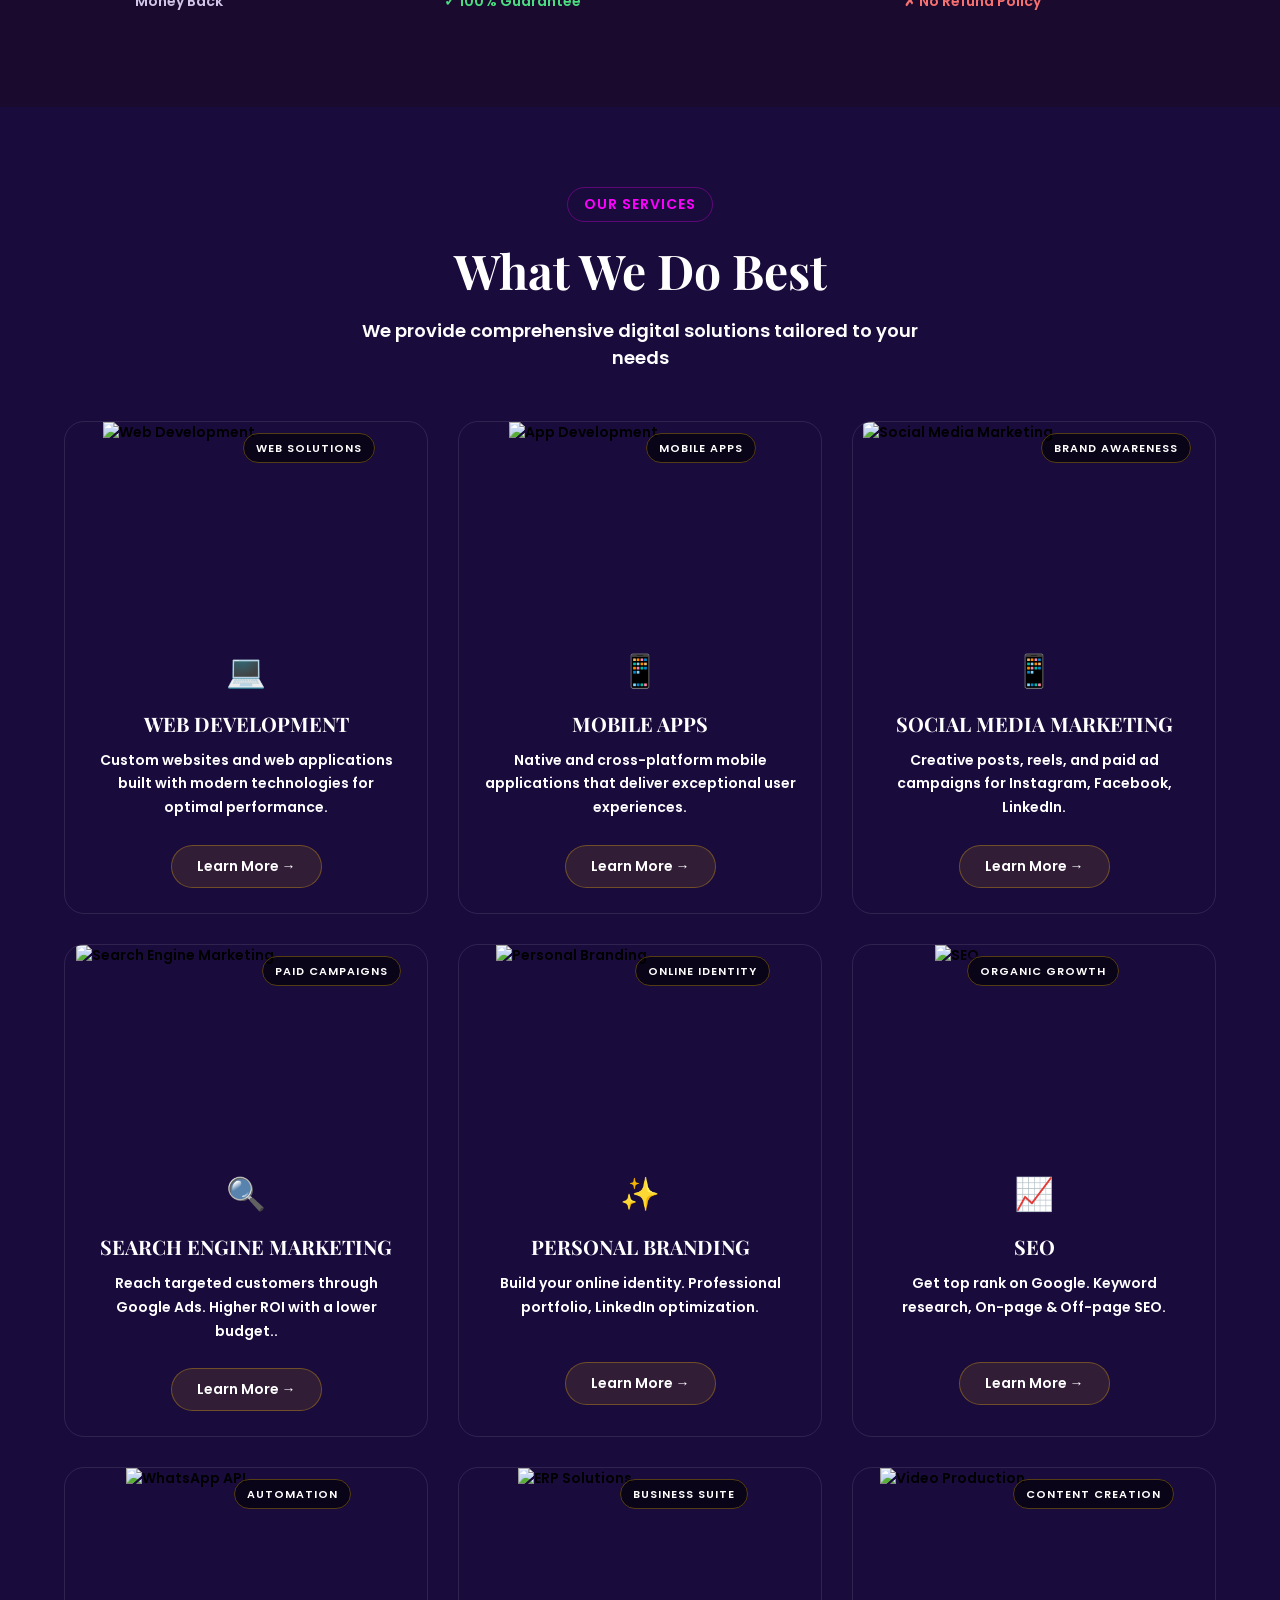
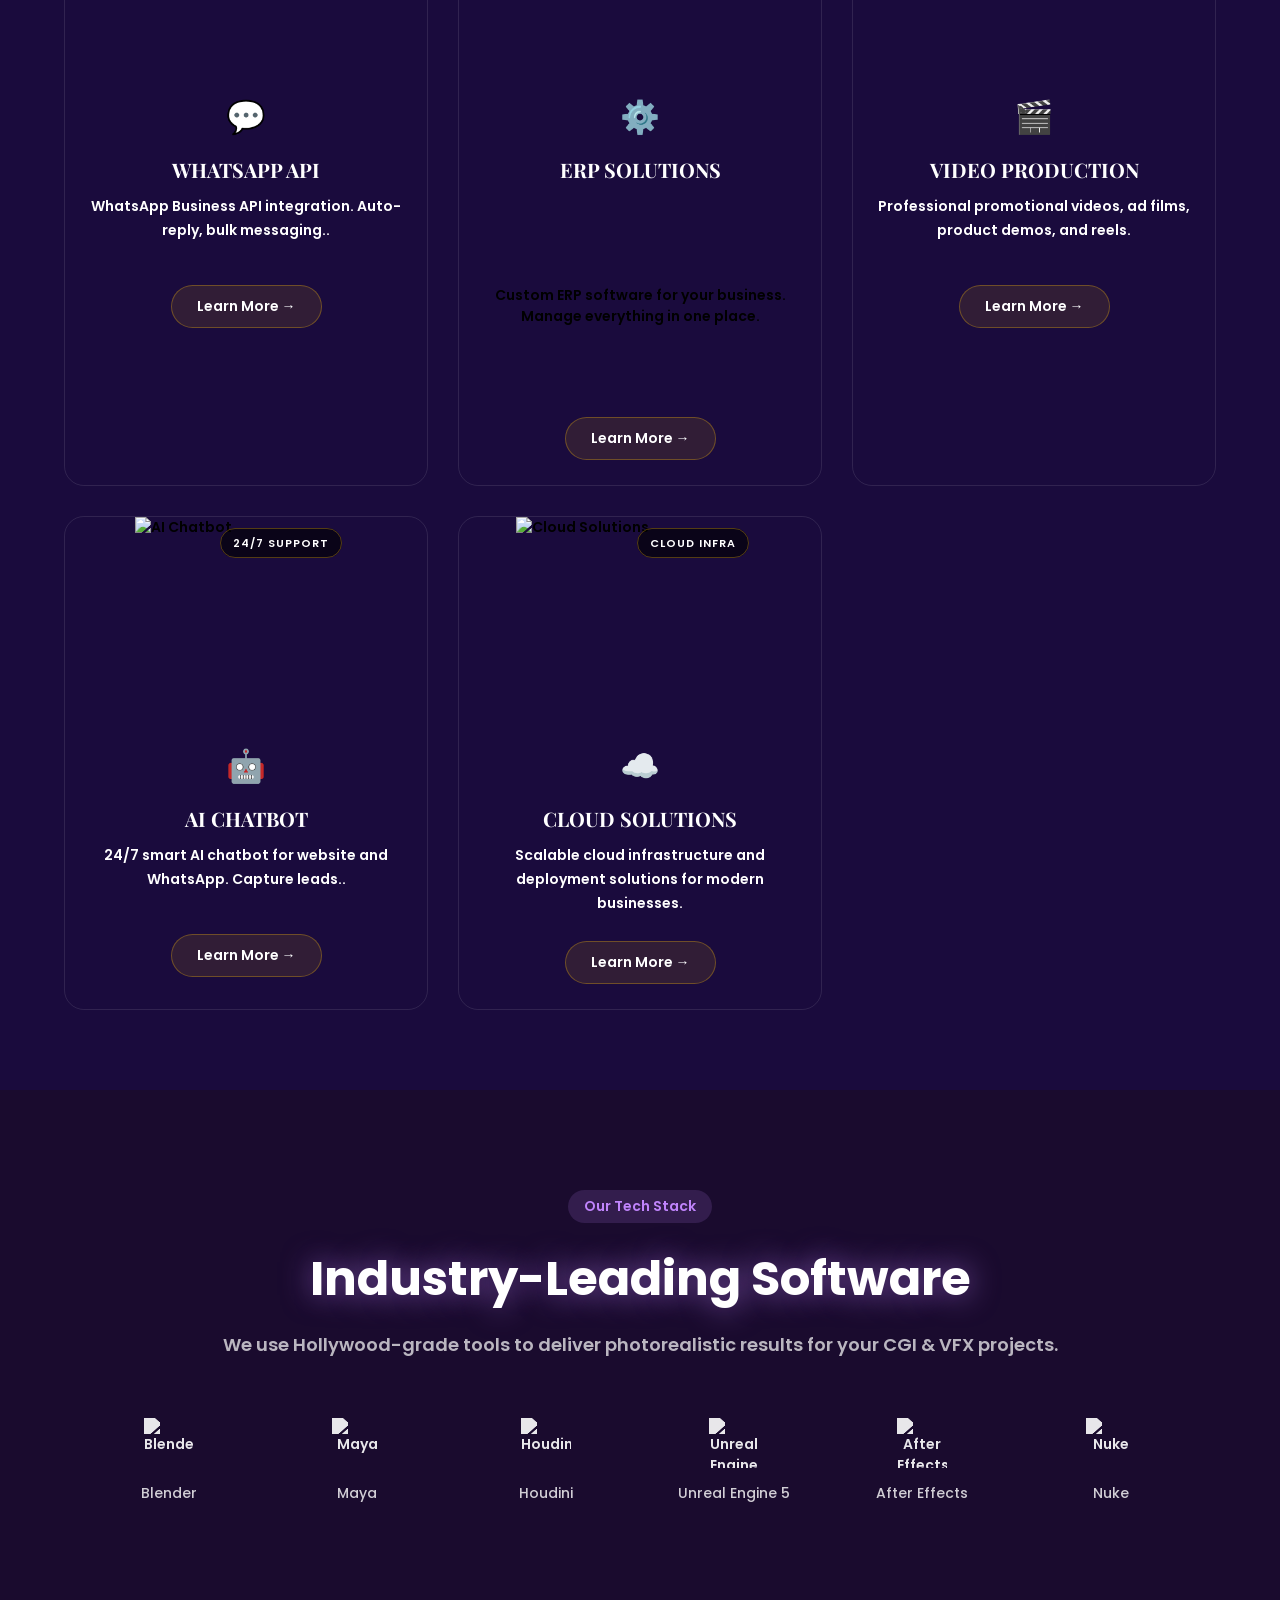
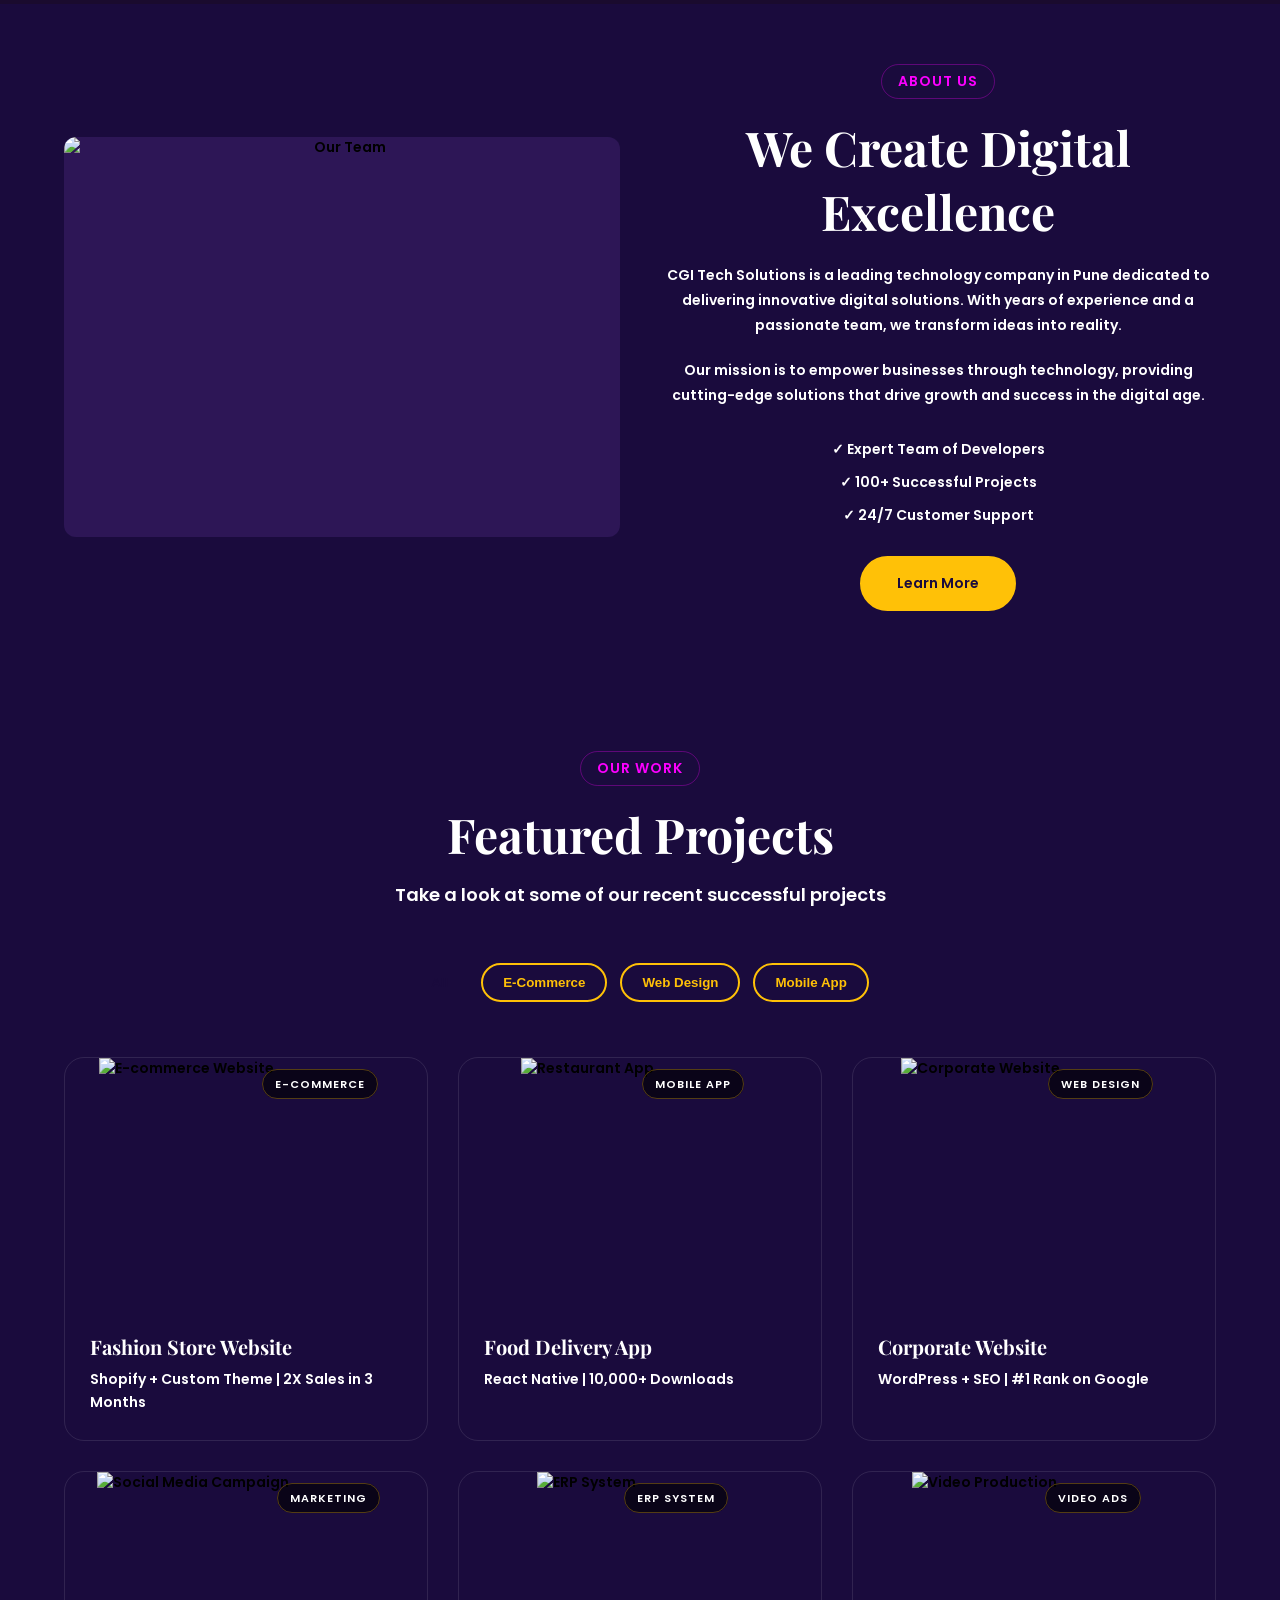
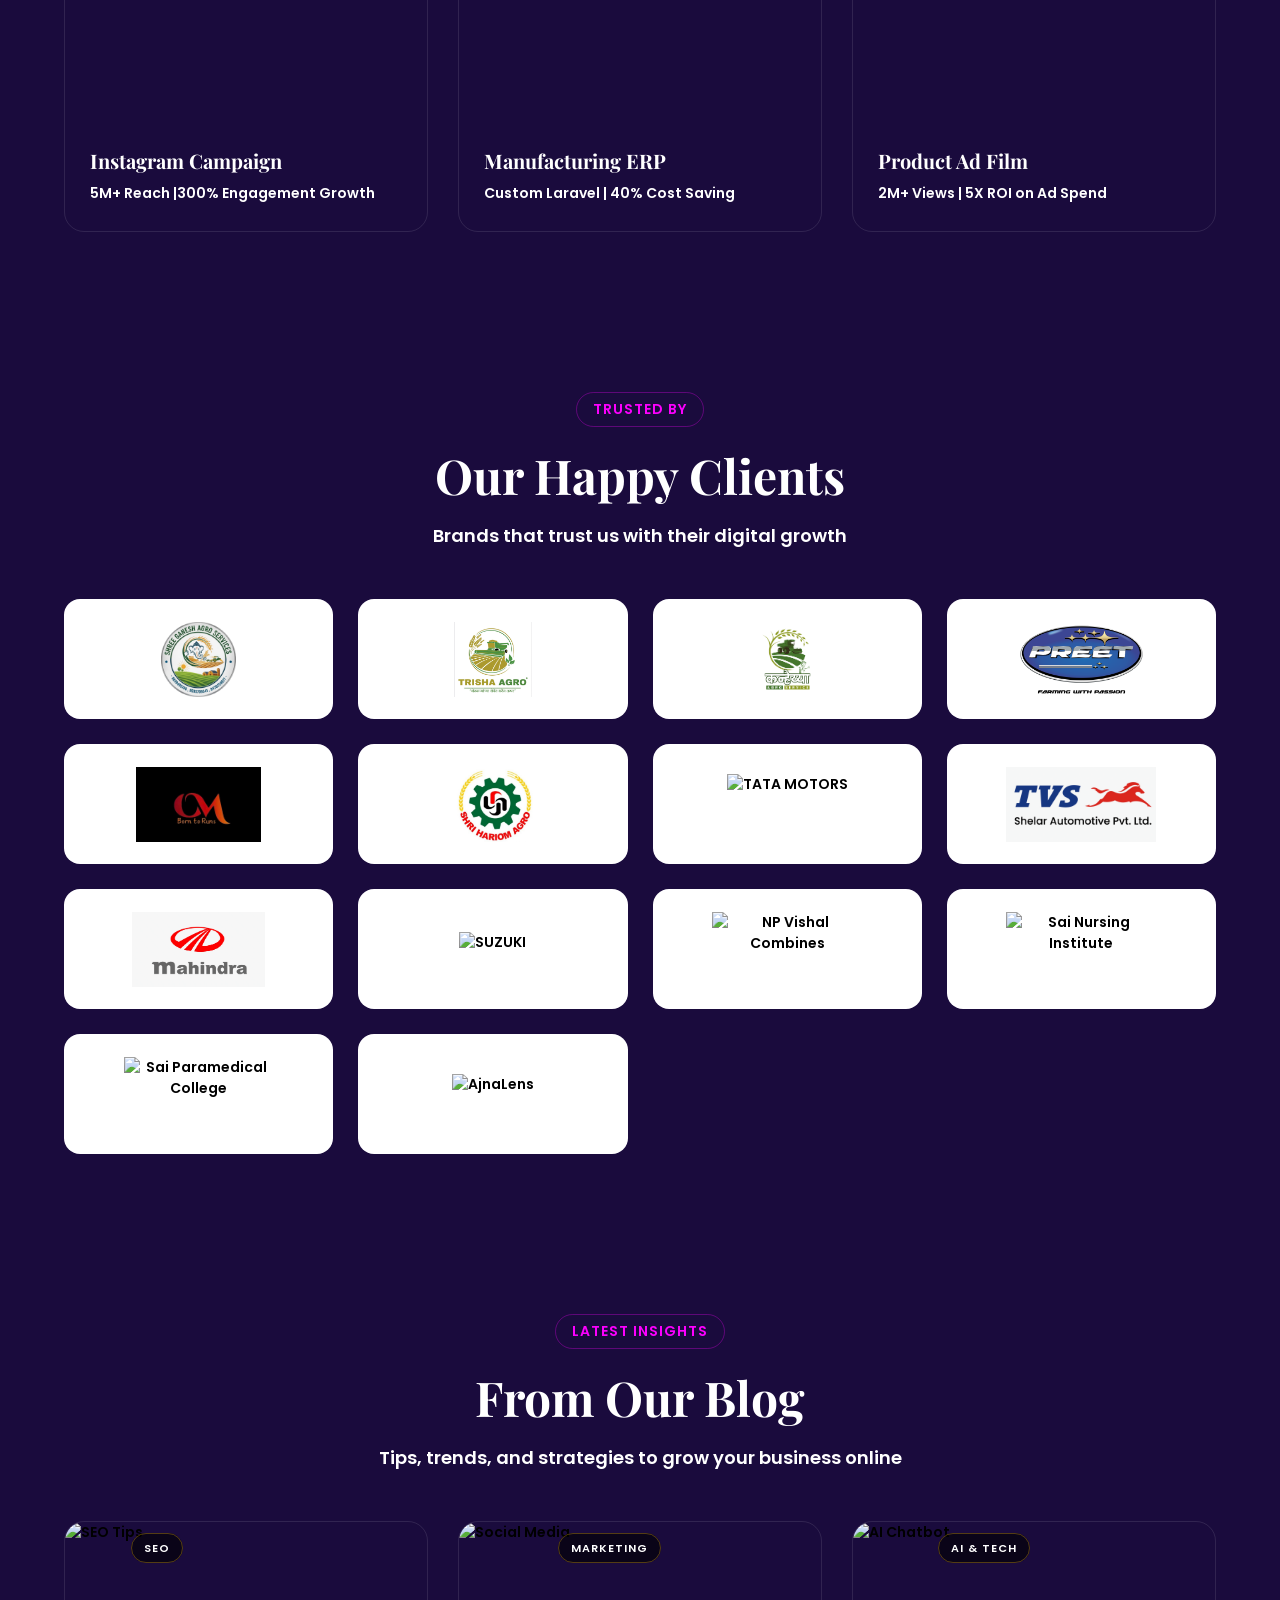
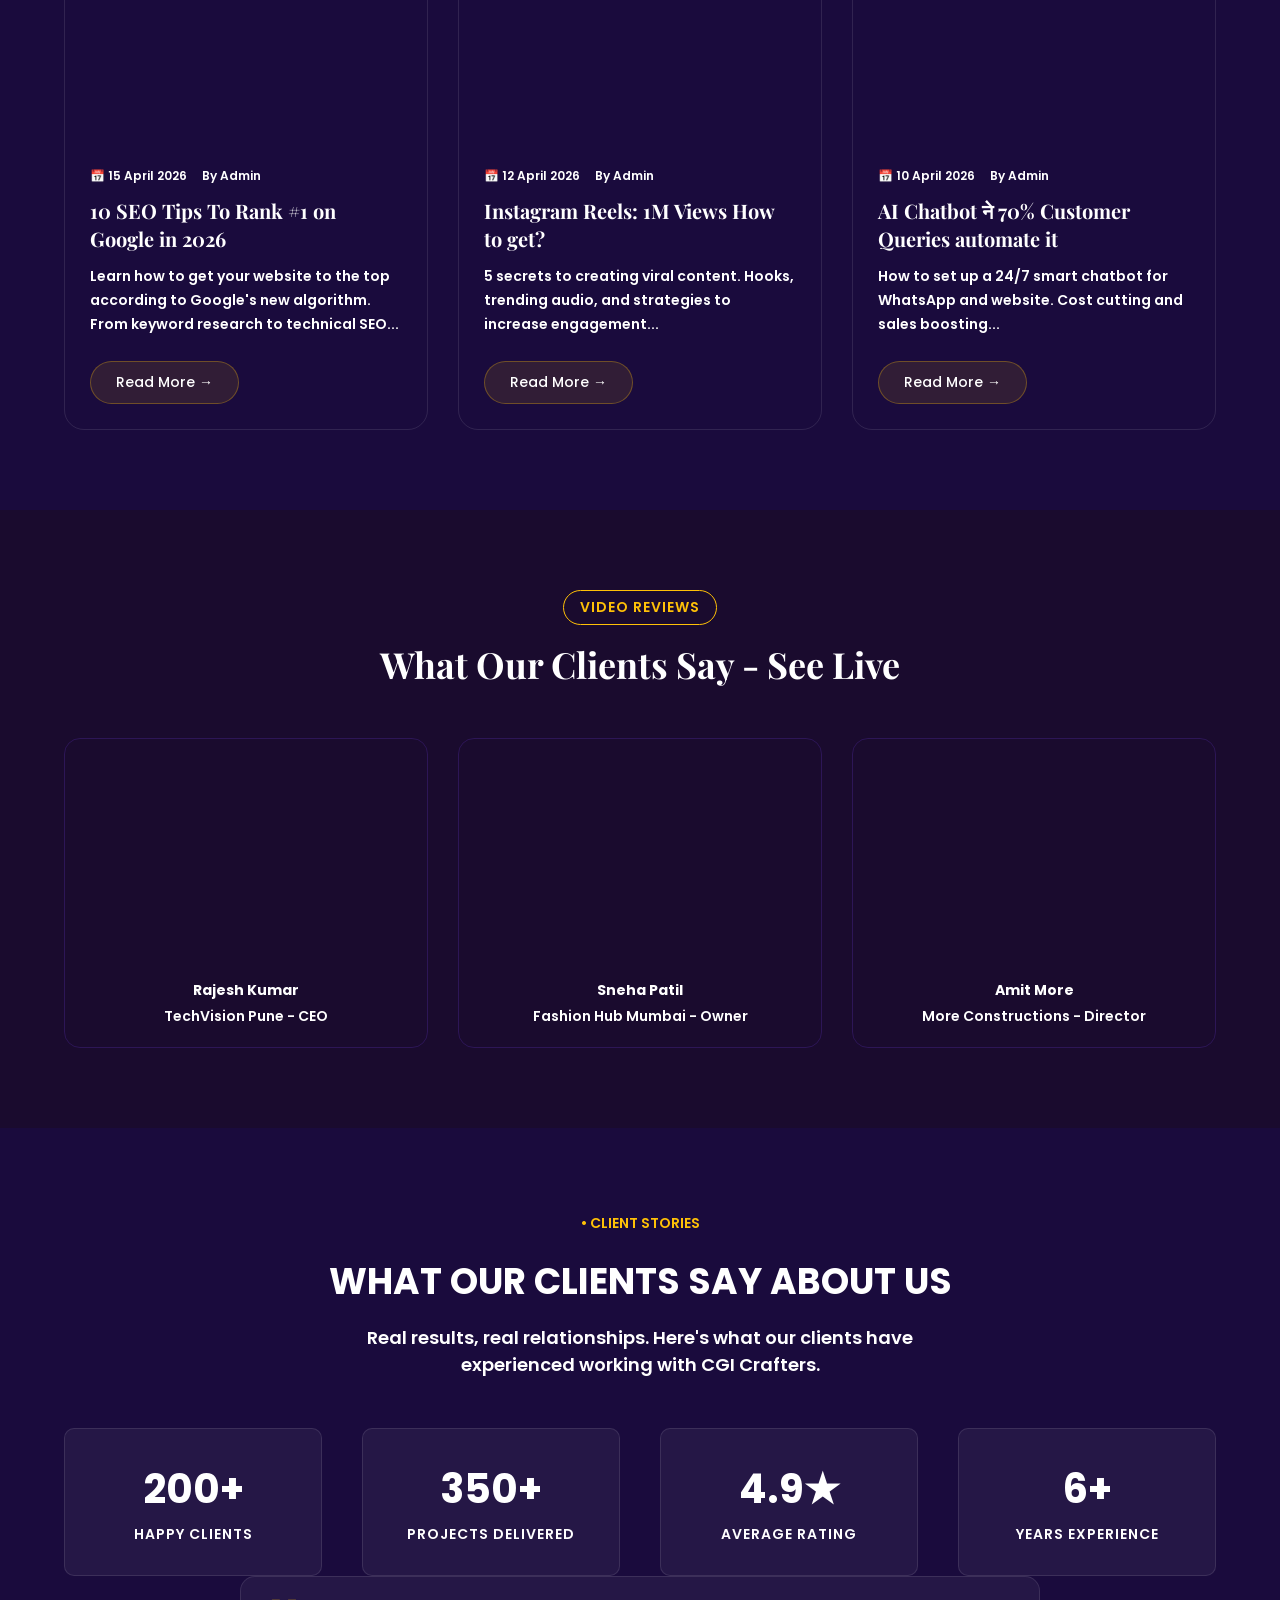
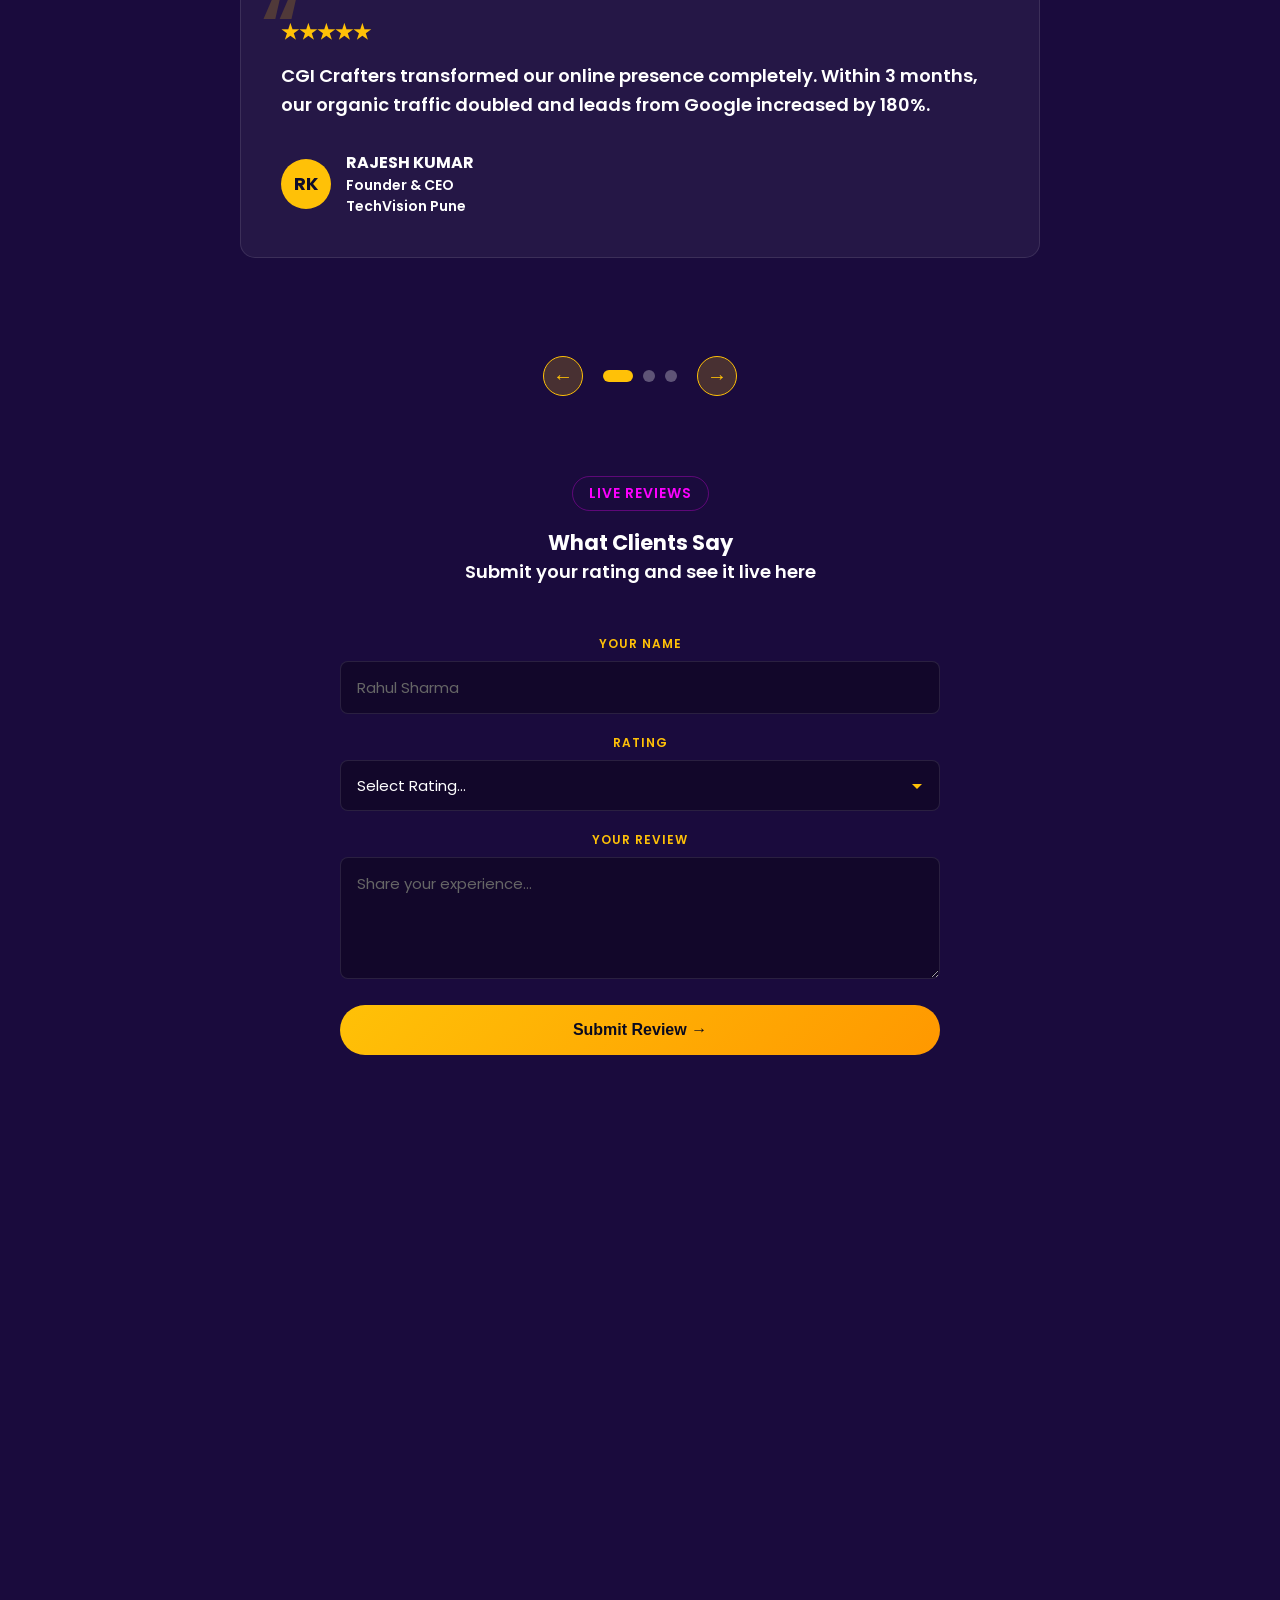
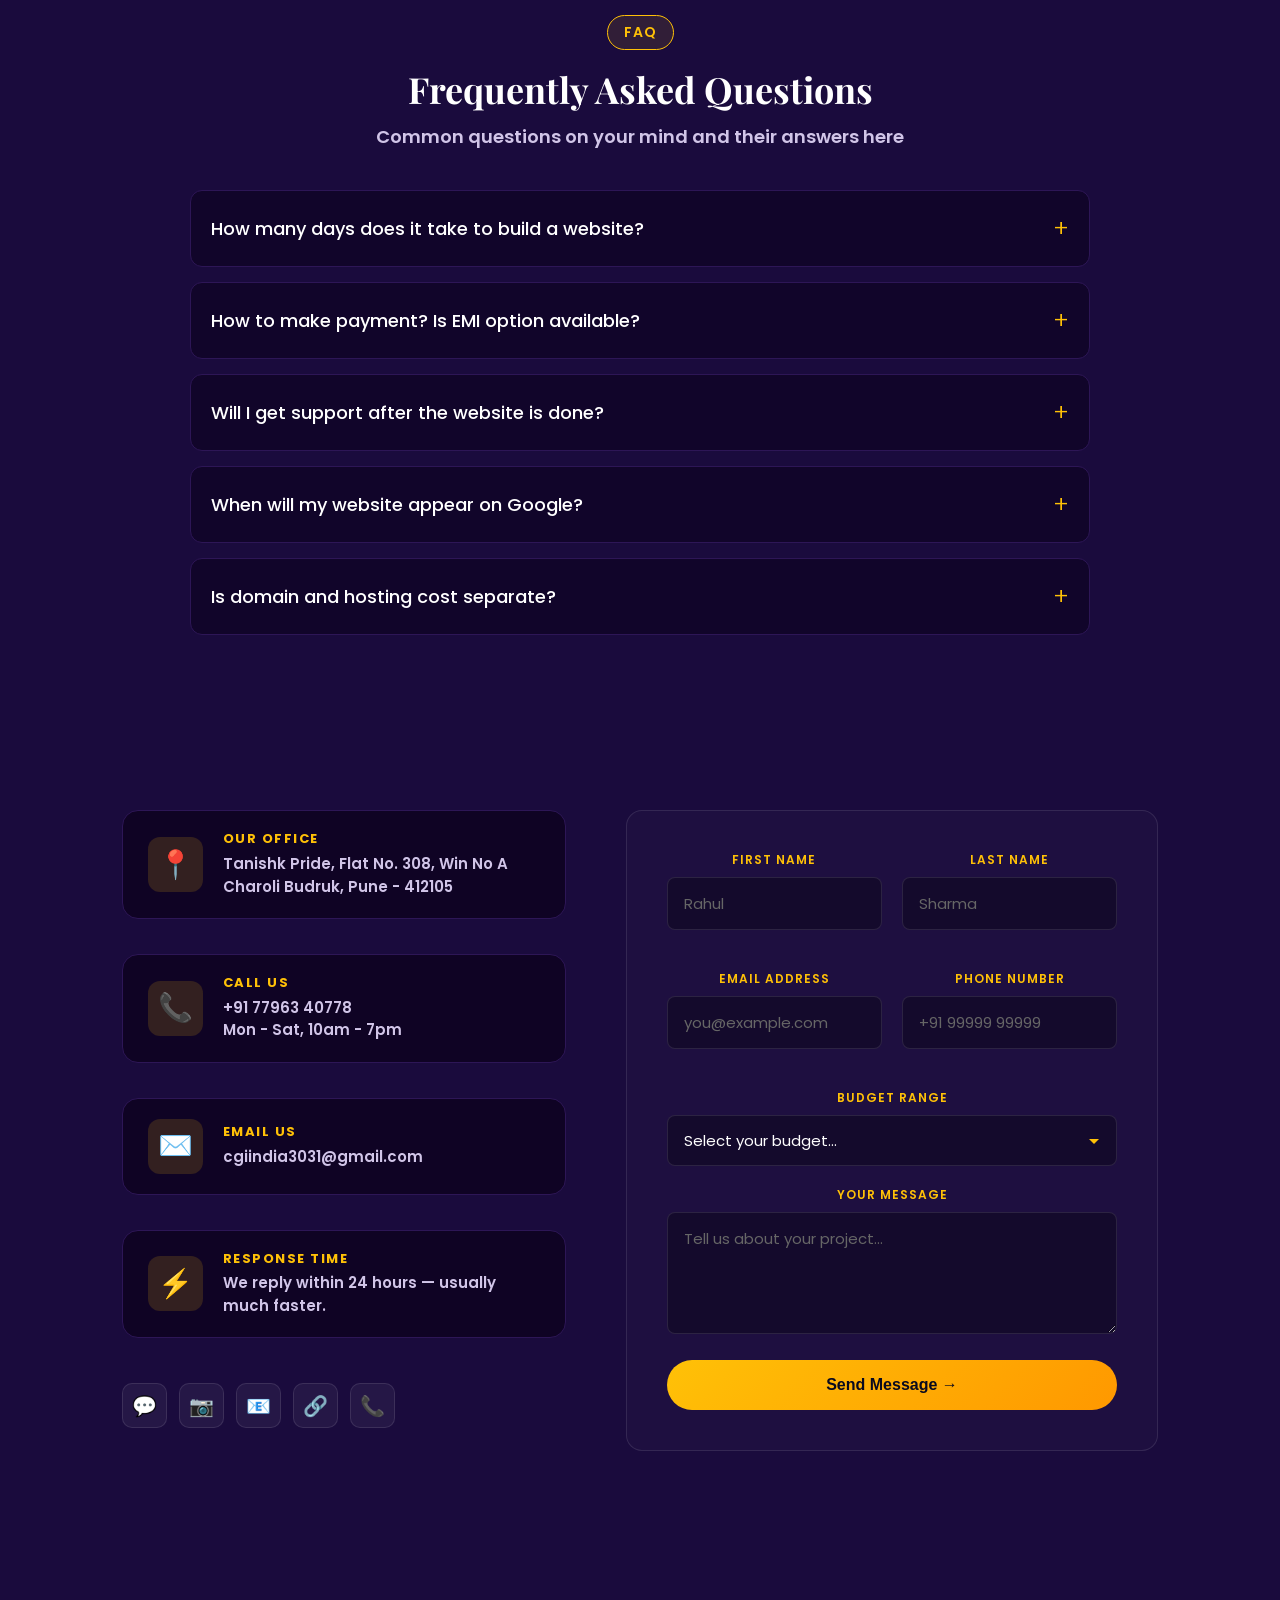
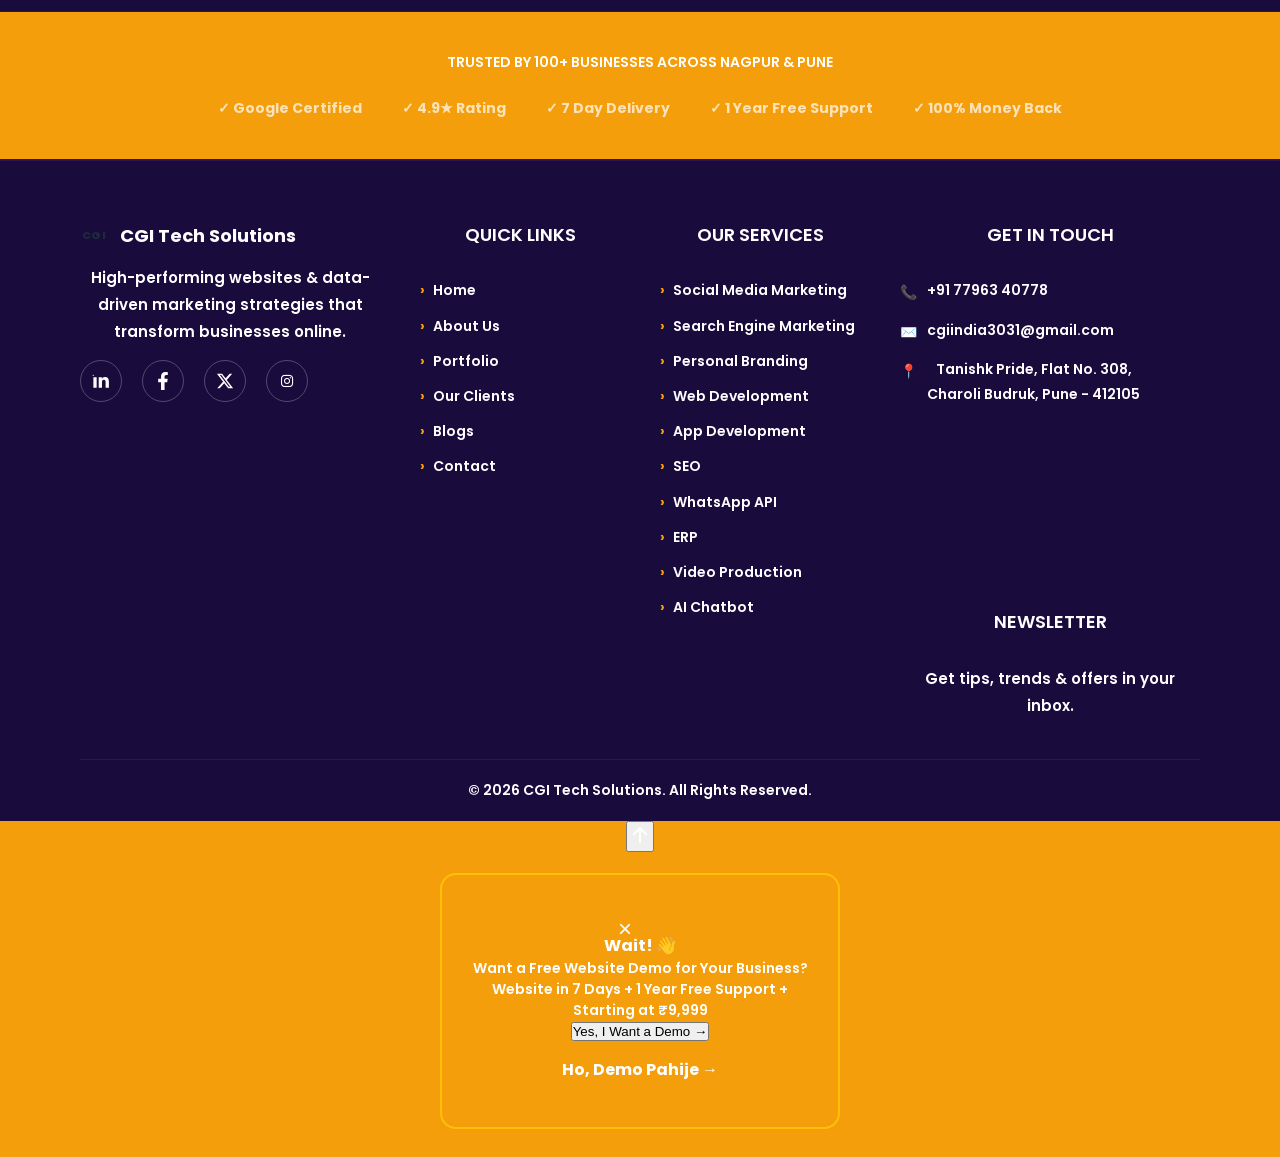
==== commit ee04fad3: "Update index.html" ====
--- a/index.html
+++ b/index.html
@@ -400,10 +400,10 @@
 <style>
 /* ===== 1. MARQUEE + HEADER SOLID THEV ===== */
 .top-marquee {
-    background: #1A0B2E !important;
-    padding: 8px 0 !important;
+    background: #FFD700 !important;
+    padding: 10px 0 !important;
     position: relative !important;
-    z-index: 999 !important;
+    z-index: 9999 !important;
 }
 
 .top-marquee marquee {
@@ -537,6 +537,7 @@
         </ul>
     </nav>
 </header>
+         <div id="particles-js"></div>
     <main>
         <section class="hero" id="home">
             <div class="hero-content">
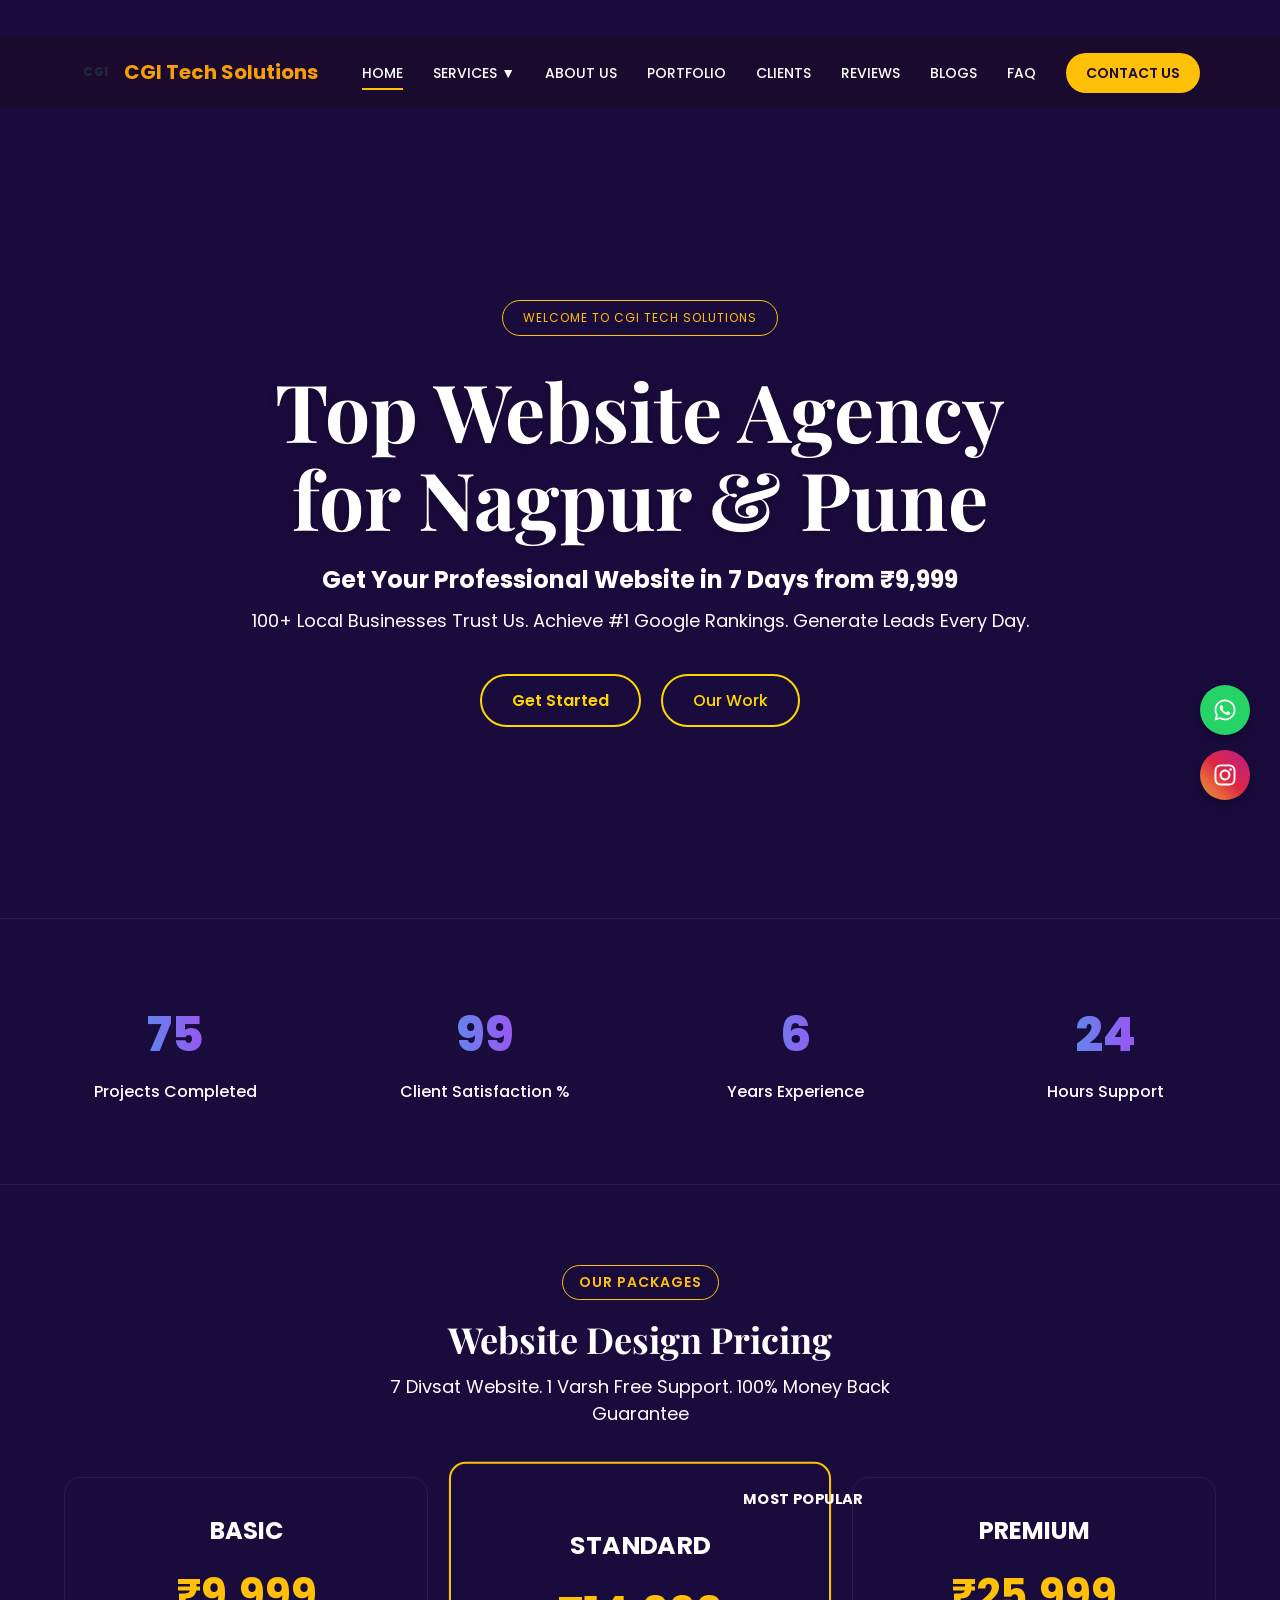
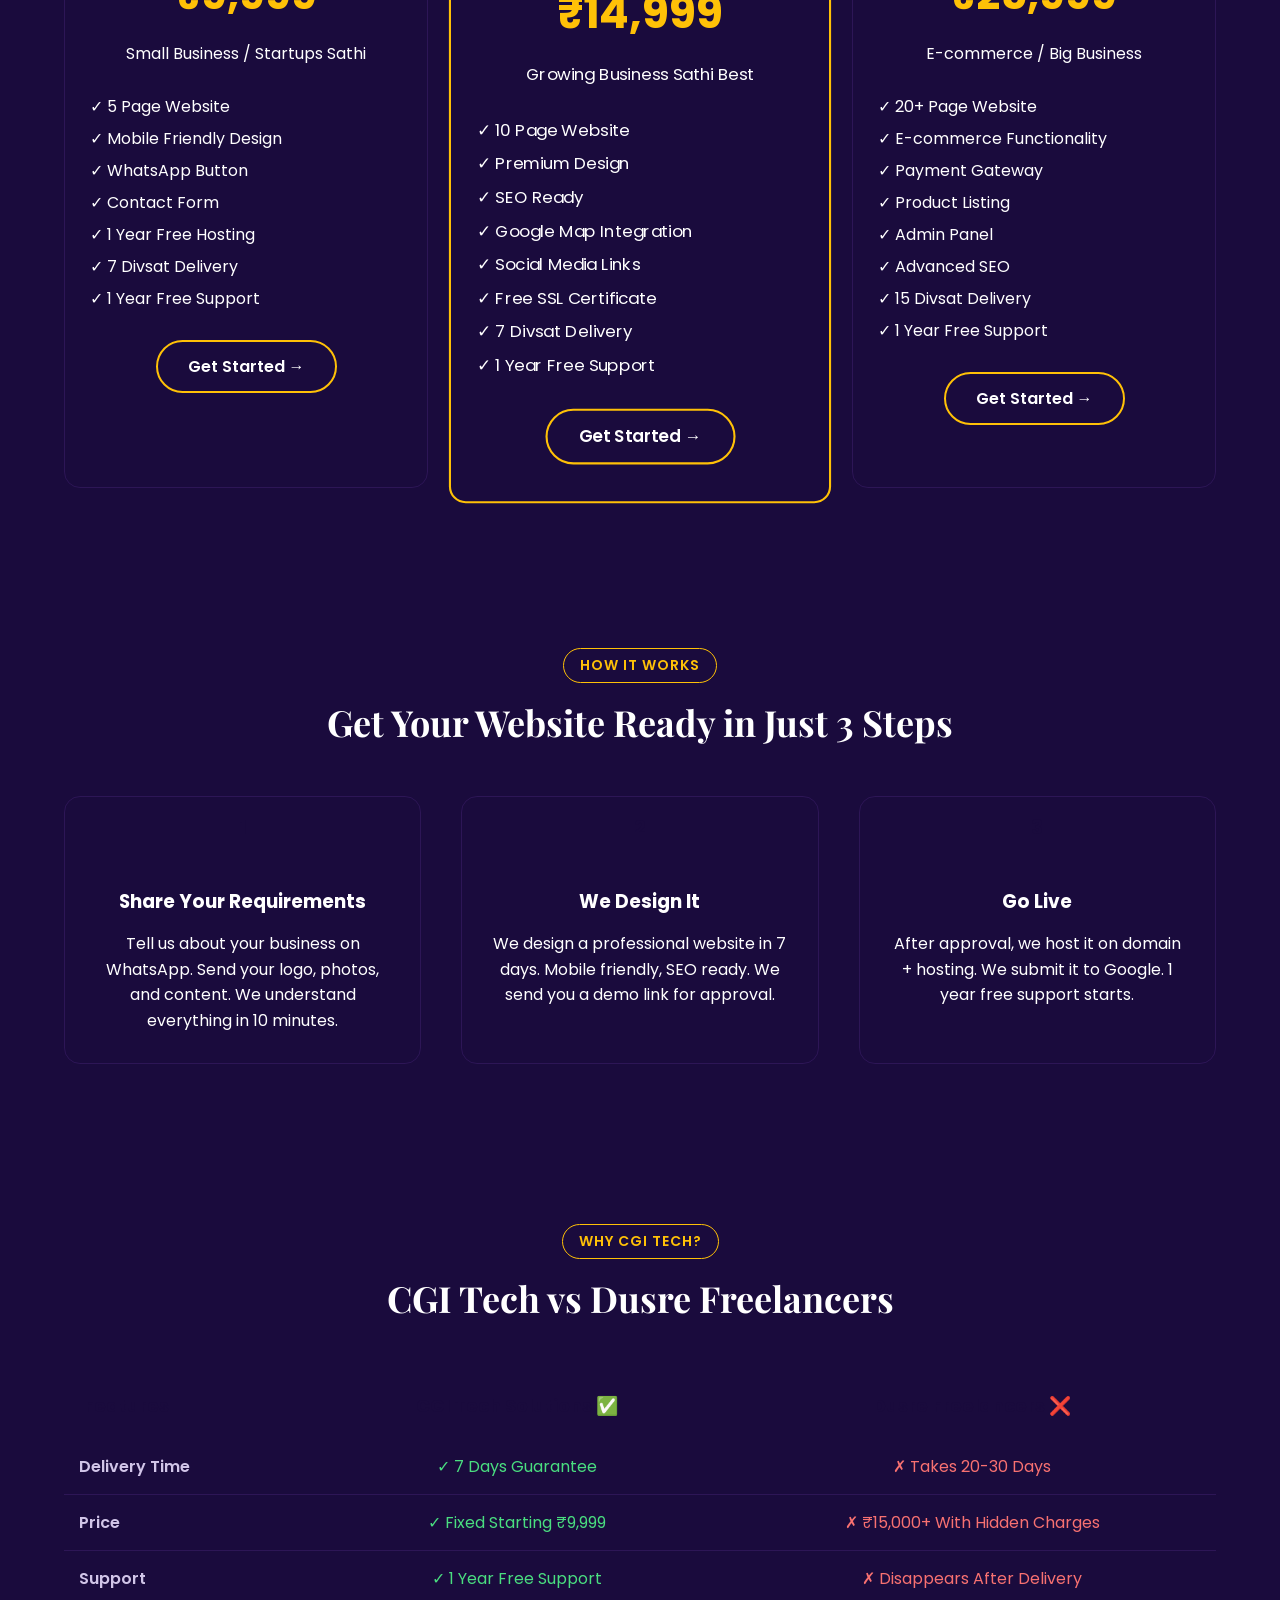
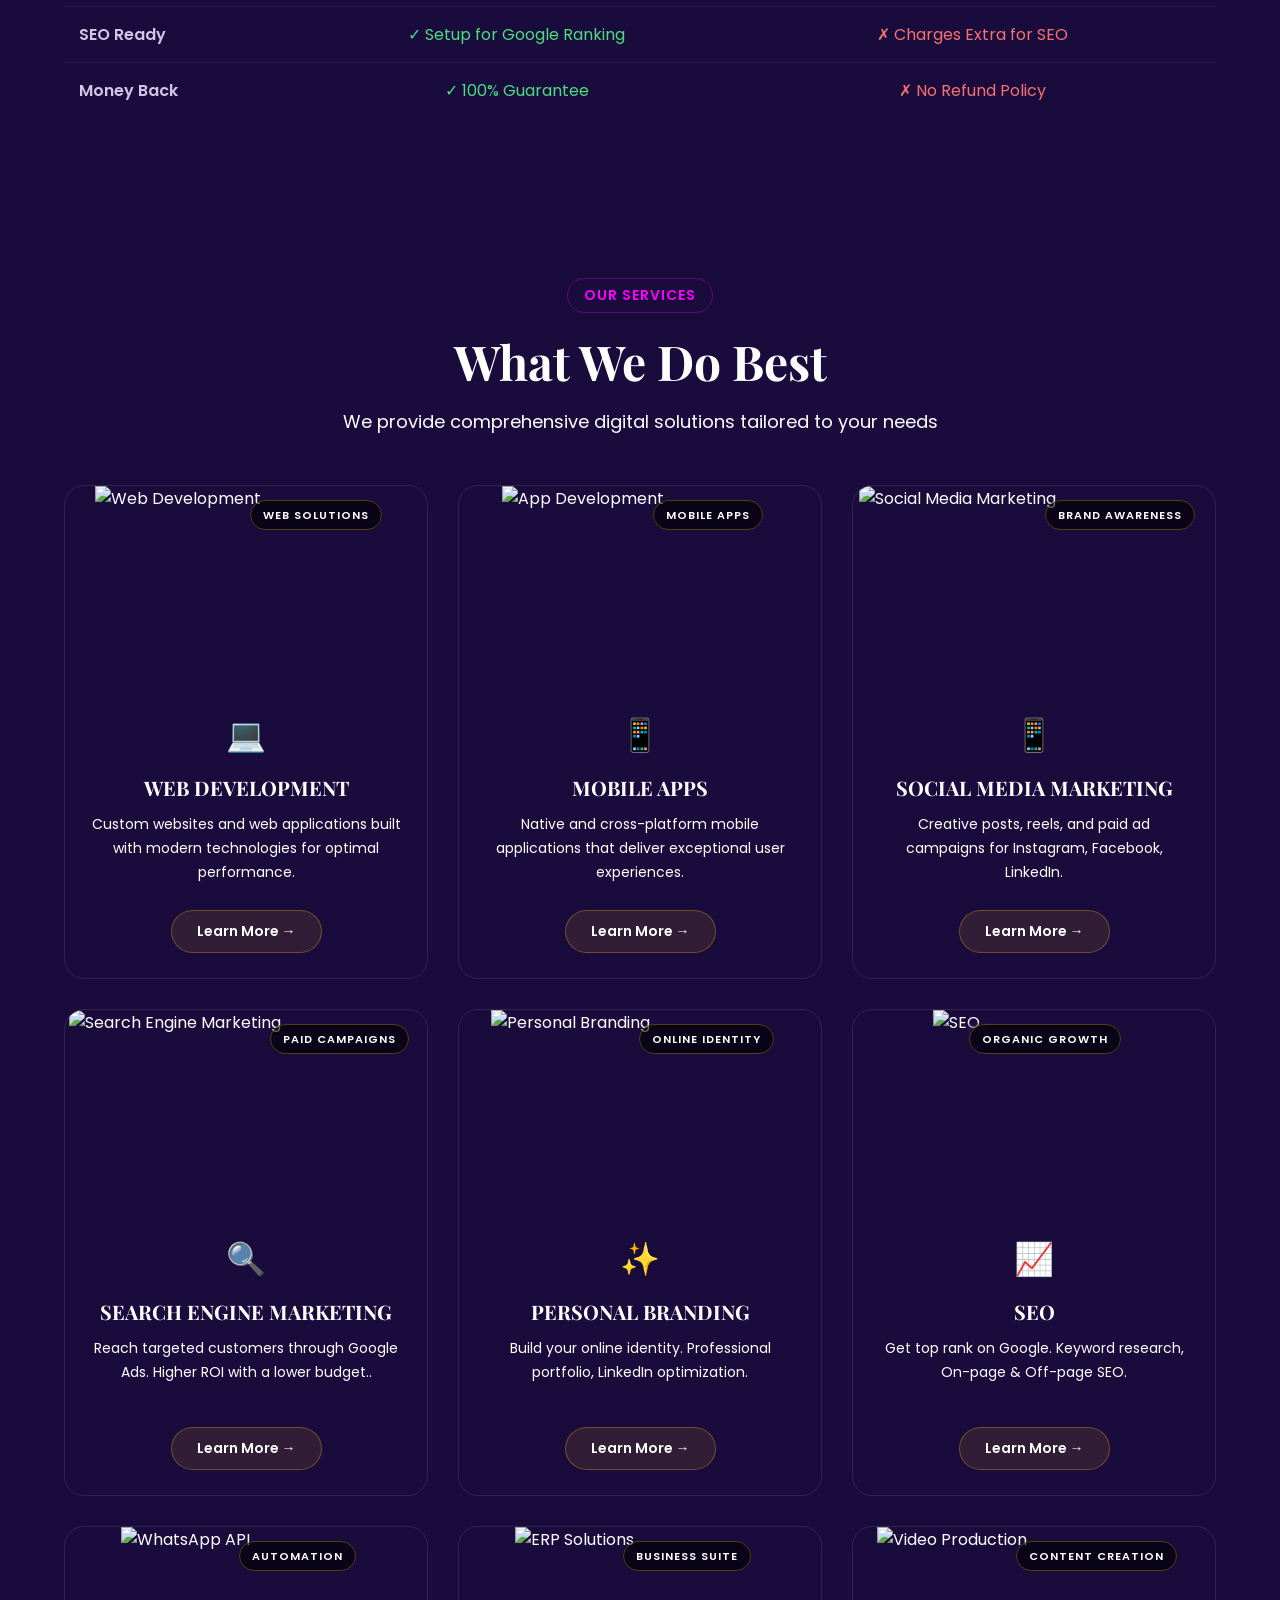
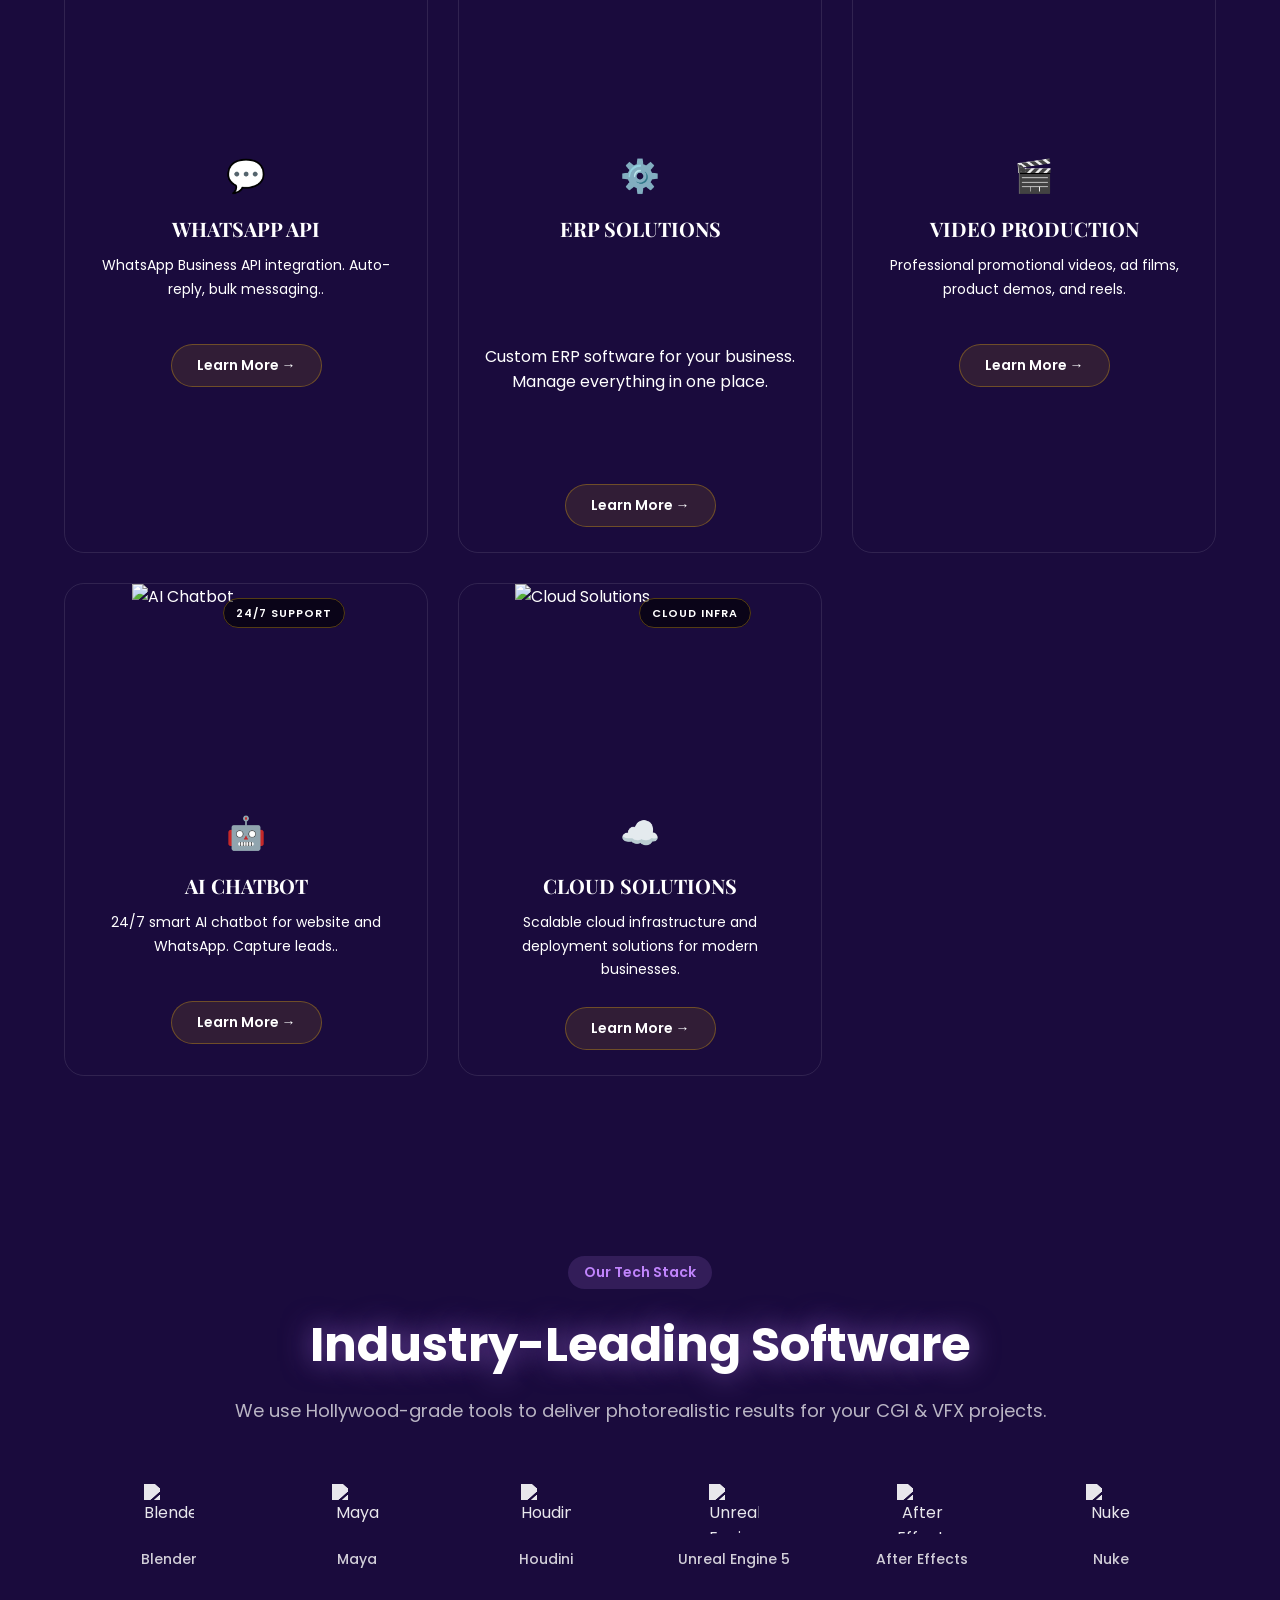
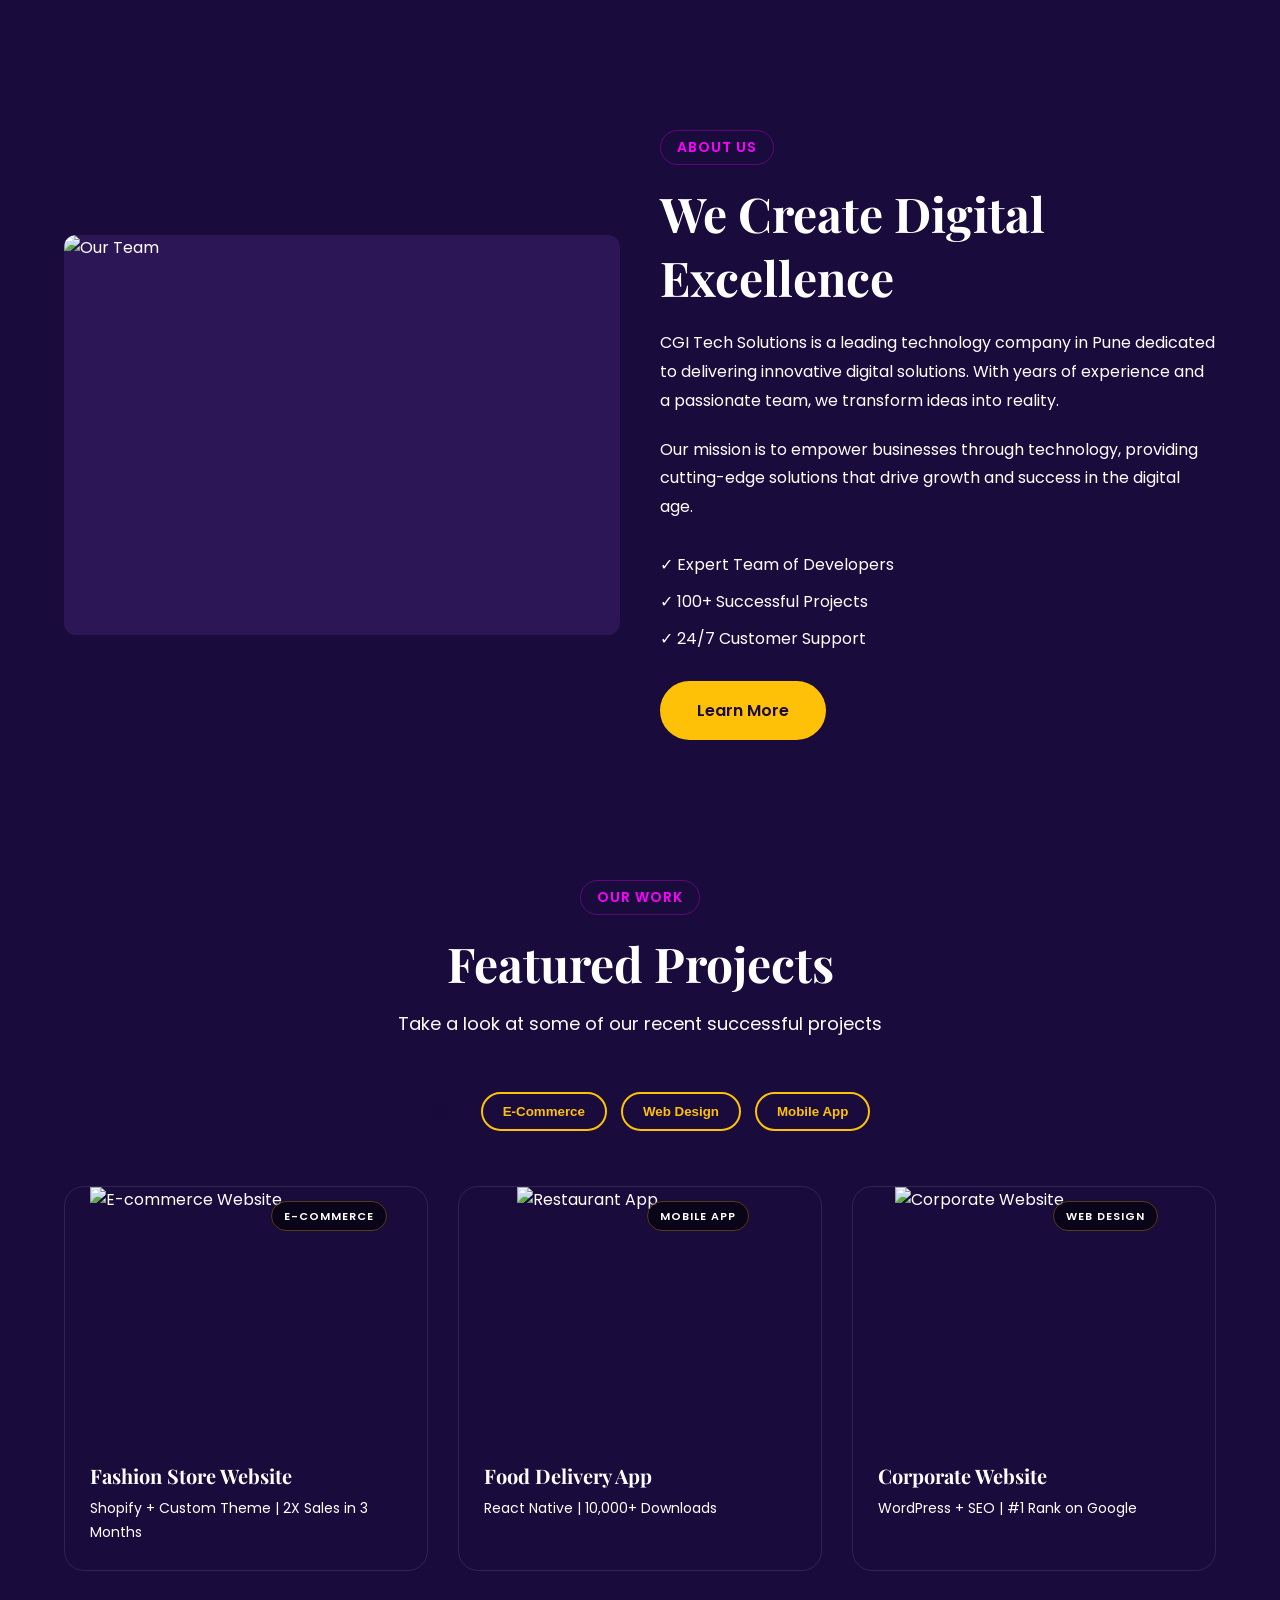
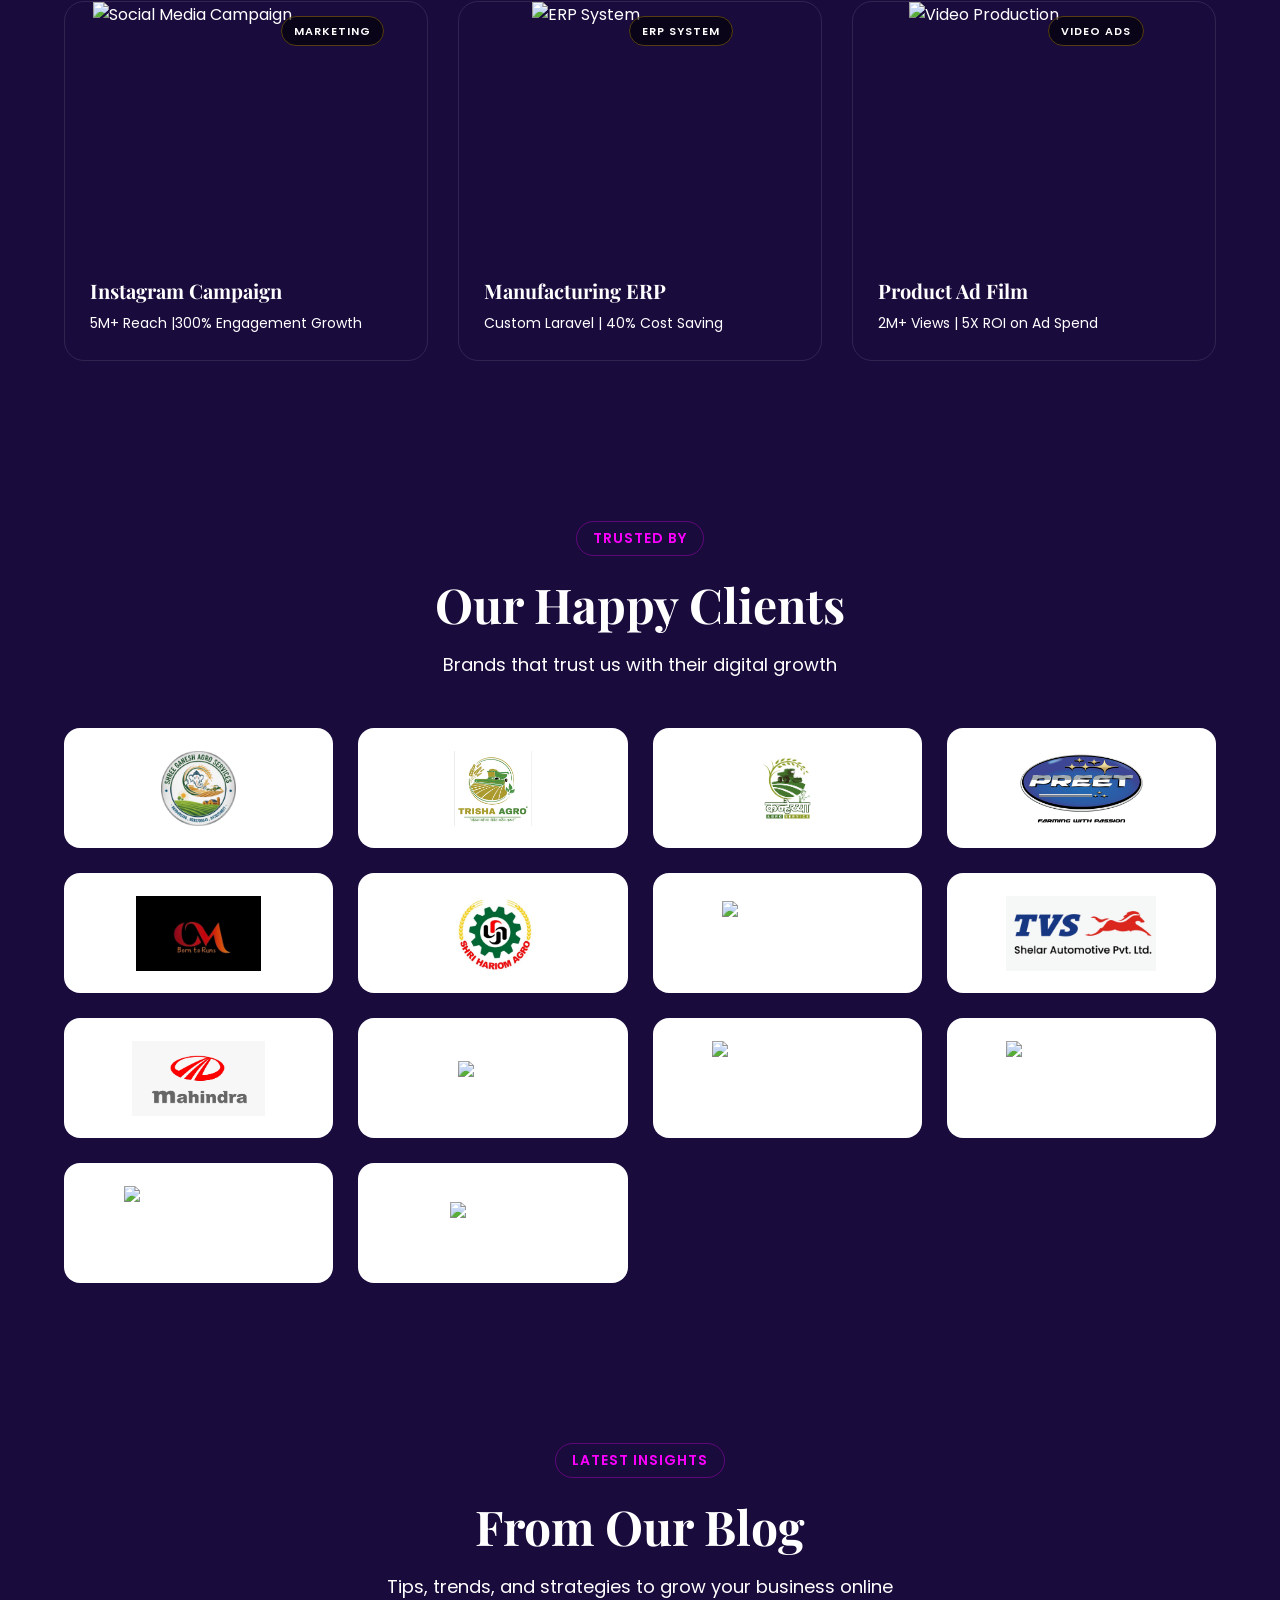
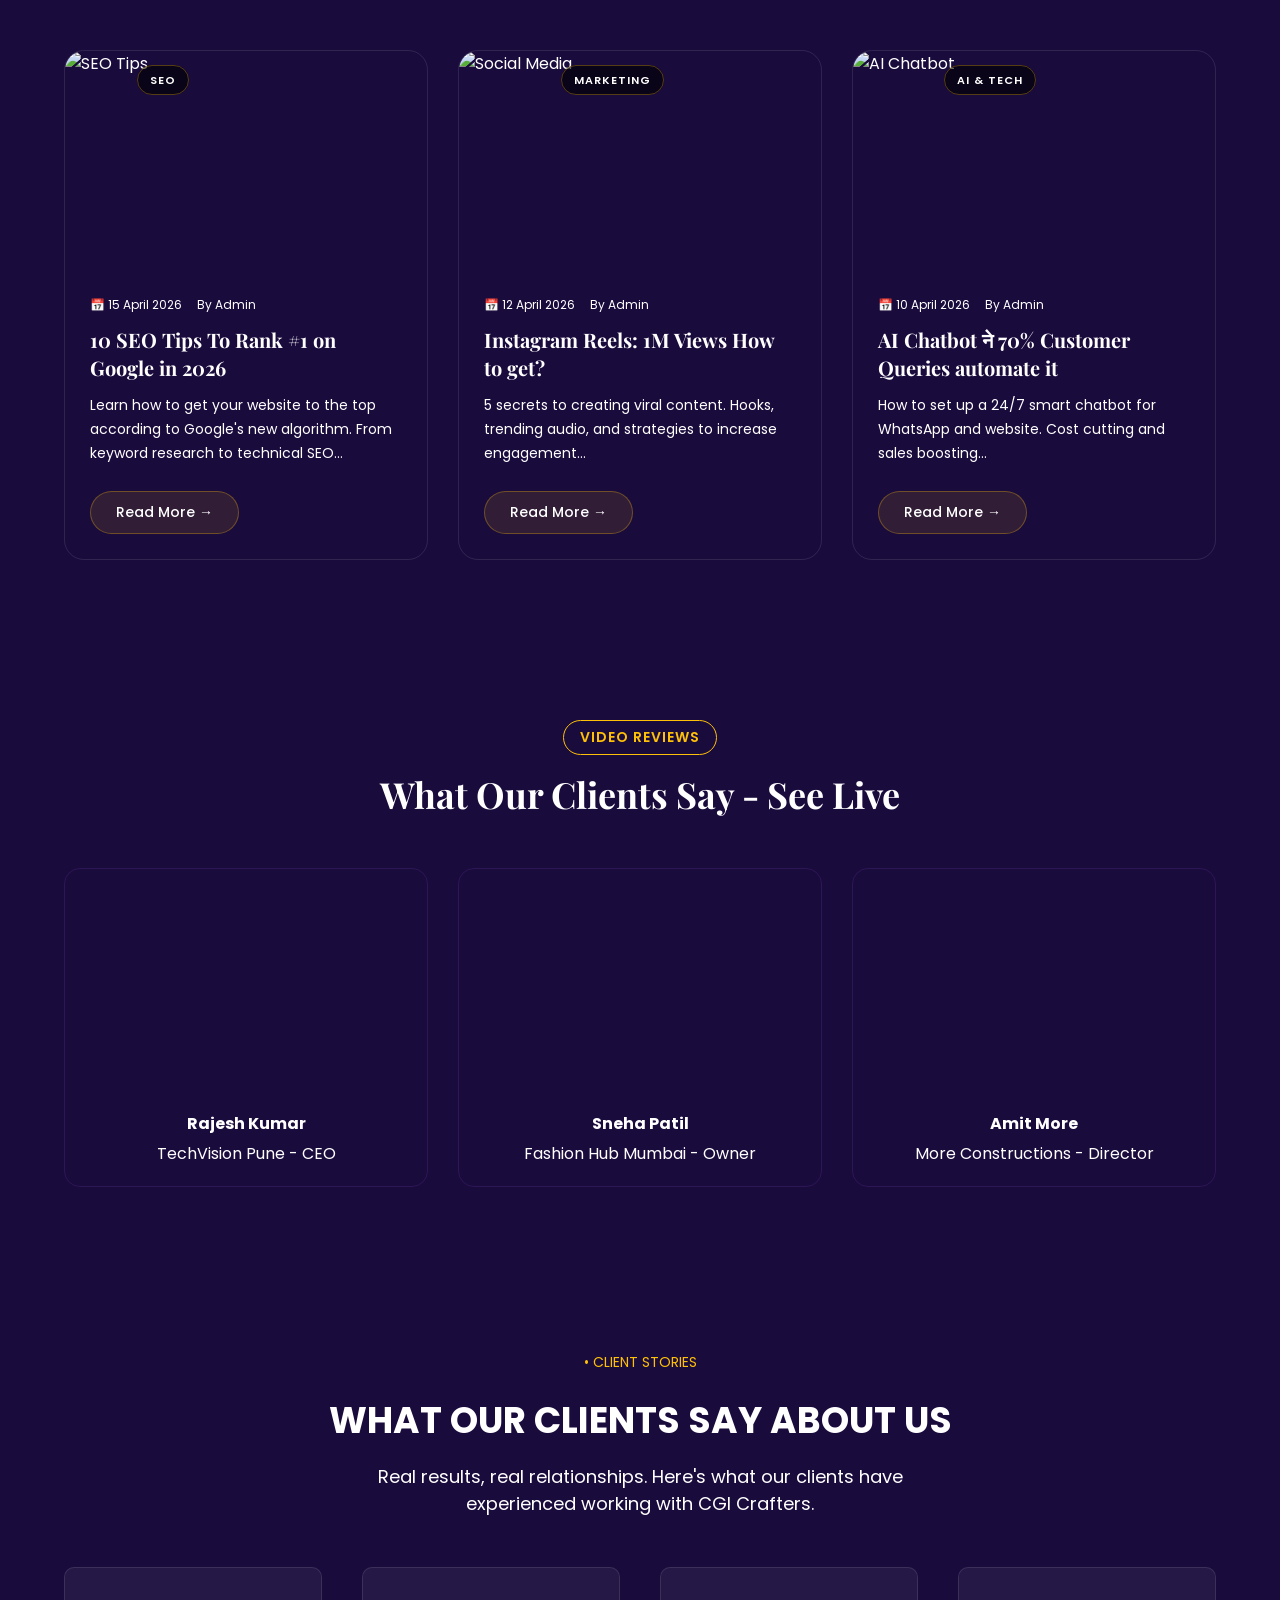
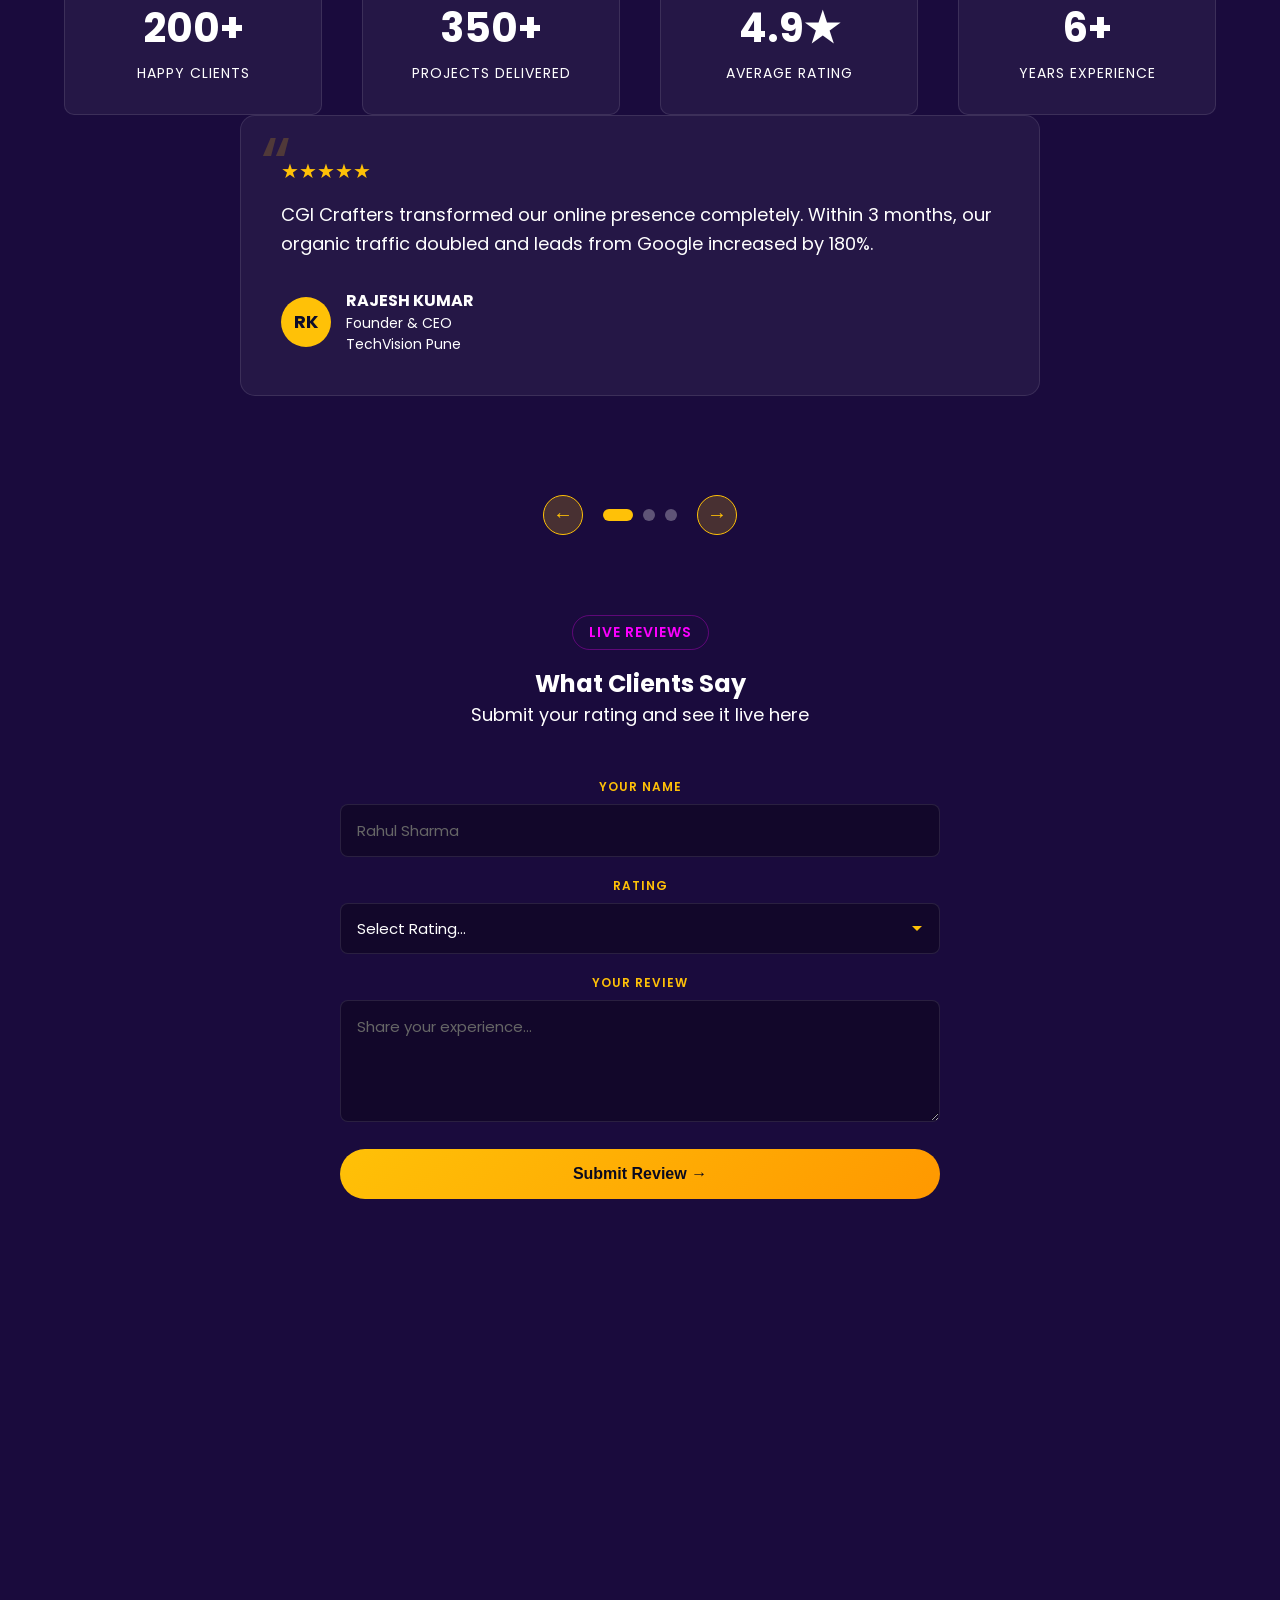
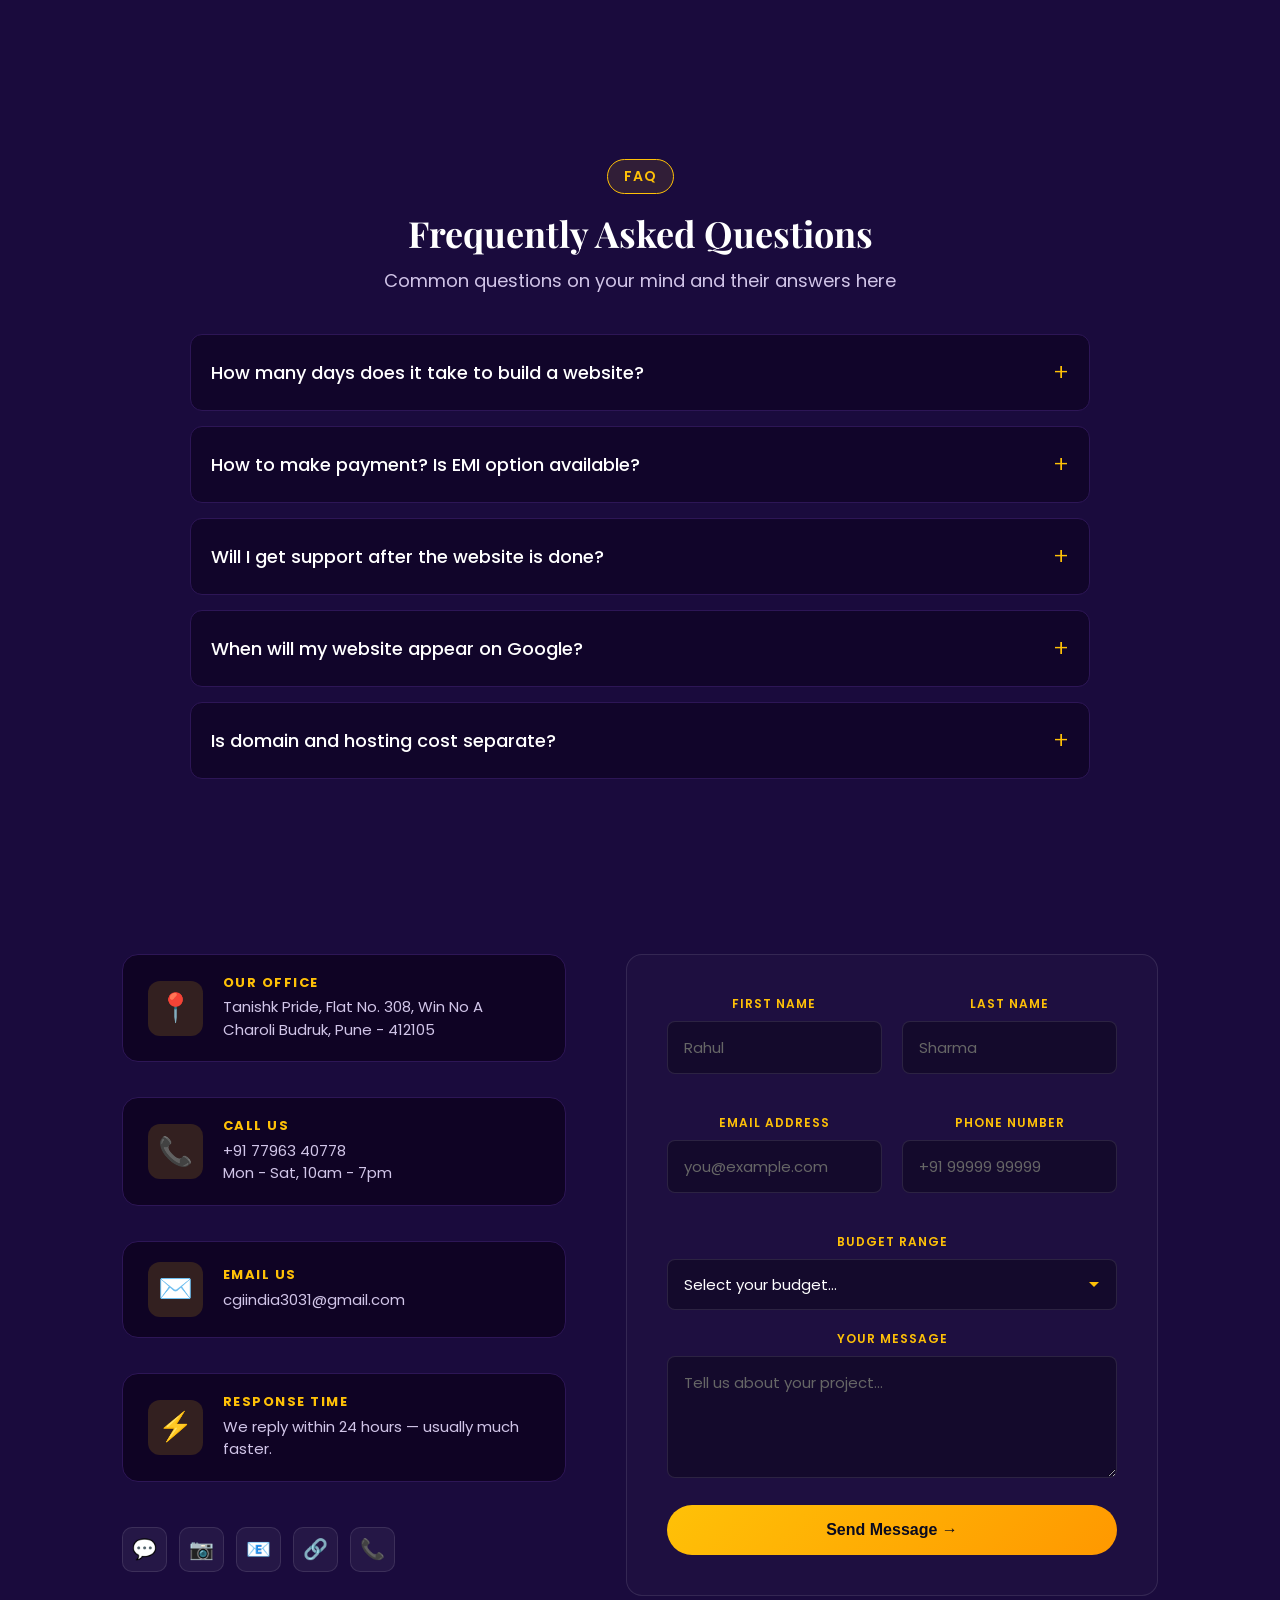
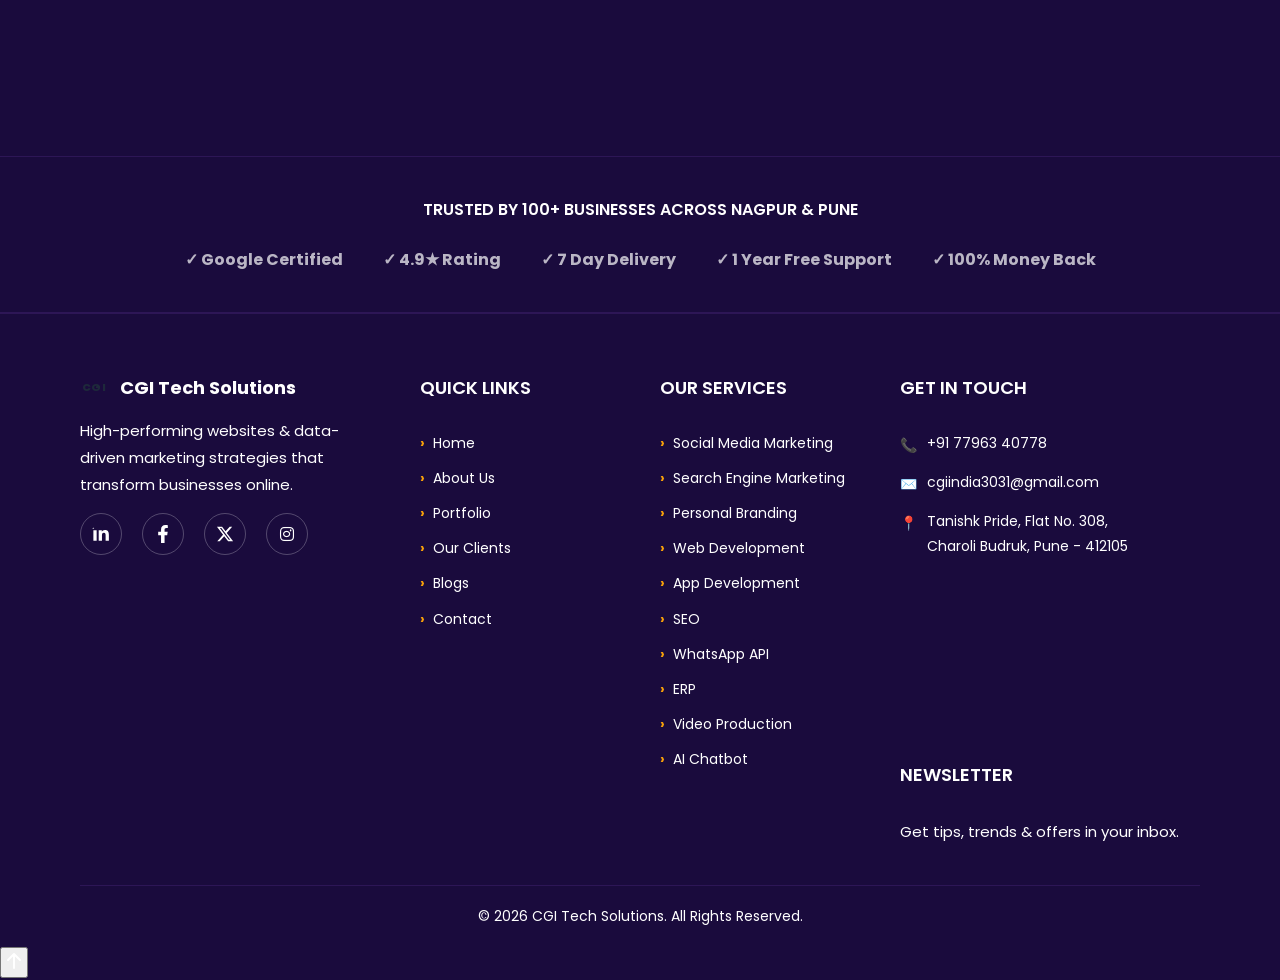
==== commit c577dc25: "Update index.html" ====
--- a/index.html
+++ b/index.html
@@ -207,8 +207,6 @@
 <style>
 /* ===== 1. BODY LA EKCH COLOR FORCE KAR ===== */
 html, body, main, #__next, #root {
-    background: #1A0B2E !important;
-    background-color:#1A0B2E!important;
     background-image: none !important;
 }
 
@@ -423,7 +421,6 @@
     background-size: 400% 400% !important;
     animation: meshGradient 20s ease infinite !important;
     margin: 0 !important;
-    padding: 0 !important;
 }
 
 @keyframes meshGradient {
@@ -438,7 +435,7 @@
     top: 0 !important; /* PURN PAGE COVER */
     left: 0 !important;
     width: 100% !important;
-    height: 100vh !important;
+    height: 100%!important;
     z-index: 1 !important; /* BODY VAR, CONTENT KHALI */
     pointer-events: none !important;
 }
@@ -486,18 +483,122 @@
     to { opacity: 1; transform: translateY(0); }
 }
 </style>
+<style>
+/* ===== 1. MARQUEE CONTAINER LA GOLDEN BG ===== */
+.top-marquee, 
+div[style*="background: rgb(255"],
+div[style*="background:#FF"],
+.bg-warning {
+    background: #FFB800 !important; /* GOLDEN BACKGROUND */
+    padding: 6px 0 !important;
+    position: fixed !important; /* FIXED VAR */
+    top: 0 !important;
+    left: 0 !important;
+    width: 100% !important;
+    z-index: 999999 !important;
+    display: block !important;
+}
+
+/* ===== 2. MARQUEE TEXT BLACK ===== */
+.top-marquee marquee,
+.bg-warning marquee,
+marquee {
+    color: #000000 !important; /* BLACK TEXT */
+    font-weight: 800 !important;
+    font-size: 15px !important;
+    background: transparent !important; /* MARQUEE TRANSPARENT */
+    display: block !important;
+    text-shadow: none !important;
+    width: 100% !important;
+}
+
+/* ===== 3. MARQUEE AAT SAGLA BLACK ===== */
+marquee *,
+.top-marquee marquee span,
+.top-marquee marquee a,
+.top-marquee marquee p {
+    color: #000000 !important;
+    background: transparent !important;
+    text-shadow: none !important;
+}
+
+/* ===== 4. HEADER MARQUEE KHALI DHAKAL ===== */
+header, nav, .navbar {
+    position: relative !important;
+    margin-top: 0px !important; /* MARQUEE CHI HEIGHT */
+    z-index: 9998 !important;
+    background: #1A0B2E !important;
+}
+
+/* ===== 5. PARTICLES SAGLYAT MAGE ===== */
+#particles-js {
+    position: fixed !important;
+    top: 0 !important;
+    z-index: 0 !important;
+    pointer-events: none !important;
+}
+
+/* ===== 6. BAKI CONTENT ===== */
+section, body {
+    position: relative !important;
+    z-index: 10 !important;
+}
+</style>
+    <style>
+/* ===== TOP MARQUEE FINAL FIX ===== */
+.top-bar {
+    background: #FFB800 !important;
+    padding: 6px 0 !important;
+    position: fixed !important;
+    top: 0 !important;
+    left: 0 !important;
+    width: 100% !important;
+    z-index: 999999 !important;
+    overflow: hidden !important;
+    height: 36px !important; 
+}
+
+.top-bar .marquee-text span,
+.top-bar .marquee-text span strong {
+    color: #000000 !important;
+    font-weight: 800 !important;
+    font-size: 14px !important;
+    line-height: 24px !important;
+}
+
+/* ===== HE MAHTVACHA AAHE - BODY LA DHAKAL ===== */
+body {
+    padding-top: 36px !important; /* MARQUEE CHYA HEIGHT EVDHA */
+    overflow-x: hidden !important;
+    overflow-y: auto !important; /* SCROLL CHALU KAR */
+}
+
+/* ===== HEADER LA MARGIN NAKO - BODY LA DILA AAHE ===== */
+header, nav, .navbar {
+    position: relative !important;
+    margin-top: 0 !important; /* 0 KAR */
+    z-index: 9998 !important;
+}
+
+/* ===== PARTICLES LA MAGE THEV ===== */
+#particles-js {
+    position: fixed !important;
+    top: 0 !important;
+    left: 0 !important;
+    width: 100% !important;
+    height: 100% !important;
+    z-index: 0 !important; /* SAGLYAT MAGE */
+    pointer-events: none !important;
+}
+
+/* ===== BAKI SAGLA CONTENT VAR AAN ===== */
+section, main, footer, .hero {
+    position: relative !important;
+    z-index: 10 !important;
+}
+</style>
 </head>
 <body>
-    <!-- Top Marquee Start -->
-    <div class="top-bar">
-       <div class="marquee-wrapper">
-          <div class="marquee-text">
-             <span><strong>Welcome to CGI Tech Solutions</strong> | <strong>Website Design & Development </strong> | <strong>Digital Marketing Services</strong></span>
-              <span><strong>Welcome to CGI Tech Solutions</strong> | <strong>Website Design & Development </strong> | <strong>Digital Marketing Services</strong></span>
-              <span><strong>Welcome to CGI Tech Solutions</strong> | <strong>Website Design & Development </strong> | <strong>Digital Marketing Services</strong></span>
-          </div>
-       </div>
-    <!-- Top Marquee End -->
         <header>
     <div class="logo">
         <div class="logo-icon">CGI</div>
@@ -537,7 +638,6 @@
         </ul>
     </nav>
 </header>
-         <div id="particles-js"></div>
     <main>
         <section class="hero" id="home">
             <div class="hero-content">
@@ -1656,6 +1756,17 @@
         <p>&copy; 2026 CGI Tech Solutions. All Rights Reserved.</p>
     </div>
 </footer>
+    <!-- EXIT POPUP START - FOOTER BAHER TAK -->
+    <div id="exitPopup" style="display:none;">
+      <div class="popup-box">
+        <button onclick="closePopup()" class="popup-close">×</button>
+        <h3>Wait! 👋</h3>
+        <p>Want a Free Website Demo for Your Business?</p>
+        <p class="offer">Website in 7 Days + 1 Year Free Support + Starting at ₹9,999</p>
+        <button class="popup-btn" onclick="closePopup()">Yes, I Want a Demo →</button>
+        <a href="https://wa.me/917796340778?text=Hi,%20mala%20Free%20Website%20Demo%20pahije" target="_blank" class="whatsapp-btn">Ho, Demo Pahije →</a>
+      </div>
+    </div>
 <div class="scroll-top" onclick="window.scrollTo({top: 0, behavior: 'smooth'})">↑</div>
 <div class="social-float"><a href="https://wa.me/917796340778?text=Hi%20CGI%20Tech%20Solutions%2C%20I%20saw%20your%20website.%20I%20want%20a%20website%20for%20my%20business." target="_blank" class="whatsapp-float" onclick="gtag('event', 'whatsapp_click', {'method': 'Floating WhatsApp'});">
         <svg xmlns="http://www.w3.org/2000/svg" height="24" width="24" fill="white" viewBox="0 0 448 512"><path d="M380.9 97.1C339 55.1 283.2 32 223.9 32c-122.4 0-222 99.6-222 222 0 39.1 10.2 77.3 29.6 111L0 480l117.7-30.9c32.4 17.7 68.9 27 106.1 27h.1c122.3 0 224.1-99.6 224.1-222 0-59.3-25.2-115-67.1-157zm-157 341.6c-33.2 0-65.7-8.9-94-25.7l-6.7-4-69.8 18.3L72 359.2l-4.4-7c-18.5-29.4-28.2-63.3-28.2-98.2 0-101.7 82.8-184.5 184.6-184.5 49.3 0 95.6 19.2 130.4 54.1 34.8 34.9 56.2 81.2 56.1 130.5 0 101.8-84.9 184.6-186.6 184.6zm101.2-138.2c-5.5-2.8-32.8-16.2-37.9-18-5.1-1.9-8.8-2.8-12.5 2.8-3.7 5.6-14.3 18-17.6 21.8-3.2 3.7-6.5 4.2-12 1.4-32.6-16.3-54-29.1-75.5-66-5.7-9.8 5.7-9.1 16.3-30.3 1.8-3.7.9-6.9-.5-9.7-1.4-2.8-12.5-30.1-17.1-41.2-4.5-10.8-9.1-9.3-12.5-9.5-3.2-.2-6.9-.2-10.6-.2-3.7 0-9.7 1.4-14.8 6.9-5.1 5.6-19.4 19-19.4 46.3 0 27.3 19.9 53.7 22.6 57.4 2.8 3.7 39.1 59.7 94.8 83.8 35.2 15.2 49 16.5 66.6 13.9 10.7-1.6 32.8-13.4 37.4-26.4 4.6-13 4.6-24.1 3.2-26.4-1.3-2.5-5-3.9-10.5-6.6z"/></svg>
@@ -2084,48 +2195,6 @@
 }
 </script>
 <!-- STICKY CTA BAR END -->
-        <!-- EXIT POPUP START -->
-<div id="exitPopup" style="display:none;position:fixed;top:0;left:0;width:100%;height:100%;background:rgba(0,0,0,0.8);z-index:10000;align-items:center;justify-content:center;">
-  <div style="background:#1a0b3d;border:2px solid #ffc107;border-radius:16px;padding:30px;max-width:400px;margin:20px;text-align:center;position:relative;">
-    <button onclick="closePopup()" style="position:absolute;top:10px;right:15px;background:none;border:none;color:#fff;font-size:24px;cursor:pointer;">×</button>
-    <h3>Wait! 👋</h3>
-    <p>Want a Free Website Demo for Your Business?</p>
-    <p class="offer">Website in 7 Days + 1 Year Free Support + Starting at ₹9,999</p>
-    <button class="popup-btn">Yes, I Want a Demo →</button>
-    <a href="https://wa.me/917796340778?text=Hi,%20mala%20Free%20Website%20Demo%20pahije" target="_blank" style="display:inline-block;background:#25D366;color:#fff;padding:15px 30px;border-radius:30px;text-decoration:none;font-weight:700;font-size:16px;">Ho, Demo Pahije →</a>
-  </div>
-</div>
-
-<script>
-// POPUP FAST TRIGGER - 3 SEC NANTR + 30% SCROLL
-let popupShown = false;
-
-// 1. 3 Second nantar popup
-setTimeout(function() {
-    if (!popupShown) {
-        document.getElementById('exitPopup').style.display = 'flex';
-        popupShown = true;
-    }
-}, 3000); // 3000 = 3 second
-
-// 2. 30% Scroll kelyavar popup
-window.addEventListener('scroll', function() {
-    if (popupShown) return;
-    
-    let scrollPercent = (window.scrollY / (document.body.scrollHeight - window.innerHeight)) * 100;
-    
-    if (scrollPercent > 30) {
-        document.getElementById('exitPopup').style.display = 'flex';
-        popupShown = true;
-    }
-});
-
-function closePopup(){
-    document.getElementById('exitPopup').style.display = 'none';
-}
-</script>
-<!-- EXIT POPUP END -->
-        <!-- STICKY CTA BAR -->
 <!--Start of Tawk.to Script-->
 <script type="text/javascript">
 var Tawk_API=Tawk_API||{}, Tawk_LoadStart=new Date();
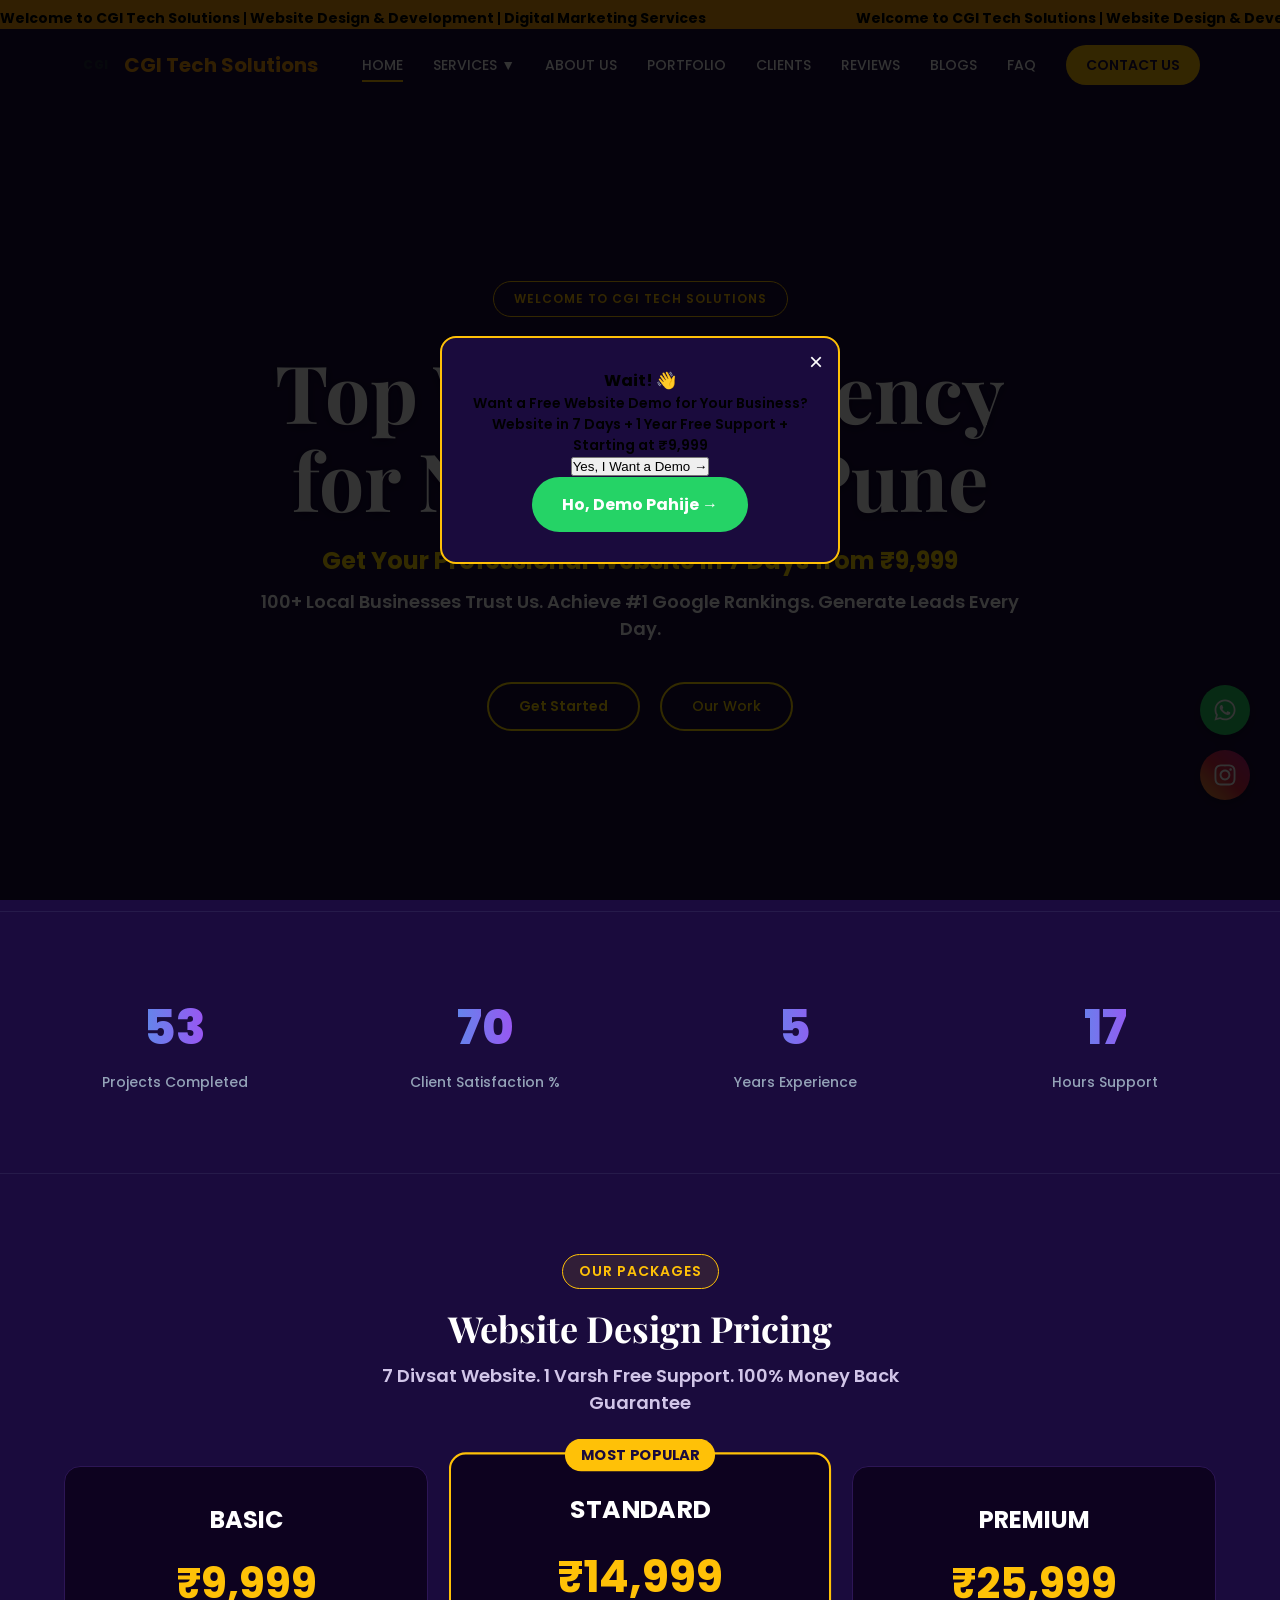
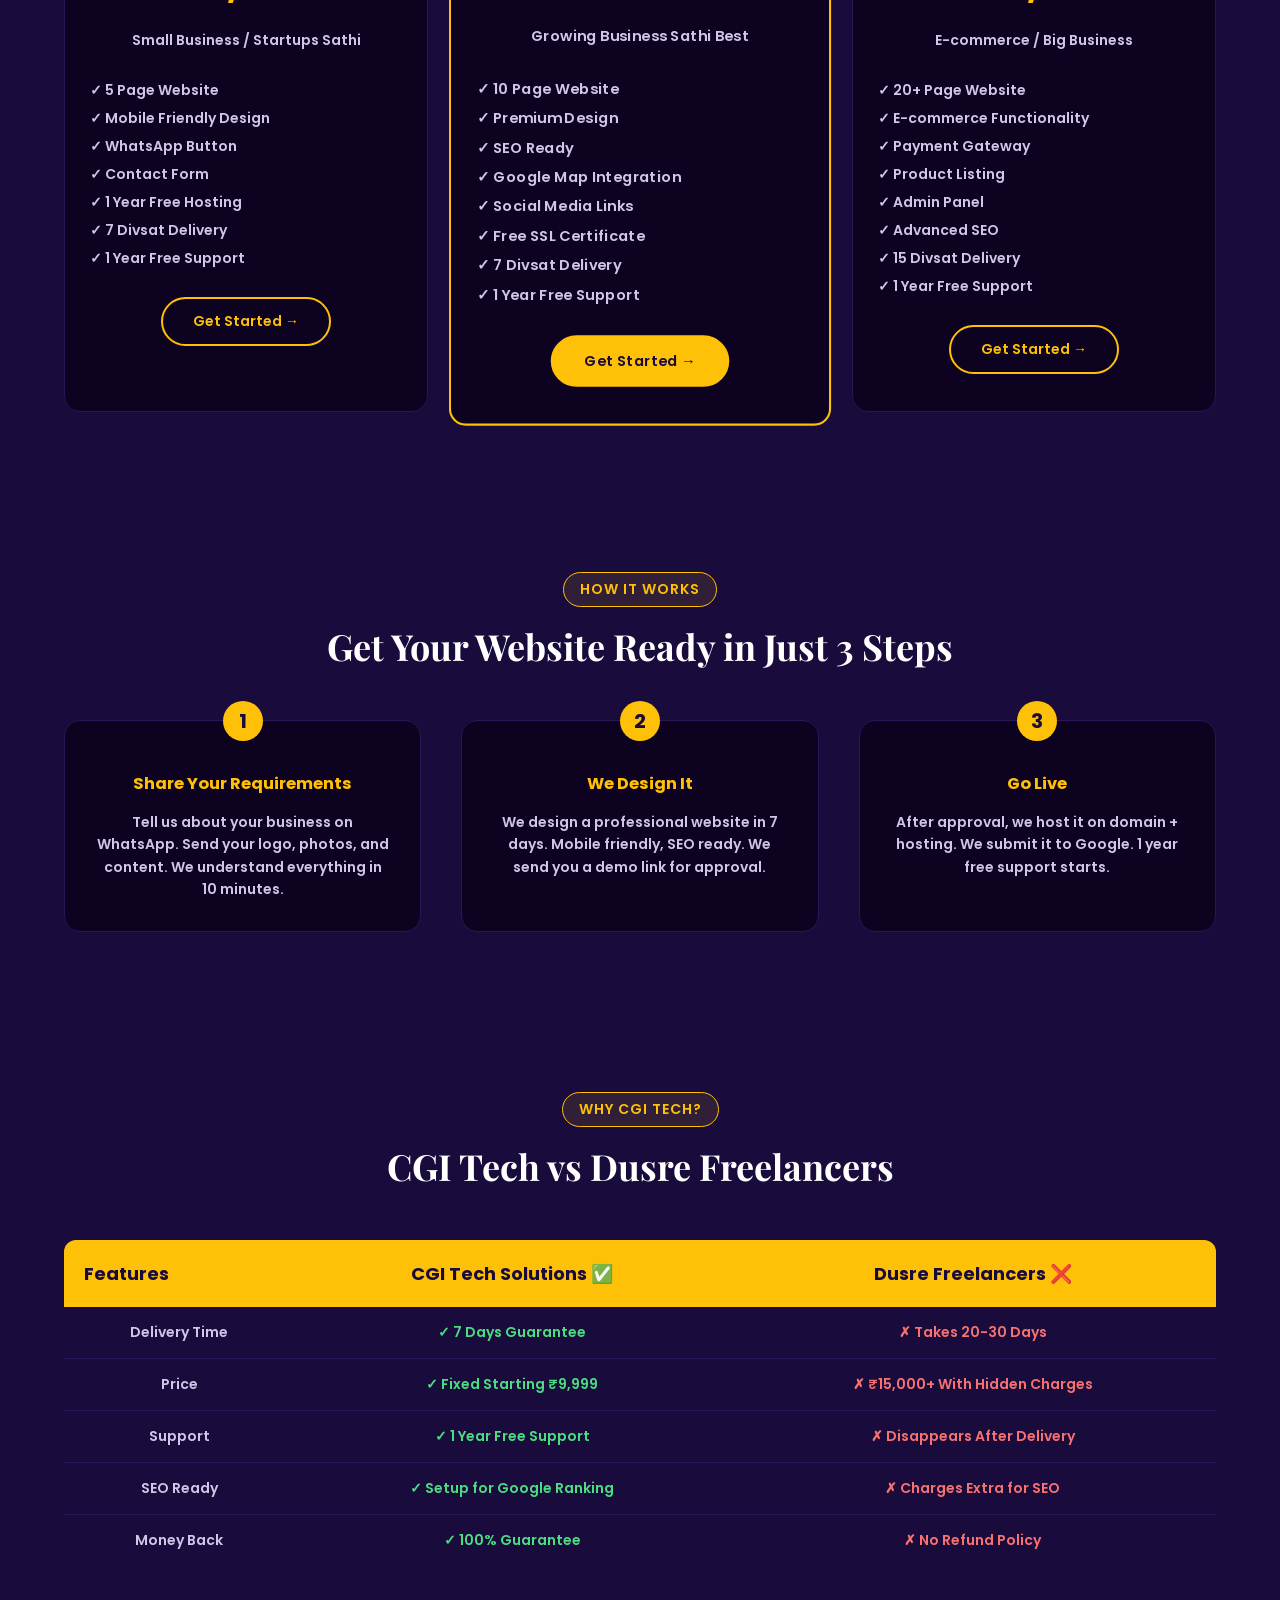
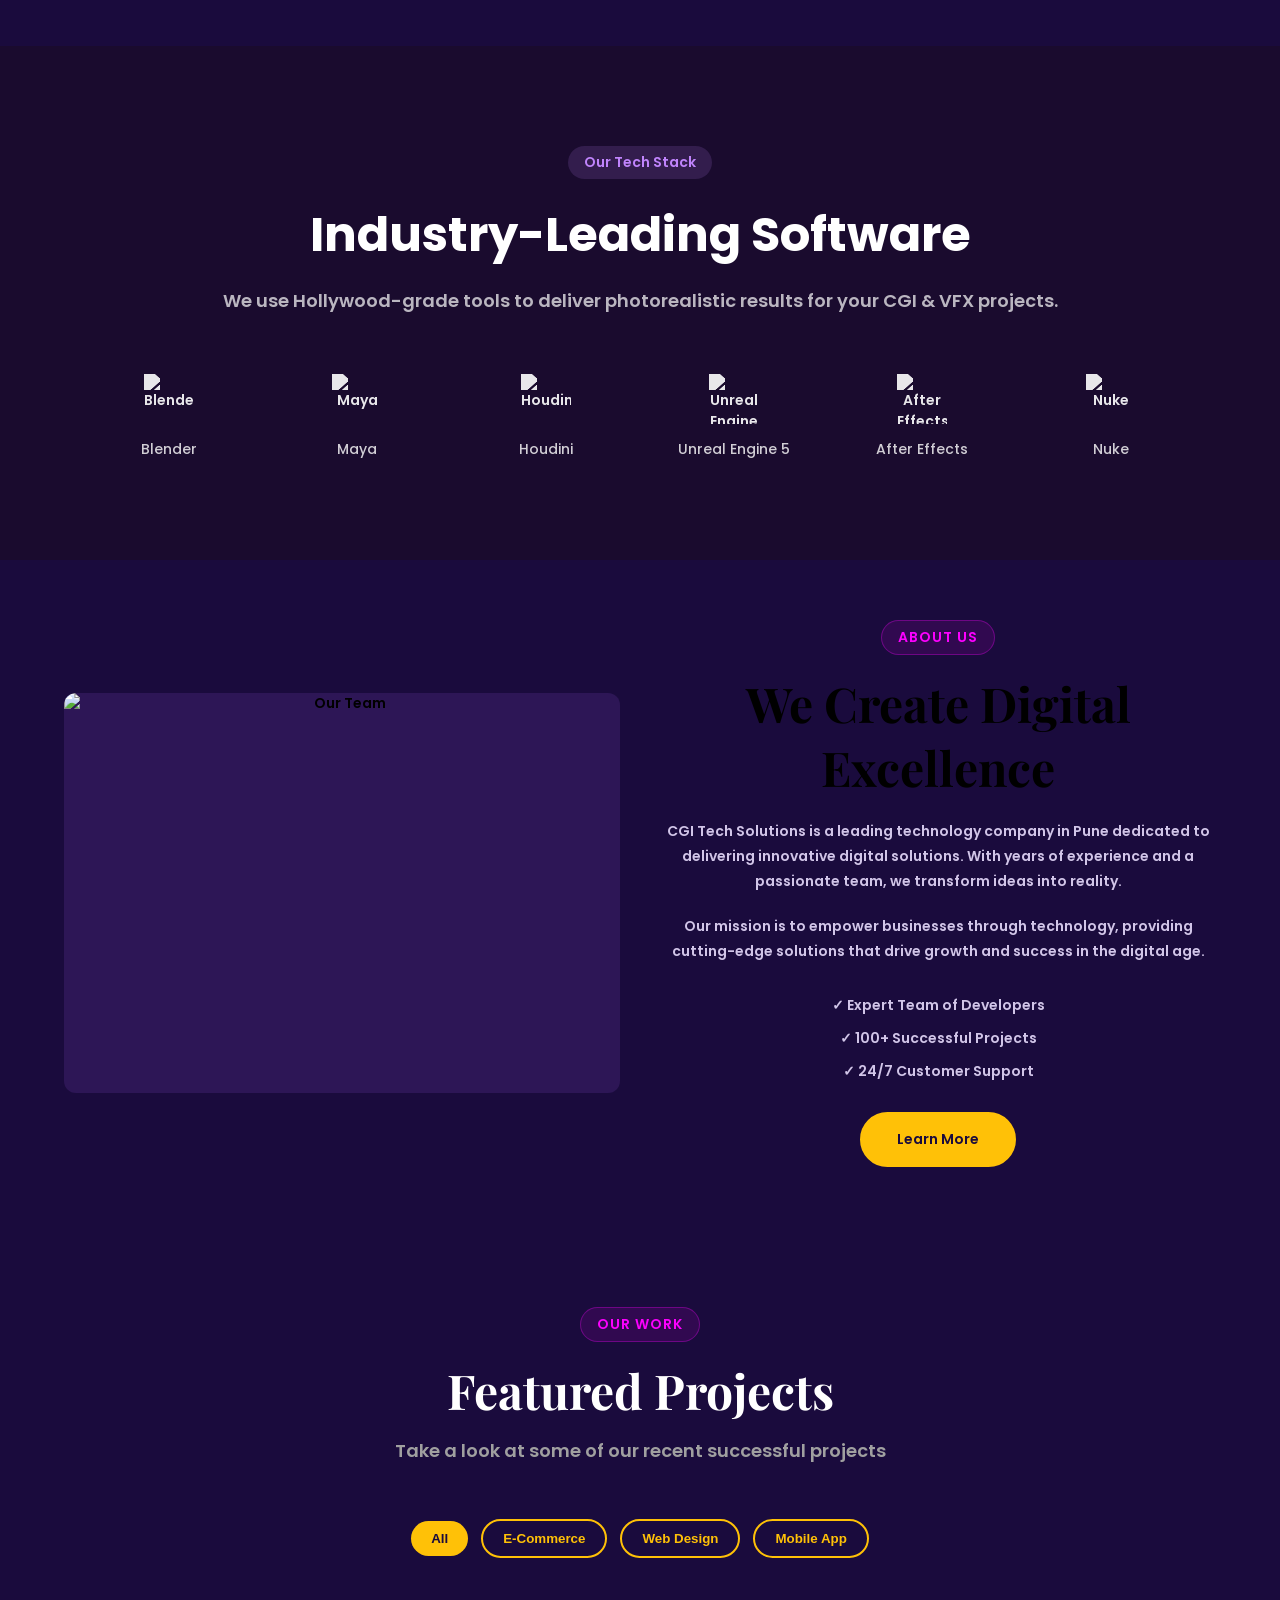
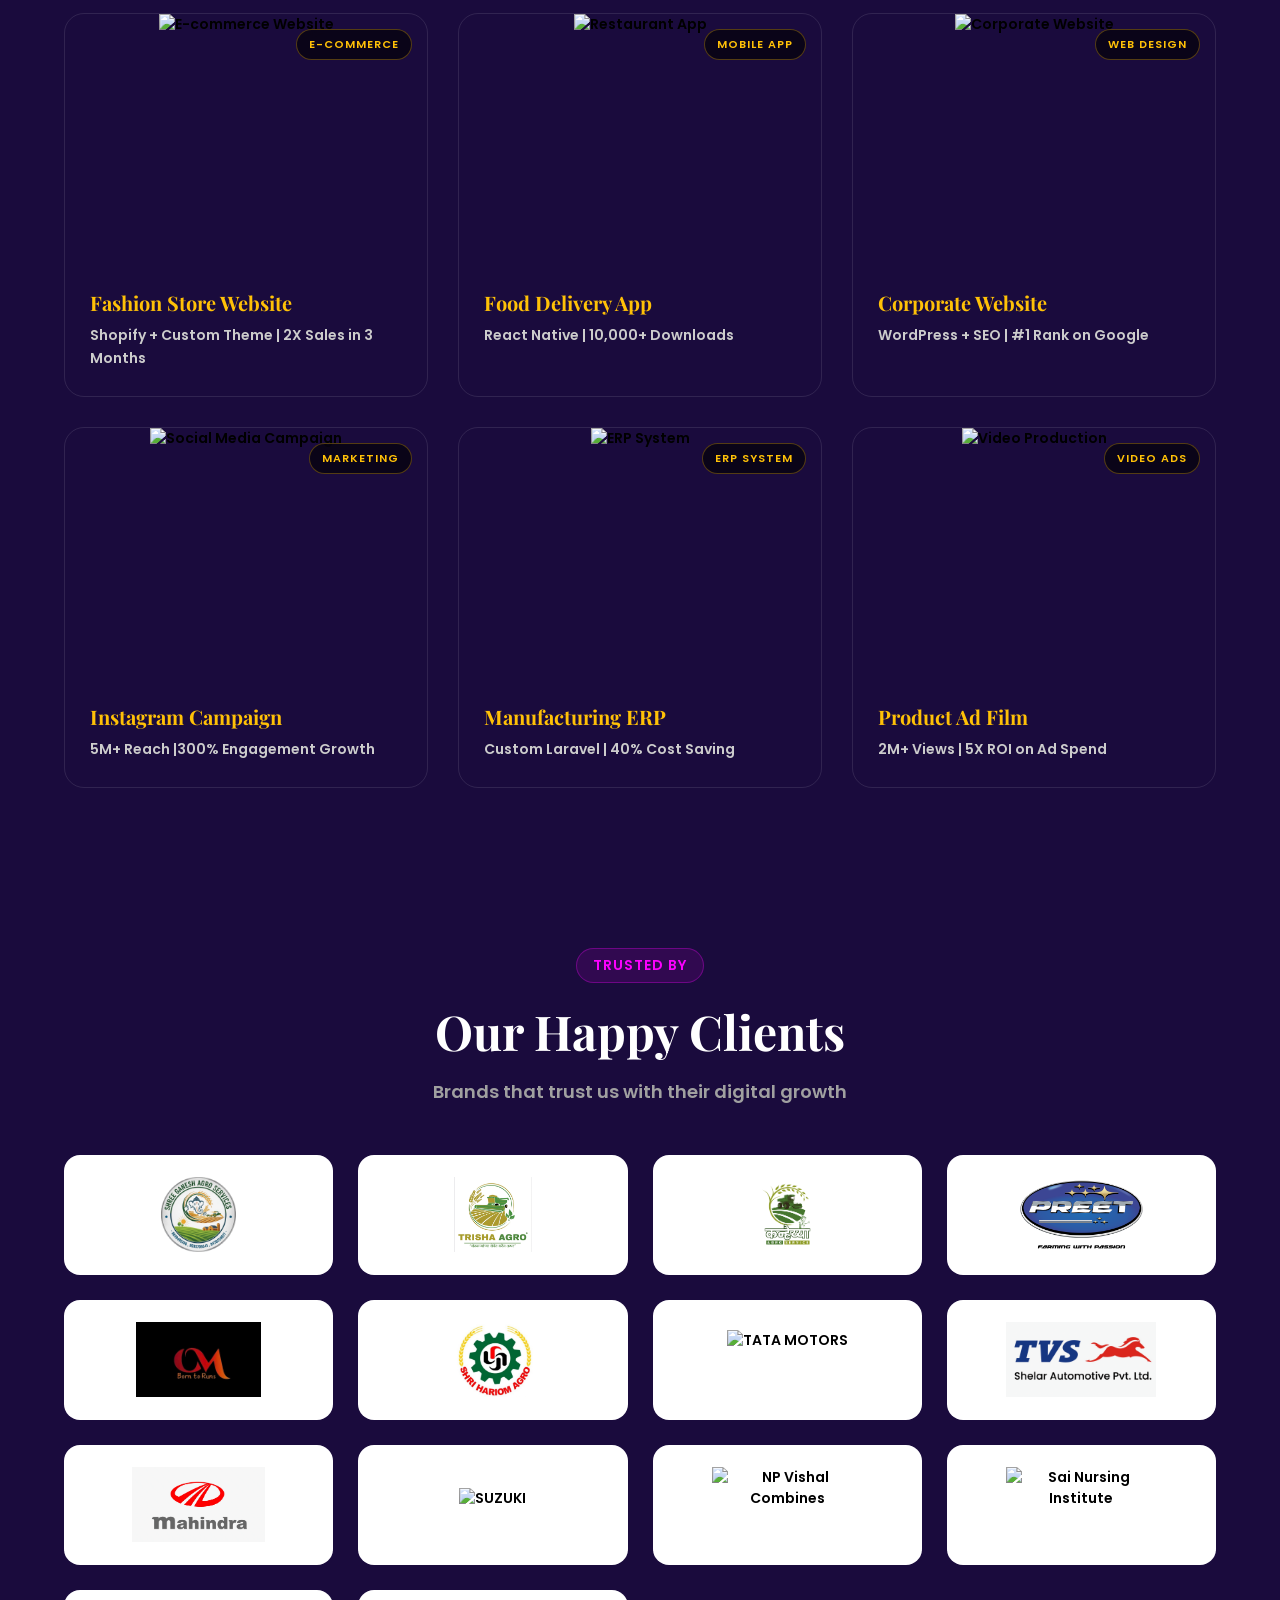
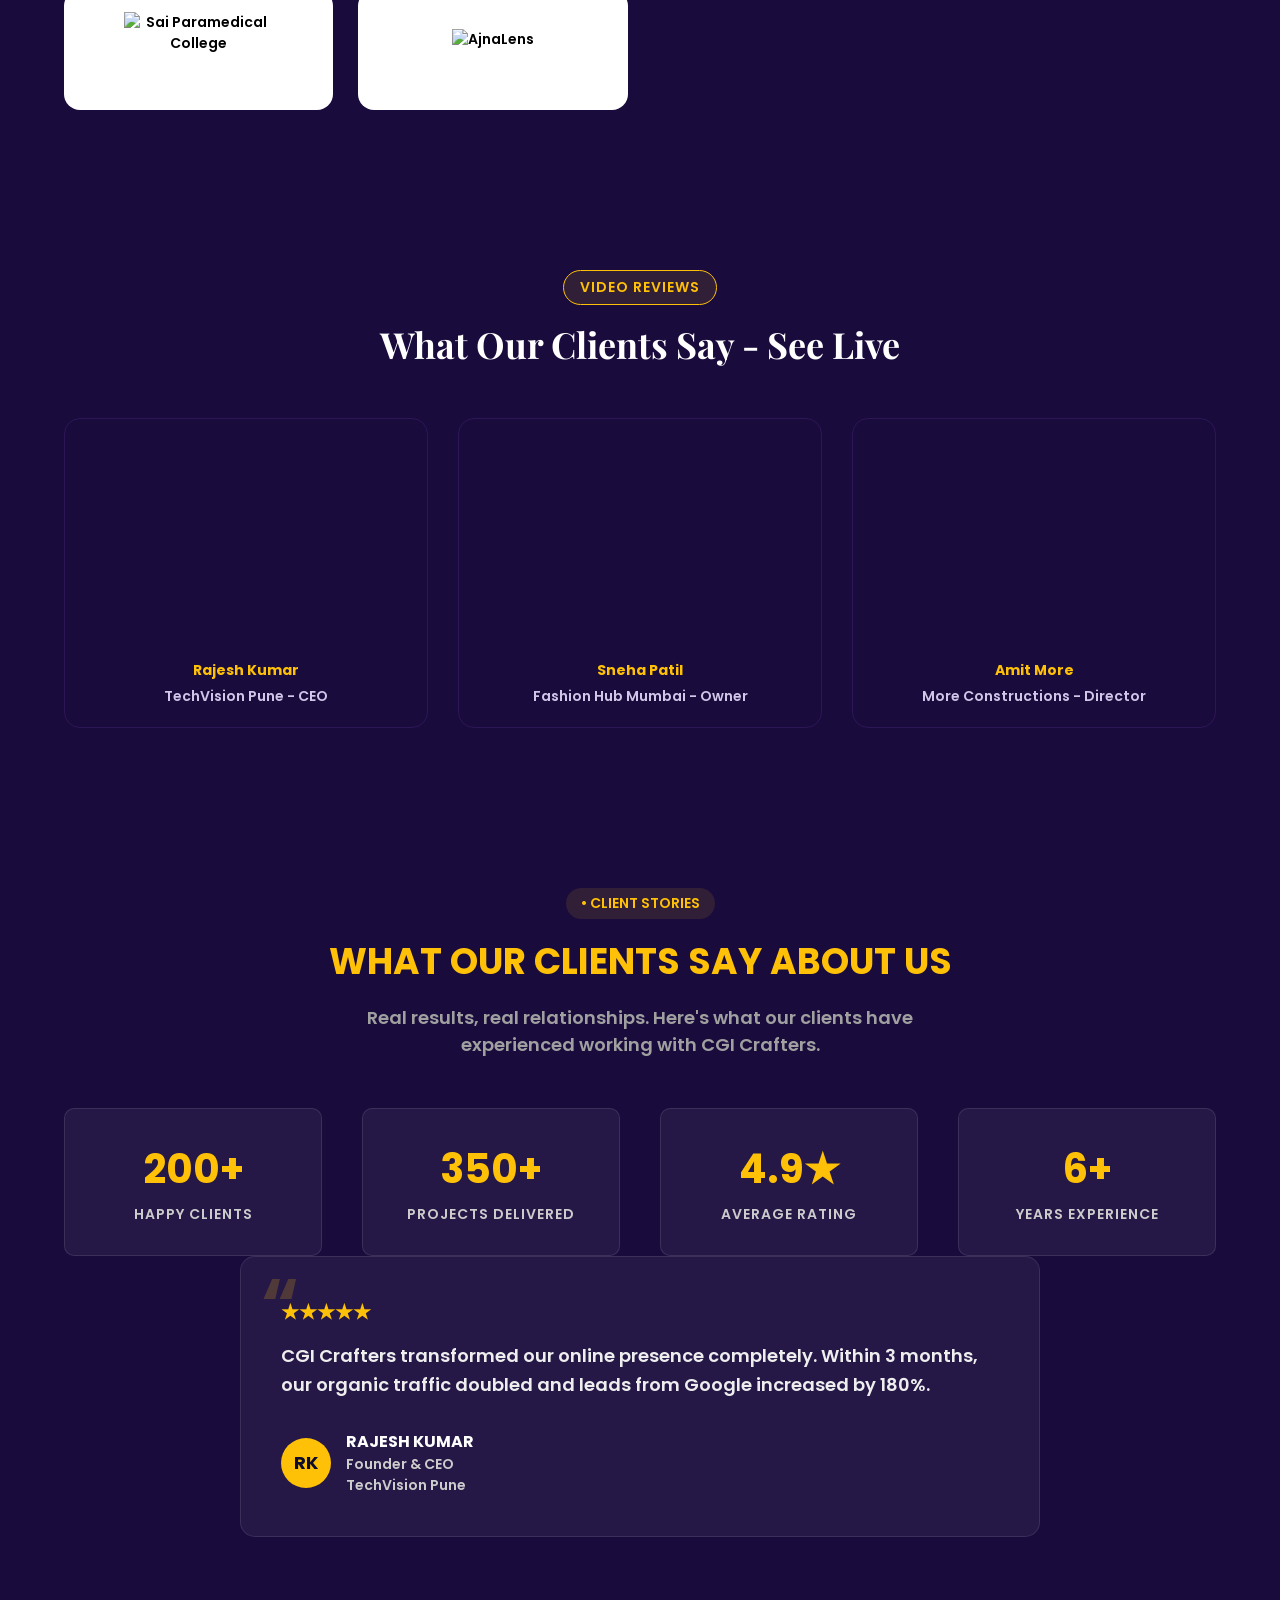
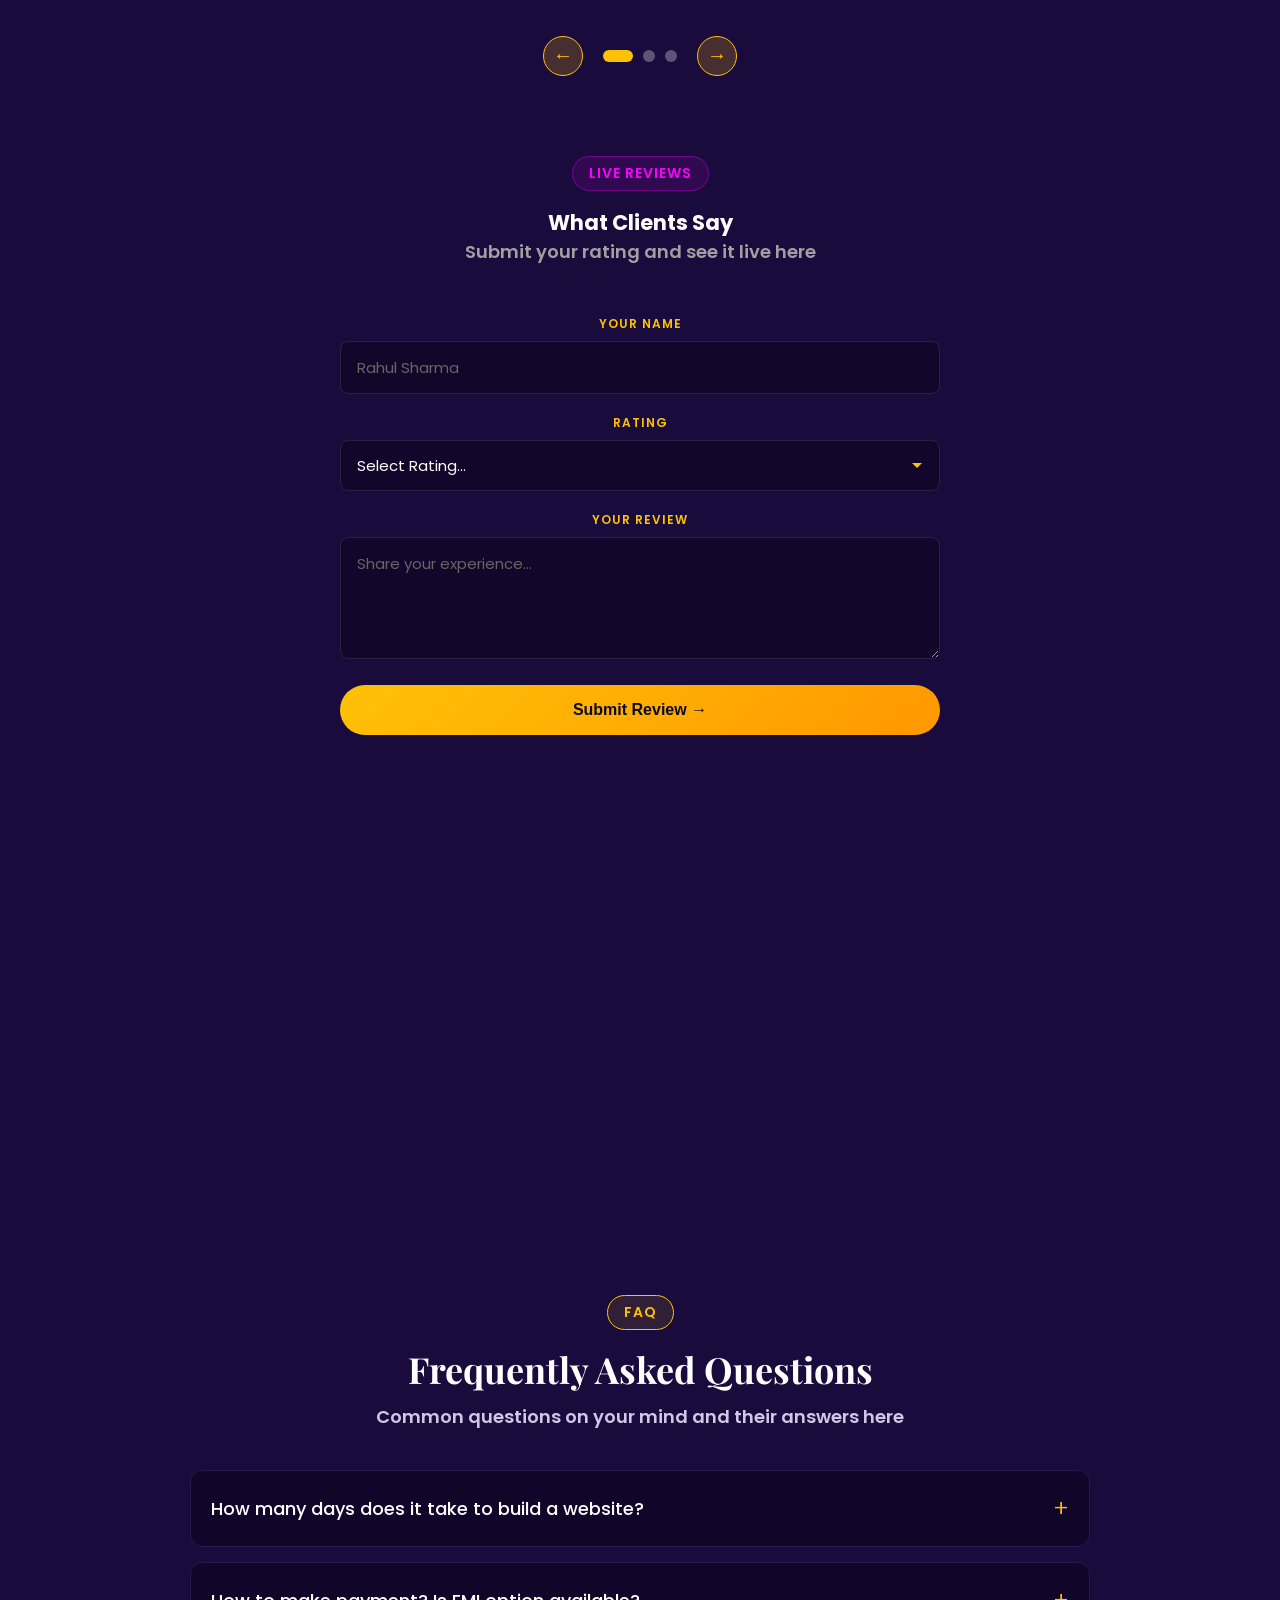
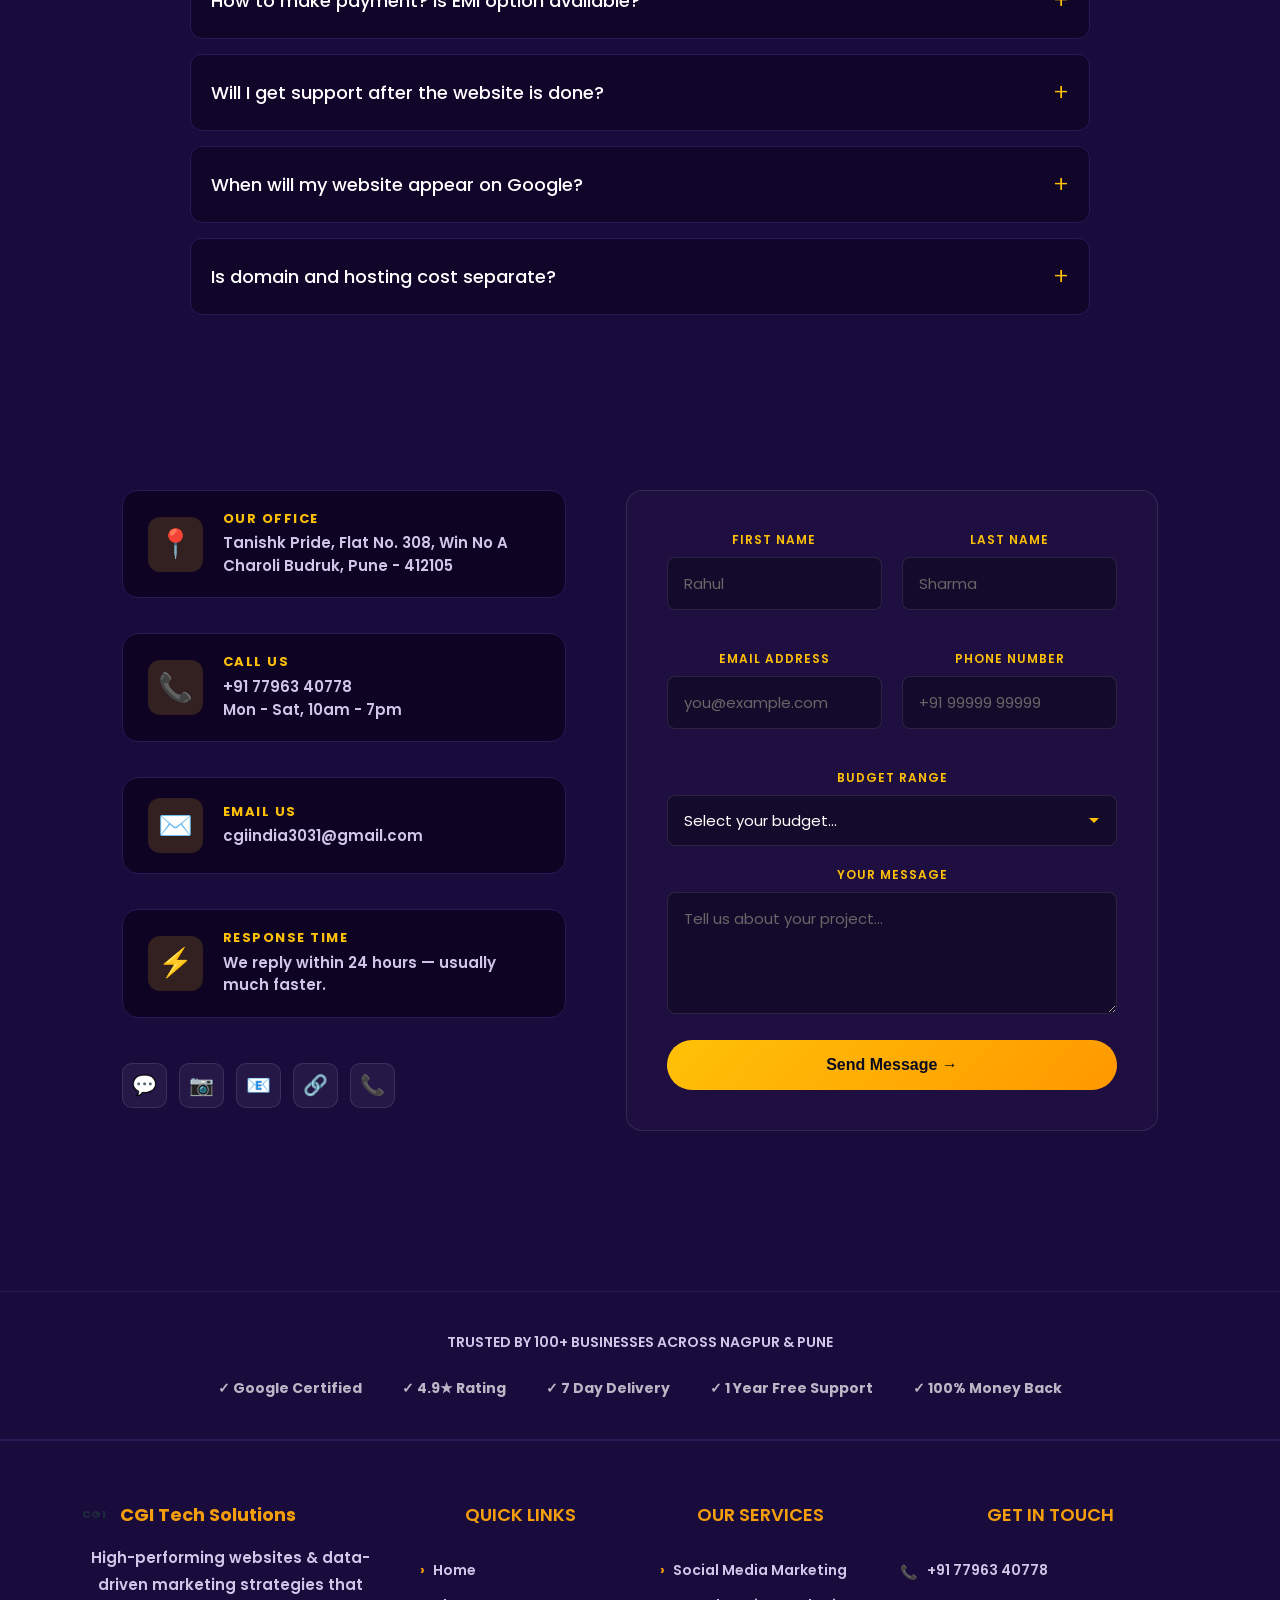
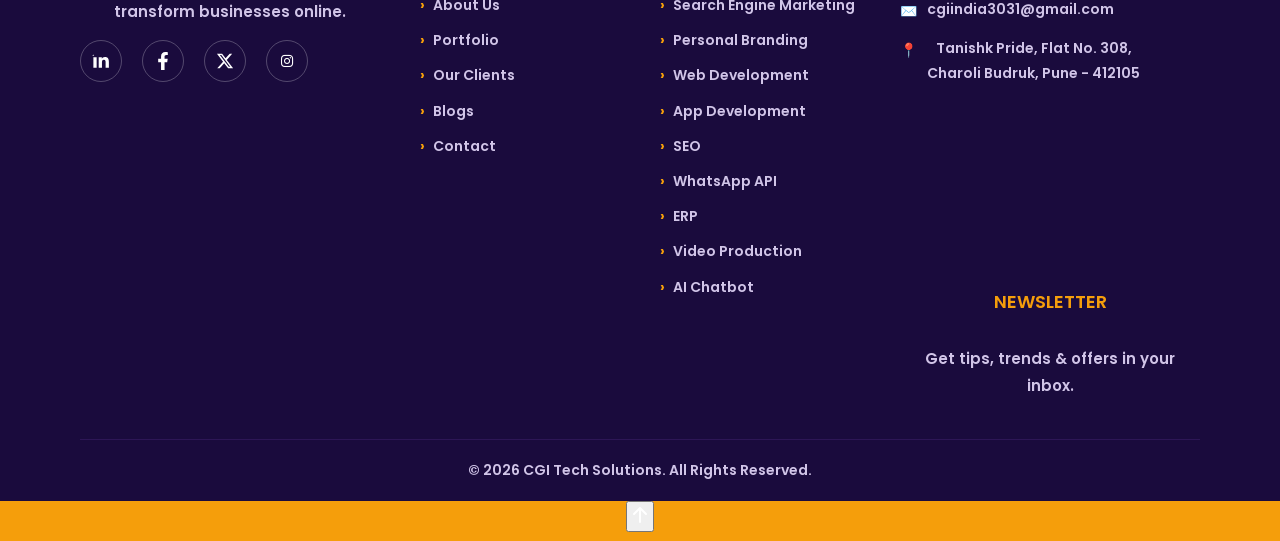
==== commit b87d9f7d: "Update index.html" ====
--- a/index.html
+++ b/index.html
@@ -135,7 +135,7 @@
             50% { background-position: 100% 50%; }
             100% { background-position: 0% 50%; }
         }
-        
+
         /* Heading Animation */
         .hero h1 {
             opacity: 0;
@@ -207,6 +207,10 @@
 <style>
 /* ===== 1. BODY LA EKCH COLOR FORCE KAR ===== */
 html, body, main, #__next, #root {
+    background: #2D1B69 !important;
+    background-color: #2D1B69 !important;
+    background: #1A0B2E !important;
+    background-color:#1A0B2E!important;
     background-image: none !important;
 }
 
@@ -219,6 +223,7 @@
     height: 100vh !important;
     z-index: 0 !important;
     pointer-events: none;
+    background: #2D1B69 !important;
     background:#1A0B2E !important;
 }
 
@@ -395,222 +400,30 @@
     color: #FFFFFF !important;
 }
 </style>
-<style>
-/* ===== 1. MARQUEE + HEADER SOLID THEV ===== */
-.top-marquee {
-    background: #FFD700 !important;
-    padding: 10px 0 !important;
-    position: relative !important;
-    z-index: 9999 !important;
-}
-
-.top-marquee marquee {
-    color: #FFD700 !important;
-    font-weight: 600 !important;
-}
-
-header {
-    background: #1A0B2E !important;
-    position: relative !important;
-    z-index: 998 !important;
-}
-
-/* ===== 2. BODY LA ANIMATED GRADIENT ===== */
-body {
-    background: linear-gradient(-45deg, #0f0c29, #302b63, #24243e, #2D1B69) !important;
-    background-size: 400% 400% !important;
-    animation: meshGradient 20s ease infinite !important;
-    margin: 0 !important;
-}
-
-@keyframes meshGradient {
-    0% { background-position: 0% 50%; }
-    50% { background-position: 100% 50%; }
-    100% { background-position: 0% 50%; }
-}
-
-/* ===== 3. PARTICLES - HEADER CHYA KHALI PASUN ===== */
-#particles-js {
-    position: fixed !important;
-    top: 0 !important; /* PURN PAGE COVER */
-    left: 0 !important;
-    width: 100% !important;
-    height: 100%!important;
-    z-index: 1 !important; /* BODY VAR, CONTENT KHALI */
-    pointer-events: none !important;
-}
-
-/* ===== 4. SAGLE SECTION TRANSPARENT - HAICH PROBLEM HOTA ===== */
-section,
-.tech-stack-section,
-div[class*="section"],
-div[class*="container"],
-.bg-warning, .bg-primary, .bg-light, .bg-dark,
-[class*="bg-"],
-[style*="background"],
-[style*="background-color"] {
-    background: transparent !important;
-    background-color: transparent !important;
-    background-image: none !important;
-    position: relative !important;
-    z-index: 10 !important;
-}
-
-/* ===== 5. CONTENT WHITE + VISIBLE ===== */
-h1, h2, h3, h4, h5, h6, p, span, a, li {
-    color: #FFFFFF !important;
-    position: relative !important;
-    z-index: 10 !important;
-}
-
-h1 {
-    text-shadow: 0 0 30px rgba(192, 132, 252, 0.6) !important;
-}
-
-/* ===== 6. LOGO WHITE KAR ===== */
-.logo-item img {
-    filter: brightness(0) invert(1) !important;
-    opacity: 0.9 !important;
-}
-
-/* ===== 7. SCROLL ANIMATION ===== */
-section {
-    animation: fadeInUp 0.8s ease-out forwards;
-}
-
-@keyframes fadeInUp {
-    from { opacity: 0; transform: translateY(30px); }
-    to { opacity: 1; transform: translateY(0); }
-}
-</style>
-<style>
-/* ===== 1. MARQUEE CONTAINER LA GOLDEN BG ===== */
-.top-marquee, 
-div[style*="background: rgb(255"],
-div[style*="background:#FF"],
-.bg-warning {
-    background: #FFB800 !important; /* GOLDEN BACKGROUND */
-    padding: 6px 0 !important;
-    position: fixed !important; /* FIXED VAR */
-    top: 0 !important;
-    left: 0 !important;
-    width: 100% !important;
-    z-index: 999999 !important;
-    display: block !important;
-}
-
-/* ===== 2. MARQUEE TEXT BLACK ===== */
-.top-marquee marquee,
-.bg-warning marquee,
-marquee {
-    color: #000000 !important; /* BLACK TEXT */
-    font-weight: 800 !important;
-    font-size: 15px !important;
-    background: transparent !important; /* MARQUEE TRANSPARENT */
-    display: block !important;
-    text-shadow: none !important;
-    width: 100% !important;
-}
-
-/* ===== 3. MARQUEE AAT SAGLA BLACK ===== */
-marquee *,
-.top-marquee marquee span,
-.top-marquee marquee a,
-.top-marquee marquee p {
-    color: #000000 !important;
-    background: transparent !important;
-    text-shadow: none !important;
-}
-
-/* ===== 4. HEADER MARQUEE KHALI DHAKAL ===== */
-header, nav, .navbar {
-    position: relative !important;
-    margin-top: 0px !important; /* MARQUEE CHI HEIGHT */
-    z-index: 9998 !important;
-    background: #1A0B2E !important;
-}
-
-/* ===== 5. PARTICLES SAGLYAT MAGE ===== */
-#particles-js {
-    position: fixed !important;
-    top: 0 !important;
-    z-index: 0 !important;
-    pointer-events: none !important;
-}
-
-/* ===== 6. BAKI CONTENT ===== */
-section, body {
-    position: relative !important;
-    z-index: 10 !important;
-}
-</style>
-    <style>
-/* ===== TOP MARQUEE FINAL FIX ===== */
-.top-bar {
-    background: #FFB800 !important;
-    padding: 6px 0 !important;
-    position: fixed !important;
-    top: 0 !important;
-    left: 0 !important;
-    width: 100% !important;
-    z-index: 999999 !important;
-    overflow: hidden !important;
-    height: 36px !important; 
-}
-
-.top-bar .marquee-text span,
-.top-bar .marquee-text span strong {
-    color: #000000 !important;
-    font-weight: 800 !important;
-    font-size: 14px !important;
-    line-height: 24px !important;
-}
-
-/* ===== HE MAHTVACHA AAHE - BODY LA DHAKAL ===== */
-body {
-    padding-top: 36px !important; /* MARQUEE CHYA HEIGHT EVDHA */
-    overflow-x: hidden !important;
-    overflow-y: auto !important; /* SCROLL CHALU KAR */
-}
-
-/* ===== HEADER LA MARGIN NAKO - BODY LA DILA AAHE ===== */
-header, nav, .navbar {
-    position: relative !important;
-    margin-top: 0 !important; /* 0 KAR */
-    z-index: 9998 !important;
-}
-
-/* ===== PARTICLES LA MAGE THEV ===== */
-#particles-js {
-    position: fixed !important;
-    top: 0 !important;
-    left: 0 !important;
-    width: 100% !important;
-    height: 100% !important;
-    z-index: 0 !important; /* SAGLYAT MAGE */
-    pointer-events: none !important;
-}
-
-/* ===== BAKI SAGLA CONTENT VAR AAN ===== */
-section, main, footer, .hero {
-    position: relative !important;
-    z-index: 10 !important;
-}
-</style>
 </head>
 <body>
+    <!-- Top Marquee Start -->
+    <div class="top-bar">
+       <div class="marquee-wrapper">
+          <div class="marquee-text">
+             <span><strong>Welcome to CGI Tech Solutions</strong> | <strong>Website Design & Development </strong> | <strong>Digital Marketing Services</strong></span>
+              <span><strong>Welcome to CGI Tech Solutions</strong> | <strong>Website Design & Development </strong> | <strong>Digital Marketing Services</strong></span>
+              <span><strong>Welcome to CGI Tech Solutions</strong> | <strong>Website Design & Development </strong> | <strong>Digital Marketing Services</strong></span>
+          </div>
+       </div>
+    <!-- Top Marquee End -->
         <header>
     <div class="logo">
         <div class="logo-icon">CGI</div>
         CGI Tech Solutions
     </div>  
-    
+
     <div class="menu-btn" onclick="toggleMenu()">☰</div>
-    
+
     <nav>
         <ul class="nav-links" id="navLinks">
             <li><a href="index.html" class="active">HOME</a></li>
-            
+
             <li class="dropdown">
                 <a href="#services">SERVICES ▼</a>
                 <ul class="dropdown-menu">
@@ -627,7 +440,7 @@
                     <li><a href="cloud-solutions.html">Cloud Solutions</a></li>
                 </ul>
             </li>
-            
+
             <li><a href="index.html#about">ABOUT US</a></li>
             <li><a href="index.html#portfolio">PORTFOLIO</a></li>
             <li><a href="index.html#clients">CLIENTS</a></li>
@@ -638,6 +451,7 @@
         </ul>
     </nav>
 </header>
+
     <main>
         <section class="hero" id="home">
             <div class="hero-content">
@@ -645,14 +459,14 @@
   <h1>Top Website Agency for Nagpur & Pune</h1>  
 <h2 style="color:#FFD700;font-size:24px;margin:10px 0;">Get Your Professional Website in 7 Days from ₹9,999</h2> 
 <p>100+ Local Businesses Trust Us. Achieve #1 Google Rankings. Generate Leads Every Day.</p>
-                
+
                 <div class="hero-buttons">
                     <a href="#contact" class="btn-primary">Get Started</a>
                     <a href="#portfolio" class="btn-secondary">Our Work</a>
                 </div>
             </div>
         </section>
-        
+
 <!-- Stats Counter Section - NEW -->
 <section class="stats">
   <div class="container">
@@ -685,7 +499,7 @@
     <p class="section-subtitle" style="color:#d1c5e8;text-align:center;margin-bottom:50px;">7 Divsat Website. 1 Varsh Free Support. 100% Money Back Guarantee</p>
 
     <div class="pricing-grid" style="display:grid;grid-template-columns:repeat(auto-fit,minmax(300px,1fr));gap:30px;max-width:1200px;margin:0 auto;">
-      
+
       <!-- PLAN 1: BASIC ₹9,999 -->
       <div class="price-card" style="background:#0d021f;border:1px solid #2d1656;border-radius:16px;padding:35px 25px;text-align:center;position:relative;">
         <h3 style="color:#fff;font-size:24px;margin-bottom:10px;">BASIC</h3>
@@ -749,7 +563,7 @@
   <div style="max-width:1200px;margin:0 auto;text-align:center;">
     <div class="section-badge" style="background:rgba(255,193,7,0.1);color:#ffc107;border:1px solid #ffc107;display:table;margin:0 auto 15px;padding:6px 16px;border-radius:20px;">HOW IT WORKS</div>
     <h2 style="color:#fff;font-size:36px;margin-bottom:50px;font-family:'Playfair Display',serif;">Get Your Website Ready in Just 3 Steps</h2>
-    
+
     <div style="display:grid;grid-template-columns:repeat(auto-fit,minmax(300px,1fr));gap:40px;">
       <!-- Step 1 -->
       <div style="background:#0d021f;border:1px solid #2d1656;border-radius:16px;padding:30px;position:relative;">
@@ -777,7 +591,7 @@
   <div class="container" style="max-width:1200px;margin:0 auto;">
     <div class="section-badge" style="background:rgba(255,193,7,0.1);color:#ffc107;border:1px solid #ffc107;display:table;margin:0 auto 15px;padding:6px 16px;border-radius:20px;">WHY CGI TECH?</div>
     <h2 style="color:#fff;text-align:center;font-size:36px;margin-bottom:50px;font-family:'Playfair Display',serif;">CGI Tech vs Dusre Freelancers</h2>
-    
+
     <div style="overflow-x:auto;">
       <table style="width:100%;border-collapse:collapse;background:#1a0b3d;border-radius:12px;overflow:hidden;">
         <thead>
@@ -819,178 +633,6 @@
   </div>
 </section>
 <!-- COMPARISON SECTION END -->
-     <!-- SERVICES SECTION START -->
-<section class="services" id="services">
-    <div class="section-badge">OUR SERVICES</div>
-    <h2>What We Do Best</h2>
-    <p class="section-subtitle">We provide comprehensive digital solutions tailored to your needs</p>
-
-    <div class="service-cards">
-        <!-- 1: Web Development -->
-    <div class="service-card-pro" id="web-development" data-aos="fade-up" data-aos-delay="100">
-            <div class="card-image">
-                <img src="https://images.unsplash.com/photo-1547658719-da2b51169166?w=600&auto=format&fit=crop" alt="Web Development">
-                <span class="card-tag">WEB SOLUTIONS</span>
-            </div>
-            <div class="card-content">
-                <div class="card-icon">💻</div>
-                <h3>WEB DEVELOPMENT</h3>
-                <p>Custom websites and web applications built with modern technologies for optimal performance.</p>
-               <a href="web-development.html" class="btn-learn-more">Learn More →</a>
-            </div>
-        </div>
-
-        <!-- 2: App Development -->
-         <div class="service-card-pro" id="app-development" data-aos="fade-up" data-aos-delay="200">
-
-            <div class="card-image">
-                <img src="https://images.unsplash.com/photo-1512941937669-90a1b58e7e9c?w=600&auto=format&fit=crop" alt="App Development">
-                <span class="card-tag">MOBILE APPS</span>
-            </div>
-            <div class="card-content">
-                <div class="card-icon">📱</div>
-                <h3>MOBILE APPS</h3>
-                <p>Native and cross-platform mobile applications that deliver exceptional user experiences.</p>
-                <a href="#contact" class="btn-learn-more">Learn More →</a>
-            </div>
-        </div>
-
-        <!-- 3: Social Media Marketing -->
-
-        <div class="service-card-pro" id="social-media" data-aos="fade-up" data-aos-delay="300">
-            <div class="card-image">
-                <img src="https://images.unsplash.com/photo-1611162617213-7d7a39e9b1d7?w=600&auto=format&fit=crop" alt="Social Media Marketing">
-                <span class="card-tag">BRAND AWARENESS</span>
-            </div>
-            <div class="card-content">
-                <div class="card-icon">📱</div>
-                <h3>SOCIAL MEDIA MARKETING</h3>
-                <p>Creative posts, reels, and paid ad campaigns for Instagram, Facebook, LinkedIn.</p>
-                <a href="#contact" class="btn-learn-more">Learn More →</a>
-            </div>
-        </div>
-
-        <!-- 4: SEM -->
-  
-        <div class="service-card-pro" id="sem" data-aos="fade-up" data-aos-delay="400">
-            <div class="card-image">
-                <img src="https://images.unsplash.com/photo-1460925895917-afdab827c52f?w=600&auto=format&fit=crop" alt="Search Engine Marketing">
-                <span class="card-tag">PAID CAMPAIGNS</span>
-            </div>
-            <div class="card-content">
-                <div class="card-icon">🔍</div>
-                <h3>SEARCH ENGINE MARKETING</h3>
-                <p>Reach targeted customers through Google Ads. Higher ROI with a lower budget..</p>
-                <a href="#contact" class="btn-learn-more">Learn More →</a>
-            </div>
-        </div>
-
-        <!-- 5: Personal Branding -->
-        <div class="service-card-pro" id="personal-branding" data-aos="fade-up" data-aos-delay="500">
-            <div class="card-image">
-                <img src="https://images.unsplash.com/photo-1556761175-5973dc0f32e7?w=600&auto=format&fit=crop" alt="Personal Branding">
-                <span class="card-tag">ONLINE IDENTITY</span>
-            </div>
-            <div class="card-content">
-                <div class="card-icon">✨</div>
-                <h3>PERSONAL BRANDING</h3>
-                <p>Build your online identity. Professional portfolio, LinkedIn optimization.</p>
-                <a href="#contact" class="btn-learn-more">Learn More →</a>
-            </div>
-        </div>
-
-        <!-- 6: SEO -->
-    
-        <div class="service-card-pro" id="seo" data-aos="fade-up" data-aos-delay="600">
-            <div class="card-image">
-                <img src="https://images.unsplash.com/photo-1551288049-bebda4e38f71?w=600&auto=format&fit=crop" alt="SEO">
-                <span class="card-tag">ORGANIC GROWTH</span>
-            </div>
-            <div class="card-content">
-                <div class="card-icon">📈</div>
-                <h3>SEO</h3>
-                <p>Get top rank on Google. Keyword research, On-page & Off-page SEO.</p>
-                <a href="#contact" class="btn-learn-more">Learn More →</a>
-            </div>
-        </div>
-
-        <!-- 7: WhatsApp API -->
- 
-<div class="service-card-pro" id="whataap-api" data-aos="fade-up" data-aos-delay="700">
-            <div class="card-image">
-                <img src="https://images.unsplash.com/photo-1577563908411-5077b6dc7624?w=600&auto=format&fit=crop" alt="WhatsApp API">
-                <span class="card-tag">AUTOMATION</span>
-            </div>
-            <div class="card-content">
-                <div class="card-icon">💬</div>
-                <h3>WHATSAPP API</h3>
-                <p>WhatsApp Business API integration. Auto-reply, bulk messaging..</p>
-                <a href="#contact" class="btn-learn-more">Learn More →</a>
-            </div>
-        </div>
-
-        <!-- 8: ERP Solutions -->
-
-<div class="service-card-pro" id="ERP-solution" data-aos="fade-up" data-aos-delay="800">
-            <div class="card-image">
-                <img src="https://images.unsplash.com/photo-1552664730-d307ca884978?w=600&auto=format&fit=crop" alt="ERP Solutions">
-                <span class="card-tag">BUSINESS SUITE</span>
-            </div>
-            <div class="card-content">
-                <div class="card-icon">⚙️</div>
-                <h3>ERP SOLUTIONS</h3>
-                <p></p>Custom ERP software for your business. Manage everything in one place.</p>
-                <a href="#contact" class="btn-learn-more">Learn More →</a>
-            </div>
-        </div>
-
-        <!-- 9: Video Production -->
-
-<div class="service-card-pro" id="video-production" data-aos="fade-up" data-aos-delay="900">
-            <div class="card-image">
-                <img src="https://images.unsplash.com/photo-1574717024653-61fd2cf4d44d?w=600&auto=format&fit=crop" alt="Video Production">
-                <span class="card-tag">CONTENT CREATION</span>
-            </div>
-            <div class="card-content">
-                <div class="card-icon">🎬</div>
-                <h3>VIDEO PRODUCTION</h3>
-                <p>Professional promotional videos, ad films, product demos, and reels.</p>
-                <a href="#contact" class="btn-learn-more">Learn More →</a>
-            </div>
-        </div>
-
-        <!-- 10: AI Chatbot -->
-
-<div class="service-card-pro" id="AI-chatbot" data-aos="fade-up" data-aos-delay="1000">
-            <div class="card-image">
-                <img src="https://images.unsplash.com/photo-1677442136019-21780ecad995?w=600&auto=format&fit=crop" alt="AI Chatbot">
-                <span class="card-tag">24/7 SUPPORT</span>
-            </div>
-            <div class="card-content">
-                <div class="card-icon">🤖</div>
-                <h3>AI CHATBOT</h3>
-                <p>24/7 smart AI chatbot for website and WhatsApp. Capture leads..</p>
-                <a href="#contact" class="btn-learn-more">Learn More →</a>
-            </div>
-        </div>
-
-        <!-- 11: Cloud Solutions -->
-   
-<div class="service-card-pro" id="cloud-solution" data-aos="fade-up" data-aos-delay="1100">
-            <div class="card-image">
-                <img src="https://images.unsplash.com/photo-1544197150-b99a580bb7a8?w=600&auto=format&fit=crop" alt="Cloud Solutions">
-                <span class="card-tag">CLOUD INFRA</span>
-            </div>
-            <div class="card-content">
-                <div class="card-icon">☁️</div>
-                <h3>CLOUD SOLUTIONS</h3>
-                <p>Scalable cloud infrastructure and deployment solutions for modern businesses.</p>
-                <a href="#contact" class="btn-learn-more">Learn More →</a>
-            </div>
-        </div>
-    </div>
-</section>
-<!-- SERVICES SECTION END -->
         <!-- Tech Stack Section - NEW -->
 <section class="tech-stack-section">
   <div class="container">
@@ -998,33 +640,33 @@
         <span class="tag">Our Tech Stack</span>
         <h1>Industry-Leading Software</h1>
         <p>We use Hollywood-grade tools to deliver photorealistic results for your CGI & VFX projects.</p>
-        
+
        <div class="software-logos">
     <div class="logo-item">
         <img src="https://cdn.jsdelivr.net/gh/devicons/devicon/icons/blender/blender-original.svg" alt="Blender">
         <p>Blender</p>
     </div>
-    
+
     <div class="logo-item">
         <img src="https://cdn.jsdelivr.net/gh/devicons/devicon/icons/maya/maya-original.svg" alt="Maya">
         <p>Maya</p>
     </div>
-    
+
     <div class="logo-item">
               <img src="https://img.icons8.com/ios-filled/50/FFFFFF/houdini.png" alt="Houdini">
         <p>Houdini</p>
     </div>
-    
+
     <div class="logo-item">
         <img src="https://cdn.jsdelivr.net/gh/devicons/devicon/icons/unrealengine/unrealengine-original.svg" alt="Unreal Engine 5">
         <p>Unreal Engine 5</p>
     </div>
-    
+
     <div class="logo-item">
         <img src="https://cdn.jsdelivr.net/gh/devicons/devicon/icons/aftereffects/aftereffects-plain.svg" alt="After Effects">
         <p>After Effects</p>
     </div>
-    
+
     <div class="logo-item">
         <img src="https://cdn.simpleicons.org/nuke/FFFFFF" alt="Nuke">
         <p>Nuke</p>
@@ -1202,66 +844,6 @@
 </section>
 <!-- CLIENTS SECTION END -->
 
-   <!-- BLOGS SECTION START -->
-<section class="blogs" id="blogs">
-    <div class="section-badge">LATEST INSIGHTS</div>
-    <h2>From Our Blog</h2>
-    <p class="section-subtitle">Tips, trends, and strategies to grow your business online</p>
-
-    <div class="blog-grid-pro">
-        <!-- Blog 1 -->
-        <div class="blog-card-pro">
-            <div class="blog-image">
-                <img src="https://images.unsplash.com/photo-1460925895917-afdab827c52f?w=600&auto=format&fit=crop" alt="SEO Tips">
-                <span class="blog-tag">SEO</span>
-            </div>
-            <div class="blog-content">
-                <div class="blog-meta">
-                    <span class="blog-date">📅 15 April 2026</span>
-                    <span class="blog-author">By Admin</span>
-                </div>
-                <h3>10 SEO Tips To Rank #1 on Google in 2026</h3>
-                <p>Learn how to get your website to the top according to Google's new algorithm. From keyword research to technical SEO...</p>
-                <a href="#" class="btn-read-more">Read More →</a>
-            </div>
-        </div>
-
-        <!-- Blog 2 -->
-        <div class="blog-card-pro">
-            <div class="blog-image">
-                <img src="https://images.unsplash.com/photo-1611162617213-7d7a39e9b1d7?w=600&auto=format&fit=crop" alt="Social Media">
-                <span class="blog-tag">MARKETING</span>
-            </div>
-            <div class="blog-content">
-                <div class="blog-meta">
-                    <span class="blog-date">📅 12 April 2026</span>
-                    <span class="blog-author">By Admin</span>
-                </div>
-                <h3>Instagram Reels: 1M Views How to get?</h3>
-                <p>5 secrets to creating viral content. Hooks, trending audio, and strategies to increase engagement...</p>
-                <a href="#" class="btn-read-more">Read More →</a>
-            </div>
-        </div>
-
-        <!-- Blog 3 -->
-        <div class="blog-card-pro">
-            <div class="blog-image">
-                <img src="https://images.unsplash.com/photo-1677442136019-21780ecad995?w=600&auto=format&fit=crop" alt="AI Chatbot">
-                <span class="blog-tag">AI & TECH</span>
-            </div>
-            <div class="blog-content">
-                <div class="blog-meta">
-                    <span class="blog-date">📅 10 April 2026</span>
-                    <span class="blog-author">By Admin</span>
-                </div>
-                <h3>AI Chatbot ने 70% Customer Queries automate it</h3>
-                <p>How to set up a 24/7 smart chatbot for WhatsApp and website. Cost cutting and sales boosting...</p>
-                <a href="#" class="btn-read-more">Read More →</a>
-            </div>
-        </div>
-    </div>
-</section>
-<!-- BLOGS SECTION END -->
         <!-- VIDEO TESTIMONIALS START -->
 <section style="background:#0d021f;padding:80px 5%;">
   <div style="max-width:1200px;margin:0 auto;">
@@ -1463,17 +1045,17 @@
   // डेटाबेसमध्ये नवीन रिव्ह्यू आला की तो लगेच साईटवर दाखव
   reviewsRef.on('child_added', function(data) {
     const review = data.val();
-    
+
     // FIX 1: Jar data nasel tar return kar
     if (!review) return;
-    
+
     // FIX 2: Safe values de, undefined asel tar default
     const name = review.name || 'Anonymous';
     const rating = Number(review.rating) || 5;
     const text = review.text || '';
     const date = review.date || new Date().toLocaleDateString('en-IN');
     const firstLetter = name.charAt(0).toUpperCase(); // Aata safe aahe
-    
+
     const reviewCard = `
       <div class="testimonial-card" data-aos="fade-up">
         <div class="quote-icon">“</div>
@@ -1668,7 +1250,7 @@
   </div>
 </section>
 <!-- TRUST BADGES END -->
-        
+
 <footer>
     <div class="footer-content">
         <!-- Column 1: Logo + Social -->
@@ -1688,7 +1270,7 @@
     <a href="#" target="_blank" aria-label="Twitter">
         <svg height="18" width="18" fill="currentColor" viewBox="0 0 512 512"><path d="M389.2 48h70.6L305.6 224.2 487 464H345L233.7 318.6 106.5 464H35.8L200.7 275.5 26.8 48H172.4L272.9 180.9 389.2 48zM364.4 421.8h39.1L151.1 88h-42L364.4 421.8z"/></svg>
     </a>
-    
+
     <!-- हे नवीन Instagram icon add कर 👇 -->
     <a href="https://www.instagram.com/cgi_tech_solutions" target="_blank" aria-label="Instagram">
         <i class="fab fa-instagram"></i>
@@ -1756,17 +1338,6 @@
         <p>&copy; 2026 CGI Tech Solutions. All Rights Reserved.</p>
     </div>
 </footer>
-    <!-- EXIT POPUP START - FOOTER BAHER TAK -->
-    <div id="exitPopup" style="display:none;">
-      <div class="popup-box">
-        <button onclick="closePopup()" class="popup-close">×</button>
-        <h3>Wait! 👋</h3>
-        <p>Want a Free Website Demo for Your Business?</p>
-        <p class="offer">Website in 7 Days + 1 Year Free Support + Starting at ₹9,999</p>
-        <button class="popup-btn" onclick="closePopup()">Yes, I Want a Demo →</button>
-        <a href="https://wa.me/917796340778?text=Hi,%20mala%20Free%20Website%20Demo%20pahije" target="_blank" class="whatsapp-btn">Ho, Demo Pahije →</a>
-      </div>
-    </div>
 <div class="scroll-top" onclick="window.scrollTo({top: 0, behavior: 'smooth'})">↑</div>
 <div class="social-float"><a href="https://wa.me/917796340778?text=Hi%20CGI%20Tech%20Solutions%2C%20I%20saw%20your%20website.%20I%20want%20a%20website%20for%20my%20business." target="_blank" class="whatsapp-float" onclick="gtag('event', 'whatsapp_click', {'method': 'Floating WhatsApp'});">
         <svg xmlns="http://www.w3.org/2000/svg" height="24" width="24" fill="white" viewBox="0 0 448 512"><path d="M380.9 97.1C339 55.1 283.2 32 223.9 32c-122.4 0-222 99.6-222 222 0 39.1 10.2 77.3 29.6 111L0 480l117.7-30.9c32.4 17.7 68.9 27 106.1 27h.1c122.3 0 224.1-99.6 224.1-222 0-59.3-25.2-115-67.1-157zm-157 341.6c-33.2 0-65.7-8.9-94-25.7l-6.7-4-69.8 18.3L72 359.2l-4.4-7c-18.5-29.4-28.2-63.3-28.2-98.2 0-101.7 82.8-184.5 184.6-184.5 49.3 0 95.6 19.2 130.4 54.1 34.8 34.9 56.2 81.2 56.1 130.5 0 101.8-84.9 184.6-186.6 184.6zm101.2-138.2c-5.5-2.8-32.8-16.2-37.9-18-5.1-1.9-8.8-2.8-12.5 2.8-3.7 5.6-14.3 18-17.6 21.8-3.2 3.7-6.5 4.2-12 1.4-32.6-16.3-54-29.1-75.5-66-5.7-9.8 5.7-9.1 16.3-30.3 1.8-3.7.9-6.9-.5-9.7-1.4-2.8-12.5-30.1-17.1-41.2-4.5-10.8-9.1-9.3-12.5-9.5-3.2-.2-6.9-.2-10.6-.2-3.7 0-9.7 1.4-14.8 6.9-5.1 5.6-19.4 19-19.4 46.3 0 27.3 19.9 53.7 22.6 57.4 2.8 3.7 39.1 59.7 94.8 83.8 35.2 15.2 49 16.5 66.6 13.9 10.7-1.6 32.8-13.4 37.4-26.4 4.6-13 4.6-24.1 3.2-26.4-1.3-2.5-5-3.9-10.5-6.6z"/></svg>
@@ -2143,7 +1714,7 @@
  <script>
 // Page purna load zalyavar events add kar
 document.addEventListener('DOMContentLoaded', function() {
-  
+
   // 1. WhatsApp Button Click Track Karne
   document.querySelectorAll('a[href*="wa.me"], a[href*="whatsapp"]').forEach(function(btn) {
     btn.addEventListener('click', function() {
@@ -2195,6 +1766,48 @@
 }
 </script>
 <!-- STICKY CTA BAR END -->
+        <!-- EXIT POPUP START -->
+<div id="exitPopup" style="display:none;position:fixed;top:0;left:0;width:100%;height:100%;background:rgba(0,0,0,0.8);z-index:10000;align-items:center;justify-content:center;">
+  <div style="background:#1a0b3d;border:2px solid #ffc107;border-radius:16px;padding:30px;max-width:400px;margin:20px;text-align:center;position:relative;">
+    <button onclick="closePopup()" style="position:absolute;top:10px;right:15px;background:none;border:none;color:#fff;font-size:24px;cursor:pointer;">×</button>
+    <h3>Wait! 👋</h3>
+    <p>Want a Free Website Demo for Your Business?</p>
+    <p class="offer">Website in 7 Days + 1 Year Free Support + Starting at ₹9,999</p>
+    <button class="popup-btn">Yes, I Want a Demo →</button>
+    <a href="https://wa.me/917796340778?text=Hi,%20mala%20Free%20Website%20Demo%20pahije" target="_blank" style="display:inline-block;background:#25D366;color:#fff;padding:15px 30px;border-radius:30px;text-decoration:none;font-weight:700;font-size:16px;">Ho, Demo Pahije →</a>
+  </div>
+</div>
+
+<script>
+// POPUP FAST TRIGGER - 3 SEC NANTR + 30% SCROLL
+let popupShown = false;
+
+// 1. 3 Second nantar popup
+setTimeout(function() {
+    if (!popupShown) {
+        document.getElementById('exitPopup').style.display = 'flex';
+        popupShown = true;
+    }
+}, 3000); // 3000 = 3 second
+
+// 2. 30% Scroll kelyavar popup
+window.addEventListener('scroll', function() {
+    if (popupShown) return;
+
+    let scrollPercent = (window.scrollY / (document.body.scrollHeight - window.innerHeight)) * 100;
+
+    if (scrollPercent > 30) {
+        document.getElementById('exitPopup').style.display = 'flex';
+        popupShown = true;
+    }
+});
+
+function closePopup(){
+    document.getElementById('exitPopup').style.display = 'none';
+}
+</script>
+<!-- EXIT POPUP END -->
+        <!-- STICKY CTA BAR -->
 <!--Start of Tawk.to Script-->
 <script type="text/javascript">
 var Tawk_API=Tawk_API||{}, Tawk_LoadStart=new Date();
@@ -2251,40 +1864,5 @@
     offset: 100
   });
 </script>
-        <script src="https://cdn.jsdelivr.net/particles.js/2.0.0/particles.min.js"></script>
-<script>
-particlesJS("particles-js", {
-  "particles": {
-    "number": { "value": 80, "density": { "enable": true, "value_area": 800 } },
-    "color": { "value": "#C084FC" },
-    "shape": { "type": "circle" },
-    "opacity": { "value": 0.5, "random": true },
-    "size": { "value": 3, "random": true },
-    "line_linked": {
-      "enable": true,
-      "distance": 150,
-      "color": "#C084FC",
-      "opacity": 0.4,
-      "width": 1
-    },
-    "move": {
-      "enable": true,
-      "speed": 2,
-      "direction": "none",
-      "random": false,
-      "straight": false,
-      "out_mode": "out"
-    }
-  },
-  "interactivity": {
-    "detect_on": "canvas",
-    "events": {
-      "onhover": { "enable": true, "mode": "grab" },
-      "onclick": { "enable": true, "mode": "push" }
-    }
-  }
-});
-</script>
 </body>
 </html>
-
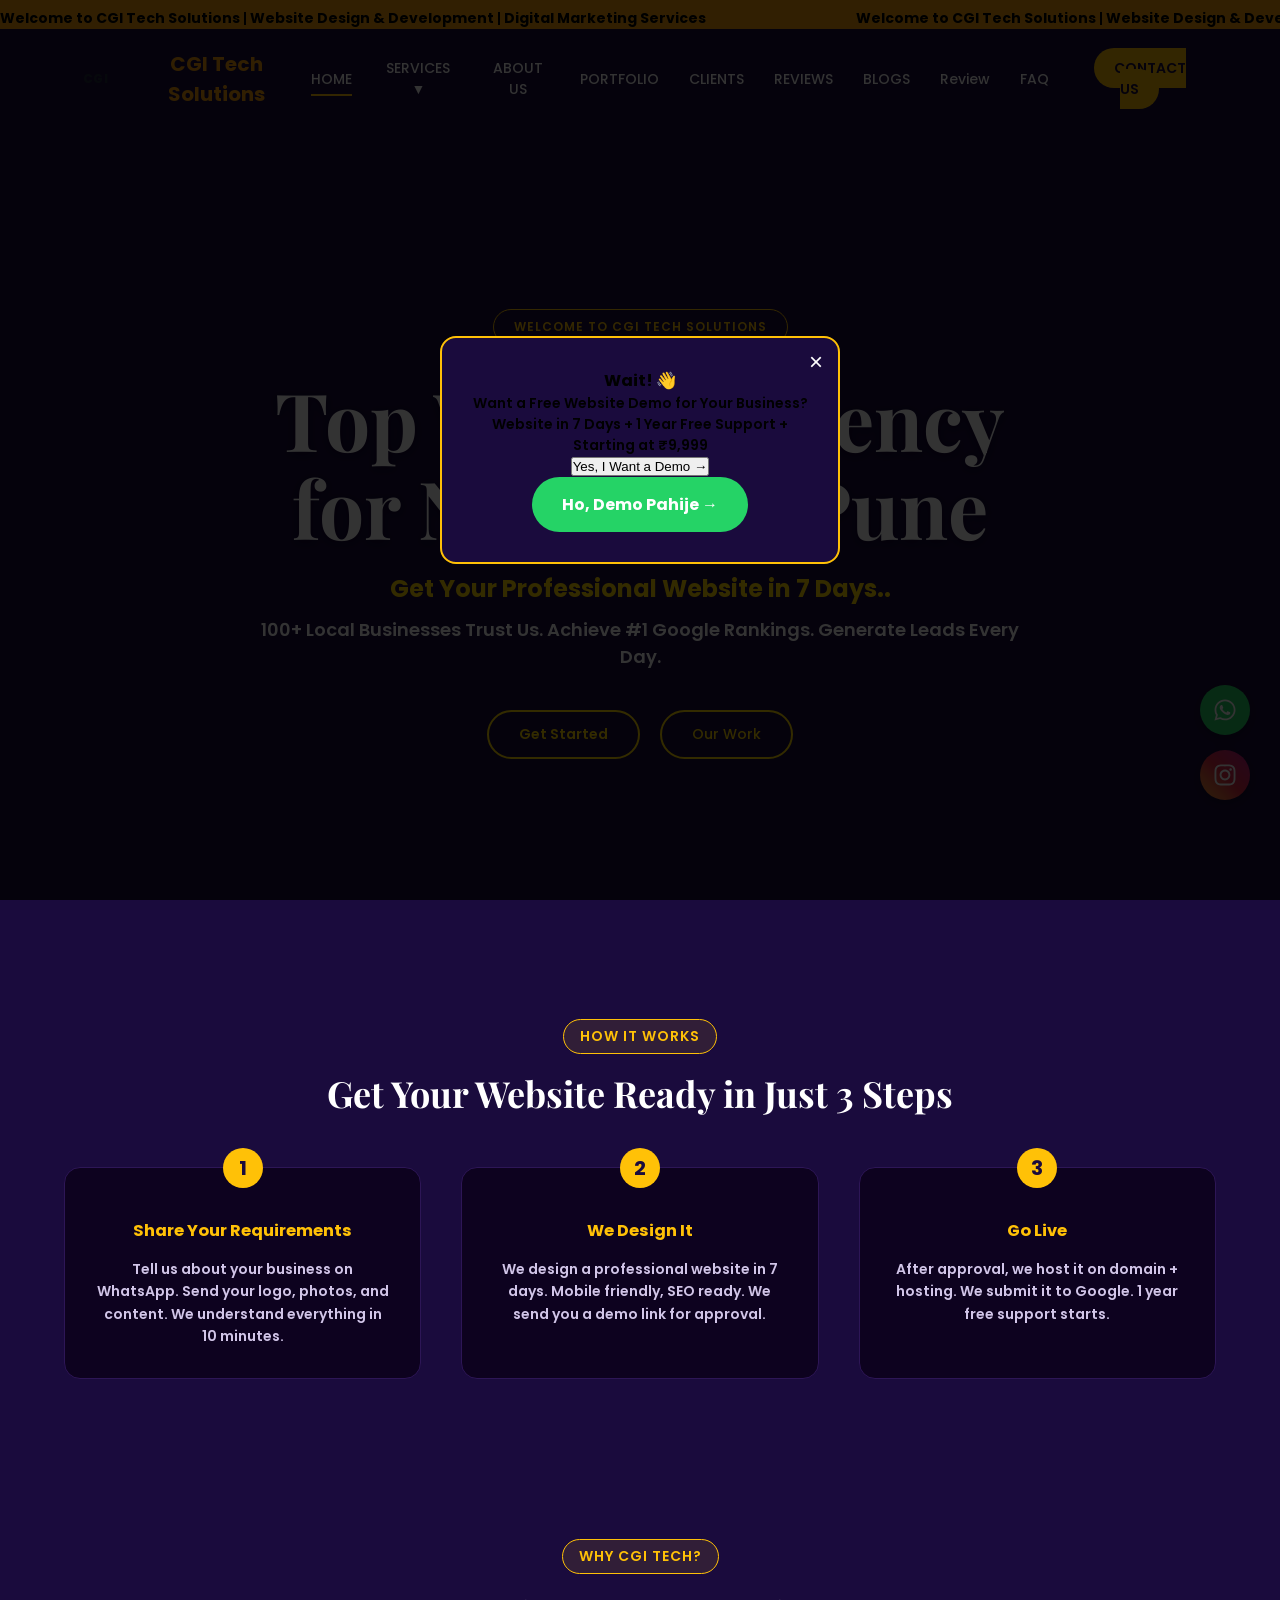
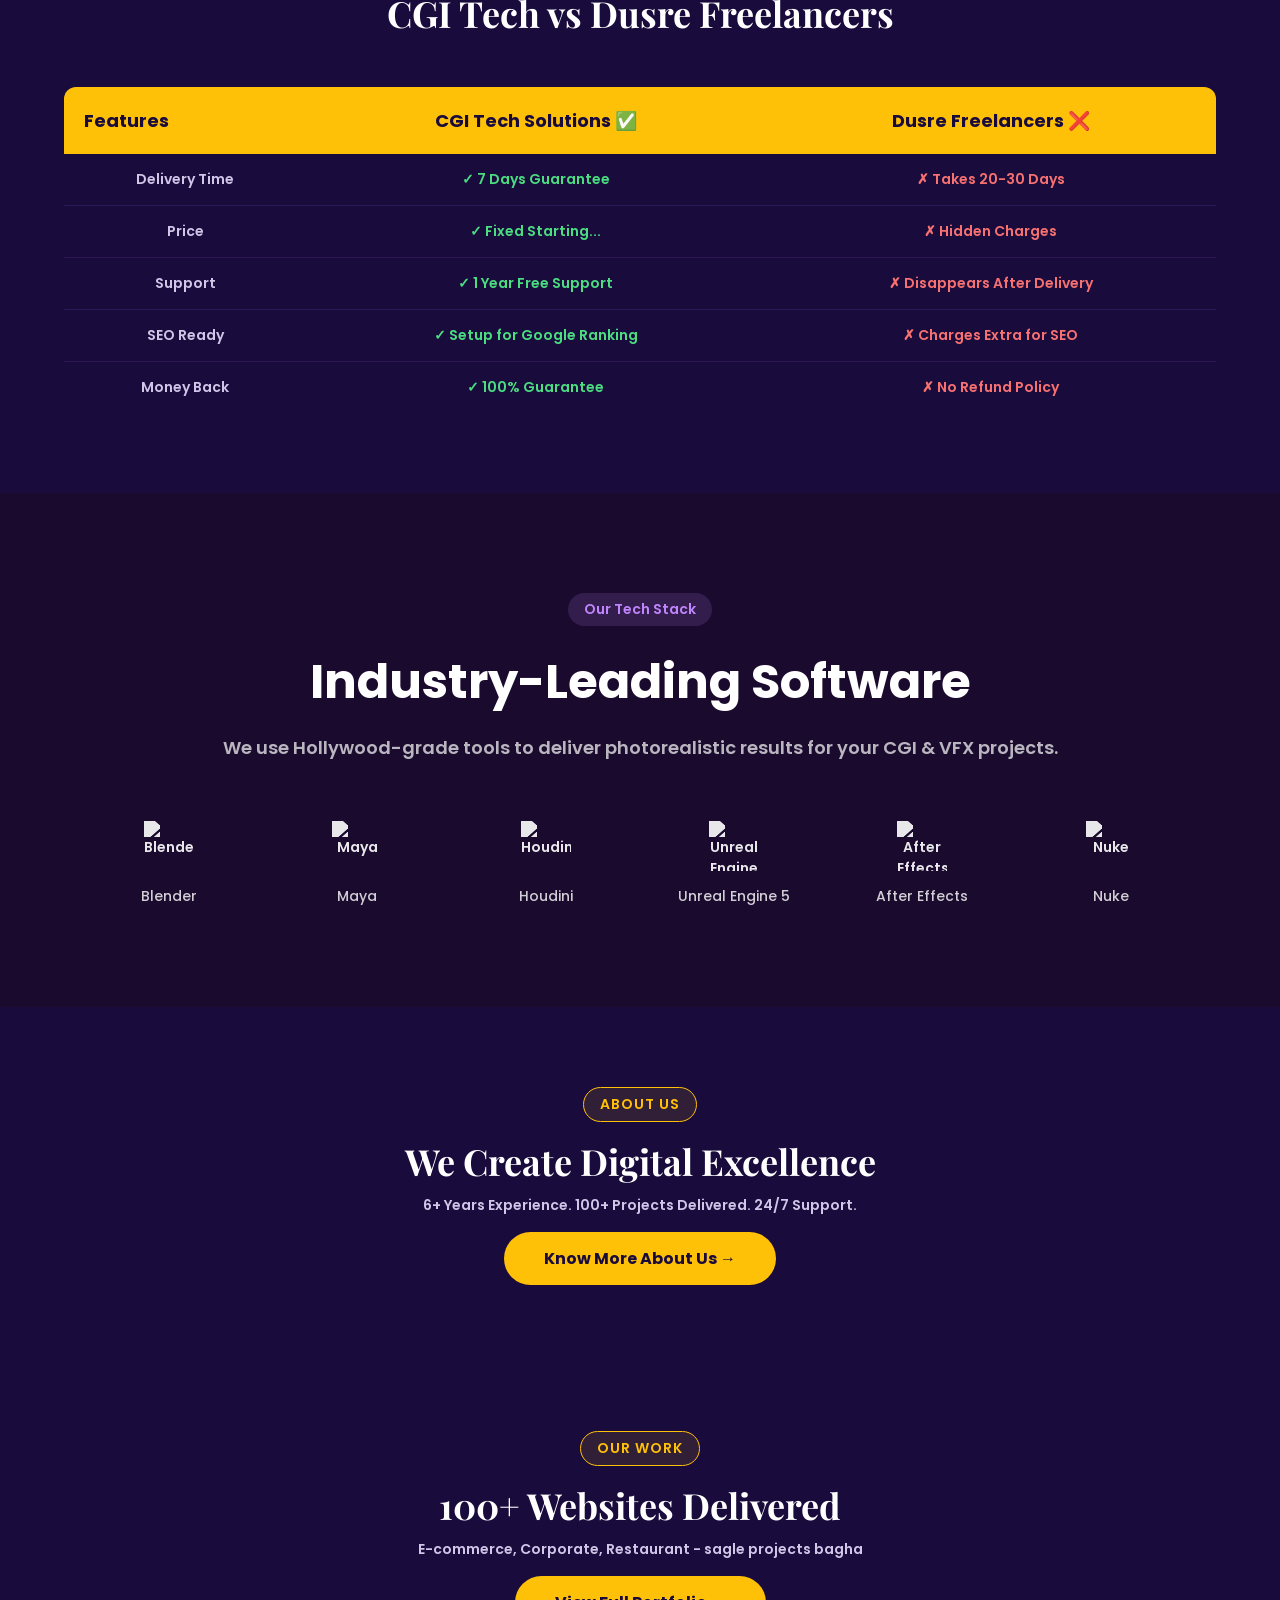
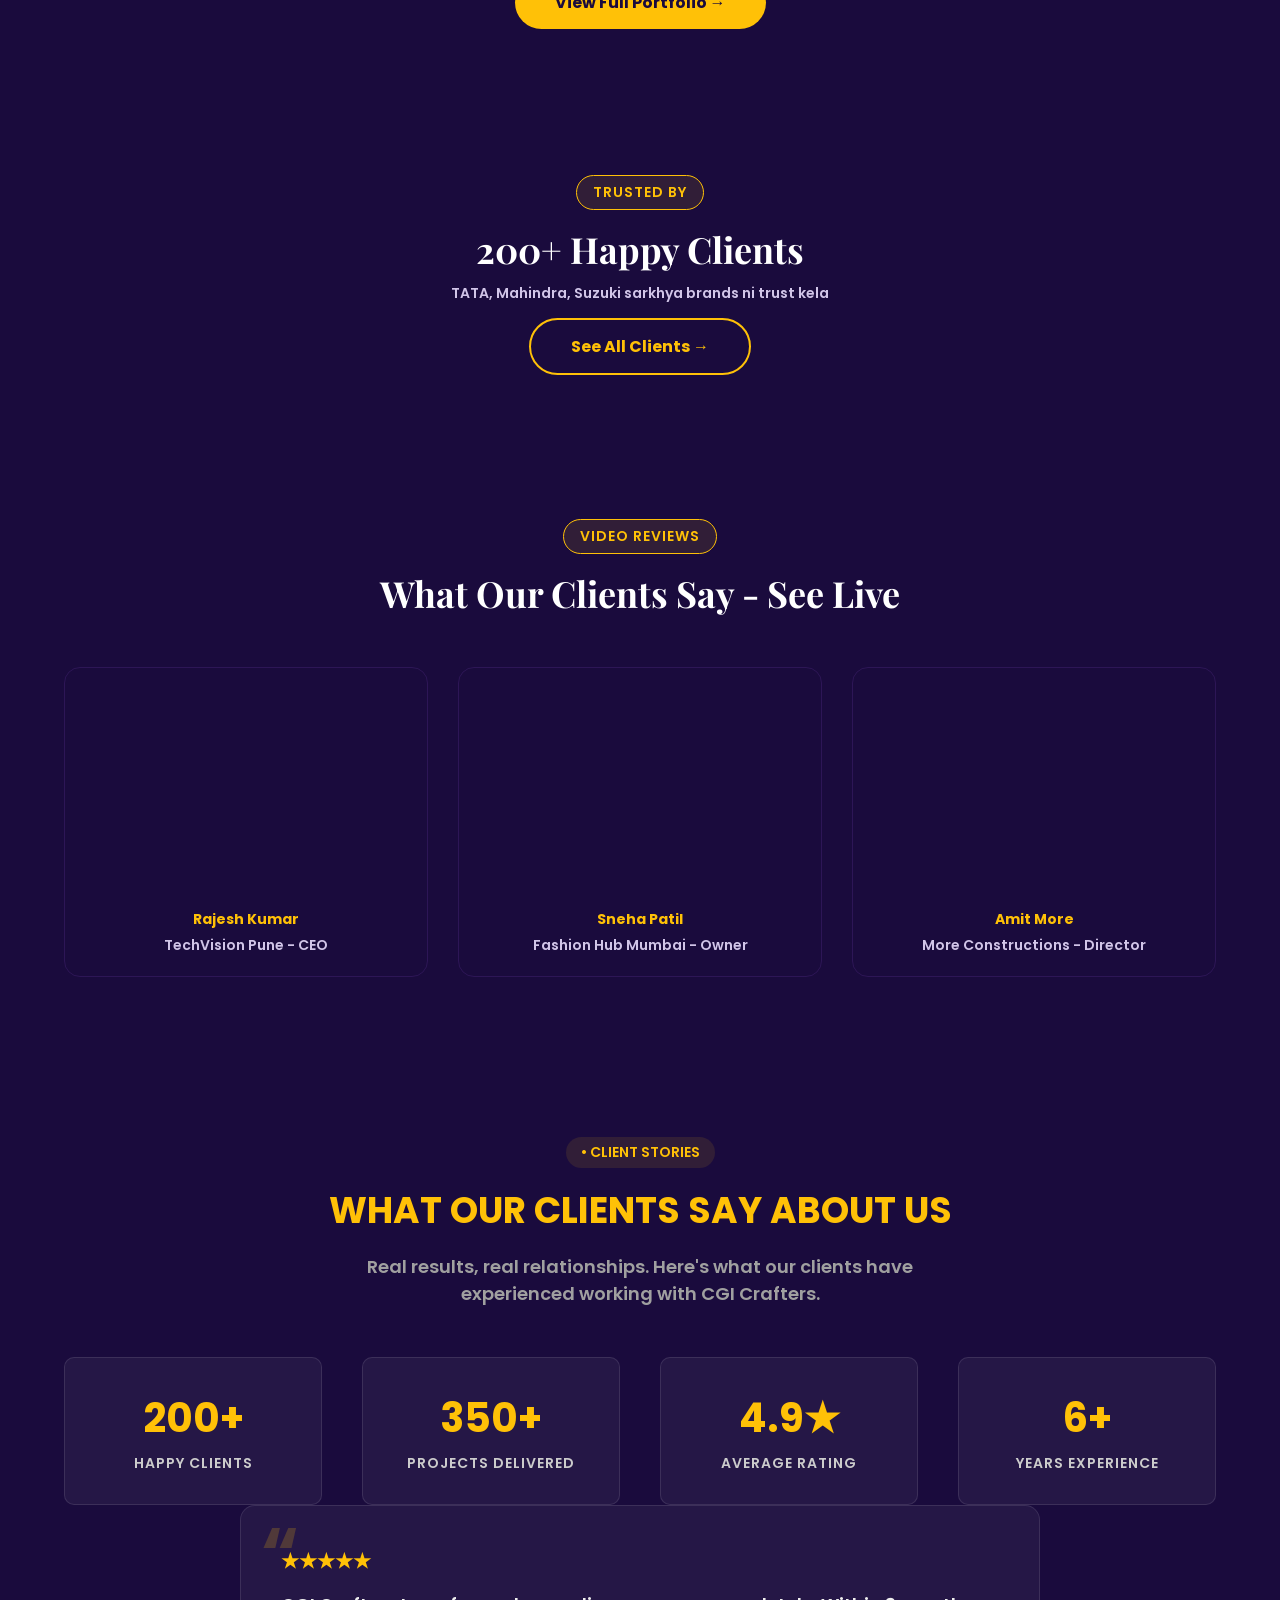
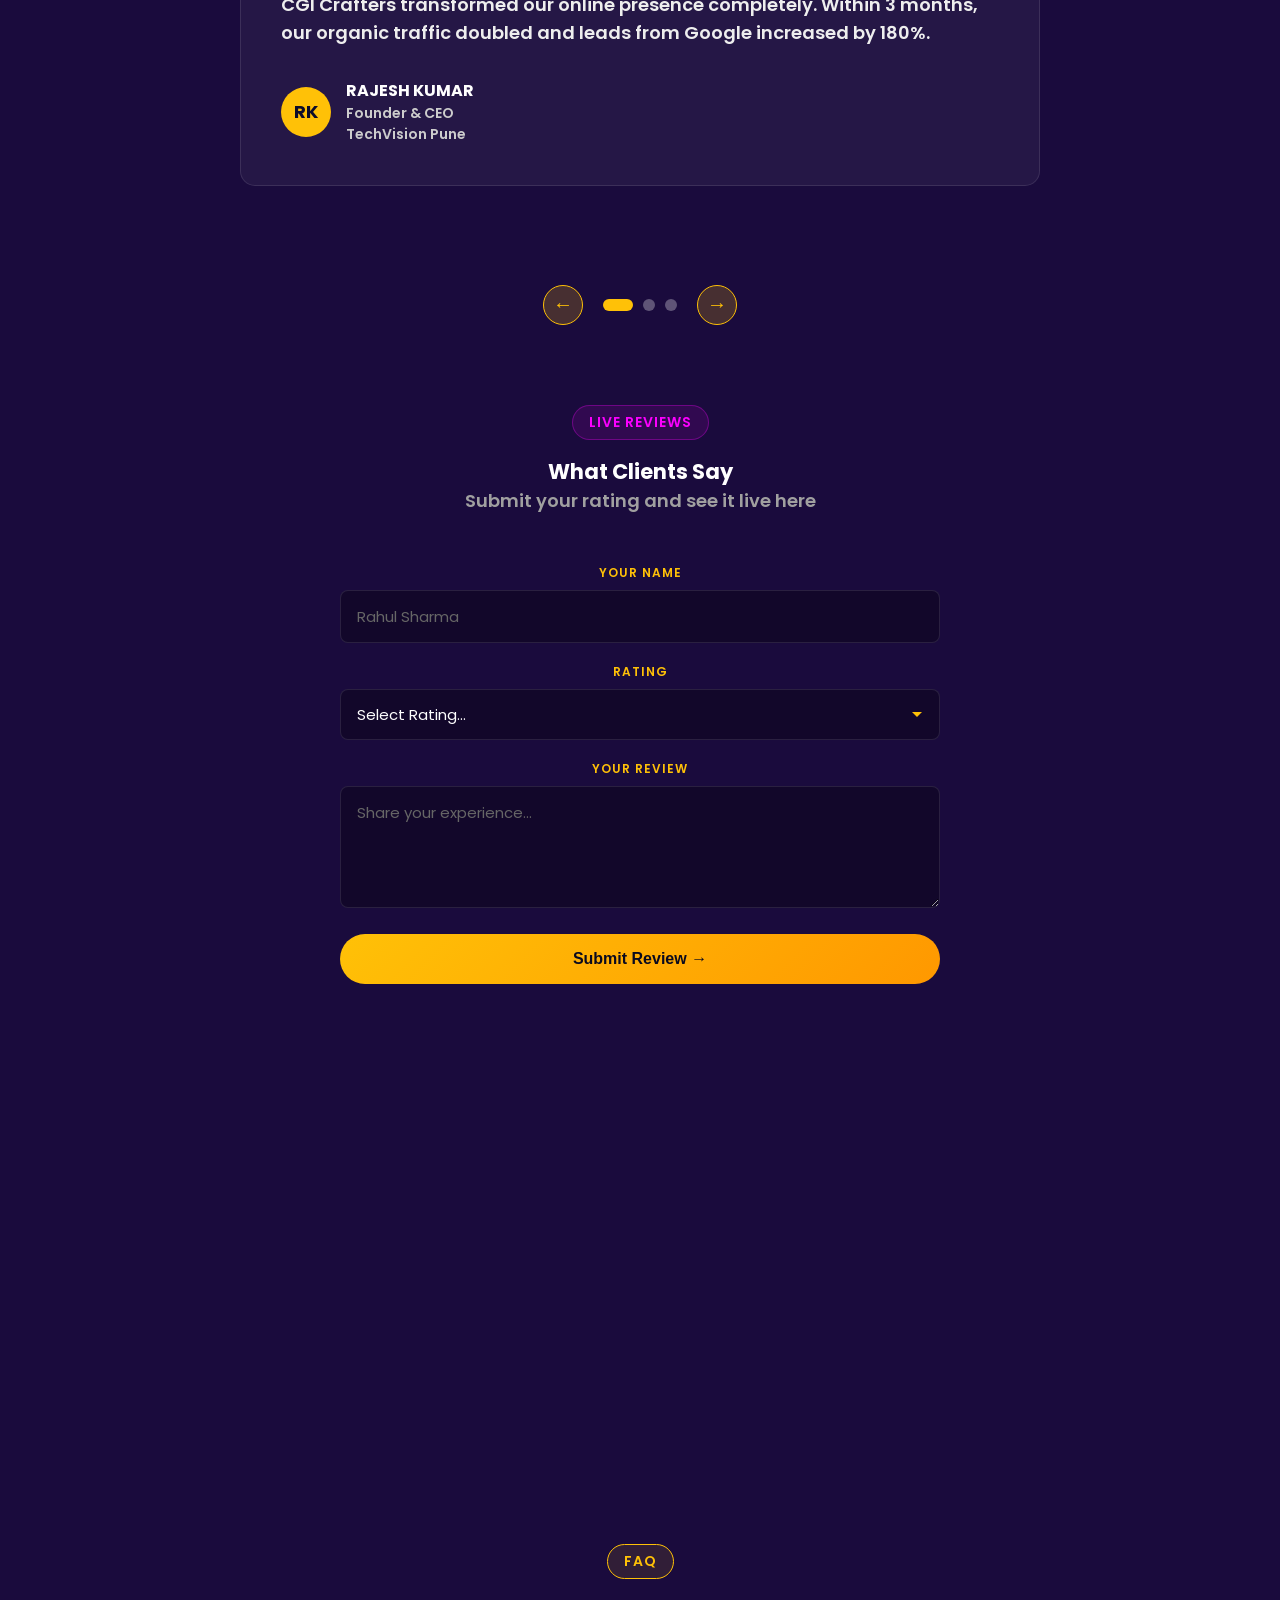
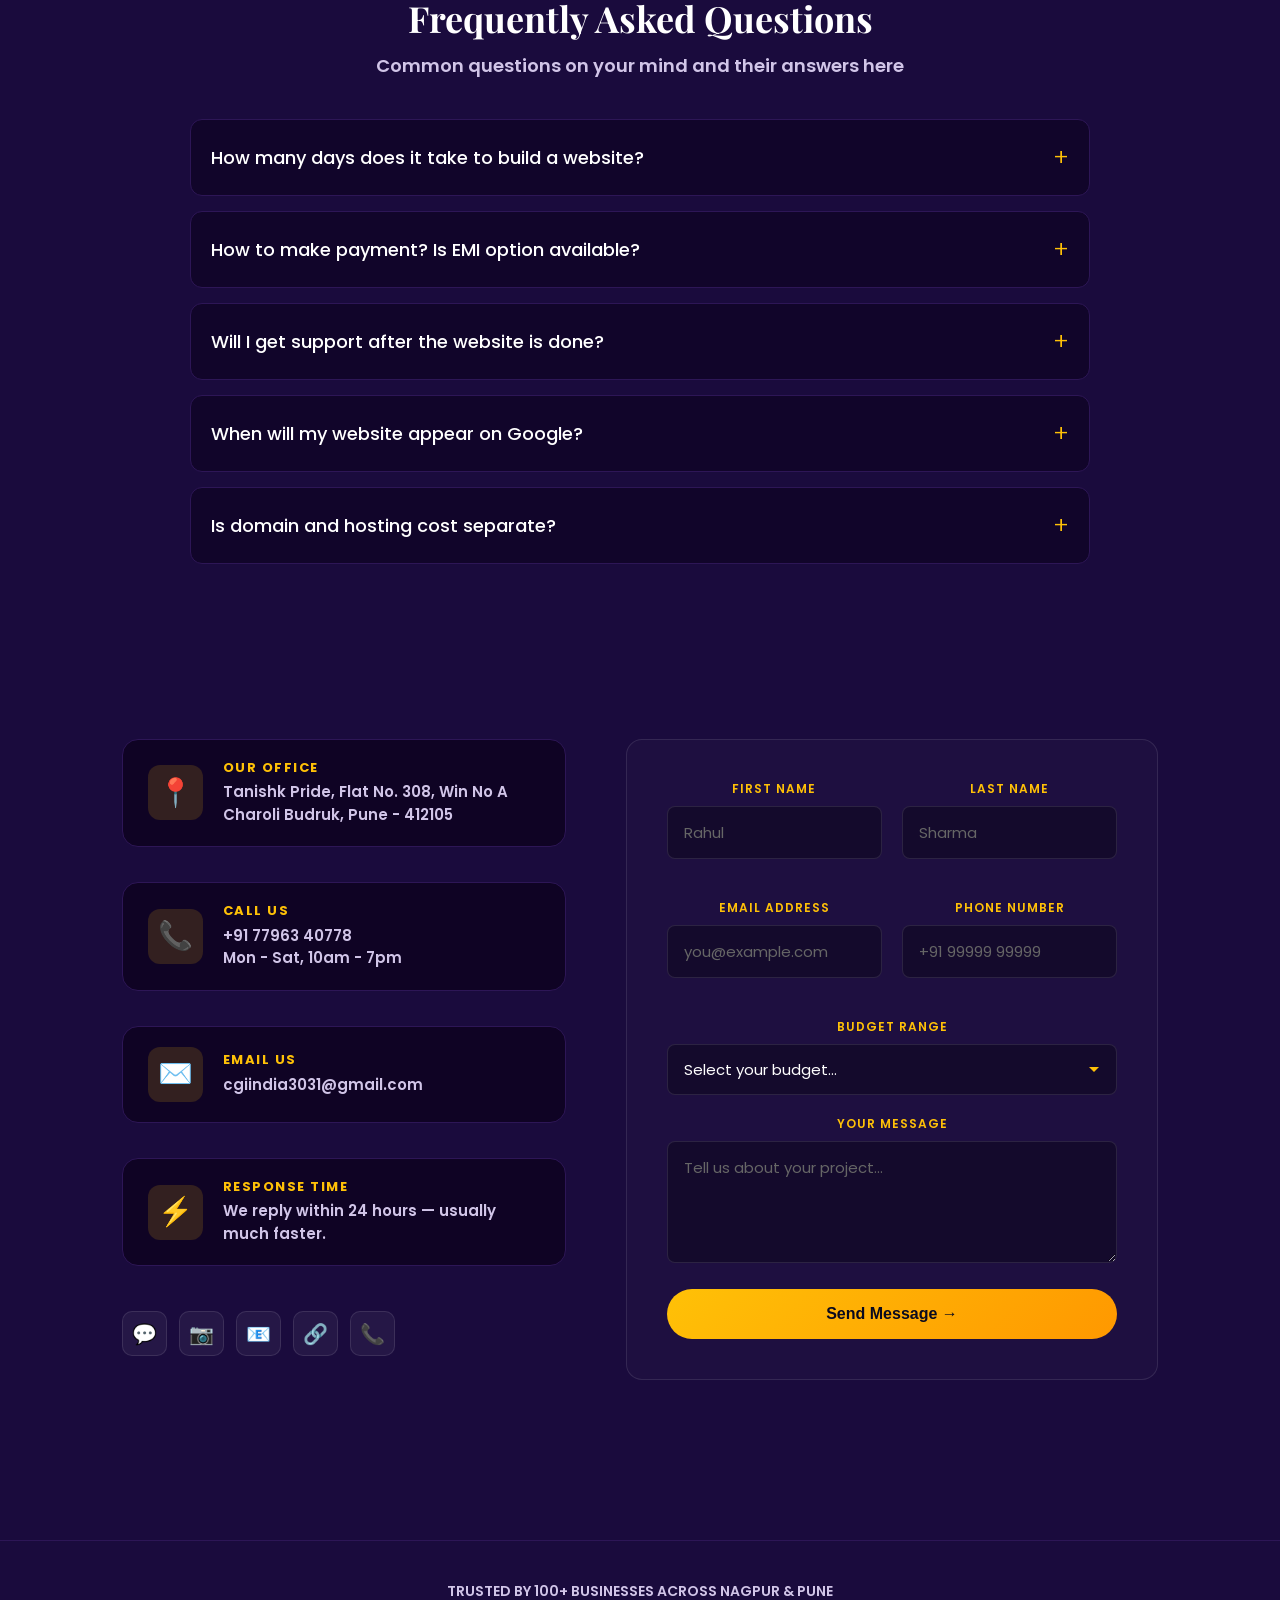
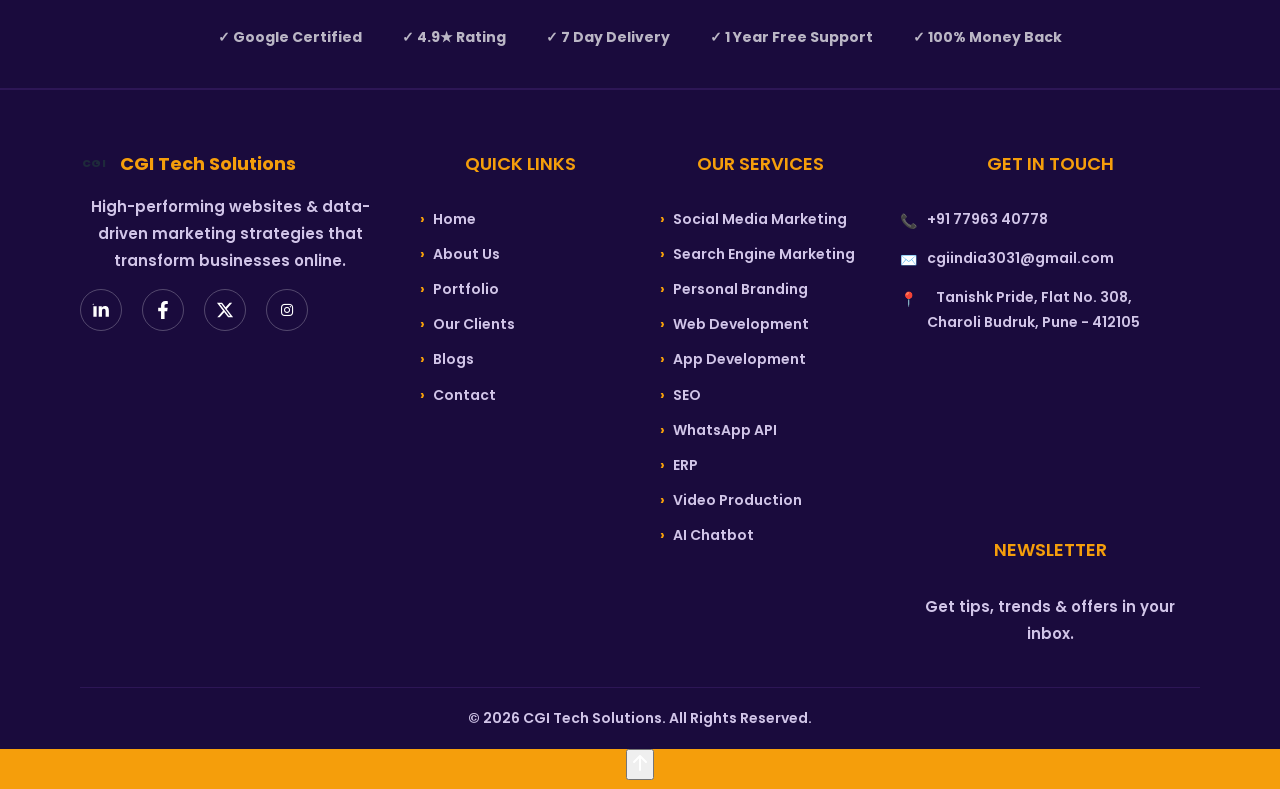
==== commit 401b23a6: "Update index.html" ====
--- a/index.html
+++ b/index.html
@@ -4,22 +4,22 @@
     <meta charset="UTF-8">
     <meta name="viewport" content="width=device-width, initial-scale=1.0">
 <!-- Primary Meta Tags -->
-<title>Website Designer Nagpur & Pune | From ₹9,999 | CGI Tech IT Solutions</title>
-<meta name="description" content="#1 Website Design Company in Nagpur & Pune. Professional Business Websites Delivered in 7 Days Starting at ₹9,999. 100+ Happy Clients. 1 Year Free Support. Book Your Free Demo Today! WhatsApp: 7796340778">
+<title>Website Designer Nagpur & Pune | From ....| CGI Tech IT Solutions</title>
+<meta name="description" content="#1 Website Design Company in Nagpur & Pune. Professional Business Websites Delivered in 7 Days Starting at ... 100+ Happy Clients. 1 Year Free Support. Book Your Free Demo Today! WhatsApp: 7796340778">
 <link rel="canonical" href="https://cgitechsolution.github.io/cgitech/">
-<meta name="keywords" content="website designer nagpur, website development pune, website price 9999, web design company nagpur, ecommerce website pune, website developer nagpur, cheap website design nagpur">
+<meta name="keywords" content="website designer nagpur, website development pune, website .. web design company nagpur, ecommerce website pune, website developer nagpur, cheap website design nagpur">
 
 <!-- Open Graph / Facebook -->
 <meta property="og:url" content="https://cgitechsolution.github.io/cgitech/"> 
 <meta property="og:type" content="website">
-<meta property="og:title" content="Website Designer Nagpur & Pune | From ₹9,999 | CGI Tech">
+<meta property="og:title" content="Website Designer Nagpur & Pune | From .... | CGI Tech">
 <meta property="og:description" content="Professional Website in 7 Days. 100+ Happy Clients. 1 Year Free Support. Book Your Free Demo. WhatsApp Now.">
 <meta property="og:image" content="https://cgitechsolution.github.io/cgitech/logo.jpg">
 
 <!-- Twitter -->
 <meta name="twitter:card" content="summary_large_image">
 <meta name="twitter:url" content="https://cgitechsolution.github.io/cgitech/">
-<meta name="twitter:title" content="Website Designer Nagpur & Pune | From ₹9,999 | CGI Tech">
+<meta name="twitter:title" content="Website Designer Nagpur & Pune | CGI Tech">
 <meta name="twitter:description" content="Professional Website in 7 Days. 100+ Happy Clients. 1 Year Free Support. Book Your Free Demo.">
 <meta name="twitter:image" content="https://cgitechsolution.github.io/cgitech/logo.jpg">
 <!-- Favicon -->
@@ -27,13 +27,6 @@
 <link rel="icon" type="image/png" sizes="16x16" href="favicon.png?v=6">
 <link rel="shortcut icon" href="favicon.png?v=6">
 <link rel="apple-touch-icon" sizes="180x180" href="favicon.png?v=6">
-
-    <!-- Social Sharing - WhatsApp, Facebook, LinkedIn साठी -->
-    <!-- Twitter Card -->
-    <meta name="twitter:card" content="summary_large_image">
-    <meta name="twitter:title" content="Website Designer Nagpur & Pune | ₹9,999 | CGI Tech">
-<meta name="twitter:description" content="Professional Website in 7 Days from ₹9,999. #1 Web Design Company for Nagpur & Pune. 100+ Happy Clients. Book Your Free Demo Today!">
-    <meta name="twitter:image" content="https://cgitechsolution.github.io/cgitech/logo.jpg"> 
 
     <!-- CSS & Fonts -->
     <link rel="stylesheet" href="https://cdnjs.cloudflare.com/ajax/libs/font-awesome/6.5.1/css/all.min.css">
@@ -93,7 +86,6 @@
 </script>
 
     <script type="application/ld+json">
-<script type="application/ld+json">
 {
   "@context": "https://schema.org",
   "@type": "FAQPage",
@@ -145,18 +137,7 @@
         @keyframes fadeInUp {
             to { opacity: 1; transform: translateY(0); }
         }
-        /* Animated Gradient Background */
-body {
-    background: linear-gradient(-45deg, #0f0c29, #302b63, #24243e, #1a1a2e);
-    background-size: 400% 400%;
-    animation: gradientBG 15s ease infinite;
-}
-
-@keyframes gradientBG {
-    0% { background-position: 0% 50%; }
-    50% { background-position: 100% 50%; }
-    100% { background-position: 0% 50%; }
-}
+      
     </style>
 <style>
 /* ===== LOGO SIZE FIX - HACH TAK ===== */
@@ -422,7 +403,7 @@
 
     <nav>
         <ul class="nav-links" id="navLinks">
-            <li><a href="index.html" class="active">HOME</a></li>
+          <li><a href="./" class="active">HOME</a></li>
 
             <li class="dropdown">
                 <a href="#services">SERVICES ▼</a>
@@ -441,13 +422,14 @@
                 </ul>
             </li>
 
-            <li><a href="index.html#about">ABOUT US</a></li>
-            <li><a href="index.html#portfolio">PORTFOLIO</a></li>
-            <li><a href="index.html#clients">CLIENTS</a></li>
-            <li><a href="index.html#reviews">REVIEWS</a></li>
-            <li><a href="index.html#blogs">BLOGS</a></li>
-            <li><a href="index.html#faq">FAQ</a></li>
-            <li><a href="index.html#contact" class="btn-contact">CONTACT US</a></li>
+           <li><a href="aboutus/">ABOUT US</a></li>
+            <li><a href="portfolio/">PORTFOLIO</a></li>
+            <li><a href="clients/">CLIENTS</a></li>
+            <li><a href="index.html#reviews/">REVIEWS</a></li>
+            <li><a href="blogs/">BLOGS</a></li>
+            <li><a href="/cgitech/#review/">Review</a></li>
+            <li><a href="index.html#faq/">FAQ</a></li>
+            <li><a href="/cgitech/#contact/" class="btn-contact">CONTACT US</a></li>
         </ul>
     </nav>
 </header>
@@ -457,7 +439,7 @@
             <div class="hero-content">
                 <div class="welcome-badge">WELCOME TO CGI TECH SOLUTIONS</div>
   <h1>Top Website Agency for Nagpur & Pune</h1>  
-<h2 style="color:#FFD700;font-size:24px;margin:10px 0;">Get Your Professional Website in 7 Days from ₹9,999</h2> 
+<h2 style="color:#FFD700;font-size:24px;margin:10px 0;">Get Your Professional Website in 7 Days..</h2> 
 <p>100+ Local Businesses Trust Us. Achieve #1 Google Rankings. Generate Leads Every Day.</p>
 
                 <div class="hero-buttons">
@@ -466,98 +448,6 @@
                 </div>
             </div>
         </section>
-
-<!-- Stats Counter Section - NEW -->
-<section class="stats">
-  <div class="container">
-    <div class="stats-grid">
-      <div class="stat-item">
-        <h3 class="counter" data-target="75">0</h3>
-        <p>Projects Completed</p>
-      </div>
-      <div class="stat-item">
-        <h3 class="counter" data-target="99">0</h3>
-        <p>Client Satisfaction %</p>
-      </div>
-      <div class="stat-item">
-        <h3 class="counter" data-target="6">0</h3>
-        <p>Years Experience</p>
-      </div>
-      <div class="stat-item">
-        <h3 class="counter" data-target="24">0</h3>
-        <p>Hours Support</p>
-      </div>
-    </div>
-  </div>
-</section>
-
-        <!-- PRICING SECTION START - Digipeddle Style -->
-<section class="pricing" id="pricing" style="background:#1a0b3d; padding:80px 5%;">
-  <div class="container">
-    <div class="section-badge" style="background:rgba(255,193,7,0.1);color:#ffc107;border:1px solid #ffc107;display:table;margin:0 auto 15px;padding:6px 16px;border-radius:20px;">OUR PACKAGES</div>
-    <h2 style="color:#fff;text-align:center;font-size:36px;margin-bottom:10px;font-family:'Playfair Display',serif;">Website Design Pricing</h2>
-    <p class="section-subtitle" style="color:#d1c5e8;text-align:center;margin-bottom:50px;">7 Divsat Website. 1 Varsh Free Support. 100% Money Back Guarantee</p>
-
-    <div class="pricing-grid" style="display:grid;grid-template-columns:repeat(auto-fit,minmax(300px,1fr));gap:30px;max-width:1200px;margin:0 auto;">
-
-      <!-- PLAN 1: BASIC ₹9,999 -->
-      <div class="price-card" style="background:#0d021f;border:1px solid #2d1656;border-radius:16px;padding:35px 25px;text-align:center;position:relative;">
-        <h3 style="color:#fff;font-size:24px;margin-bottom:10px;">BASIC</h3>
-        <div style="color:#ffc107;font-size:42px;font-weight:700;margin:15px 0;">₹9,999</div>
-        <p style="color:#d1c5e8;margin-bottom:25px;">Small Business / Startups Sathi</p>
-        <ul style="list-style:none;padding:0;text-align:left;color:#d1c5e8;line-height:2;">
-          <li>✓ 5 Page Website</li>
-          <li>✓ Mobile Friendly Design</li>
-          <li>✓ WhatsApp Button</li>
-          <li>✓ Contact Form</li>
-          <li>✓ 1 Year Free Hosting</li>
-          <li>✓ 7 Divsat Delivery</li>
-          <li>✓ 1 Year Free Support</li>
-        </ul>
-        <a href="https://wa.me/917796340778?text=Hi,%20mala%20BASIC%20₹9,999%20wala%20website%20hava" target="_blank" style="display:inline-block;margin-top:25px;background:transparent;color:#ffc107;border:2px solid #ffc107;padding:12px 30px;border-radius:30px;text-decoration:none;font-weight:600;">Get Started →</a>
-      </div>
-
-      <!-- PLAN 2: STANDARD ₹14,999 - MOST POPULAR -->
-      <div class="price-card" style="background:#0d021f;border:2px solid #ffc107;border-radius:16px;padding:35px 25px;text-align:center;position:relative;transform:scale(1.05);">
-        <span style="position:absolute;top:-15px;left:50%;transform:translateX(-50%);background:#ffc107;color:#1a0b3d;padding:5px 15px;border-radius:20px;font-size:14px;font-weight:700;">MOST POPULAR</span>
-        <h3 style="color:#fff;font-size:24px;margin-bottom:10px;">STANDARD</h3>
-        <div style="color:#ffc107;font-size:42px;font-weight:700;margin:15px 0;">₹14,999</div>
-        <p style="color:#d1c5e8;margin-bottom:25px;">Growing Business Sathi Best</p>
-        <ul style="list-style:none;padding:0;text-align:left;color:#d1c5e8;line-height:2;">
-          <li>✓ 10 Page Website</li>
-          <li>✓ Premium Design</li>
-          <li>✓ SEO Ready</li>
-          <li>✓ Google Map Integration</li>
-          <li>✓ Social Media Links</li>
-          <li>✓ Free SSL Certificate</li>
-          <li>✓ 7 Divsat Delivery</li>
-          <li>✓ 1 Year Free Support</li>
-        </ul>
-        <a href="https://wa.me/917796340778?text=Hi,%20mala%20STANDARD%20₹14,999%20wala%20website%20hava" target="_blank" style="display:inline-block;margin-top:25px;background:#ffc107;color:#1a0b3d;border:2px solid #ffc107;padding:12px 30px;border-radius:30px;text-decoration:none;font-weight:600;">Get Started →</a>
-      </div>
-
-      <!-- PLAN 3: PREMIUM ₹25,999 -->
-      <div class="price-card" style="background:#0d021f;border:1px solid #2d1656;border-radius:16px;padding:35px 25px;text-align:center;position:relative;">
-        <h3 style="color:#fff;font-size:24px;margin-bottom:10px;">PREMIUM</h3>
-        <div style="color:#ffc107;font-size:42px;font-weight:700;margin:15px 0;">₹25,999</div>
-        <p style="color:#d1c5e8;margin-bottom:25px;">E-commerce / Big Business</p>
-        <ul style="list-style:none;padding:0;text-align:left;color:#d1c5e8;line-height:2;">
-          <li>✓ 20+ Page Website</li>
-          <li>✓ E-commerce Functionality</li>
-          <li>✓ Payment Gateway</li>
-          <li>✓ Product Listing</li>
-          <li>✓ Admin Panel</li>
-          <li>✓ Advanced SEO</li>
-          <li>✓ 15 Divsat Delivery</li>
-          <li>✓ 1 Year Free Support</li>
-        </ul>
-        <a href="https://wa.me/917796340778?text=Hi,%20mala%20PREMIUM%20₹25,999%20wala%20website%20hava" target="_blank" style="display:inline-block;margin-top:25px;background:transparent;color:#ffc107;border:2px solid #ffc107;padding:12px 30px;border-radius:30px;text-decoration:none;font-weight:600;">Get Started →</a>
-      </div>
-
-    </div>
-  </div>
-</section>
-<!-- PRICING SECTION END -->
 <!-- PROCESS SECTION START -->
 <section style="background:#1a0b3d;padding:80px 5%;">
   <div style="max-width:1200px;margin:0 auto;text-align:center;">
@@ -609,8 +499,8 @@
   </tr>
   <tr style="border-bottom:1px solid #2d1656;">
     <td style="padding:15px;font-weight:600;">Price</td>
-    <td style="padding:15px;text-align:center;color:#4ade80;">✓ Fixed Starting ₹9,999</td>
-    <td style="padding:15px;text-align:center;color:#f87171;">✗ ₹15,000+ With Hidden Charges</td>
+    <td style="padding:15px;text-align:center;color:#4ade80;">✓ Fixed Starting...</td>
+    <td style="padding:15px;text-align:center;color:#f87171;">✗ Hidden Charges</td>
   </tr>
   <tr style="border-bottom:1px solid #2d1656;">
     <td style="padding:15px;font-weight:600;">Support</td>
@@ -676,174 +566,37 @@
   </div>
 </section>
 
-        <section class="about" id="about">
-            <div class="about-image">
-           <img src="team.jpg" alt="Our Team">
-            </div>
-            <div class="about-content">
-                <div class="section-badge">ABOUT US</div>
-                <h2>We Create Digital Excellence</h2>
-                <p>CGI Tech Solutions is a leading technology company in Pune dedicated to delivering innovative digital solutions. With years of experience and a passionate team, we transform ideas into reality.</p>
-                <p>Our mission is to empower businesses through technology, providing cutting-edge solutions that drive growth and success in the digital age.</p>
-                <ul class="about-points">
-                    <li>✓ Expert Team of Developers</li>
-                    <li>✓ 100+ Successful Projects</li>
-                    <li>✓ 24/7 Customer Support</li>
-                </ul>
-                <a href="#contact" class="btn-primary">Learn More</a>
-            </div>
-        </section>
-
-       <!-- PORTFOLIO SECTION START -->
-<section class="portfolio" id="portfolio">
-    <div class="section-badge">OUR WORK</div>
-    <h2>Featured Projects</h2>
-    <p class="section-subtitle">Take a look at some of our recent successful projects</p>
-    <!-- PORTFOLIO FILTER START -->
-<div style="text-align:center;margin-bottom:40px;">
-  <button class="filter-btn active" onclick="filterPortfolio('all')" style="background:#ffc107;color:#1a0b3d;border:none;padding:10px 20px;margin:5px;border-radius:25px;font-weight:600;cursor:pointer;">All</button>
-  <button class="filter-btn" onclick="filterPortfolio('ecommerce')" style="background:transparent;color:#ffc107;border:2px solid #ffc107;padding:10px 20px;margin:5px;border-radius:25px;font-weight:600;cursor:pointer;">E-Commerce</button>
-  <button class="filter-btn" onclick="filterPortfolio('web')" style="background:transparent;color:#ffc107;border:2px solid #ffc107;padding:10px 20px;margin:5px;border-radius:25px;font-weight:600;cursor:pointer;">Web Design</button>
-  <button class="filter-btn" onclick="filterPortfolio('app')" style="background:transparent;color:#ffc107;border:2px solid #ffc107;padding:10px 20px;margin:5px;border-radius:25px;font-weight:600;cursor:pointer;">Mobile App</button>
-</div>
-
-<script>
-function filterPortfolio(category) {
-  let cards = document.querySelectorAll('.portfolio-card');
-  cards.forEach(card => {
-    let tag = card.querySelector('.portfolio-tag').innerText.toLowerCase();
-    if (category === 'all' || tag.includes(category)) {
-      card.style.display = 'block';
-    } else {
-      card.style.display = 'none';
-    }
-  });
-  document.querySelectorAll('.filter-btn').forEach(btn => {
-    btn.style.background = 'transparent';
-    btn.style.color = '#ffc107';
-  });
-  event.target.style.background = '#ffc107';
-  event.target.style.color = '#1a0b3d';
-}
-</script>
-<!-- PORTFOLIO FILTER END -->
-    <div class="portfolio-grid-pro">
-        <!-- Project 1 -->
-        <div class="portfolio-card">
-            <div class="portfolio-image">
-                <img src="https://images.unsplash.com/photo-1551650975-87deedd944c3?w=600&auto=format&fit=crop" alt="E-commerce Website">
-                <span class="portfolio-tag">E-COMMERCE</span>
-                <div class="portfolio-overlay">
-                    <a href="#" class="btn-view-project">View Project →</a>
-                </div>
-            </div>
-            <div class="portfolio-content">
-                <h3>Fashion Store Website</h3>
-                <p>Shopify + Custom Theme | 2X Sales in 3 Months</p>
-            </div>
-        </div>
-
-        <!-- Project 2 -->
-        <div class="portfolio-card">
-            <div class="portfolio-image">
-                <img src="https://images.unsplash.com/photo-1555421689-491a97ff2040?w=600&auto=format&fit=crop" alt="Restaurant App">
-                <span class="portfolio-tag">MOBILE APP</span>
-                <div class="portfolio-overlay">
-                    <a href="#" class="btn-view-project">View Project →</a>
-                </div>
-            </div>
-            <div class="portfolio-content">
-                <h3>Food Delivery App</h3>
-                <p>React Native | 10,000+ Downloads</p>
-            </div>
-        </div>
-
-        <!-- Project 3 -->
-        <div class="portfolio-card">
-            <div class="portfolio-image">
-                <img src="https://images.unsplash.com/photo-1460925895917-afdab827c52f?w=600&auto=format&fit=crop" alt="Corporate Website">
-                <span class="portfolio-tag">WEB DESIGN</span>
-                <div class="portfolio-overlay">
-                    <a href="#" class="btn-view-project">View Project →</a>
-                </div>
-            </div>
-            <div class="portfolio-content">
-                <h3>Corporate Website</h3>
-                <p>WordPress + SEO | #1 Rank on Google</p>
-            </div>
-        </div>
-
-        <!-- Project 4 -->
-        <div class="portfolio-card">
-            <div class="portfolio-image">
-                <img src="https://images.unsplash.com/photo-1611162617474-5b21e879e113?w=600&auto=format&fit=crop" alt="Social Media Campaign">
-                <span class="portfolio-tag">MARKETING</span>
-                <div class="portfolio-overlay">
-                    <a href="#" class="btn-view-project">View Project →</a>
-                </div>
-            </div>
-            <div class="portfolio-content">
-                <h3>Instagram Campaign</h3>
-                <p>5M+ Reach |300% Engagement Growth</p>
-            </div>
-        </div>
-
-        <!-- Project 5 -->
-        <div class="portfolio-card">
-            <div class="portfolio-image">
-                <img src="https://images.unsplash.com/photo-1556761175-5973dc0f32e7?w=600&auto=format&fit=crop" alt="ERP System">
-                <span class="portfolio-tag">ERP SYSTEM</span>
-                <div class="portfolio-overlay">
-                    <a href="#" class="btn-view-project">View Project →</a>
-                </div>
-            </div>
-            <div class="portfolio-content">
-                <h3>Manufacturing ERP</h3>
-                <p>Custom Laravel | 40% Cost Saving</p>
-            </div>
-        </div>
-
-        <!-- Project 6 -->
-        <div class="portfolio-card">
-            <div class="portfolio-image">
-                <img src="https://images.unsplash.com/photo-1574717024653-61fd2cf4d44d?w=600&auto=format&fit=crop" alt="Video Production">
-                <span class="portfolio-tag">VIDEO ADS</span>
-                <div class="portfolio-overlay">
-                    <a href="#" class="btn-view-project">View Project →</a>
-                </div>
-            </div>
-            <div class="portfolio-content">
-                <h3>Product Ad Film</h3>
-                <p>2M+ Views | 5X ROI on Ad Spend</p>
-            </div>
-        </div>
-    </div>
+       <!-- ABOUT CTA - Delete kelya nanatar ithe add kar -->
+<section style="background:#1a0b3d;padding:80px 5%;text-align:center;">
+    <div class="section-badge" style="background:rgba(255,193,7,0.1);color:#ffc107;border:1px solid #ffc107;display:table;margin:0 auto 15px;padding:6px 16px;border-radius:20px;">ABOUT US</div>
+    <h2 style="color:#fff;font-size:36px;margin-bottom:10px;font-family:'Playfair Display',serif;">We Create Digital Excellence</h2>
+    <p style="color:#d1c5e8;margin-bottom:30px;">6+ Years Experience. 100+ Projects Delivered. 24/7 Support.</p>
+    <a href="aboutus/" style="background:#ffc107;color:#1a0b3d;padding:15px 40px;border-radius:30px;text-decoration:none;font-weight:700;font-size:16px;">
+        Know More About Us →
+    </a>
 </section>
-<!-- PORTFOLIO SECTION END -->
-<!-- CLIENTS SECTION START -->
-<section class="clients" id="clients">
-    <div class="section-badge">TRUSTED BY</div>
-    <h2>Our Happy Clients</h2>
-    <p class="section-subtitle">Brands that trust us with their digital growth</p>
-  <div class="client-logos-pro">
-    <div class="client-logo-card"><img src="shriganesh.png" alt="Shree Ganesh Agro Services" loading="lazy" width="120" height="60"></div>
-    <div class="client-logo-card"><img src="trishaagro.jpeg" alt="Trisha Agro" loading="lazy" width="120" height="60"></div>
-    <div class="client-logo-card"><img src="kanhaiya.png" alt="Kanhaiya Agro Service" loading="lazy" width="120" height="60"></div>
-    <div class="client-logo-card"><img src="preet.png" alt="PREET" loading="lazy" width="120" height="60"></div>
-    <div class="client-logo-card"><img src="om.jpeg" alt="OM Born to Runs" loading="lazy" width="120" height="60"></div>
-    <div class="client-logo-card"><img src="shriom.jpeg" alt="Shri OM" loading="lazy" width="120" height="60"></div>
-    <div class="client-logo-card"><img src="tatamotors.png" alt="TATA MOTORS" loading="lazy" width="120" height="60"></div>
-    <div class="client-logo-card"><img src="tvs.png" alt="TVS Shelar Automotive" loading="lazy" width="120" height="60"></div>
-    <div class="client-logo-card"><img src="mahindra.png" alt="Mahindra" loading="lazy" width="120" height="60"></div>
-    <div class="client-logo-card"><img src="suzuki.png" alt="SUZUKI" loading="lazy" width="120" height="60"></div>
-    <div class="client-logo-card"><img src="vishal.png" alt="NP Vishal Combines" loading="lazy" width="120" height="60"></div>
-    <div class="client-logo-card"><img src="nursing.png" alt="Sai Nursing Institute" loading="lazy" width="120" height="60"></div>
-    <div class="client-logo-card"><img src="saicollege.png" alt="Sai Paramedical College" loading="lazy" width="120" height="60"></div>
-    <div class="client-logo-card"><img src="ajna.png" alt="AjnaLens" loading="lazy" width="120" height="60"></div>
-</div>
+
+    
+<!-- PORTFOLIO CTA - Portfolio delete kelya nanatar ithe add kar -->
+<section style="background:#0d021f;padding:80px 5%;text-align:center;">
+    <div class="section-badge" style="background:rgba(255,193,7,0.1);color:#ffc107;border:1px solid #ffc107;display:table;margin:0 auto 15px;padding:6px 16px;border-radius:20px;">OUR WORK</div>
+    <h2 style="color:#fff;font-size:36px;margin-bottom:10px;font-family:'Playfair Display',serif;">100+ Websites Delivered</h2>
+    <p style="color:#d1c5e8;margin-bottom:30px;">E-commerce, Corporate, Restaurant - sagle projects bagha</p>
+    <a href="portfolio/" style="background:#ffc107;color:#1a0b3d;padding:15px 40px;border-radius:30px;text-decoration:none;font-weight:700;font-size:16px;">
+        View Full Portfolio →
+    </a>
 </section>
-<!-- CLIENTS SECTION END -->
-
+
+<!-- CLIENTS CTA - Clients delete kelya nanatar ithe add kar -->
+<section style="background:#1a0b3d;padding:80px 5%;text-align:center;">
+    <div class="section-badge" style="background:rgba(255,193,7,0.1);color:#ffc107;border:1px solid #ffc107;display:table;margin:0 auto 15px;padding:6px 16px;border-radius:20px;">TRUSTED BY</div>
+    <h2 style="color:#fff;font-size:36px;margin-bottom:10px;font-family:'Playfair Display',serif;">200+ Happy Clients</h2>
+    <p style="color:#d1c5e8;margin-bottom:30px;">TATA, Mahindra, Suzuki sarkhya brands ni trust kela</p>
+    <a href="clients/" style="background:transparent;color:#ffc107;border:2px solid #ffc107;padding:15px 40px;border-radius:30px;text-decoration:none;font-weight:700;font-size:16px;">
+        See All Clients →
+    </a>
+</section>
+        
         <!-- VIDEO TESTIMONIALS START -->
 <section style="background:#0d021f;padding:80px 5%;">
   <div style="max-width:1200px;margin:0 auto;">
--- a/styles.css
+++ b/styles.css
@@ -1,3 +1,201 @@
+.about-grid {
+    display: grid !important;
+    grid-template-columns: 45% 55% !important;
+    gap: 50px !important;
+    align-items: flex-start !important;
+}
+
+.about-video iframe {
+    width: 100% !important;
+    height: 400px !important;
+    border-radius: 12px !important;
+    border: 3px solid #FFC107 !important;
+    box-shadow: 0 10px 40px rgba(255, 193, 7, 0.25) !important;
+}
+
+@media (max-width: 768px) {
+    .about-grid {
+        grid-template-columns: 1fr !important;
+    }
+    .about-video iframe {
+        height: 450px !important;
+    }
+}
+/* ===== CIOLOOK SECTION - DARK BLUE FIX ===== */
+.media-coverage {
+    padding: 80px 20px !important;
+    background:  #0f4c75!important;
+    border-top: 1px solid #1e293b !important;
+}
+
+.media-coverage .container {
+    max-width: 1200px !important;
+    margin: 0 auto !important;
+}
+
+.media-grid {
+    display: grid !important;
+    grid-template-columns: 0.9fr 1.1fr !important;
+    gap: 60px !important;
+    align-items: flex-start !important;
+}
+
+.media-image {
+    background: #1e293b !important;
+    padding: 25px !important;
+    border-radius: 12px !important;
+    border: 2px solid #FFC107 !important;
+}
+
+.media-logo {
+    background: #FFC107 !important;
+    color: #0f172a !important;
+    display: inline-block !important;
+    padding: 8px 20px !important;
+    border-radius: 6px !important;
+    font-weight: 700 !important;
+    font-size: 20px !important;
+    margin-bottom: 20px !important;
+    font-family: 'Poppins', sans-serif !important;
+}
+
+.media-image img {
+    width: 100% !important;
+    height: auto !important;
+    border-radius: 8px !important;
+    margin-bottom: 10px !important;
+    display: block !important;
+    border: 1px solid #334155 !important;
+}
+
+.img-caption {
+    color: #cbd5e1 !important;
+    font-size: 14px !important;
+    margin: 0 !important;
+    font-style: italic !important;
+}
+
+.media-content h3 {
+    font-size: 32px !important;
+    color: #FFC107 !important;
+    margin-bottom: 20px !important;
+    font-family: 'Playfair Display', serif !important;
+    line-height: 1.3 !important;
+}
+
+.media-content p {
+    color: #cbd5e1 !important;
+    line-height: 1.8 !important;
+    margin-bottom: 15px !important;
+    font-size: 16px !important;
+}
+
+.media-content .btn-primary {
+    margin-top: 20px !important;
+    display: inline-block !important;
+    background: #FFC107 !important;
+    color: #0f172a !important;
+    padding: 14px 32px !important;
+    border-radius: 8px !important;
+    text-decoration: none !important;
+    font-weight: 700 !important;
+}
+
+.media-content .btn-primary:hover {
+    background: #FF9800 !important;
+}
+
+/* Mobile */
+@media (max-width: 768px) {
+    .media-grid {
+        grid-template-columns: 1fr !important;
+        gap: 40px !important;
+    }
+    .media-content h3 {
+        font-size: 24px !important;
+    }
+}
+/* ===== CERTIFICATIONS - DARK BLUE + PROPER GRID ===== */
+.certifications {
+     padding: 80px 20px !important;
+    background: #1e1b4b !important;
+    border-top: 1px solid #1e293b !important;
+}
+
+.certifications .container {
+    max-width: 1140px !important;
+    margin: 0 auto !important;
+}
+
+.certifications .section-title {
+    text-align: center !important;
+    font-size: 42px !important;
+    color: #FFC107 !important;
+    margin-bottom: 60px !important;
+    font-family: 'Playfair Display', serif !important;
+    font-weight: 700 !important;
+}
+
+/* GRID HA MAHATTVACHA AAHE */
+.cert-grid {
+    display: grid !important;
+    grid-template-columns: repeat(4, 1fr) !important;
+    gap: 40px !important;
+    justify-items: center !important;
+    align-items: center !important;
+}
+
+.cert-card {
+    background: #ffffff !important;
+    padding: 25px !important;
+    border-radius: 12px !important;
+    border: 2px solid #FFC107 !important;
+    width: 100% !important;
+    max-width: 220px !important;
+    height: 140px !important;
+    display: flex !important;
+    align-items: center !important;
+    justify-content: center !important;
+    box-sizing: border-box !important;
+}
+
+.cert-card:hover {
+    border-color: #FFC107 !important;
+    transform: translateY(-5px) !important;
+    transition: all 0.3s ease !important;
+}
+
+.cert-card img {
+    max-width: 100% !important;
+    max-height: 70px !important;
+    width: auto !important;
+    height: auto !important;
+    object-fit: contain !important;
+    filter: none !important;
+}
+
+/* Tablet */
+@media (max-width: 1024px) {
+    .cert-grid {
+        grid-template-columns: repeat(2, 1fr) !important;
+        gap: 30px !important;
+    }
+}
+
+/* Mobile */
+@media (max-width: 600px) {
+    .cert-grid {
+        grid-template-columns: repeat(2, 1fr) !important;
+        gap: 20px !important;
+    }
+    .cert-card {
+        height: 110px !important;
+        padding: 15px !important;
+    }
+    .cert-card img {
+        max-height: 50px !important;
+    }
+}
 html {
   scroll-behavior: smooth;
   scroll-padding-top: 80px;
@@ -2881,3 +3079,244 @@
     font-weight: 700;
     font-size: 18px;
 }
+/* CONTACT INFO - FINAL ALIGNMENT FIX */
+#contact .contact-info {
+    display: flex !important;
+    flex-direction: column !important;
+    gap: 16px !important;
+}
+
+#contact .contact-info .info-card {
+    display: flex !important;
+    flex-direction: row !important;
+    align-items: center !important;
+    justify-content: flex-start !important;
+    text-align: left !important;
+    background: rgba(13, 2, 31, 0.95) !important;
+    border: 1px solid #2d1656 !important;
+    border-radius: 16px !important;
+    padding: 22px 25px !important;
+    gap: 20px !important;
+    margin: 0 !important;
+    width: 100% !important;
+}
+
+#contact .contact-info .info-card > .info-icon {
+    display: flex !important;
+    align-items: center !important;
+    justify-content: center !important;
+    width: 50px !important;
+    height: 50px !important;
+    min-width: 50px !important;
+    background: rgba(255, 193, 7, 0.15) !important;
+    border-radius: 12px !important;
+    font-size: 26px !important;
+    color: #ffc107 !important;
+    flex-shrink: 0 !important;
+    flex-grow: 0 !important;
+}
+
+#contact .contact-info .info-card > div:last-child {
+    flex: 1 !important;
+    display: flex !important;
+    flex-direction: column !important;
+    align-items: flex-start !important;
+    justify-content: center !important;
+    text-align: left !important;
+    min-width: 0 !important;
+}
+
+#contact .contact-info .info-card h4 {
+    display: block !important;
+    color: #ffc107 !important;
+    font-size: 13px !important;
+    font-weight: 700 !important;
+    margin: 0 0 6px 0 !important;
+    padding: 0 !important;
+    letter-spacing: 1.2px !important;
+    text-transform: uppercase !important;
+    line-height: 1.2 !important;
+    text-align: left !important;
+    width: 100% !important;
+}
+
+#contact .contact-info .info-card p {
+    display: block !important;
+    color: #d1c5e8 !important;
+    font-size: 15px !important;
+    margin: 0 !important;
+    padding: 0 !important;
+    line-height: 1.5 !important;
+    text-align: left !important;
+    width: 100% !important;
+    word-wrap: break-word !important;
+}
+
+/* Mobile Fix */
+@media (max-width: 768px) {
+    #contact .contact-info .info-card {
+        padding: 18px 20px !important;
+        gap: 15px !important;
+    }
+    #contact .contact-info .info-card > .info-icon {
+        width: 45px !important;
+        height: 45px !important;
+        min-width: 45px !important;
+        font-size: 24px !important;
+    }
+}
+/* ===== PAGE BANNER - YELLOW THEME ===== */
+.page-banner {
+    background: linear-gradient(135deg, #FFC107 0%, #FF9800 100%);
+    padding: 60px 20px;
+    text-align: center;
+    margin-top: 0;
+}
+
+.page-banner h1 {
+    color: #1a1a1a;
+    font-size: 48px;
+    font-weight: 700;
+    margin: 0;
+    font-family: 'Playfair Display', serif;
+}
+
+/* About Content Heading */
+.about-content h2 {
+    font-size: 36px;
+    color: #6A1B9A;
+    margin-bottom: 20px;
+    font-family: 'Playfair Display', serif;
+}
+
+/* Buttons - Purple Theme */
+.about-content .btn-primary,
+.media-content .btn-primary {
+    margin-top: 20px;
+    display: inline-block;
+    background: #6A1B9A;
+    color: #fff;
+    padding: 14px 32px;
+    border-radius: 8px;
+    text-decoration: none;
+    font-weight: 600;
+    transition: all 0.3s ease;
+}
+
+.about-content .btn-primary:hover,
+.media-content .btn-primary:hover {
+    background: #4A148C;
+    transform: translateY(-2px);
+}
+
+/* Stats - Purple */
+.stat-item h3 {
+    font-size: 48px;
+    color: #6A1B9A;
+    margin: 0 0 10px 0;
+    font-weight: 700;
+}
+
+/* Section Title - Purple */
+.section-title {
+    text-align: center;
+    font-size: 42px;
+    color: #6A1B9A;
+    margin-bottom: 60px;
+    font-family: 'Playfair Display', serif;
+    font-weight: 700;
+}
+
+/* Team Card Border - Yellow */
+.team-img-wrapper {
+    width: 200px;
+    height: 200px;
+    margin: 0 auto 20px;
+    border-radius: 50%;
+    overflow: hidden;
+    border: 5px solid #FFC107;
+    position: relative;
+}
+
+.team-card h3 {
+    font-size: 22px;
+    color: #6A1B9A;
+    margin: 0 0 8px 0;
+    font-weight: 600;
+}
+
+/* Timeline - Yellow Line & Purple Dots */
+.timeline-wrapper::before {
+    content: '';
+    position: absolute;
+    left: 50%;
+    top: 0;
+    bottom: 0;
+    width: 3px;
+    background: #FFC107;
+    transform: translateX(-50%);
+}
+
+.timeline-item::before {
+    content: '';
+    position: absolute;
+    top: 20px;
+    width: 20px;
+    height: 20px;
+    background: #6A1B9A;
+    border: 4px solid #fff;
+    border-radius: 50%;
+    box-shadow: 0 0 0 4px #F3E5F5;
+    z-index: 1;
+}
+
+.timeline-date {
+    display: inline-block;
+    background: #6A1B9A;
+    color: #fff;
+    padding: 6px 16px;
+    border-radius: 20px;
+    font-size: 14px;
+    font-weight: 600;
+    margin-bottom: 12px;
+}
+
+.timeline-content h3 {
+    font-size: 20px;
+    color: #6A1B9A;
+    margin: 0 0 12px 0;
+    font-weight: 700;
+    text-transform: uppercase;
+}
+
+/* Media Content Heading - Purple */
+.media-content h3 {
+    font-size: 28px;
+    color: #6A1B9A;
+    margin-bottom: 20px;
+    font-weight: 700;
+    line-height: 1.4;
+    font-family: 'Playfair Display', serif;
+}
+
+/* Read More Link - Purple */
+.btn-read-more {
+    display: inline-block;
+    color: #6A1B9A;
+    font-weight: 600;
+    text-decoration: none;
+    margin-top: 15px;
+    font-size: 16px;
+    transition: all 0.3s ease;
+}
+
+.btn-read-more:hover {
+    color: #4A148C;
+    transform: translateX(5px);
+}
+
+/* Certifications Hover - Purple Shadow */
+.cert-card:hover {
+    transform: translateY(-8px);
+    box-shadow: 0 10px 40px rgba(106, 27, 154, 0.15);
+}
